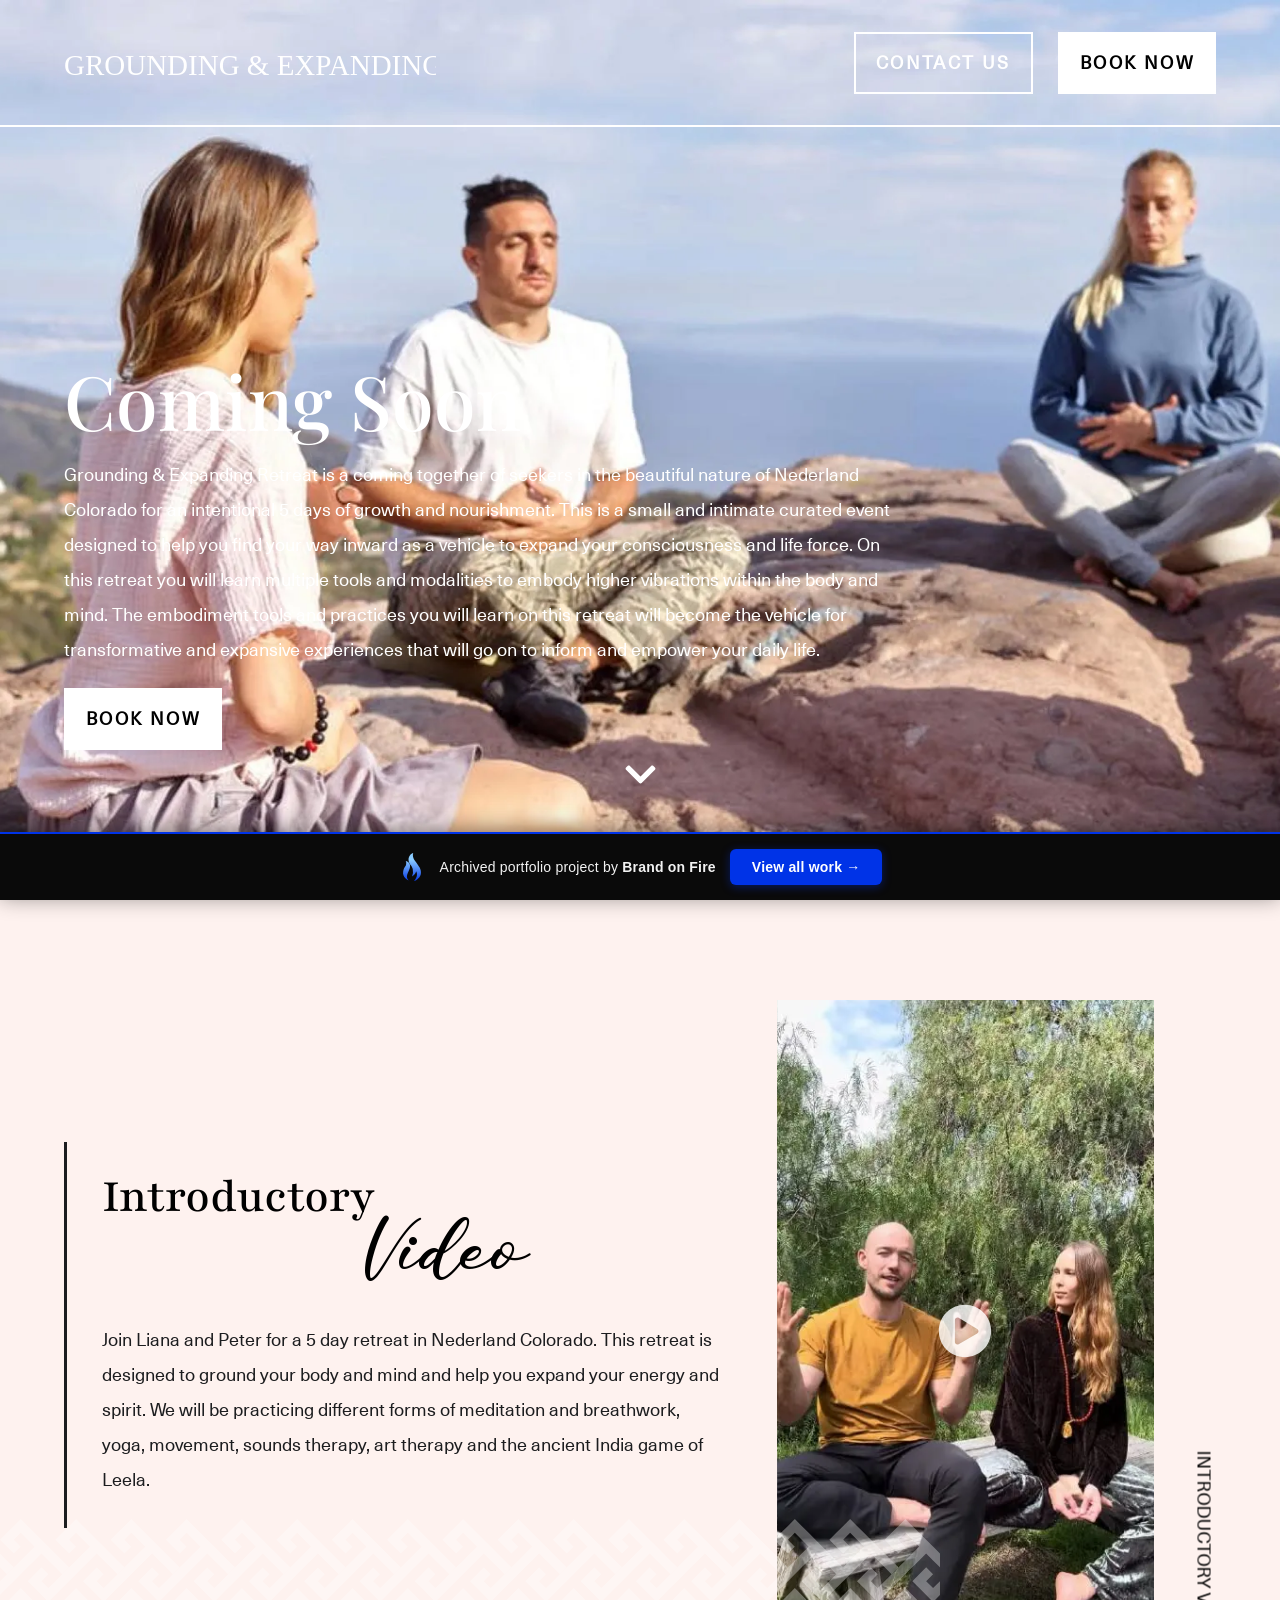
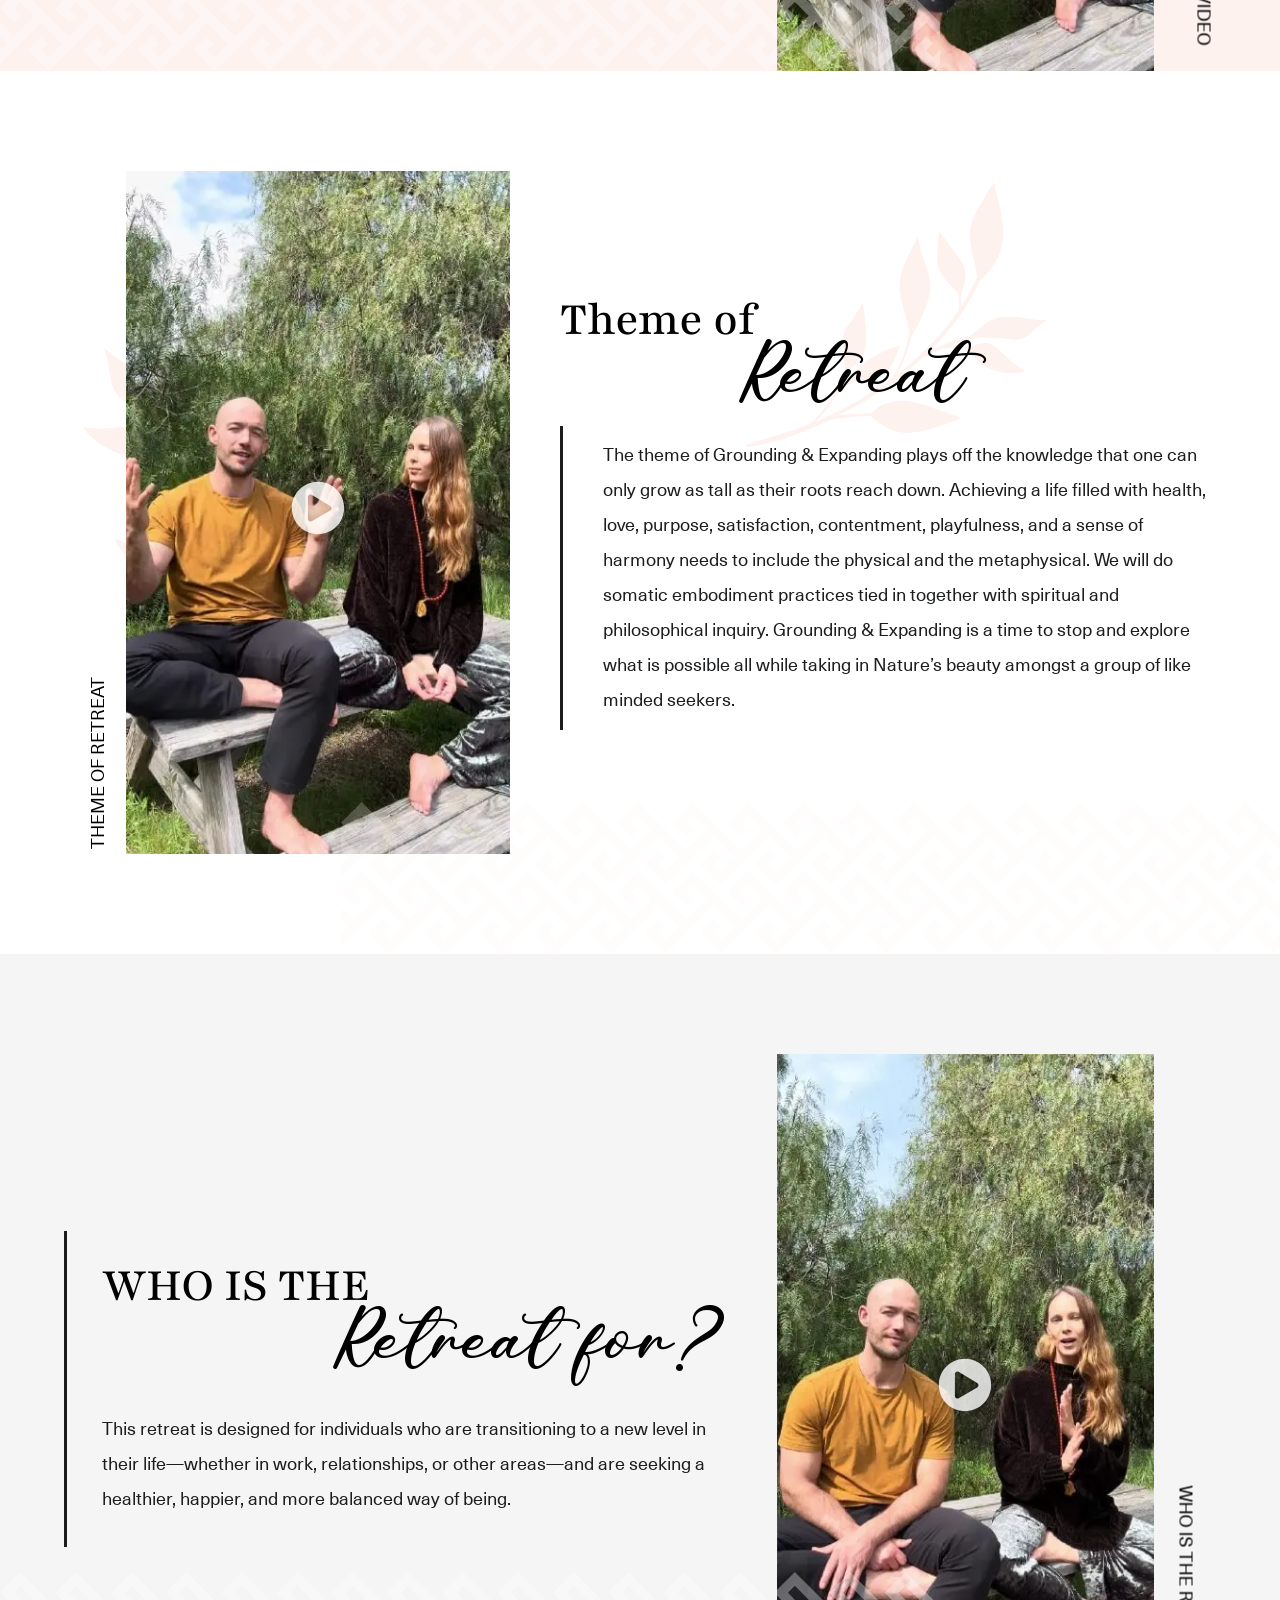
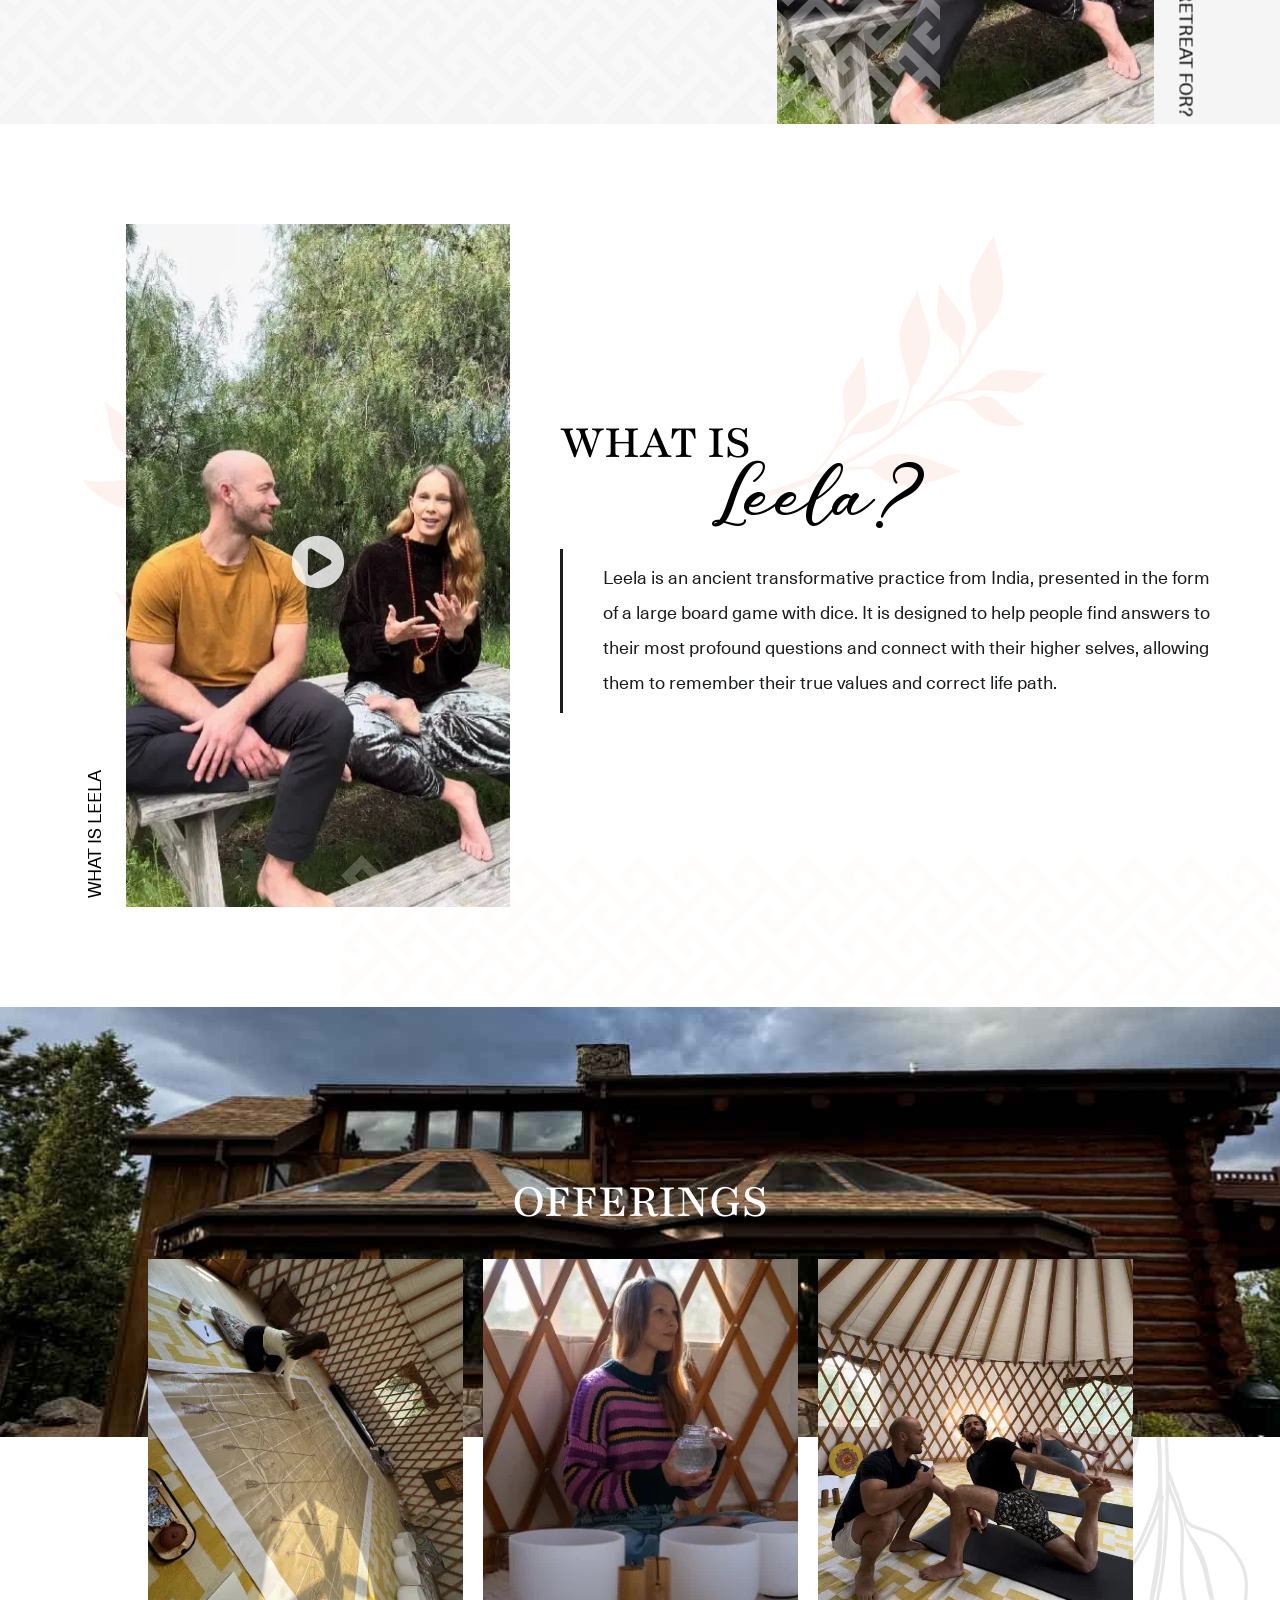
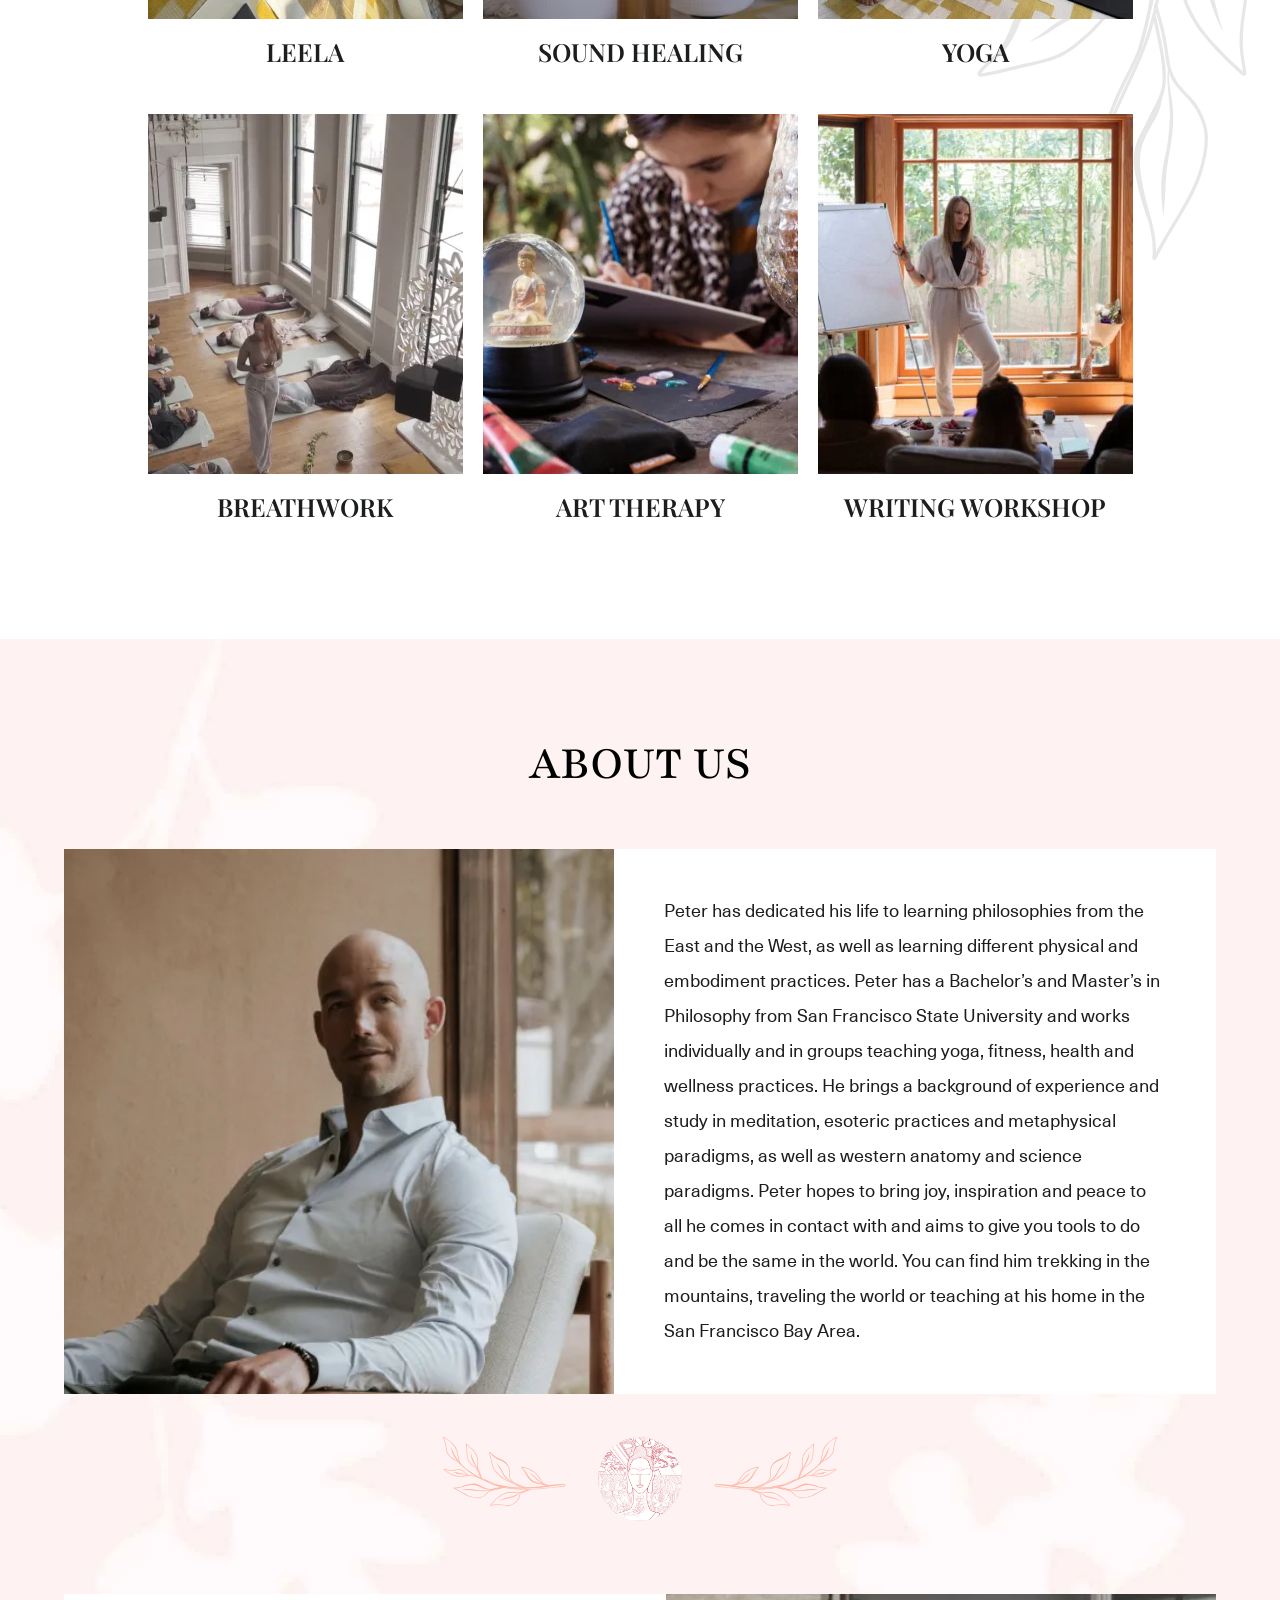
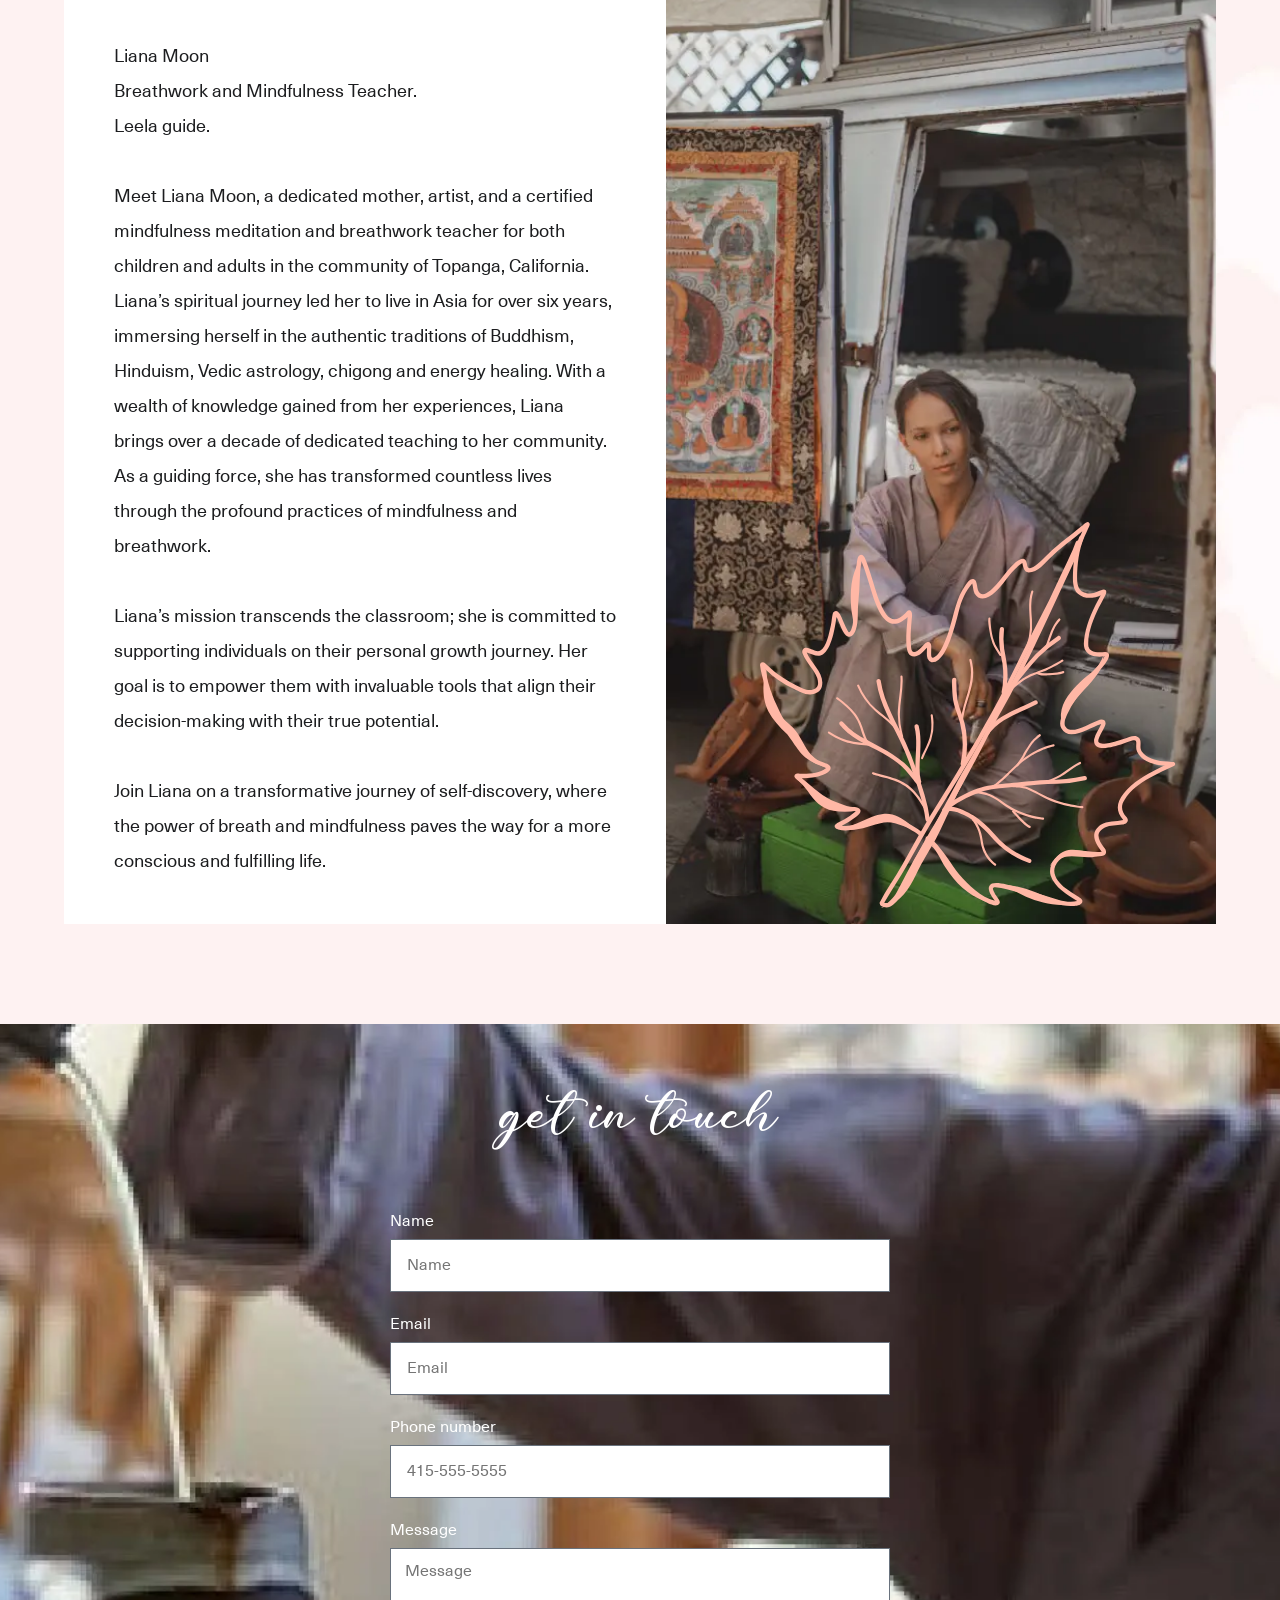
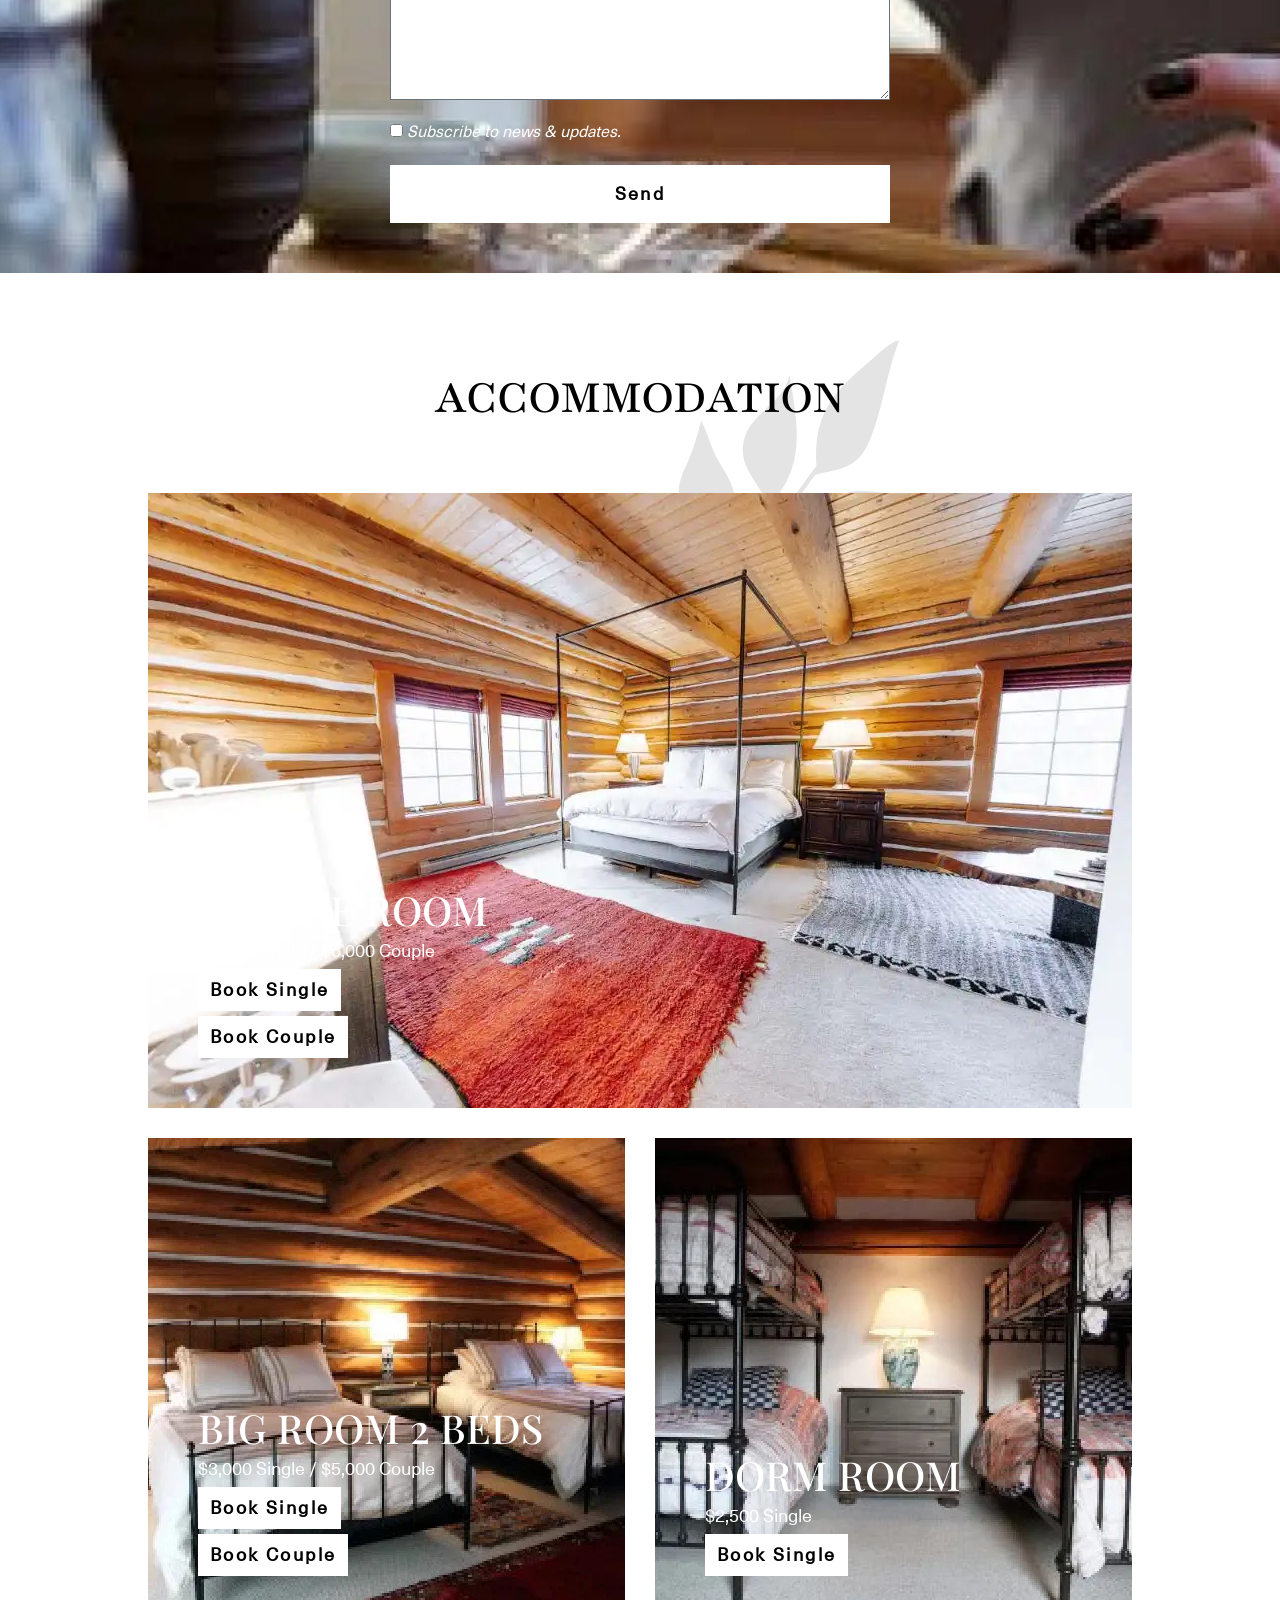
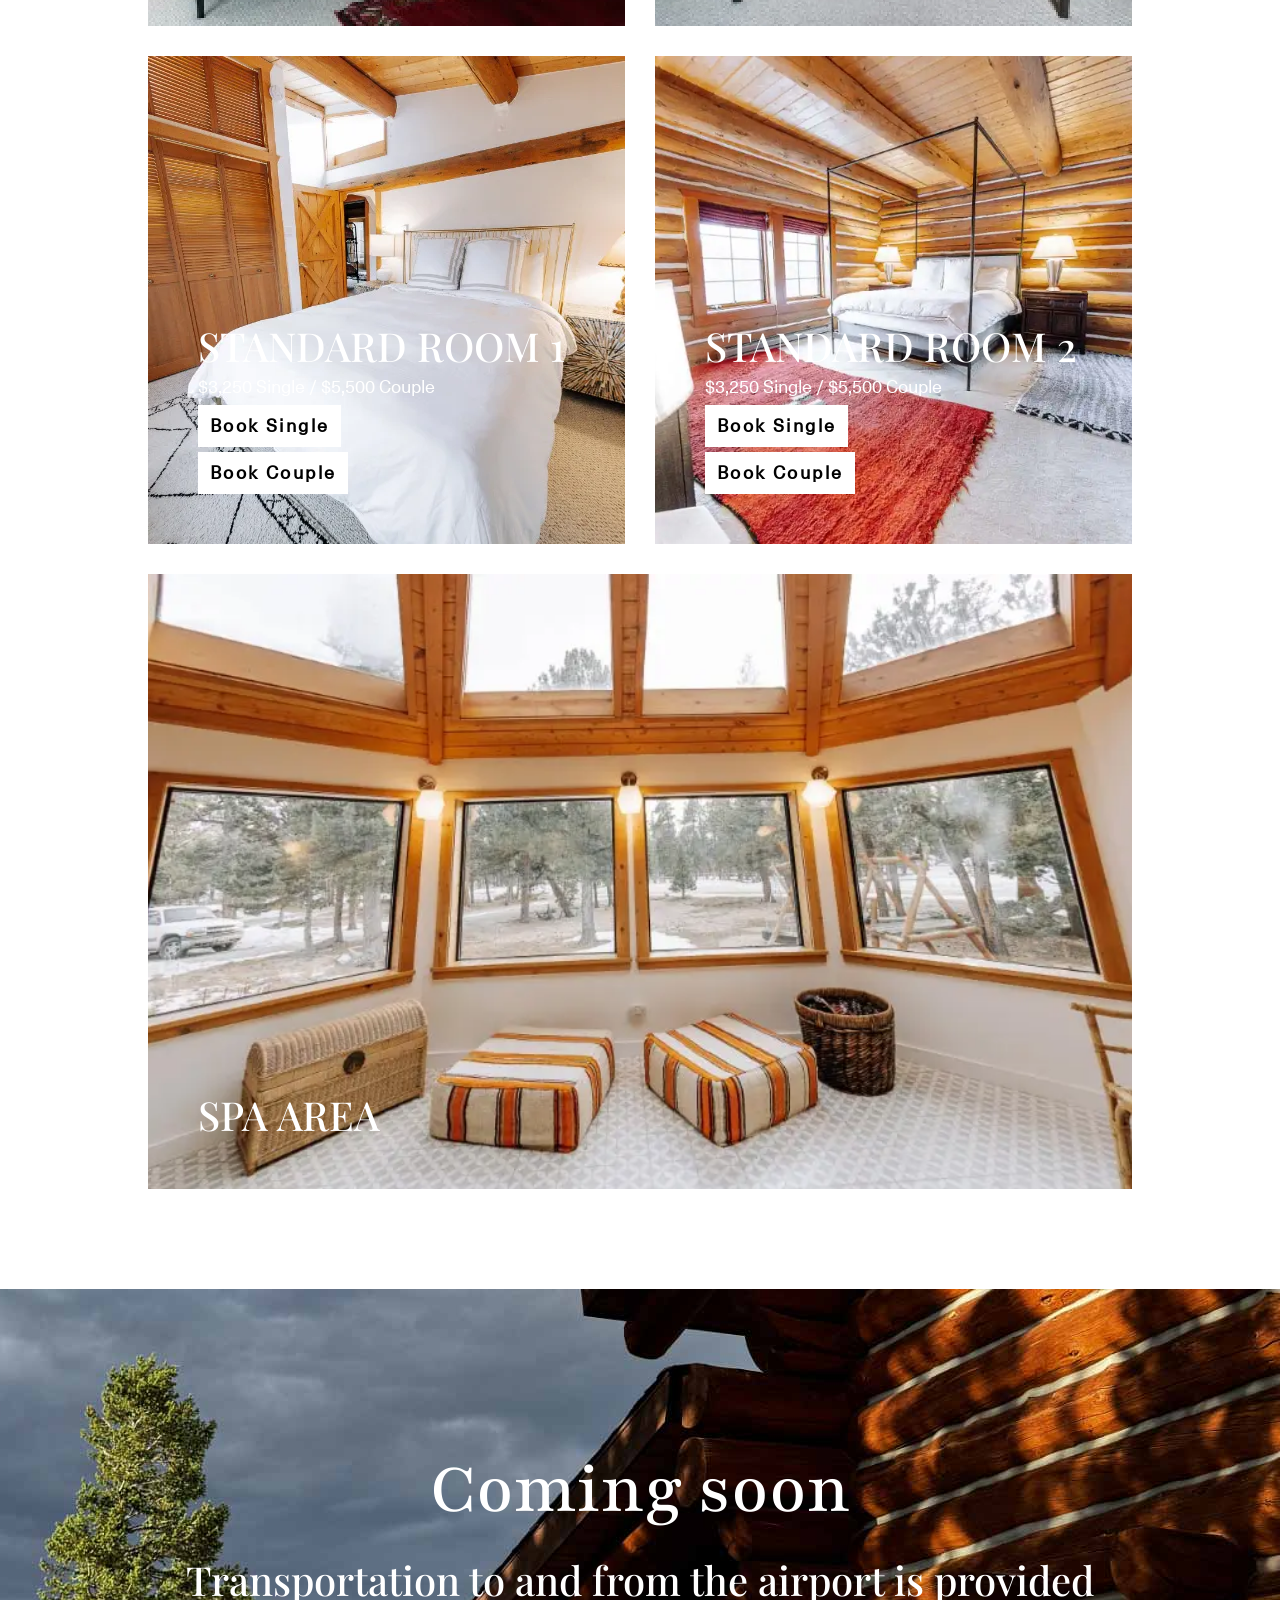
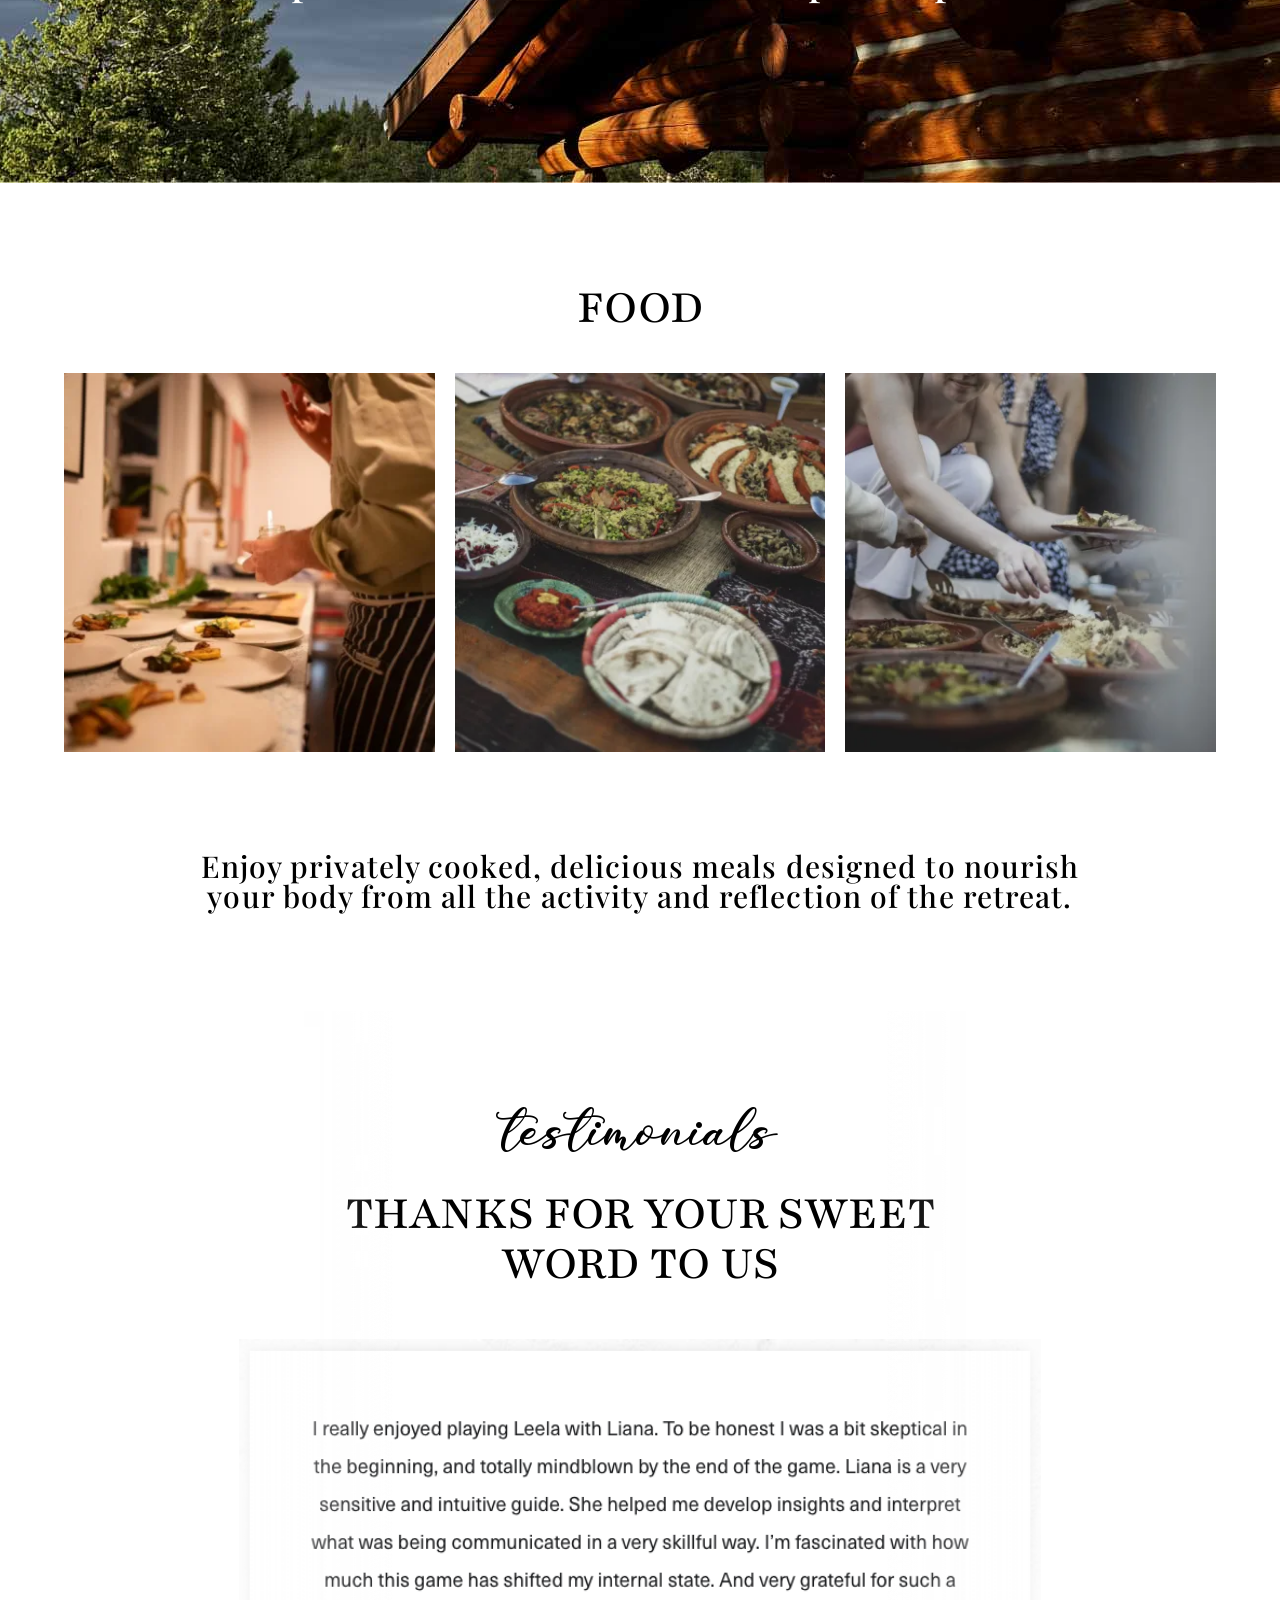
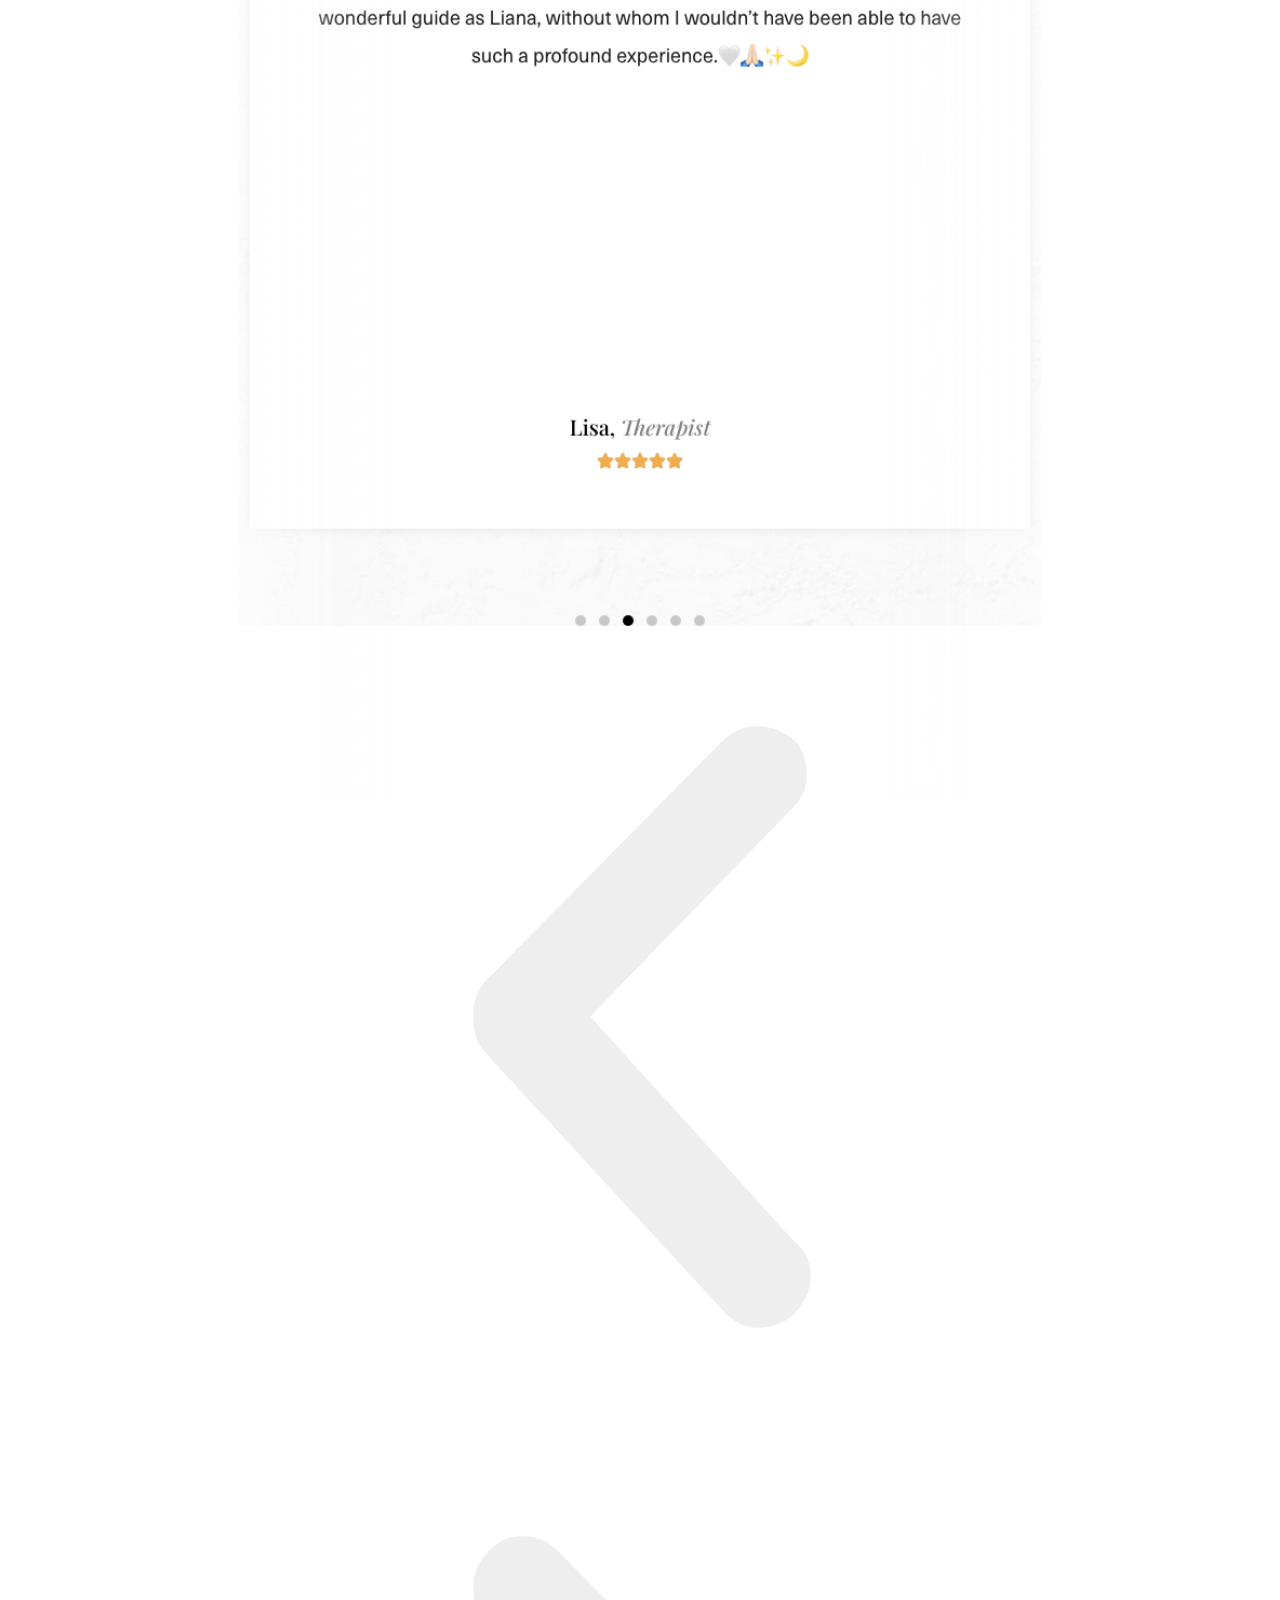
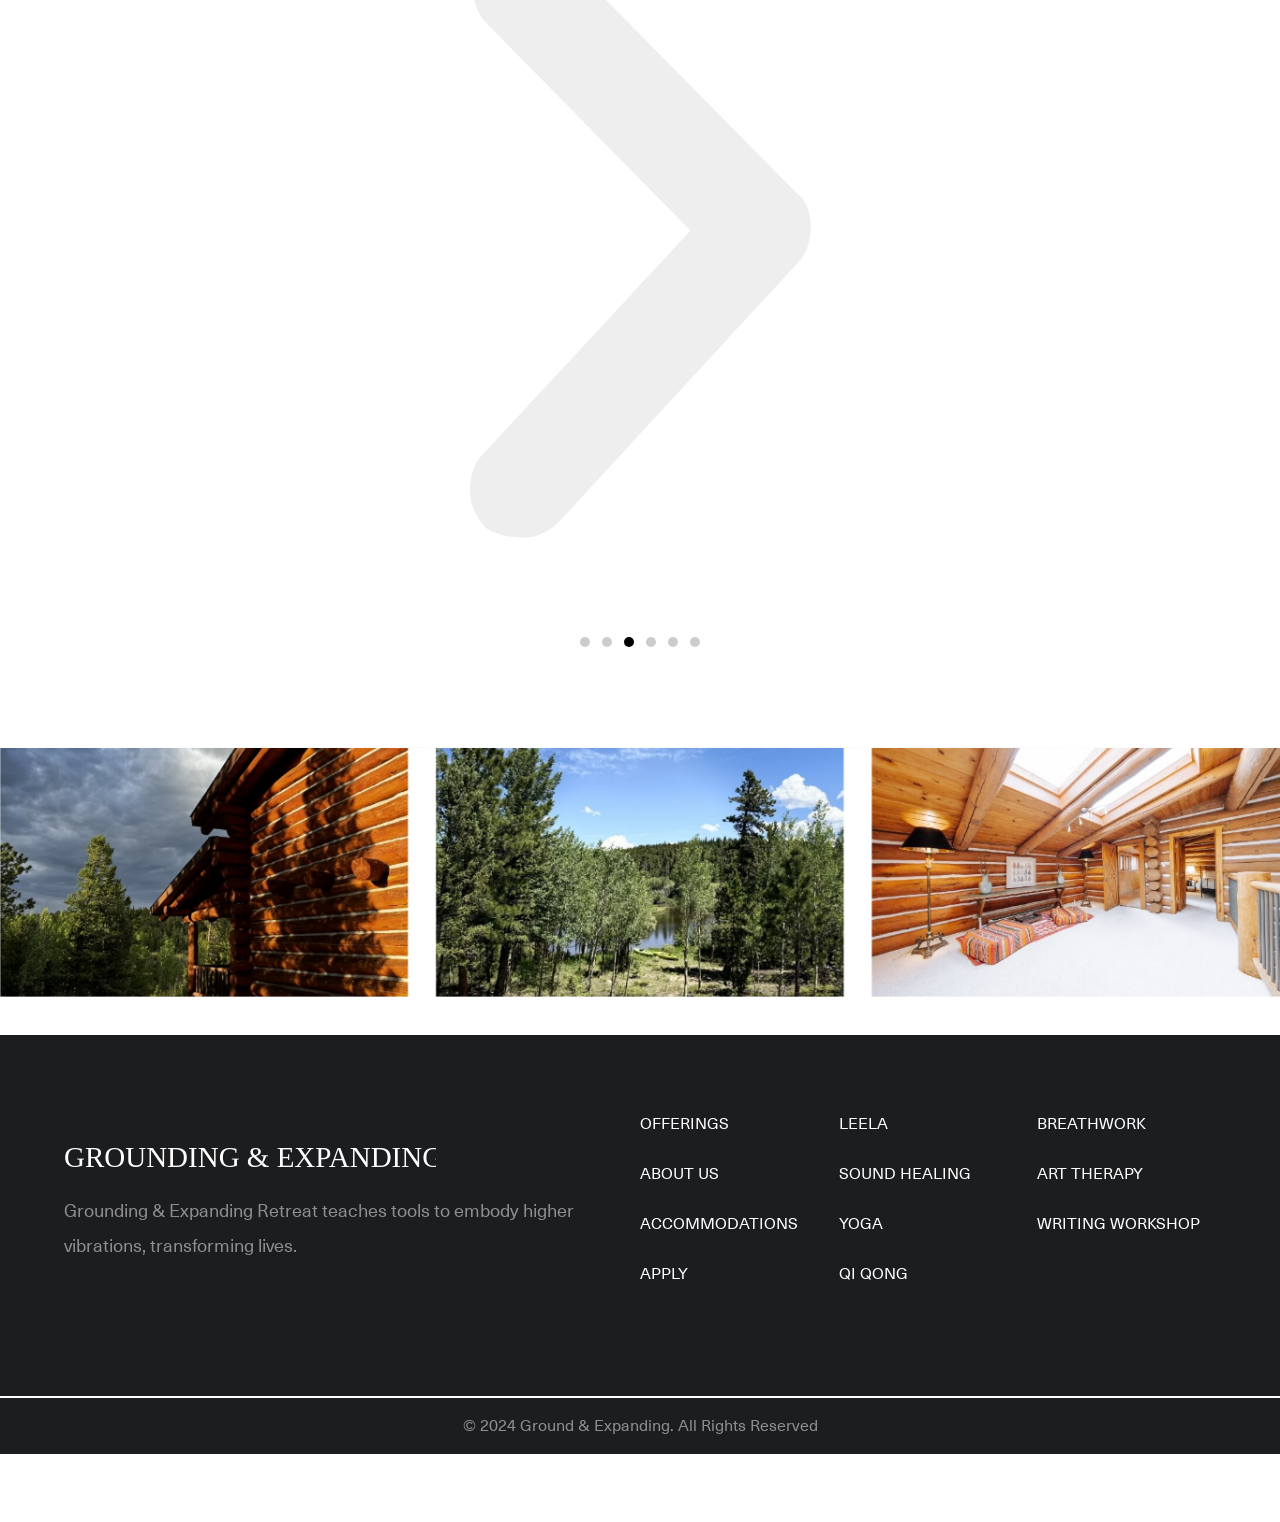
==== index.html @ 9d627736 "Lightweight pixel-faithful portfolio snapshot (used-CSS, WebP, no 3rd-party)" ====
<!doctype html><html lang="en-US" data-bofp="0"><head><meta name="robots" content="noindex, nofollow"><meta charset="UTF-8"><meta name="viewport" content="width=device-width, initial-scale=1"><link rel="profile" href="https://gmpg.org/xfn/11"><meta name="robots" content="index, follow, max-image-preview:large, max-snippet:-1, max-video-preview:-1"><title>Home - Grounding &amp; Expanding</title><link rel="canonical" href="index.html"><meta property="og:locale" content="en_US"><meta property="og:type" content="website"><meta property="og:title" content="Home - Grounding &amp; Expanding"><meta property="og:description" content="Coming Soon Grounding &amp; Expanding Retreat is a coming together of seekers in the beautiful nature of Nederland Colorado for an intentional 5 days of growth and nourishment. This is a small and intimate curated event designed to help you find your way inward as a vehicle to expand your consciousness and life force. On […]"><meta property="og:url" content=""><meta property="og:site_name" content="Grounding &amp; Expanding"><meta property="article:modified_time" content="2024-09-17T10:23:43+00:00"><meta property="og:image" content="wp-content/uploads/2024/07/White-plant.svg"><meta name="twitter:card" content="summary_large_image"><link rel="alternate" type="application/rss+xml" title="Grounding &amp; Expanding » Feed" href="feed/"><link rel="https://api.w.org/" href="wp-json/"><link rel="alternate" title="JSON" type="application/json" href="wp-json/wp/v2/pages/2"><link rel="EditURI" type="application/rsd+xml" title="RSD" href="xmlrpc.php?rsd"><meta name="generator" content="WordPress 6.8.1"><link rel="shortlink" href="index.html"><link rel="alternate" title="oEmbed (JSON)" type="application/json+oembed" href="wp-json/oembed/1.0/embed?url=http%3A%2F%2Flocalhost%3A8680%2F"><link rel="alternate" title="oEmbed (XML)" type="text/xml+oembed" href="wp-json/oembed/1.0/embed?url=http%3A%2F%2Flocalhost%3A8680%2F&amp;format=xml"><meta name="generator" content="Elementor 3.28.4; features: e_font_icon_svg, additional_custom_breakpoints, e_local_google_fonts, e_element_cache; settings: css_print_method-internal, google_font-enabled, font_display-swap"><link rel="stylesheet" href="style.css"><style>[data-bofp="1"]{background-color:rgb(255, 255, 255)!important;color:rgb(51, 51, 51)!important}[data-bofp="2"]{background-color:rgba(255, 255, 255, 0)!important;color:rgb(51, 51, 51)!important}[data-bofp="3"]{background-color:rgb(254, 242, 239)!important;color:rgb(51, 51, 51)!important}[data-bofp="4"]{background-color:rgb(245, 245, 245)!important;color:rgb(51, 51, 51)!important}[data-bofp="5"]{background-color:rgba(255, 255, 255, 0)!important;color:rgb(255, 255, 255)!important}[data-bofp="6"]{background-color:rgb(255, 255, 255)!important;color:rgb(51, 51, 51)!important}[data-bofp="7"]{background-color:rgb(255, 255, 255)!important;color:rgb(51, 51, 51)!important}[data-bofp="8"]{background-color:rgb(255, 255, 255)!important;color:rgb(51, 51, 51)!important}[data-bofp="9"]{background-color:rgb(255, 255, 255)!important;color:rgb(51, 51, 51)!important}[data-bofp="10"]{background-color:rgb(255, 255, 255)!important;color:rgb(51, 51, 51)!important}[data-bofp="11"]{background-color:rgb(255, 255, 255)!important;color:rgb(51, 51, 51)!important}[data-bofp="12"]{background-color:rgb(255, 255, 255)!important;color:rgb(51, 51, 51)!important}[data-bofp="13"]{background-color:rgb(255, 255, 255)!important;color:rgb(51, 51, 51)!important}[data-bofp="14"]{background-color:rgb(28, 29, 31)!important;color:rgb(51, 51, 51)!important}</style><meta name="robots" content="noindex, nofollow"></head><body class="home wp-singular page-template-default page page-id-2 wp-custom-logo wp-embed-responsive wp-theme-hello-elementor hello-elementor-default elementor-default elementor-kit-6 elementor-page elementor-page-2 e--ua-blink e--ua-mac e--ua-webkit" data-elementor-device-mode="laptop" data-bofp="1"><a class="skip-link screen-reader-text" href="index.html">Skip to content</a><div data-elementor-type="header" data-elementor-id="31" class="elementor elementor-31 elementor-location-header" data-elementor-post-type="elementor_library"><div class="elementor-element elementor-element-1d7677d e-con-full e-flex e-con e-parent e-lazyloaded" data-id="1d7677d" data-element_type="container" data-settings="{&quot;background_background&quot;:&quot;classic&quot;,&quot;position&quot;:&quot;absolute&quot;}" data-bofp="2"><div class="elementor-element elementor-element-0113d57 e-flex e-con-boxed e-con e-child" data-id="0113d57" data-element_type="container" data-settings="{&quot;background_background&quot;:&quot;classic&quot;}"><div class="e-con-inner"><div class="elementor-element elementor-element-47c0a1a e-con-full e-flex e-con e-child" data-id="47c0a1a" data-element_type="container"><div class="elementor-element elementor-element-097dd28 elementor-widget elementor-widget-theme-site-logo elementor-widget-image" data-id="097dd28" data-element_type="widget" data-widget_type="theme-site-logo.default"><div class="elementor-widget-container"><a href="index.html"><img width="372" height="38" src="_a/6c73f73cfd53.svg" class="attachment-full size-full wp-image-42" alt="" decoding="sync">				</a></div></div></div><div class="elementor-element elementor-element-b218fe2 e-con-full e-flex e-con e-child" data-id="b218fe2" data-element_type="container"><div class="elementor-element elementor-element-4243405 elementor-widget elementor-widget-button" data-id="4243405" data-element_type="widget" data-widget_type="button.default"><div class="elementor-widget-container"><div class="elementor-button-wrapper"><a class="elementor-button elementor-button-link elementor-size-sm" href="index.html"><span class="elementor-button-content-wrapper"><span class="elementor-button-text">CONTACT US</span></span></a></div></div></div><div class="elementor-element elementor-element-ae60f16 elementor-widget elementor-widget-button" data-id="ae60f16" data-element_type="widget" data-widget_type="button.default"><div class="elementor-widget-container"><div class="elementor-button-wrapper"><a class="elementor-button elementor-button-link elementor-size-sm" href="index.html"><span class="elementor-button-content-wrapper"><span class="elementor-button-text">BOOK NOW</span></span></a></div></div></div></div></div></div></div></div><main id="content" class="site-main post-2 page type-page status-publish hentry"><div class="page-content"><div data-elementor-type="wp-page" data-elementor-id="2" class="elementor elementor-2" data-elementor-post-type="page"><div class="elementor-element elementor-element-52901b17 e-con-full e-flex e-con e-parent e-lazyloaded" data-id="52901b17" data-element_type="container" data-settings="{&quot;background_background&quot;:&quot;classic&quot;}"><div class="elementor-element elementor-element-9bb29f7 elementor-absolute elementor-view-default elementor-widget elementor-widget-icon" data-id="9bb29f7" data-element_type="widget" data-settings="{&quot;_position&quot;:&quot;absolute&quot;}" data-widget_type="icon.default"><div class="elementor-widget-container"><div class="elementor-icon-wrapper"><a class="elementor-icon" href="index.html"><svg aria-hidden="true" class="e-font-icon-svg e-fas-chevron-down" viewBox="0 0 448 512" xmlns="http://www.w3.org/2000/svg"><path d="M207.029 381.476L12.686 187.132c-9.373-9.373-9.373-24.569 0-33.941l22.667-22.667c9.357-9.357 24.522-9.375 33.901-.04L224 284.505l154.745-154.021c9.379-9.335 24.544-9.317 33.901.04l22.667 22.667c9.373 9.373 9.373 24.569 0 33.941L240.971 381.476c-9.373 9.372-24.569 9.372-33.942 0z"></path></svg>			</a></div></div></div><div class="elementor-element elementor-element-cfdc770 e-flex e-con-boxed e-con e-child" data-id="cfdc770" data-element_type="container"><div class="e-con-inner"><div class="elementor-element elementor-element-1c991f6 e-con-full e-flex e-con e-child" data-id="1c991f6" data-element_type="container"><div class="elementor-element elementor-element-3f8ab9b elementor-widget elementor-widget-heading" data-id="3f8ab9b" data-element_type="widget" data-widget_type="heading.default"><div class="elementor-widget-container"><h1 class="elementor-heading-title elementor-size-default">Coming Soon</h1>				</div></div><div class="elementor-element elementor-element-e0ef3e1 elementor-widget elementor-widget-text-editor" data-id="e0ef3e1" data-element_type="widget" data-widget_type="text-editor.default"><div class="elementor-widget-container"><p>Grounding &amp; Expanding Retreat is a coming together of seekers in the beautiful nature of Nederland Colorado for an intentional 5 days of growth and nourishment. This is a small and intimate curated event designed to help you find your way inward as a vehicle to expand your consciousness and life force. On this retreat you will learn multiple tools and modalities to embody higher vibrations within the body and mind. The embodiment tools and practices you will learn on this retreat will become the vehicle for transformative and expansive experiences that will go on to inform and empower your daily life.</p>								</div></div><div class="elementor-element elementor-element-22a562d elementor-tablet-align-center elementor-widget elementor-widget-button" data-id="22a562d" data-element_type="widget" data-widget_type="button.default"><div class="elementor-widget-container"><div class="elementor-button-wrapper"><a class="elementor-button elementor-button-link elementor-size-sm" href="index.html"><span class="elementor-button-content-wrapper"><span class="elementor-button-text">BOOK NOW</span></span></a></div></div></div></div></div></div></div><div class="elementor-element elementor-element-833d313 e-con-full e-flex e-con e-parent e-lazyloaded" data-id="833d313" data-element_type="container" data-settings="{&quot;background_background&quot;:&quot;classic&quot;}" data-bofp="3"><div class="elementor-element elementor-element-f29e193 elementor-widget elementor-widget-menu-anchor" data-id="f29e193" data-element_type="widget" data-widget_type="menu-anchor.default"><div class="elementor-widget-container"><div class="elementor-menu-anchor" id="intro"></div></div></div><div class="elementor-element elementor-element-613d622 e-flex e-con-boxed e-con e-child" data-id="613d622" data-element_type="container"><div class="e-con-inner"><div class="elementor-element elementor-element-ac48ec9 e-con-full e-flex e-con e-child" data-id="ac48ec9" data-element_type="container"><div class="elementor-element elementor-element-4dc7eb0 elementor-absolute elementor-widget elementor-widget-image" data-id="4dc7eb0" data-element_type="widget" data-settings="{&quot;_position&quot;:&quot;absolute&quot;}" data-widget_type="image.default"><div class="elementor-widget-container"><img fetchpriority="high" decoding="sync" width="451" height="538" src="_a/c5d5649e8bc2.svg" class="attachment-full size-full wp-image-55" alt="">															</div></div><div class="elementor-element elementor-element-0fa015d e-flex e-con-boxed e-con e-child" data-id="0fa015d" data-element_type="container"><div class="e-con-inner"><div class="elementor-element elementor-element-956207a e-con-full e-flex e-con e-child" data-id="956207a" data-element_type="container"><div class="elementor-element elementor-element-d455e89 e-con-full e-flex e-con e-child" data-id="d455e89" data-element_type="container"><div class="elementor-element elementor-element-cc9d693 elementor-widget elementor-widget-heading" data-id="cc9d693" data-element_type="widget" data-widget_type="heading.default"><div class="elementor-widget-container"><h2 class="elementor-heading-title elementor-size-default">Introductory</h2>				</div></div><div class="elementor-element elementor-element-d6260e1 elementor-widget-laptop__width-initial elementor-widget elementor-widget-heading" data-id="d6260e1" data-element_type="widget" data-widget_type="heading.default"><div class="elementor-widget-container"><h2 class="elementor-heading-title elementor-size-default">Video</h2>				</div></div></div><div class="elementor-element elementor-element-23b8ef2 elementor-widget elementor-widget-text-editor" data-id="23b8ef2" data-element_type="widget" data-widget_type="text-editor.default"><div class="elementor-widget-container"><p>Join Liana and Peter for a 5 day retreat in Nederland Colorado. This retreat is designed to ground your body and mind and help you expand your energy and spirit. We will be practicing different forms of meditation and breathwork, yoga, movement, sounds therapy, art therapy and the ancient India game of Leela.</p>								</div></div></div><div class="elementor-element elementor-element-a6479bc e-con-full e-flex e-con e-child" data-id="a6479bc" data-element_type="container"><div class="elementor-element elementor-element-9fed9a2 elementor-widget elementor-widget-video" data-id="9fed9a2" data-element_type="widget" data-settings="{&quot;youtube_url&quot;:&quot;https:\/\/youtu.be\/lTCuOfk2yDc?si=MZzvStZqptZoL3ED&quot;,&quot;show_image_overlay&quot;:&quot;yes&quot;,&quot;image_overlay&quot;:{&quot;url&quot;:&quot;wp-content\/uploads\/2024\/07\/Theme-of-retreat.jpg&quot;,&quot;id&quot;:136,&quot;size&quot;:&quot;&quot;,&quot;alt&quot;:&quot;&quot;,&quot;source&quot;:&quot;library&quot;},&quot;video_type&quot;:&quot;youtube&quot;,&quot;controls&quot;:&quot;yes&quot;}" data-widget_type="video.default"><div class="elementor-widget-container"><div class="elementor-wrapper elementor-open-inline"><div class="elementor-video"></div>				<div class="elementor-custom-embed-image-overlay" style="background-image: url(_a/ea91e301e82b.webp);"><div class="elementor-custom-embed-play" role="button" aria-label="Play Video" tabindex="0"><svg aria-hidden="true" class="e-font-icon-svg e-fas-play-circle" viewBox="0 0 512 512" xmlns="http://www.w3.org/2000/svg"><path d="M256 8C119 8 8 119 8 256s111 248 248 248 248-111 248-248S393 8 256 8zm115.7 272l-176 101c-15.8 8.8-35.7-2.5-35.7-21V152c0-18.4 19.8-29.8 35.7-21l176 107c16.4 9.2 16.4 32.9 0 42z"></path></svg>						</div></div></div></div></div><div class="elementor-element elementor-element-d1732bd elementor-absolute text-rotate e-transform elementor-widget elementor-widget-heading" data-id="d1732bd" data-element_type="widget" data-settings="{&quot;_position&quot;:&quot;absolute&quot;,&quot;_transform_rotateZ_effect&quot;:{&quot;unit&quot;:&quot;px&quot;,&quot;size&quot;:90,&quot;sizes&quot;:[]},&quot;_transform_rotateZ_effect_laptop&quot;:{&quot;unit&quot;:&quot;deg&quot;,&quot;size&quot;:&quot;&quot;,&quot;sizes&quot;:[]},&quot;_transform_rotateZ_effect_tablet&quot;:{&quot;unit&quot;:&quot;deg&quot;,&quot;size&quot;:&quot;&quot;,&quot;sizes&quot;:[]},&quot;_transform_rotateZ_effect_mobile&quot;:{&quot;unit&quot;:&quot;deg&quot;,&quot;size&quot;:&quot;&quot;,&quot;sizes&quot;:[]}}" data-widget_type="heading.default"><div class="elementor-widget-container"><p class="elementor-heading-title elementor-size-default">INTRODUCTORY VIDEO</p>				</div></div></div></div></div></div></div></div><div class="elementor-element elementor-element-960ae5b elementor-absolute elementor-hidden-tablet elementor-hidden-mobile elementor-widget elementor-widget-image" data-id="960ae5b" data-element_type="widget" data-settings="{&quot;_position&quot;:&quot;absolute&quot;}" data-widget_type="image.default"><div class="elementor-widget-container"><img decoding="sync" width="939" height="151" src="_a/744ed4a67b7a.svg" class="attachment-full size-full wp-image-74" alt="">															</div></div></div><div class="elementor-element elementor-element-0f35768 e-con-full e-flex e-con e-parent e-lazyloaded" data-id="0f35768" data-element_type="container" data-settings="{&quot;background_background&quot;:&quot;classic&quot;}"><div class="elementor-element elementor-element-705be52 e-flex e-con-boxed e-con e-child" data-id="705be52" data-element_type="container"><div class="e-con-inner"><div class="elementor-element elementor-element-9c8f9fc e-con-full e-flex e-con e-child" data-id="9c8f9fc" data-element_type="container"><div class="elementor-element elementor-element-f63e143 elementor-absolute elementor-hidden-mobile elementor-widget elementor-widget-image" data-id="f63e143" data-element_type="widget" data-settings="{&quot;_position&quot;:&quot;absolute&quot;}" data-widget_type="image.default"><div class="elementor-widget-container"><img decoding="sync" width="376" height="376" src="_a/7c930afed912.svg" class="attachment-full size-full wp-image-73" alt="">															</div></div><div class="elementor-element elementor-element-ba1f443 elementor-absolute elementor-widget elementor-widget-image" data-id="ba1f443" data-element_type="widget" data-settings="{&quot;_position&quot;:&quot;absolute&quot;}" data-widget_type="image.default"><div class="elementor-widget-container"><img decoding="sync" width="312" height="557" src="_a/30b07096cb6c.svg" class="attachment-full size-full wp-image-72" alt="">															</div></div><div class="elementor-element elementor-element-2428f29 e-flex e-con-boxed e-con e-child" data-id="2428f29" data-element_type="container"><div class="e-con-inner"><div class="elementor-element elementor-element-ef42ff4 e-con-full e-flex e-con e-child" data-id="ef42ff4" data-element_type="container"><div class="elementor-element elementor-element-0b6c369 elementor-widget elementor-widget-video" data-id="0b6c369" data-element_type="widget" data-settings="{&quot;youtube_url&quot;:&quot;https:\/\/youtu.be\/7KX2f-lytc0?si=L_520lB82u_W0Dvr&quot;,&quot;show_image_overlay&quot;:&quot;yes&quot;,&quot;image_overlay&quot;:{&quot;url&quot;:&quot;wp-content\/uploads\/2024\/07\/Theme-of-retreat.jpg&quot;,&quot;id&quot;:136,&quot;size&quot;:&quot;&quot;,&quot;alt&quot;:&quot;&quot;,&quot;source&quot;:&quot;library&quot;},&quot;video_type&quot;:&quot;youtube&quot;,&quot;controls&quot;:&quot;yes&quot;}" data-widget_type="video.default"><div class="elementor-widget-container"><div class="elementor-wrapper elementor-open-inline"><div class="elementor-video"></div>				<div class="elementor-custom-embed-image-overlay" style="background-image: url(_a/ea91e301e82b.webp);"><div class="elementor-custom-embed-play" role="button" aria-label="Play Video" tabindex="0"><svg aria-hidden="true" class="e-font-icon-svg e-fas-play-circle" viewBox="0 0 512 512" xmlns="http://www.w3.org/2000/svg"><path d="M256 8C119 8 8 119 8 256s111 248 248 248 248-111 248-248S393 8 256 8zm115.7 272l-176 101c-15.8 8.8-35.7-2.5-35.7-21V152c0-18.4 19.8-29.8 35.7-21l176 107c16.4 9.2 16.4 32.9 0 42z"></path></svg>						</div></div></div></div></div><div class="elementor-element elementor-element-d3a1512 elementor-absolute text-rotate e-transform elementor-widget elementor-widget-heading" data-id="d3a1512" data-element_type="widget" data-settings="{&quot;_position&quot;:&quot;absolute&quot;,&quot;_transform_rotateZ_effect&quot;:{&quot;unit&quot;:&quot;px&quot;,&quot;size&quot;:270,&quot;sizes&quot;:[]},&quot;_transform_rotateZ_effect_laptop&quot;:{&quot;unit&quot;:&quot;deg&quot;,&quot;size&quot;:&quot;&quot;,&quot;sizes&quot;:[]},&quot;_transform_rotateZ_effect_tablet&quot;:{&quot;unit&quot;:&quot;deg&quot;,&quot;size&quot;:&quot;&quot;,&quot;sizes&quot;:[]},&quot;_transform_rotateZ_effect_mobile&quot;:{&quot;unit&quot;:&quot;deg&quot;,&quot;size&quot;:&quot;&quot;,&quot;sizes&quot;:[]}}" data-widget_type="heading.default"><div class="elementor-widget-container"><p class="elementor-heading-title elementor-size-default">THEME OF RETREAT</p>				</div></div></div><div class="elementor-element elementor-element-31296fc e-con-full e-flex e-con e-child" data-id="31296fc" data-element_type="container"><div class="elementor-element elementor-element-c84d63b e-con-full e-flex e-con e-child" data-id="c84d63b" data-element_type="container"><div class="elementor-element elementor-element-25ca77b elementor-widget elementor-widget-heading" data-id="25ca77b" data-element_type="widget" data-widget_type="heading.default"><div class="elementor-widget-container"><h2 class="elementor-heading-title elementor-size-default">Theme of</h2>				</div></div><div class="elementor-element elementor-element-46306d5 elementor-widget elementor-widget-heading" data-id="46306d5" data-element_type="widget" data-widget_type="heading.default"><div class="elementor-widget-container"><h2 class="elementor-heading-title elementor-size-default">Retreat</h2>				</div></div></div><div class="elementor-element elementor-element-db2b39d e-con-full e-flex e-con e-child" data-id="db2b39d" data-element_type="container"><div class="elementor-element elementor-element-0f54eed elementor-widget elementor-widget-text-editor" data-id="0f54eed" data-element_type="widget" data-widget_type="text-editor.default"><div class="elementor-widget-container"><p>The theme of Grounding &amp; Expanding plays off the knowledge that one can only grow as tall as their roots reach down. Achieving a life filled with health, love, purpose, satisfaction, contentment, playfulness, and a sense of harmony needs to include the physical and the metaphysical. We will do somatic embodiment practices tied in together with spiritual and philosophical inquiry. Grounding &amp; Expanding is a time to stop and explore what is possible all while taking in Nature’s beauty amongst a group of like minded seekers.</p>								</div></div></div></div></div></div></div></div></div><div class="elementor-element elementor-element-aa21d4c elementor-absolute elementor-hidden-tablet elementor-hidden-mobile elementor-widget elementor-widget-image" data-id="aa21d4c" data-element_type="widget" data-settings="{&quot;_position&quot;:&quot;absolute&quot;}" data-widget_type="image.default"><div class="elementor-widget-container"><img decoding="sync" width="939" height="151" src="_a/354bf52fba42.svg" class="attachment-full size-full wp-image-75" alt="">															</div></div></div><div class="elementor-element elementor-element-95c9548 e-con-full e-flex e-con e-parent e-lazyloaded" data-id="95c9548" data-element_type="container" data-settings="{&quot;background_background&quot;:&quot;classic&quot;}" data-bofp="4"><div class="elementor-element elementor-element-e528740 e-flex e-con-boxed e-con e-child" data-id="e528740" data-element_type="container"><div class="e-con-inner"><div class="elementor-element elementor-element-8d1497f e-con-full e-flex e-con e-child" data-id="8d1497f" data-element_type="container"><div class="elementor-element elementor-element-034c18d elementor-absolute elementor-widget elementor-widget-image" data-id="034c18d" data-element_type="widget" data-settings="{&quot;_position&quot;:&quot;absolute&quot;}" data-widget_type="image.default"><div class="elementor-widget-container"><img fetchpriority="high" decoding="sync" width="451" height="538" src="_a/c5d5649e8bc2.svg" class="attachment-full size-full wp-image-55" alt="">															</div></div><div class="elementor-element elementor-element-26560b5 e-flex e-con-boxed e-con e-child" data-id="26560b5" data-element_type="container"><div class="e-con-inner"><div class="elementor-element elementor-element-79c80cb e-con-full e-flex e-con e-child" data-id="79c80cb" data-element_type="container"><div class="elementor-element elementor-element-e6ad697 e-con-full e-flex e-con e-child" data-id="e6ad697" data-element_type="container"><div class="elementor-element elementor-element-4f1b5ba elementor-widget elementor-widget-heading" data-id="4f1b5ba" data-element_type="widget" data-widget_type="heading.default"><div class="elementor-widget-container"><h2 class="elementor-heading-title elementor-size-default">WHO IS THE</h2>				</div></div><div class="elementor-element elementor-element-0625bb5 elementor-widget elementor-widget-heading" data-id="0625bb5" data-element_type="widget" data-widget_type="heading.default"><div class="elementor-widget-container"><h2 class="elementor-heading-title elementor-size-default">Retreat for?</h2>				</div></div></div><div class="elementor-element elementor-element-b8f047e elementor-widget elementor-widget-text-editor" data-id="b8f047e" data-element_type="widget" data-widget_type="text-editor.default"><div class="elementor-widget-container"><p>This retreat is designed for individuals who are transitioning to a new level in their life—whether in work, relationships, or other areas—and are seeking a healthier, happier, and more balanced way of being.</p>								</div></div></div><div class="elementor-element elementor-element-55df4bd e-con-full e-flex e-con e-child" data-id="55df4bd" data-element_type="container"><div class="elementor-element elementor-element-35d315b elementor-widget elementor-widget-video" data-id="35d315b" data-element_type="widget" data-settings="{&quot;youtube_url&quot;:&quot;https:\/\/youtu.be\/AiWs752Rhq4?si=4-PlO6SIzdwIgkZa&quot;,&quot;show_image_overlay&quot;:&quot;yes&quot;,&quot;image_overlay&quot;:{&quot;url&quot;:&quot;wp-content\/uploads\/2024\/07\/Who-is-the-retreat-for.jpg&quot;,&quot;id&quot;:135,&quot;size&quot;:&quot;&quot;,&quot;alt&quot;:&quot;&quot;,&quot;source&quot;:&quot;library&quot;},&quot;video_type&quot;:&quot;youtube&quot;,&quot;controls&quot;:&quot;yes&quot;}" data-widget_type="video.default"><div class="elementor-widget-container"><div class="elementor-wrapper elementor-open-inline"><div class="elementor-video"></div>				<div class="elementor-custom-embed-image-overlay" style="background-image: url(_a/05608b853867.webp);"><div class="elementor-custom-embed-play" role="button" aria-label="Play Video" tabindex="0"><svg aria-hidden="true" class="e-font-icon-svg e-fas-play-circle" viewBox="0 0 512 512" xmlns="http://www.w3.org/2000/svg"><path d="M256 8C119 8 8 119 8 256s111 248 248 248 248-111 248-248S393 8 256 8zm115.7 272l-176 101c-15.8 8.8-35.7-2.5-35.7-21V152c0-18.4 19.8-29.8 35.7-21l176 107c16.4 9.2 16.4 32.9 0 42z"></path></svg>						</div></div></div></div></div><div class="elementor-element elementor-element-dbb45eb elementor-absolute text-rotate e-transform elementor-widget elementor-widget-heading" data-id="dbb45eb" data-element_type="widget" data-settings="{&quot;_position&quot;:&quot;absolute&quot;,&quot;_transform_rotateZ_effect&quot;:{&quot;unit&quot;:&quot;px&quot;,&quot;size&quot;:90,&quot;sizes&quot;:[]},&quot;_transform_rotateZ_effect_laptop&quot;:{&quot;unit&quot;:&quot;deg&quot;,&quot;size&quot;:&quot;&quot;,&quot;sizes&quot;:[]},&quot;_transform_rotateZ_effect_tablet&quot;:{&quot;unit&quot;:&quot;deg&quot;,&quot;size&quot;:&quot;&quot;,&quot;sizes&quot;:[]},&quot;_transform_rotateZ_effect_mobile&quot;:{&quot;unit&quot;:&quot;deg&quot;,&quot;size&quot;:&quot;&quot;,&quot;sizes&quot;:[]}}" data-widget_type="heading.default"><div class="elementor-widget-container"><p class="elementor-heading-title elementor-size-default">WHO IS THE RETREAT FOR?</p>				</div></div></div></div></div></div></div></div><div class="elementor-element elementor-element-af0b11c elementor-absolute elementor-hidden-tablet elementor-hidden-mobile elementor-widget elementor-widget-image" data-id="af0b11c" data-element_type="widget" data-settings="{&quot;_position&quot;:&quot;absolute&quot;}" data-widget_type="image.default"><div class="elementor-widget-container"><img decoding="sync" width="939" height="151" src="_a/744ed4a67b7a.svg" class="attachment-full size-full wp-image-74" alt="">															</div></div></div><div class="elementor-element elementor-element-b736aaa e-con-full e-flex e-con e-parent e-lazyloaded" data-id="b736aaa" data-element_type="container" data-settings="{&quot;background_background&quot;:&quot;classic&quot;}"><div class="elementor-element elementor-element-343a5ae elementor-widget elementor-widget-menu-anchor" data-id="343a5ae" data-element_type="widget" data-widget_type="menu-anchor.default"><div class="elementor-widget-container"><div class="elementor-menu-anchor" id="leela"></div></div></div><div class="elementor-element elementor-element-35aeb18 e-flex e-con-boxed e-con e-child" data-id="35aeb18" data-element_type="container"><div class="e-con-inner"><div class="elementor-element elementor-element-65d5dfc e-con-full e-flex e-con e-child" data-id="65d5dfc" data-element_type="container"><div class="elementor-element elementor-element-027150a elementor-absolute elementor-widget elementor-widget-image" data-id="027150a" data-element_type="widget" data-settings="{&quot;_position&quot;:&quot;absolute&quot;}" data-widget_type="image.default"><div class="elementor-widget-container"><img decoding="sync" width="376" height="376" src="_a/7c930afed912.svg" class="attachment-full size-full wp-image-73" alt="">															</div></div><div class="elementor-element elementor-element-8e362bd elementor-absolute elementor-hidden-mobile elementor-widget elementor-widget-image" data-id="8e362bd" data-element_type="widget" data-settings="{&quot;_position&quot;:&quot;absolute&quot;}" data-widget_type="image.default"><div class="elementor-widget-container"><img decoding="sync" width="312" height="557" src="_a/30b07096cb6c.svg" class="attachment-full size-full wp-image-72" alt="">															</div></div><div class="elementor-element elementor-element-be15a46 e-flex e-con-boxed e-con e-child" data-id="be15a46" data-element_type="container"><div class="e-con-inner"><div class="elementor-element elementor-element-b72f0f0 e-con-full e-flex e-con e-child" data-id="b72f0f0" data-element_type="container"><div class="elementor-element elementor-element-9ae6f92 elementor-widget elementor-widget-video" data-id="9ae6f92" data-element_type="widget" data-settings="{&quot;youtube_url&quot;:&quot;https:\/\/youtu.be\/qQ-z0O9KgQc&quot;,&quot;show_image_overlay&quot;:&quot;yes&quot;,&quot;image_overlay&quot;:{&quot;url&quot;:&quot;wp-content\/uploads\/2024\/07\/What-is-leela.jpg&quot;,&quot;id&quot;:137,&quot;size&quot;:&quot;&quot;,&quot;alt&quot;:&quot;&quot;,&quot;source&quot;:&quot;library&quot;},&quot;video_type&quot;:&quot;youtube&quot;,&quot;controls&quot;:&quot;yes&quot;}" data-widget_type="video.default"><div class="elementor-widget-container"><div class="elementor-wrapper elementor-open-inline"><div class="elementor-video"></div>				<div class="elementor-custom-embed-image-overlay" style="background-image: url(_a/3356e752ec9f.webp);"><div class="elementor-custom-embed-play" role="button" aria-label="Play Video" tabindex="0"><svg aria-hidden="true" class="e-font-icon-svg e-fas-play-circle" viewBox="0 0 512 512" xmlns="http://www.w3.org/2000/svg"><path d="M256 8C119 8 8 119 8 256s111 248 248 248 248-111 248-248S393 8 256 8zm115.7 272l-176 101c-15.8 8.8-35.7-2.5-35.7-21V152c0-18.4 19.8-29.8 35.7-21l176 107c16.4 9.2 16.4 32.9 0 42z"></path></svg>						</div></div></div></div></div><div class="elementor-element elementor-element-722534b elementor-absolute text-rotate e-transform elementor-widget elementor-widget-heading" data-id="722534b" data-element_type="widget" data-settings="{&quot;_position&quot;:&quot;absolute&quot;,&quot;_transform_rotateZ_effect&quot;:{&quot;unit&quot;:&quot;px&quot;,&quot;size&quot;:270,&quot;sizes&quot;:[]},&quot;_transform_rotateZ_effect_laptop&quot;:{&quot;unit&quot;:&quot;deg&quot;,&quot;size&quot;:&quot;&quot;,&quot;sizes&quot;:[]},&quot;_transform_rotateZ_effect_tablet&quot;:{&quot;unit&quot;:&quot;deg&quot;,&quot;size&quot;:&quot;&quot;,&quot;sizes&quot;:[]},&quot;_transform_rotateZ_effect_mobile&quot;:{&quot;unit&quot;:&quot;deg&quot;,&quot;size&quot;:&quot;&quot;,&quot;sizes&quot;:[]}}" data-widget_type="heading.default"><div class="elementor-widget-container"><p class="elementor-heading-title elementor-size-default">WHAT IS LEELA</p>				</div></div></div><div class="elementor-element elementor-element-9df9a51 e-con-full e-flex e-con e-child" data-id="9df9a51" data-element_type="container"><div class="elementor-element elementor-element-b2a88b4 e-con-full e-flex e-con e-child" data-id="b2a88b4" data-element_type="container"><div class="elementor-element elementor-element-1725ec7 elementor-widget elementor-widget-heading" data-id="1725ec7" data-element_type="widget" data-widget_type="heading.default"><div class="elementor-widget-container"><h2 class="elementor-heading-title elementor-size-default">WHAT IS </h2>				</div></div><div class="elementor-element elementor-element-0d718d5 elementor-widget elementor-widget-heading" data-id="0d718d5" data-element_type="widget" data-widget_type="heading.default"><div class="elementor-widget-container"><h2 class="elementor-heading-title elementor-size-default">Leela?</h2>				</div></div></div><div class="elementor-element elementor-element-421b72b e-con-full e-flex e-con e-child" data-id="421b72b" data-element_type="container"><div class="elementor-element elementor-element-dffa412 elementor-widget elementor-widget-text-editor" data-id="dffa412" data-element_type="widget" data-widget_type="text-editor.default"><div class="elementor-widget-container"><p>Leela is an ancient transformative practice from India, presented in the form of a large board game with dice. It is designed to help people find answers to their most profound questions and connect with their higher selves, allowing them to remember their true values and correct life path.</p>								</div></div></div></div></div></div></div></div></div><div class="elementor-element elementor-element-15ce671 elementor-absolute elementor-hidden-tablet elementor-hidden-mobile elementor-widget elementor-widget-image" data-id="15ce671" data-element_type="widget" data-settings="{&quot;_position&quot;:&quot;absolute&quot;}" data-widget_type="image.default"><div class="elementor-widget-container"><img decoding="sync" width="939" height="151" src="_a/354bf52fba42.svg" class="attachment-full size-full wp-image-75" alt="">															</div></div></div><div class="elementor-element elementor-element-e0c7c20 e-con-full e-flex e-con e-parent e-lazyloaded" data-id="e0c7c20" data-element_type="container" data-settings="{&quot;background_background&quot;:&quot;classic&quot;}"><div class="elementor-element elementor-element-0b188cc elementor-widget elementor-widget-menu-anchor" data-id="0b188cc" data-element_type="widget" data-widget_type="menu-anchor.default"><div class="elementor-widget-container"><div class="elementor-menu-anchor" id="offerings"></div></div></div></div><div class="elementor-element elementor-element-ee5699e e-con-full e-flex e-con e-parent e-lazyloaded" data-id="ee5699e" data-element_type="container"><div class="elementor-element elementor-element-660ed72 elementor-absolute elementor-widget elementor-widget-image" data-id="660ed72" data-element_type="widget" data-settings="{&quot;_position&quot;:&quot;absolute&quot;}" data-widget_type="image.default"><div class="elementor-widget-container"><img decoding="sync" width="352" height="619" src="_a/68ae4414cc18.svg" class="attachment-full size-full wp-image-83" alt="">															</div></div><div class="elementor-element elementor-element-6760738 e-flex e-con-boxed e-con e-child" data-id="6760738" data-element_type="container"><div class="e-con-inner"><div class="elementor-element elementor-element-1cebbe0 elementor-widget elementor-widget-heading" data-id="1cebbe0" data-element_type="widget" data-widget_type="heading.default"><div class="elementor-widget-container"><h2 class="elementor-heading-title elementor-size-default">OFFERINGS</h2>				</div></div><div class="elementor-element elementor-element-a8a08c1 e-grid e-con-boxed e-con e-child" data-id="a8a08c1" data-element_type="container"><div class="e-con-inner"><div class="elementor-element elementor-element-8cd267d e-con-full e-flex e-con e-child" data-id="8cd267d" data-element_type="container"><div class="elementor-element elementor-element-9a61470 elementor-widget-mobile__width-inherit elementor-widget elementor-widget-image" data-id="9a61470" data-element_type="widget" data-widget_type="image.default"><div class="elementor-widget-container"><img decoding="sync" width="315" height="360" src="_a/82c64a2d2e4c.webp" class="attachment-full size-full wp-image-82" alt="">															</div></div><div class="elementor-element elementor-element-ee0b117 elementor-widget elementor-widget-heading" data-id="ee0b117" data-element_type="widget" data-widget_type="heading.default"><div class="elementor-widget-container"><h5 class="elementor-heading-title elementor-size-default">Leela</h5>				</div></div></div><div class="elementor-element elementor-element-4fa9f26 e-con-full e-flex e-con e-child" data-id="4fa9f26" data-element_type="container"><div class="elementor-element elementor-element-4ad3a78 elementor-widget-mobile__width-inherit elementor-widget elementor-widget-image" data-id="4ad3a78" data-element_type="widget" data-widget_type="image.default"><div class="elementor-widget-container"><img decoding="sync" width="315" height="360" src="_a/f51c59327980.webp" class="attachment-full size-full wp-image-81" alt="">															</div></div><div class="elementor-element elementor-element-f754c3e elementor-widget elementor-widget-heading" data-id="f754c3e" data-element_type="widget" data-widget_type="heading.default"><div class="elementor-widget-container"><h5 class="elementor-heading-title elementor-size-default">Sound Healing</h5>				</div></div></div><div class="elementor-element elementor-element-82042ab e-con-full e-flex e-con e-child" data-id="82042ab" data-element_type="container"><div class="elementor-element elementor-element-5db32fe elementor-widget-mobile__width-inherit elementor-widget elementor-widget-image" data-id="5db32fe" data-element_type="widget" data-widget_type="image.default"><div class="elementor-widget-container"><img decoding="sync" width="315" height="360" src="_a/4f80b5c83618.webp" class="attachment-full size-full wp-image-80" alt="">															</div></div><div class="elementor-element elementor-element-0b273fa elementor-widget elementor-widget-heading" data-id="0b273fa" data-element_type="widget" data-widget_type="heading.default"><div class="elementor-widget-container"><h5 class="elementor-heading-title elementor-size-default">YOGA</h5>				</div></div></div><div class="elementor-element elementor-element-5083492 e-con-full e-flex e-con e-child" data-id="5083492" data-element_type="container"><div class="elementor-element elementor-element-bd79504 elementor-widget-mobile__width-inherit elementor-widget elementor-widget-image" data-id="bd79504" data-element_type="widget" data-widget_type="image.default"><div class="elementor-widget-container"><img decoding="sync" width="315" height="360" src="_a/bcba7396cad2.webp" class="attachment-full size-full wp-image-79" alt="">															</div></div><div class="elementor-element elementor-element-e1c5681 elementor-widget elementor-widget-heading" data-id="e1c5681" data-element_type="widget" data-widget_type="heading.default"><div class="elementor-widget-container"><h5 class="elementor-heading-title elementor-size-default">Breathwork</h5>				</div></div></div><div class="elementor-element elementor-element-f29fe57 e-con-full e-flex e-con e-child" data-id="f29fe57" data-element_type="container"><div class="elementor-element elementor-element-b7b001d elementor-widget-mobile__width-inherit elementor-widget elementor-widget-image" data-id="b7b001d" data-element_type="widget" data-widget_type="image.default"><div class="elementor-widget-container"><img decoding="sync" width="315" height="360" src="_a/15711b732584.webp" class="attachment-full size-full wp-image-77" alt="">															</div></div><div class="elementor-element elementor-element-2a39f0d elementor-widget elementor-widget-heading" data-id="2a39f0d" data-element_type="widget" data-widget_type="heading.default"><div class="elementor-widget-container"><h5 class="elementor-heading-title elementor-size-default">Art Therapy</h5>				</div></div></div><div class="elementor-element elementor-element-1c6ecca e-con-full e-flex e-con e-child" data-id="1c6ecca" data-element_type="container"><div class="elementor-element elementor-element-1dc9b4c elementor-widget-mobile__width-inherit elementor-widget elementor-widget-image" data-id="1dc9b4c" data-element_type="widget" data-widget_type="image.default"><div class="elementor-widget-container"><img decoding="sync" width="315" height="360" src="_a/c5295ead3055.webp" class="attachment-full size-full wp-image-78" alt="">															</div></div><div class="elementor-element elementor-element-e3a97fc elementor-widget elementor-widget-heading" data-id="e3a97fc" data-element_type="widget" data-widget_type="heading.default"><div class="elementor-widget-container"><h5 class="elementor-heading-title elementor-size-default">Writing Workshop</h5>				</div></div></div></div></div></div></div></div><div class="elementor-element elementor-element-41ec996 e-con-full e-flex e-con e-parent e-lazyloaded" data-id="41ec996" data-element_type="container" data-settings="{&quot;background_background&quot;:&quot;classic&quot;}"><div class="elementor-element elementor-element-bb0d2fb elementor-widget elementor-widget-menu-anchor" data-id="bb0d2fb" data-element_type="widget" data-widget_type="menu-anchor.default"><div class="elementor-widget-container"><div class="elementor-menu-anchor" id="about"></div></div></div><div class="elementor-element elementor-element-63db259 e-flex e-con-boxed e-con e-child" data-id="63db259" data-element_type="container"><div class="e-con-inner"><div class="elementor-element elementor-element-ecbfef1 elementor-absolute elementor-hidden-tablet elementor-hidden-mobile elementor-widget elementor-widget-image" data-id="ecbfef1" data-element_type="widget" data-settings="{&quot;_position&quot;:&quot;absolute&quot;}" data-widget_type="image.default"><div class="elementor-widget-container"><img decoding="sync" width="483" height="468" src="_a/7448ceca0f4e.svg" class="attachment-full size-full wp-image-89" alt="">															</div></div><div class="elementor-element elementor-element-d9eef9d elementor-widget elementor-widget-heading" data-id="d9eef9d" data-element_type="widget" data-widget_type="heading.default"><div class="elementor-widget-container"><h2 class="elementor-heading-title elementor-size-default">ABOUT US</h2>				</div></div><div class="elementor-element elementor-element-3aab2aa e-con-full e-flex e-con e-child" data-id="3aab2aa" data-element_type="container"><div class="elementor-element elementor-element-51ef06f e-con-full e-flex e-con e-child" data-id="51ef06f" data-element_type="container" data-settings="{&quot;background_background&quot;:&quot;classic&quot;}"><div class="elementor-element elementor-element-6a12473 elementor-hidden-desktop elementor-hidden-laptop elementor-widget elementor-widget-image" data-id="6a12473" data-element_type="widget" data-widget_type="image.default"><div class="elementor-widget-container"><img decoding="sync" width="630" height="477" src="_a/3999ddbf844a.webp" class="attachment-full size-full wp-image-85" alt="">															</div></div></div><div class="elementor-element elementor-element-75e01ba e-con-full e-flex e-con e-child" data-id="75e01ba" data-element_type="container" data-settings="{&quot;background_background&quot;:&quot;classic&quot;}"><div class="elementor-element elementor-element-f208f5c elementor-widget elementor-widget-text-editor" data-id="f208f5c" data-element_type="widget" data-widget_type="text-editor.default"><div class="elementor-widget-container"><p>Peter has dedicated his life to learning philosophies from the East and the West, as well as learning different physical and embodiment practices. Peter has a Bachelor’s and Master’s in Philosophy from San Francisco State University and works individually and in groups teaching yoga, fitness, health and wellness practices. He brings a background of experience and study in meditation, esoteric practices and metaphysical paradigms, as well as western anatomy and science paradigms. Peter hopes to bring joy, inspiration and peace to all he comes in contact with and aims to give you tools to do and be the same in the world. You can find him trekking in the mountains, traveling the world or teaching at his home in the San Francisco Bay Area.</p>								</div></div></div></div><div class="elementor-element elementor-element-cd0fc7d elementor-widget elementor-widget-image" data-id="cd0fc7d" data-element_type="widget" data-widget_type="image.default"><div class="elementor-widget-container"><img decoding="sync" width="394" height="84" src="_a/7e86b34526f1.svg" class="attachment-full size-full wp-image-87" alt="">															</div></div><div class="elementor-element elementor-element-021839d e-con-full e-flex e-con e-child" data-id="021839d" data-element_type="container"><div class="elementor-element elementor-element-fd39c6a e-con-full e-flex e-con e-child" data-id="fd39c6a" data-element_type="container" data-settings="{&quot;background_background&quot;:&quot;classic&quot;}"><div class="elementor-element elementor-element-dde4171 elementor-widget elementor-widget-text-editor" data-id="dde4171" data-element_type="widget" data-widget_type="text-editor.default"><div class="elementor-widget-container"><p>Liana Moon<br>Breathwork and Mindfulness Teacher.<br>Leela guide.<br><br></p><p>Meet Liana Moon, a dedicated mother, artist, and a certified mindfulness meditation and breathwork teacher for both children and adults in the community of Topanga, California. Liana’s spiritual journey led her to live in Asia for over six years, immersing herself in the authentic traditions of Buddhism, Hinduism, Vedic astrology, chigong and energy healing. With a wealth of knowledge gained from her experiences, Liana brings over a decade of dedicated teaching to her community. As a guiding force, she has transformed countless lives through the profound practices of mindfulness and breathwork.<br><br></p><p>Liana’s mission transcends the classroom; she is committed to supporting individuals on their personal growth journey. Her goal is to empower them with invaluable tools that align their decision-making with their true potential.<br><br></p><p>Join Liana on a transformative journey of self-discovery, where the power of breath and mindfulness paves the way for a more conscious and fulfilling life.</p>								</div></div></div><div class="elementor-element elementor-element-35a103e e-con-full e-flex e-con e-child" data-id="35a103e" data-element_type="container" data-settings="{&quot;background_background&quot;:&quot;classic&quot;}"><div class="elementor-element elementor-element-ad29a4b elementor-hidden-desktop elementor-hidden-laptop elementor-widget elementor-widget-image" data-id="ad29a4b" data-element_type="widget" data-widget_type="image.default"><div class="elementor-widget-container"><img decoding="sync" width="630" height="897" src="_a/18e65b0230da.webp" class="attachment-full size-full wp-image-88" alt="">															</div></div></div></div></div></div></div><div class="elementor-element elementor-element-1532d80 e-con-full e-flex e-con e-parent e-lazyloaded" data-id="1532d80" data-element_type="container" data-settings="{&quot;background_background&quot;:&quot;classic&quot;}"><div class="elementor-element elementor-element-f2d7383 e-flex e-con-boxed e-con e-child" data-id="f2d7383" data-element_type="container" data-settings="{&quot;background_background&quot;:&quot;classic&quot;}"><div class="e-con-inner"><div class="elementor-element elementor-element-cd02cd4 elementor-widget elementor-widget-menu-anchor" data-id="cd02cd4" data-element_type="widget" data-widget_type="menu-anchor.default"><div class="elementor-widget-container"><div class="elementor-menu-anchor" id="contact"></div></div></div><div class="elementor-element elementor-element-41d909d elementor-widget elementor-widget-heading" data-id="41d909d" data-element_type="widget" data-widget_type="heading.default"><div class="elementor-widget-container"><h2 class="elementor-heading-title elementor-size-default">get in touch</h2>				</div></div><div class="elementor-element elementor-element-9a99c3a e-con-full e-flex e-con e-child" data-id="9a99c3a" data-element_type="container"><div class="elementor-element elementor-element-cb0ea9a gne-form elementor-button-align-stretch elementor-widget elementor-widget-form" data-id="cb0ea9a" data-element_type="widget" data-settings="{&quot;step_next_label&quot;:&quot;Next&quot;,&quot;step_previous_label&quot;:&quot;Previous&quot;,&quot;button_width&quot;:&quot;100&quot;,&quot;step_type&quot;:&quot;number_text&quot;,&quot;step_icon_shape&quot;:&quot;circle&quot;}" data-widget_type="form.default"><div class="elementor-widget-container"><form class="elementor-form" method="post" name="New Form"><input type="hidden" name="post_id" value="2" style=""><input type="hidden" name="form_id" value="cb0ea9a" style=""><input type="hidden" name="referer_title" value="Home - Grounding &amp; Expanding" style=""><input type="hidden" name="queried_id" value="2" style=""><div class="elementor-form-fields-wrapper elementor-labels-above"><div class="elementor-field-type-text elementor-field-group elementor-column elementor-field-group-name elementor-col-100 elementor-field-required"><label for="form-field-name" class="elementor-field-label">
								Name							</label><input size="1" type="text" name="form_fields[name]" id="form-field-name" class="elementor-field elementor-size-sm  elementor-field-textual" placeholder="Name" required="required" style=""></div><div class="elementor-field-type-email elementor-field-group elementor-column elementor-field-group-email elementor-col-100 elementor-field-required"><label for="form-field-email" class="elementor-field-label">
								Email							</label><input size="1" type="email" name="form_fields[email]" id="form-field-email" class="elementor-field elementor-size-sm  elementor-field-textual" placeholder="Email" required="required" style=""></div><div class="elementor-field-type-tel elementor-field-group elementor-column elementor-field-group-field_6f14913 elementor-col-100"><label for="form-field-field_6f14913" class="elementor-field-label">
								Phone number							</label><input size="1" type="tel" name="form_fields[field_6f14913]" id="form-field-field_6f14913" class="elementor-field elementor-size-sm  elementor-field-textual" placeholder="415-555-5555" pattern="[0-9()#&amp;+*-=.]+" title="Only numbers and phone characters (#, -, *, etc) are accepted." style=""></div><div class="elementor-field-type-textarea elementor-field-group elementor-column elementor-field-group-message elementor-col-100 elementor-field-required"><label for="form-field-message" class="elementor-field-label">
								Message							</label><textarea class="elementor-field-textual elementor-field  elementor-size-sm" name="form_fields[message]" id="form-field-message" rows="4" placeholder="Message" required="required" style=""></textarea>				</div><div class="elementor-field-type-checkbox elementor-field-group elementor-column elementor-field-group-field_d539c54 elementor-col-100"><div class="elementor-field-subgroup  "><span class="elementor-field-option"><input type="checkbox" value="Subscribe to news &amp; updates." id="form-field-field_d539c54-0" name="form_fields[field_d539c54]" style=""> <label for="form-field-field_d539c54-0">Subscribe to news &amp; updates.</label></span></div>				</div><div class="elementor-field-type-hidden elementor-field-group elementor-column elementor-field-group-newsletter_optin_field elementor-col-100"><input size="1" type="hidden" name="form_fields[newsletter_optin_field]" id="form-field-newsletter_optin_field" class="elementor-field elementor-size-sm  elementor-field-textual" value="field_d539c54" style=""></div><div class="elementor-field-group elementor-column elementor-field-type-submit elementor-col-100 e-form__buttons"><button class="elementor-button elementor-size-sm" type="submit"><span class="elementor-button-content-wrapper"><span class="elementor-button-text">Send</span></span></button></div></div></form></div></div></div></div></div></div><div class="elementor-element elementor-element-9aa71b9 e-con-full e-flex e-con e-parent e-lazyloaded" data-id="9aa71b9" data-element_type="container"><div class="elementor-element elementor-element-3cdfa1d elementor-widget elementor-widget-menu-anchor" data-id="3cdfa1d" data-element_type="widget" data-widget_type="menu-anchor.default"><div class="elementor-widget-container"><div class="elementor-menu-anchor" id="accommodations"></div></div></div><div class="elementor-element elementor-element-9175c6b e-flex e-con-boxed e-con e-child" data-id="9175c6b" data-element_type="container"><div class="e-con-inner"><div class="elementor-element elementor-element-1a379a4 elementor-widget elementor-widget-heading" data-id="1a379a4" data-element_type="widget" data-widget_type="heading.default"><div class="elementor-widget-container"><h2 class="elementor-heading-title elementor-size-default">ACCOMMODATION</h2>				</div></div><div class="elementor-element elementor-element-bb32ed3 e-con-full e-flex e-con e-child" data-id="bb32ed3" data-element_type="container" data-settings="{&quot;background_background&quot;:&quot;classic&quot;}"><div class="elementor-element elementor-element-0fac597 elementor-cta--layout-image-left elementor-cta--valign-bottom elementor-cta--skin-classic elementor-animated-content elementor-bg-transform elementor-bg-transform-zoom-in elementor-widget elementor-widget-call-to-action" data-id="0fac597" data-element_type="widget" data-widget_type="call-to-action.default"><div class="elementor-widget-container"><div class="elementor-cta"><div class="elementor-cta__content" data-bofp="5"><h3 class="elementor-cta__title elementor-cta__content-item elementor-content-item">
						DELUXE  ROOM					</h3><div class="elementor-cta__description elementor-cta__content-item elementor-content-item">
						$3,500 Single / $6,000 Couple					</div><div class="elementor-cta__button-wrapper elementor-cta__content-item elementor-content-item "><a class="elementor-cta__button elementor-button elementor-size-" href="https://buy.stripe.com/7sIeW7gWr5U7eAM7sw" target="_blank">
						Book Single					</a></div></div></div></div></div><div class="elementor-element elementor-element-764c9a6 elementor-widget elementor-widget-button" data-id="764c9a6" data-element_type="widget" data-widget_type="button.default"><div class="elementor-widget-container"><div class="elementor-button-wrapper"><a class="elementor-button elementor-button-link elementor-size-sm" href="https://buy.stripe.com/3cs8xJ5dJgyLeAMaEM" target="_blank"><span class="elementor-button-content-wrapper"><span class="elementor-button-text">Book Couple</span></span></a></div></div></div></div><div class="elementor-element elementor-element-d6c2227 e-con-full e-grid e-con e-child" data-id="d6c2227" data-element_type="container"><div class="elementor-element elementor-element-97f787b e-con-full e-flex e-con e-child" data-id="97f787b" data-element_type="container" data-settings="{&quot;background_background&quot;:&quot;classic&quot;}"><div class="elementor-element elementor-element-a3060fd elementor-cta--layout-image-left elementor-cta--valign-bottom elementor-cta--skin-classic elementor-animated-content elementor-bg-transform elementor-bg-transform-zoom-in elementor-widget elementor-widget-call-to-action" data-id="a3060fd" data-element_type="widget" data-widget_type="call-to-action.default"><div class="elementor-widget-container"><div class="elementor-cta"><div class="elementor-cta__content"><h3 class="elementor-cta__title elementor-cta__content-item elementor-content-item">
						Big room 2 beds					</h3><div class="elementor-cta__description elementor-cta__content-item elementor-content-item">
						$3,000 Single / $5,000 Couple					</div><div class="elementor-cta__button-wrapper elementor-cta__content-item elementor-content-item "><a class="elementor-cta__button elementor-button elementor-size-" href="https://buy.stripe.com/6oE9BN7lRdmzakw5km" target="_blank">
						Book Single					</a></div></div></div></div></div><div class="elementor-element elementor-element-a15488b elementor-widget elementor-widget-button" data-id="a15488b" data-element_type="widget" data-widget_type="button.default"><div class="elementor-widget-container"><div class="elementor-button-wrapper"><a class="elementor-button elementor-button-link elementor-size-sm" href="https://buy.stripe.com/5kAaFRdKfciveAM6ou" target="_blank"><span class="elementor-button-content-wrapper"><span class="elementor-button-text">Book Couple</span></span></a></div></div></div></div><div class="elementor-element elementor-element-853a9f2 e-con-full e-flex e-con e-child" data-id="853a9f2" data-element_type="container" data-settings="{&quot;background_background&quot;:&quot;classic&quot;}"><div class="elementor-element elementor-element-ab8bfb2 elementor-cta--layout-image-left elementor-cta--valign-bottom elementor-cta--skin-classic elementor-animated-content elementor-bg-transform elementor-bg-transform-zoom-in elementor-widget elementor-widget-call-to-action" data-id="ab8bfb2" data-element_type="widget" data-widget_type="call-to-action.default"><div class="elementor-widget-container"><div class="elementor-cta"><div class="elementor-cta__content"><h3 class="elementor-cta__title elementor-cta__content-item elementor-content-item">
						DORM ROOM					</h3><div class="elementor-cta__description elementor-cta__content-item elementor-content-item">
						$2,500 Single					</div><div class="elementor-cta__button-wrapper elementor-cta__content-item elementor-content-item "><a class="elementor-cta__button elementor-button elementor-size-" href="https://buy.stripe.com/14k8xJ7lR0zNdwIeUV" target="_blank">
						Book Single					</a></div></div></div></div></div></div></div><div class="elementor-element elementor-element-1ead09f e-con-full e-grid e-con e-child" data-id="1ead09f" data-element_type="container"><div class="elementor-element elementor-element-654001a e-con-full e-flex e-con e-child" data-id="654001a" data-element_type="container" data-settings="{&quot;background_background&quot;:&quot;classic&quot;}"><div class="elementor-element elementor-element-4e0dbf5 elementor-cta--layout-image-left elementor-cta--valign-bottom elementor-cta--skin-classic elementor-animated-content elementor-bg-transform elementor-bg-transform-zoom-in elementor-widget elementor-widget-call-to-action" data-id="4e0dbf5" data-element_type="widget" data-widget_type="call-to-action.default"><div class="elementor-widget-container"><div class="elementor-cta"><div class="elementor-cta__content"><h3 class="elementor-cta__title elementor-cta__content-item elementor-content-item">
						STANDARD ROOM 1					</h3><div class="elementor-cta__description elementor-cta__content-item elementor-content-item">
						$3,250 Single / $5,500 Couple					</div><div class="elementor-cta__button-wrapper elementor-cta__content-item elementor-content-item "><a class="elementor-cta__button elementor-button elementor-size-" href="https://buy.stripe.com/dR68xJ6hN96jcsE000" target="_blank">
						Book Single					</a></div></div></div></div></div><div class="elementor-element elementor-element-93fb34d elementor-widget elementor-widget-button" data-id="93fb34d" data-element_type="widget" data-widget_type="button.default"><div class="elementor-widget-container"><div class="elementor-button-wrapper"><a class="elementor-button elementor-button-link elementor-size-sm" href="https://buy.stripe.com/14k7tF21x1DR78keV1" target="_blank"><span class="elementor-button-content-wrapper"><span class="elementor-button-text">Book Couple</span></span></a></div></div></div></div><div class="elementor-element elementor-element-0eeee6e e-con-full e-flex e-con e-child" data-id="0eeee6e" data-element_type="container" data-settings="{&quot;background_background&quot;:&quot;classic&quot;}"><div class="elementor-element elementor-element-20946a5 elementor-cta--layout-image-left elementor-cta--valign-bottom elementor-cta--skin-classic elementor-animated-content elementor-bg-transform elementor-bg-transform-zoom-in elementor-widget elementor-widget-call-to-action" data-id="20946a5" data-element_type="widget" data-widget_type="call-to-action.default"><div class="elementor-widget-container"><div class="elementor-cta"><div class="elementor-cta__content"><h3 class="elementor-cta__title elementor-cta__content-item elementor-content-item">
						STANDARD ROOM 2					</h3><div class="elementor-cta__description elementor-cta__content-item elementor-content-item">
						$3,250 Single / $5,500 Couple					</div><div class="elementor-cta__button-wrapper elementor-cta__content-item elementor-content-item "><a class="elementor-cta__button elementor-button elementor-size-" href="https://buy.stripe.com/dR68xJ6hN96jcsE000" target="_blank">
						Book Single					</a></div></div></div></div></div><div class="elementor-element elementor-element-8d6babc elementor-widget elementor-widget-button" data-id="8d6babc" data-element_type="widget" data-widget_type="button.default"><div class="elementor-widget-container"><div class="elementor-button-wrapper"><a class="elementor-button elementor-button-link elementor-size-sm" href="https://buy.stripe.com/aEUeW76hN82ffEQ9AF" target="_blank"><span class="elementor-button-content-wrapper"><span class="elementor-button-text">Book Couple</span></span></a></div></div></div></div></div><div class="elementor-element elementor-element-f62eed7 e-con-full e-flex e-con e-child" data-id="f62eed7" data-element_type="container" data-settings="{&quot;background_background&quot;:&quot;classic&quot;}"><div class="elementor-element elementor-element-9cc5ece elementor-cta--layout-image-left elementor-cta--valign-bottom elementor-cta--skin-classic elementor-animated-content elementor-bg-transform elementor-bg-transform-zoom-in elementor-widget elementor-widget-call-to-action" data-id="9cc5ece" data-element_type="widget" data-widget_type="call-to-action.default"><div class="elementor-widget-container"><div class="elementor-cta"><div class="elementor-cta__content"><h3 class="elementor-cta__title elementor-cta__content-item elementor-content-item">
						SPA AREA					</h3></div></div></div></div></div></div></div><div class="elementor-element elementor-element-9bca7db elementor-absolute elementor-hidden-mobile elementor-widget elementor-widget-image" data-id="9bca7db" data-element_type="widget" data-settings="{&quot;_position&quot;:&quot;absolute&quot;}" data-widget_type="image.default"><div class="elementor-widget-container"><img decoding="sync" width="847" height="834" src="_a/4ea587c100b9.svg" class="attachment-full size-full wp-image-141" alt="">															</div></div></div><div class="elementor-element elementor-element-fcf32ee e-con-full e-flex e-con e-parent e-lazyloaded" data-id="fcf32ee" data-element_type="container" data-settings="{&quot;background_background&quot;:&quot;classic&quot;}"><div class="elementor-element elementor-element-1d14bfb elementor-widget elementor-widget-heading" data-id="1d14bfb" data-element_type="widget" data-widget_type="heading.default"><div class="elementor-widget-container"><h2 class="elementor-heading-title elementor-size-default">Coming soon</h2>				</div></div><div class="elementor-element elementor-element-17b710f elementor-headline--style-highlight elementor-widget elementor-widget-animated-headline" data-id="17b710f" data-element_type="widget" data-settings="{&quot;headline_style&quot;:&quot;highlight&quot;,&quot;marker&quot;:&quot;circle&quot;,&quot;loop&quot;:&quot;yes&quot;,&quot;highlight_animation_duration&quot;:1200,&quot;highlight_iteration_delay&quot;:8000}" data-widget_type="animated-headline.default"><div class="elementor-widget-container"><h3 class="elementor-headline e-animated"><span class="elementor-headline-plain-text elementor-headline-text-wrapper">Transportation to and from the airport is provided</span><span class="elementor-headline-dynamic-wrapper elementor-headline-text-wrapper"><svg xmlns="http://www.w3.org/2000/svg" viewBox="0 0 500 150" preserveAspectRatio="none"><path d="M325,18C228.7-8.3,118.5,8.3,78,21C22.4,38.4,4.6,54.6,5.6,77.6c1.4,32.4,52.2,54,142.6,63.7 c66.2,7.1,212.2,7.5,273.5-8.3c64.4-16.6,104.3-57.6,33.8-98.2C386.7-4.9,179.4-1.4,126.3,20.7"></path></svg></span></h3></div></div></div><div class="elementor-element elementor-element-b51132a e-con-full e-flex e-con e-parent e-lazyloaded" data-id="b51132a" data-element_type="container"><div class="elementor-element elementor-element-1f95b7c e-flex e-con-boxed e-con e-child" data-id="1f95b7c" data-element_type="container"><div class="e-con-inner"><div class="elementor-element elementor-element-9569ac5 elementor-widget elementor-widget-heading" data-id="9569ac5" data-element_type="widget" data-widget_type="heading.default"><div class="elementor-widget-container"><h2 class="elementor-heading-title elementor-size-default">FOOD</h2>				</div></div><div class="elementor-element elementor-element-8a794b6 e-grid e-con-boxed e-con e-child" data-id="8a794b6" data-element_type="container"><div class="e-con-inner"><div class="elementor-element elementor-element-72235ae elementor-widget elementor-widget-image" data-id="72235ae" data-element_type="widget" data-widget_type="image.default"><div class="elementor-widget-container"><img decoding="sync" width="381" height="390" src="_a/57cd4c39397c.webp" class="attachment-full size-full wp-image-100" alt="">															</div></div><div class="elementor-element elementor-element-719ec16 elementor-widget elementor-widget-image" data-id="719ec16" data-element_type="widget" data-widget_type="image.default"><div class="elementor-widget-container"><img decoding="sync" width="381" height="390" src="_a/add59b0229df.webp" class="attachment-full size-full wp-image-99" alt="">															</div></div><div class="elementor-element elementor-element-fc562d6 elementor-widget elementor-widget-image" data-id="fc562d6" data-element_type="widget" data-widget_type="image.default"><div class="elementor-widget-container"><img decoding="sync" width="381" height="390" src="_a/790b6569b5e0.webp" class="attachment-full size-full wp-image-101" alt="">															</div></div></div></div><div class="elementor-element elementor-element-1d2ec74 elementor-widget__width-initial elementor-widget-mobile__width-inherit elementor-widget elementor-widget-heading" data-id="1d2ec74" data-element_type="widget" data-widget_type="heading.default"><div class="elementor-widget-container"><h4 class="elementor-heading-title elementor-size-default">Enjoy privately cooked, delicious meals designed to nourish your body from all the activity and reflection of the retreat.</h4>				</div></div></div></div></div><div class="elementor-element elementor-element-89c74d0 e-con-full e-flex e-con e-parent e-lazyloaded" data-id="89c74d0" data-element_type="container"><div class="elementor-element elementor-element-30666b1 elementor-absolute elementor-hidden-tablet elementor-hidden-mobile elementor-widget elementor-widget-image" data-id="30666b1" data-element_type="widget" data-settings="{&quot;_position&quot;:&quot;absolute&quot;}" data-widget_type="image.default"><div class="elementor-widget-container"><img decoding="sync" width="394" height="1390" src="_a/3ab4f7c2635e.webp" class="attachment-full size-full wp-image-120" alt="">															</div></div><div class="elementor-element elementor-element-ca046c3 elementor-absolute elementor-hidden-tablet elementor-hidden-mobile elementor-widget elementor-widget-image" data-id="ca046c3" data-element_type="widget" data-settings="{&quot;_position&quot;:&quot;absolute&quot;}" data-widget_type="image.default"><div class="elementor-widget-container"><img decoding="sync" width="394" height="1390" src="_a/3bb6d33ef149.webp" class="attachment-full size-full wp-image-121" alt="">															</div></div><div class="elementor-element elementor-element-adb48ad e-flex e-con-boxed e-con e-child" data-id="adb48ad" data-element_type="container"><div class="e-con-inner"><div class="elementor-element elementor-element-325095d e-con-full e-flex e-con e-child" data-id="325095d" data-element_type="container"><div class="elementor-element elementor-element-f9b4bc9 elementor-widget elementor-widget-heading" data-id="f9b4bc9" data-element_type="widget" data-widget_type="heading.default"><div class="elementor-widget-container"><h2 class="elementor-heading-title elementor-size-default">testimonials</h2>				</div></div><div class="elementor-element elementor-element-3ef2d9d elementor-widget__width-initial elementor-widget elementor-widget-heading" data-id="3ef2d9d" data-element_type="widget" data-widget_type="heading.default"><div class="elementor-widget-container"><h2 class="elementor-heading-title elementor-size-default">THANKS FOR YOUR SWEET WORD TO US</h2>				</div></div></div><div class="elementor-element elementor-element-420f50e e-con-full e-flex e-con e-child" data-id="420f50e" data-element_type="container"><div class="elementor-element elementor-element-312790e cstm-testi elementor-arrows-position-outside elementor-widget__width-initial elementor-pagination-type-bullets elementor-pagination-position-outside elementor-widget elementor-widget-n-carousel e-widget-swiper" data-id="312790e" data-element_type="widget" id="cstm-testi" data-settings="{&quot;carousel_items&quot;:[{&quot;slide_title&quot;:&quot;Slide #1&quot;,&quot;_id&quot;:&quot;1cd36a2&quot;},{&quot;slide_title&quot;:&quot;Slide #1&quot;,&quot;_id&quot;:&quot;f1086b7&quot;},{&quot;slide_title&quot;:&quot;Slide #1&quot;,&quot;_id&quot;:&quot;3ba4b43&quot;},{&quot;slide_title&quot;:&quot;Slide #1&quot;,&quot;_id&quot;:&quot;75eaea3&quot;},{&quot;slide_title&quot;:&quot;Slide #1&quot;,&quot;_id&quot;:&quot;2cc7ca2&quot;},{&quot;slide_title&quot;:&quot;Slide #1&quot;,&quot;_id&quot;:&quot;f184869&quot;}],&quot;slides_to_show&quot;:&quot;1&quot;,&quot;image_spacing_custom&quot;:{&quot;unit&quot;:&quot;px&quot;,&quot;size&quot;:80,&quot;sizes&quot;:[]},&quot;slides_to_show_tablet&quot;:&quot;1&quot;,&quot;image_spacing_custom_mobile&quot;:{&quot;unit&quot;:&quot;px&quot;,&quot;size&quot;:10,&quot;sizes&quot;:[]},&quot;slides_to_show_mobile&quot;:&quot;1&quot;,&quot;autoplay&quot;:&quot;yes&quot;,&quot;autoplay_speed&quot;:5000,&quot;pause_on_hover&quot;:&quot;yes&quot;,&quot;pause_on_interaction&quot;:&quot;yes&quot;,&quot;infinite&quot;:&quot;yes&quot;,&quot;speed&quot;:500,&quot;offset_sides&quot;:&quot;none&quot;,&quot;arrows&quot;:&quot;yes&quot;,&quot;pagination&quot;:&quot;bullets&quot;,&quot;image_spacing_custom_laptop&quot;:{&quot;unit&quot;:&quot;px&quot;,&quot;size&quot;:&quot;&quot;,&quot;sizes&quot;:[]},&quot;image_spacing_custom_tablet&quot;:{&quot;unit&quot;:&quot;px&quot;,&quot;size&quot;:&quot;&quot;,&quot;sizes&quot;:[]}}" data-widget_type="nested-carousel.default"><div class="elementor-widget-container"><img src="_a/e54e8bb5258a.bin" alt="" style="display: block; width: 100%; height: auto; max-width: 100%; margin: 0px;"><div class="elementor-swiper-button elementor-swiper-button-prev" role="button" tabindex="0" aria-label="Previous slide" aria-controls="swiper-wrapper-476fdbaa1b17610a4"><svg aria-hidden="true" class="e-font-icon-svg e-eicon-chevron-left" viewBox="0 0 1000 1000" xmlns="http://www.w3.org/2000/svg"><path d="M646 125C629 125 613 133 604 142L308 442C296 454 292 471 292 487 292 504 296 521 308 533L604 854C617 867 629 875 646 875 663 875 679 871 692 858 704 846 713 829 713 812 713 796 708 779 692 767L438 487 692 225C700 217 708 204 708 187 708 171 704 154 692 142 675 129 663 125 646 125Z"></path></svg>			</div><div class="elementor-swiper-button elementor-swiper-button-next" role="button" tabindex="0" aria-label="Next slide" aria-controls="swiper-wrapper-476fdbaa1b17610a4"><svg aria-hidden="true" class="e-font-icon-svg e-eicon-chevron-right" viewBox="0 0 1000 1000" xmlns="http://www.w3.org/2000/svg"><path d="M696 533C708 521 713 504 713 487 713 471 708 454 696 446L400 146C388 133 375 125 354 125 338 125 325 129 313 142 300 154 292 171 292 187 292 204 296 221 308 233L563 492 304 771C292 783 288 800 288 817 288 833 296 850 308 863 321 871 338 875 354 875 371 875 388 867 400 854L696 533Z"></path></svg>			</div><div class="swiper-pagination swiper-pagination-clickable swiper-pagination-bullets swiper-pagination-horizontal"><span class="swiper-pagination-bullet" role="button" data-bullet-index="0" aria-label="Go to slide 1"></span><span class="swiper-pagination-bullet" role="button" data-bullet-index="1" aria-label="Go to slide 2"></span><span class="swiper-pagination-bullet swiper-pagination-bullet-active" role="button" data-bullet-index="2" aria-label="Go to slide 3" tabindex="0" aria-current="true"></span><span class="swiper-pagination-bullet" role="button" data-bullet-index="3" aria-label="Go to slide 4"></span><span class="swiper-pagination-bullet" role="button" data-bullet-index="4" aria-label="Go to slide 5"></span><span class="swiper-pagination-bullet" role="button" data-bullet-index="5" aria-label="Go to slide 6"></span></div></div></div></div></div></div></div><div class="elementor-element elementor-element-535c8ff e-con-full e-flex e-con e-parent e-lazyloaded" data-id="535c8ff" data-element_type="container"><div class="elementor-element elementor-element-03b1cf5 elementor-widget elementor-widget-image-carousel e-widget-swiper" data-id="03b1cf5" data-element_type="widget" data-settings="{&quot;slides_to_show&quot;:&quot;3&quot;,&quot;navigation&quot;:&quot;none&quot;,&quot;image_spacing_custom&quot;:{&quot;unit&quot;:&quot;px&quot;,&quot;size&quot;:30,&quot;sizes&quot;:[]},&quot;autoplay&quot;:&quot;yes&quot;,&quot;pause_on_hover&quot;:&quot;yes&quot;,&quot;pause_on_interaction&quot;:&quot;yes&quot;,&quot;autoplay_speed&quot;:5000,&quot;infinite&quot;:&quot;yes&quot;,&quot;speed&quot;:500,&quot;image_spacing_custom_laptop&quot;:{&quot;unit&quot;:&quot;px&quot;,&quot;size&quot;:&quot;&quot;,&quot;sizes&quot;:[]},&quot;image_spacing_custom_tablet&quot;:{&quot;unit&quot;:&quot;px&quot;,&quot;size&quot;:&quot;&quot;,&quot;sizes&quot;:[]},&quot;image_spacing_custom_mobile&quot;:{&quot;unit&quot;:&quot;px&quot;,&quot;size&quot;:&quot;&quot;,&quot;sizes&quot;:[]}}" data-widget_type="image-carousel.default"><div class="elementor-widget-container"><img src="_a/f6485b1f17da.bin" alt="" style="display: block; width: 100%; height: auto; max-width: 100%; margin: 0px;"></div></div></div></div></div></main><div data-elementor-type="footer" data-elementor-id="40" class="elementor elementor-40 elementor-location-footer" data-elementor-post-type="elementor_library"><div class="elementor-element elementor-element-ad32279 e-con-full e-flex e-con e-parent e-lazyloaded" data-id="ad32279" data-element_type="container" data-settings="{&quot;background_background&quot;:&quot;classic&quot;}" data-bofp="14"><div class="elementor-element elementor-element-fc1d890 e-flex e-con-boxed e-con e-child" data-id="fc1d890" data-element_type="container"><div class="e-con-inner"><div class="elementor-element elementor-element-91387b0 e-con-full e-flex e-con e-child" data-id="91387b0" data-element_type="container"><div class="elementor-element elementor-element-d6e4417 elementor-widget elementor-widget-theme-site-logo elementor-widget-image" data-id="d6e4417" data-element_type="widget" data-widget_type="theme-site-logo.default"><div class="elementor-widget-container"><a href="index.html"><img width="372" height="38" src="_a/6c73f73cfd53.svg" class="attachment-full size-full wp-image-42" alt="" decoding="sync">				</a></div></div><div class="elementor-element elementor-element-cd42cbb elementor-widget__width-initial elementor-widget elementor-widget-heading" data-id="cd42cbb" data-element_type="widget" data-widget_type="heading.default"><div class="elementor-widget-container"><p class="elementor-heading-title elementor-size-default">Grounding &amp; Expanding Retreat teaches tools to embody higher vibrations, transforming lives.</p>				</div></div></div><div class="elementor-element elementor-element-4f00c02 e-con-full e-flex e-con e-child" data-id="4f00c02" data-element_type="container"><div class="elementor-element elementor-element-d2e2236 e-con-full e-flex e-con e-child" data-id="d2e2236" data-element_type="container"><div class="elementor-element elementor-element-47a6e21 elementor-mobile-align-center elementor-icon-list--layout-traditional elementor-list-item-link-full_width elementor-widget elementor-widget-icon-list" data-id="47a6e21" data-element_type="widget" data-widget_type="icon-list.default"><div class="elementor-widget-container"><ul class="elementor-icon-list-items"><li class="elementor-icon-list-item"><a href="index.html"><span class="elementor-icon-list-text">OFFERINGS</span></a></li><li class="elementor-icon-list-item"><a href="index.html"><span class="elementor-icon-list-text">ABOUT US</span></a></li><li class="elementor-icon-list-item"><a href="index.html"><span class="elementor-icon-list-text">ACCOMMODATIONS</span></a></li><li class="elementor-icon-list-item"><a href="index.html"><span class="elementor-icon-list-text">APPLY</span></a></li></ul></div></div></div><div class="elementor-element elementor-element-900e721 e-con-full e-flex e-con e-child" data-id="900e721" data-element_type="container"><div class="elementor-element elementor-element-c5c0d2d elementor-mobile-align-center elementor-icon-list--layout-traditional elementor-list-item-link-full_width elementor-widget elementor-widget-icon-list" data-id="c5c0d2d" data-element_type="widget" data-widget_type="icon-list.default"><div class="elementor-widget-container"><ul class="elementor-icon-list-items"><li class="elementor-icon-list-item"><a href="index.html"><span class="elementor-icon-list-text">LEELA</span></a></li><li class="elementor-icon-list-item"><a href="index.html"><span class="elementor-icon-list-text">SOUND HEALING</span></a></li><li class="elementor-icon-list-item"><a href="index.html"><span class="elementor-icon-list-text">YOGA</span></a></li><li class="elementor-icon-list-item"><a href="index.html"><span class="elementor-icon-list-text">QI QONG</span></a></li></ul></div></div></div><div class="elementor-element elementor-element-081b027 e-con-full e-flex e-con e-child" data-id="081b027" data-element_type="container"><div class="elementor-element elementor-element-b21e905 elementor-mobile-align-center elementor-icon-list--layout-traditional elementor-list-item-link-full_width elementor-widget elementor-widget-icon-list" data-id="b21e905" data-element_type="widget" data-widget_type="icon-list.default"><div class="elementor-widget-container"><ul class="elementor-icon-list-items"><li class="elementor-icon-list-item"><a href="index.html"><span class="elementor-icon-list-text">BREATHWORK</span></a></li><li class="elementor-icon-list-item"><a href="index.html"><span class="elementor-icon-list-text">ART THERAPY</span></a></li><li class="elementor-icon-list-item"><a href="index.html"><span class="elementor-icon-list-text">WRITING WORKSHOP</span></a></li></ul></div></div></div></div></div></div></div><div class="elementor-element elementor-element-7798741 e-con-full e-flex e-con e-parent e-lazyloaded" data-id="7798741" data-element_type="container" data-settings="{&quot;background_background&quot;:&quot;classic&quot;}"><div class="elementor-element elementor-element-86d02ce e-flex e-con-boxed e-con e-child" data-id="86d02ce" data-element_type="container"><div class="e-con-inner"><div class="elementor-element elementor-element-321928b e-con-full e-flex e-con e-child" data-id="321928b" data-element_type="container"><div class="elementor-element elementor-element-36d9984 elementor-widget elementor-widget-heading" data-id="36d9984" data-element_type="widget" data-widget_type="heading.default"><div class="elementor-widget-container"><h6 class="elementor-heading-title elementor-size-default">© 2024 Ground &amp; Expanding. All Rights Reserved</h6>				</div></div></div></div></div></div></div><span id="elementor-device-mode" class="elementor-screen-only"></span><svg style="display: none;" class="e-font-icon-svg-symbols"></svg><!-- bof-portfolio-bar --><a href="https://brandonfire.com/portfolio/" id="bof-portfolio-bar" rel="noopener" style="position:fixed;left:0;right:0;bottom:0;z-index:2147483647;display:flex;align-items:center;justify-content:center;gap:14px;flex-wrap:wrap;background:#0a0a0a;color:#ffffff !important;font-family:Inter,-apple-system,BlinkMacSystemFont,'Segoe UI',Roboto,Helvetica,Arial,sans-serif;font-size:14px;font-weight:500;line-height:1;letter-spacing:.2px;padding:15px 18px;text-decoration:none !important;box-shadow:0 -3px 22px rgba(0,0,0,.45);border-top:2px solid #0033e7;box-sizing:border-box;"><img src="[data-uri]" alt="" width="28" height="28" style="display:block;flex:0 0 auto;width:28px;height:28px;"><span style="opacity:.95;color:#fff;">Archived portfolio project by <strong style="font-weight:700;color:#fff;">Brand&nbsp;on&nbsp;Fire</strong></span><span style="background:#0033e7;color:#fff;padding:11px 22px;border-radius:6px;font-weight:700;font-size:14px;white-space:nowrap;box-shadow:0 2px 10px rgba(0,51,231,.4);">View&nbsp;all&nbsp;work&nbsp;&rarr;</span></a><script>(function(){function p(){var b=document.getElementById("bof-portfolio-bar");if(b&&document.body)document.body.style.setProperty("padding-bottom",b.offsetHeight+"px","important");}if(document.readyState!=="loading")p();else document.addEventListener("DOMContentLoaded",p);window.addEventListener("resize",p);})();</script><!-- /bof-portfolio-bar --></body></html>
---- style.css ----
:root{--wp--preset--aspect-ratio--square:1;--wp--preset--aspect-ratio--4-3:4/3;--wp--preset--aspect-ratio--3-4:3/4;--wp--preset--aspect-ratio--3-2:3/2;--wp--preset--aspect-ratio--2-3:2/3;--wp--preset--aspect-ratio--16-9:16/9;--wp--preset--aspect-ratio--9-16:9/16;--wp--preset--color--black:#000000;--wp--preset--color--cyan-bluish-gray:#abb8c3;--wp--preset--color--white:#ffffff;--wp--preset--color--pale-pink:#f78da7;--wp--preset--color--vivid-red:#cf2e2e;--wp--preset--color--luminous-vivid-orange:#ff6900;--wp--preset--color--luminous-vivid-amber:#fcb900;--wp--preset--color--light-green-cyan:#7bdcb5;--wp--preset--color--vivid-green-cyan:#00d084;--wp--preset--color--pale-cyan-blue:#8ed1fc;--wp--preset--color--vivid-cyan-blue:#0693e3;--wp--preset--color--vivid-purple:#9b51e0;--wp--preset--gradient--vivid-cyan-blue-to-vivid-purple:linear-gradient(135deg,rgba(6,147,227,1) 0%,rgb(155,81,224) 100%);--wp--preset--gradient--light-green-cyan-to-vivid-green-cyan:linear-gradient(135deg,rgb(122,220,180) 0%,rgb(0,208,130) 100%);--wp--preset--gradient--luminous-vivid-amber-to-luminous-vivid-orange:linear-gradient(135deg,rgba(252,185,0,1) 0%,rgba(255,105,0,1) 100%);--wp--preset--gradient--luminous-vivid-orange-to-vivid-red:linear-gradient(135deg,rgba(255,105,0,1) 0%,rgb(207,46,46) 100%);--wp--preset--gradient--very-light-gray-to-cyan-bluish-gray:linear-gradient(135deg,rgb(238,238,238) 0%,rgb(169,184,195) 100%);--wp--preset--gradient--cool-to-warm-spectrum:linear-gradient(135deg,rgb(74,234,220) 0%,rgb(151,120,209) 20%,rgb(207,42,186) 40%,rgb(238,44,130) 60%,rgb(251,105,98) 80%,rgb(254,248,76) 100%);--wp--preset--gradient--blush-light-purple:linear-gradient(135deg,rgb(255,206,236) 0%,rgb(152,150,240) 100%);--wp--preset--gradient--blush-bordeaux:linear-gradient(135deg,rgb(254,205,165) 0%,rgb(254,45,45) 50%,rgb(107,0,62) 100%);--wp--preset--gradient--luminous-dusk:linear-gradient(135deg,rgb(255,203,112) 0%,rgb(199,81,192) 50%,rgb(65,88,208) 100%);--wp--preset--gradient--pale-ocean:linear-gradient(135deg,rgb(255,245,203) 0%,rgb(182,227,212) 50%,rgb(51,167,181) 100%);--wp--preset--gradient--electric-grass:linear-gradient(135deg,rgb(202,248,128) 0%,rgb(113,206,126) 100%);--wp--preset--gradient--midnight:linear-gradient(135deg,rgb(2,3,129) 0%,rgb(40,116,252) 100%);--wp--preset--font-size--small:13px;--wp--preset--font-size--medium:20px;--wp--preset--font-size--large:36px;--wp--preset--font-size--x-large:42px;--wp--preset--spacing--20:0.44rem;--wp--preset--spacing--30:0.67rem;--wp--preset--spacing--40:1rem;--wp--preset--spacing--50:1.5rem;--wp--preset--spacing--60:2.25rem;--wp--preset--spacing--70:3.38rem;--wp--preset--spacing--80:5.06rem;--wp--preset--shadow--natural:6px 6px 9px rgba(0,0,0,0.2);--wp--preset--shadow--deep:12px 12px 50px rgba(0,0,0,0.4);--wp--preset--shadow--sharp:6px 6px 0px rgba(0,0,0,0.2);--wp--preset--shadow--outlined:6px 6px 0px -3px rgba(255,255,255,1),6px 6px rgba(0,0,0,1);--wp--preset--shadow--crisp:6px 6px 0px rgba(0,0,0,1);}:root{--wp--style--global--content-size:800px;--wp--style--global--wide-size:1200px;}:where(body){margin:0px;}:root{--wp--style--block-gap:24px;}body{padding:0px;}a:where(:not(.wp-element-button)){text-decoration:underline;}html{line-height:1.15;text-size-adjust:100%;}*,::after,::before{box-sizing:border-box;}body{margin:0px;font-family:-apple-system,BlinkMacSystemFont,"Segoe UI",Roboto,"Helvetica Neue",Arial,"Noto Sans",sans-serif,"Apple Color Emoji","Segoe UI Emoji","Segoe UI Symbol","Noto Color Emoji";font-size:1rem;font-weight:400;line-height:1.5;color:rgb(51,51,51);background-color:rgb(255,255,255);-webkit-font-smoothing:antialiased;}h1,h2,h3,h4,h5,h6{margin-block:0.5rem 1rem;font-family:inherit;font-weight:500;line-height:1.2;color:inherit;}h1{font-size:2.5rem;}h2{font-size:2rem;}h3{font-size:1.75rem;}h4{font-size:1.5rem;}h5{font-size:1.25rem;}h6{font-size:1rem;}p{margin-block:0px 0.9rem;}a{background-color:transparent;text-decoration:none;color:rgb(204,51,102);}img{border-style:none;height:auto;max-width:100%;}@media print{*,::after,::before{background:transparent !important;color:rgb(0,0,0) !important;box-shadow:none !important;text-shadow:none !important;}a,a:visited{text-decoration:underline;}img,tr{break-inside:avoid;}h2,h3,p{orphans:3;widows:3;}h2,h3{break-after:avoid;}}label{display:inline-block;line-height:1;vertical-align:middle;}button,input,optgroup,select,textarea{font-family:inherit;font-size:1rem;line-height:1.5;margin:0px;}input[type="date"],input[type="email"],input[type="number"],input[type="password"],input[type="search"],input[type="tel"],input[type="text"],input[type="url"],select,textarea{width:100%;border:1px solid rgb(102,102,102);border-radius:3px;padding:0.5rem 1rem;transition:0.3s;}button,input{overflow:visible;}button,select{text-transform:none;}[type="button"],[type="reset"],[type="submit"],button{width:auto;appearance:button;}[type="button"],[type="submit"],button{display:inline-block;font-weight:400;color:rgb(204,51,102);text-align:center;white-space:nowrap;user-select:none;background-color:transparent;border:1px solid rgb(204,51,102);padding:0.5rem 1rem;font-size:1rem;border-radius:3px;transition:0.3s;}[type="button"]:not(:disabled),[type="submit"]:not(:disabled),button:not(:disabled){cursor:pointer;}textarea{overflow:auto;resize:vertical;}[type="checkbox"],[type="radio"]{box-sizing:border-box;padding:0px;}dd,dl,dt,li,ol,ul{margin-block:0px;border:0px;outline:0px;font-size:100%;vertical-align:baseline;background:transparent;}.comments-area a,.page-content a{text-decoration:underline;}.screen-reader-text{clip:rect(1px,1px,1px,1px);height:1px;overflow:hidden;width:1px;position:absolute !important;overflow-wrap:normal !important;}.elementor-screen-only,.screen-reader-text,.screen-reader-text span,.ui-helper-hidden-accessible{height:1px;margin:-1px;overflow:hidden;padding:0px;position:absolute;top:-10000em;width:1px;clip:rect(0px,0px,0px,0px);border:0px;}.elementor *,.elementor::after,.elementor::before{box-sizing:border-box;}.elementor a{box-shadow:none;text-decoration:none;}.elementor img{border-width:medium;border-style:none;border-color:currentcolor;border-image:initial;border-radius:0px;box-shadow:none;height:auto;max-width:100%;}.elementor .elementor-widget:not(.elementor-widget-text-editor):not(.elementor-widget-theme-post-content) figure{margin:0px;}.e-con-inner > .elementor-element.elementor-absolute,.e-con > .elementor-element.elementor-absolute,.elementor-widget-wrap > .elementor-element.elementor-absolute{position:absolute;}.elementor-element{--flex-direction:initial;--flex-wrap:initial;--justify-content:initial;--align-items:initial;--align-content:initial;--gap:initial;--flex-basis:initial;--flex-grow:initial;--flex-shrink:initial;--order:initial;--align-self:initial;align-self:var(--align-self);flex-basis:var(--flex-basis);flex-grow:var(--flex-grow);flex-shrink:var(--flex-shrink);order:var(--order);}.elementor-element.elementor-absolute,.elementor-element.elementor-fixed{z-index:1;}.elementor-element:where(.e-con-full,.elementor-widget){align-content:var(--align-content);align-items:var(--align-items);flex-direction:var(--flex-direction);flex-wrap:var(--flex-wrap);gap:var(--row-gap) var(--column-gap);justify-content:var(--justify-content);}.elementor-custom-embed-play{left:50%;position:absolute;top:50%;transform:translate(-50%,-50%);}.elementor-custom-embed-play svg{height:100px;width:100px;fill:rgb(255,255,255);filter:drop-shadow(rgba(0,0,0,0.3) 1px 0px 6px);}.elementor-custom-embed-play i,.elementor-custom-embed-play svg{opacity:0.8;transition:0.5s;}@media (max-width:1024px){.elementor-tablet-align-center{text-align:center;}.elementor-tablet-align-center .elementor-button,.elementor-tablet-align-left .elementor-button,.elementor-tablet-align-right .elementor-button{width:auto;}}@media (max-width:767px){.elementor-mobile-align-center{text-align:center;}}:root{--page-title-display:block;}@keyframes eicon-spin{0%{transform:rotate(0deg);}100%{transform:rotate(359deg);}}.elementor-widget{position:relative;}.elementor-widget:not(:last-child){margin-bottom:var(--kit-widget-spacing,20px);}.elementor-widget:not(:last-child).elementor-absolute,.elementor-widget:not(:last-child).elementor-widget__width-auto,.elementor-widget:not(:last-child).elementor-widget__width-initial{margin-bottom:0px;}.elementor-column{display:flex;min-height:1px;position:relative;}@media (min-width:768px){.elementor-column.elementor-col-100,.elementor-column[data-col="100"]{width:100%;}}@media (max-width:767px){.elementor-column{width:100%;}}@media (prefers-reduced-motion:no-preference){html{scroll-behavior:smooth;}}.e-con{--border-radius:0;--border-top-width:0px;--border-right-width:0px;--border-bottom-width:0px;--border-left-width:0px;--border-style:initial;--border-color:initial;--container-widget-width:100%;--container-widget-height:initial;--container-widget-flex-grow:0;--container-widget-align-self:initial;--content-width:min(100%,var(--container-max-width,1140px));--width:100%;--min-height:initial;--height:auto;--text-align:initial;--margin-top:0px;--margin-right:0px;--margin-bottom:0px;--margin-left:0px;--padding-top:var(--container-default-padding-top,10px);--padding-right:var(--container-default-padding-right,10px);--padding-bottom:var(--container-default-padding-bottom,10px);--padding-left:var(--container-default-padding-left,10px);--position:relative;--z-index:revert;--overflow:visible;--gap:var(--widgets-spacing,20px);--row-gap:var(--widgets-spacing-row,20px);--column-gap:var(--widgets-spacing-column,20px);--overlay-mix-blend-mode:initial;--overlay-opacity:1;--overlay-transition:0.3s;--e-con-grid-template-columns:repeat(3,1fr);--e-con-grid-template-rows:repeat(2,1fr);border-radius:var(--border-radius);height:var(--height);min-height:var(--min-height);min-width:0px;overflow:var(--overflow);position:var(--position);transition:background var(--background-transition,.3s),border var(--border-transition,.3s),box-shadow var(--border-transition,.3s),transform var(--e-con-transform-transition-duration,.4s);width:var(--width);z-index:var(--z-index);--flex-wrap-mobile:wrap;margin-block-end:var(--margin-block-end);margin-block-start:var(--margin-block-start);margin-inline-end:var(--margin-inline-end);margin-inline-start:var(--margin-inline-start);padding-inline-end:var(--padding-inline-end);padding-inline-start:var(--padding-inline-start);--margin-block-start:var(--margin-top);--margin-block-end:var(--margin-bottom);--margin-inline-start:var(--margin-left);--margin-inline-end:var(--margin-right);--padding-inline-start:var(--padding-left);--padding-inline-end:var(--padding-right);--padding-block-start:var(--padding-top);--padding-block-end:var(--padding-bottom);--border-block-start-width:var(--border-top-width);--border-block-end-width:var(--border-bottom-width);--border-inline-start-width:var(--border-left-width);--border-inline-end-width:var(--border-right-width);}.e-con.e-flex{--flex-direction:column;--flex-basis:auto;--flex-grow:0;--flex-shrink:1;flex:var(--flex-grow) var(--flex-shrink) var(--flex-basis);}.e-con-full,.e-con > .e-con-inner{padding-block-end:var(--padding-block-end);padding-block-start:var(--padding-block-start);text-align:var(--text-align);}.e-con-full.e-flex,.e-con.e-flex > .e-con-inner{flex-direction:var(--flex-direction);}.e-con,.e-con > .e-con-inner{display:var(--display);}.e-con.e-grid{--grid-justify-content:start;--grid-align-content:start;--grid-auto-flow:row;}.e-con.e-grid,.e-con.e-grid > .e-con-inner{align-content:var(--grid-align-content);align-items:var(--align-items);grid-auto-flow:var(--grid-auto-flow);grid-template-columns:var(--e-con-grid-template-columns);grid-template-rows:var(--e-con-grid-template-rows);justify-content:var(--grid-justify-content);justify-items:var(--justify-items);}.e-con-boxed.e-flex{place-content:normal;align-items:normal;flex-flow:column;}.e-con-boxed.e-grid{grid-template-columns:1fr;grid-template-rows:1fr;justify-items:legacy;}.e-con-boxed{gap:initial;text-align:initial;}.e-con.e-flex > .e-con-inner{align-content:var(--align-content);align-items:var(--align-items);align-self:auto;flex:1 1 auto;flex-wrap:var(--flex-wrap);justify-content:var(--justify-content);}.e-con.e-grid > .e-con-inner{align-items:var(--align-items);justify-items:var(--justify-items);}.e-con > .e-con-inner{gap:var(--row-gap) var(--column-gap);height:100%;margin:0px auto;max-width:var(--content-width);padding-inline:0px;width:100%;}:is(.elementor-section-wrap,[data-elementor-id]) > .e-con{--margin-left:auto;--margin-right:auto;max-width:min(100%,var(--width));}.e-con .elementor-widget.elementor-widget{margin-block-end:0px;}.e-con .elementor-widget{min-width:0px;}.e-con .elementor-widget-empty,.e-con .elementor-widget-google_maps,.e-con .elementor-widget-video,.e-con .elementor-widget.e-widget-swiper{width:100%;}.e-con > .e-con-inner > .elementor-widget > .elementor-widget-container,.e-con > .elementor-widget > .elementor-widget-container{height:100%;}.e-con.e-con > .e-con-inner > .elementor-widget,.elementor.elementor .e-con > .elementor-widget{max-width:100%;}.e-con .elementor-widget:not(:last-child){--kit-widget-spacing:0px;}@media (max-width:767px){.e-con.e-flex{--width:100%;--flex-wrap:var(--flex-wrap-mobile);}}.elementor-form-fields-wrapper{display:flex;flex-wrap:wrap;}.elementor-form-fields-wrapper.elementor-labels-above .elementor-field-group .elementor-field-subgroup,.elementor-form-fields-wrapper.elementor-labels-above .elementor-field-group > .elementor-select-wrapper,.elementor-form-fields-wrapper.elementor-labels-above .elementor-field-group > input,.elementor-form-fields-wrapper.elementor-labels-above .elementor-field-group > textarea{flex-basis:100%;max-width:100%;}.elementor-field-group{align-items:center;flex-wrap:wrap;}.elementor-field-group.elementor-field-type-submit{align-items:flex-end;}.elementor-field-group .elementor-field-textual{background-color:transparent;border:1px solid rgb(105,114,125);color:rgb(31,33,36);flex-grow:1;max-width:100%;vertical-align:middle;width:100%;}.elementor-field-subgroup{display:flex;flex-wrap:wrap;}.elementor-field-subgroup .elementor-field-option label{display:inline-block;}.elementor-field-subgroup:not(.elementor-subgroup-inline) .elementor-field-option{flex-basis:100%;}.elementor-field-type-acceptance .elementor-field-subgroup .elementor-field-option input,.elementor-field-type-acceptance .elementor-field-subgroup .elementor-field-option label,.elementor-field-type-checkbox .elementor-field-subgroup .elementor-field-option input,.elementor-field-type-checkbox .elementor-field-subgroup .elementor-field-option label,.elementor-field-type-radio .elementor-field-subgroup .elementor-field-option input,.elementor-field-type-radio .elementor-field-subgroup .elementor-field-option label{display:inline;}.elementor-field-label{cursor:pointer;}.elementor-field-textual{border-radius:3px;font-size:15px;line-height:1.4;min-height:40px;padding:5px 14px;}.elementor-button-align-stretch .elementor-field-type-submit:not(.e-form__buttons__wrapper) .elementor-button{flex-basis:100%;}.elementor-form .elementor-button{border-width:medium;border-style:none;border-color:currentcolor;border-image:initial;padding-block:0px;}.elementor-form .elementor-button-content-wrapper,.elementor-form .elementor-button > span{display:flex;flex-direction:row;gap:5px;justify-content:center;}.elementor-form .elementor-button.elementor-size-sm{min-height:40px;}.elementor-element .elementor-widget-container,.elementor-element:not(:has(.elementor-widget-container)){transition:background .3s,border .3s,border-radius .3s,box-shadow .3s,transform var(--e-transform-transition-duration,.4s);}.elementor-heading-title{line-height:1;margin:0px;padding:0px;}.elementor-button{background-color:rgb(105,114,125);border-radius:3px;color:rgb(255,255,255);display:inline-block;font-size:15px;line-height:1;padding:12px 24px;fill:rgb(255,255,255);text-align:center;transition:0.3s;}.elementor-button-content-wrapper{display:flex;flex-direction:row;gap:5px;justify-content:center;}.elementor-button-text{display:inline-block;}.elementor-button span{text-decoration:inherit;}.elementor-icon{color:rgb(105,114,125);display:inline-block;font-size:50px;line-height:1;text-align:center;transition:0.3s;}.elementor-icon i,.elementor-icon svg{display:block;height:1em;position:relative;width:1em;}.e-transform .elementor-widget-container,.e-transform:not(:has(.elementor-widget-container)){transform:perspective(var(--e-transform-perspective,0)) rotate(var(--e-transform-rotateZ,0)) rotateX(var(--e-transform-rotateX,0)) rotateY(var(--e-transform-rotateY,0)) translate(var(--e-transform-translate,0)) translateX(var(--e-transform-translateX,0)) translateY(var(--e-transform-translateY,0)) scaleX(calc(var(--e-transform-flipX,1) * var(--e-transform-scaleX,var(--e-transform-scale,1)))) scaleY(calc(var(--e-transform-flipY,1) * var(--e-transform-scaleY,var(--e-transform-scale,1)))) skewX(var(--e-transform-skewX,0)) skewY(var(--e-transform-skewY,0));transform-origin:var(--e-transform-origin-y) var(--e-transform-origin-x);}@media (max-width:767px){.elementor .elementor-hidden-mobile,.elementor .elementor-hidden-phone{display:none;}}@media (min-width:768px) and (max-width:1024px){.elementor .elementor-hidden-tablet{display:none;}}@media (min-width:1025px) and (max-width:1440px){.elementor .elementor-hidden-laptop{display:none;}}@media (min-width:1441px) and (max-width:99999px){.elementor .elementor-hidden-desktop{display:none;}}.elementor-kit-6{--e-global-color-primary:#FFFFFF;--e-global-color-secondary:#000000;--e-global-color-text:#1C1D1F;--e-global-color-accent:#FEF2EF;--e-global-color-4c8152c:#FFFFFF00;--e-global-color-e3e6e76:#FFFFFF80;--e-global-color-b554249:#F5F5F5;--e-global-color-ef65b3b:#00000080;--e-global-typography-primary-font-weight:500;--e-global-typography-secondary-font-weight:500;--e-global-typography-text-font-weight:400;--e-global-typography-text-line-height:35px;--e-global-typography-accent-font-family:"Neue Haas Unica";--e-global-typography-accent-font-size:18px;--e-global-typography-accent-font-weight:800;--e-global-typography-accent-letter-spacing:2.4px;--e-global-typography-2067c6b-font-family:"Neue Haas Unica";--e-global-typography-2067c6b-font-size:16px;--e-global-typography-2067c6b-font-weight:500;--e-global-typography-18eb5d2-font-family:"Playfair Display";--e-global-typography-18eb5d2-font-size:25px;--e-global-typography-18eb5d2-font-weight:600;--e-global-typography-18eb5d2-text-transform:uppercase;--e-global-typography-d53aadf-font-family:"Cathalia";--e-global-typography-d53aadf-font-size:79px;--e-global-typography-632303b-font-size:100px;--e-global-typography-632303b-font-weight:500;--e-global-typography-9772543-font-weight:600;--e-global-typography-9772543-font-style:italic;--e-global-typography-2b23eb5-font-family:"Cathalia";--e-global-typography-2b23eb5-font-size:50px;--e-global-typography-2b23eb5-font-weight:500;font-family:"Neue Haas Unica",sans-serif;font-size:18px;}.elementor-kit-6 p{margin-bottom:0px;}.elementor-kit-6 h1{font-family:"Playfair Display",sans-serif;font-size:100px;}.elementor-kit-6 h2{font-family:Playfair,sans-serif;font-size:50px;}.elementor-kit-6 h3{font-family:"Playfair Display",sans-serif;font-size:40px;}.elementor-kit-6 h4{font-family:"Playfair Display",sans-serif;font-size:30px;}.elementor-kit-6 h5{font-family:"Playfair Display",sans-serif;font-size:20px;}.elementor-kit-6 h6{font-family:"Playfair Display",sans-serif;font-size:20px;}.e-con{--container-max-width:1320px;--container-default-padding-top:0px;--container-default-padding-right:0px;--container-default-padding-bottom:0px;--container-default-padding-left:0px;}.elementor-widget:not(:last-child){margin-block-end:0px;}.elementor-element{--widgets-spacing:0px 0px;--widgets-spacing-row:0px;--widgets-spacing-column:0px;}@media (max-width:1440px){.elementor-kit-6{--e-global-typography-d53aadf-font-size:69px;--e-global-typography-632303b-font-size:75px;}.elementor-kit-6 h1{font-size:75px;}}@media (max-width:1024px){.elementor-kit-6{--e-global-typography-accent-font-size:16px;--e-global-typography-2067c6b-font-size:14px;--e-global-typography-18eb5d2-font-size:23px;--e-global-typography-d53aadf-font-size:49px;--e-global-typography-632303b-font-size:60px;--e-global-typography-2b23eb5-font-size:40px;font-size:16px;}.elementor-kit-6 h1{font-size:60px;}.elementor-kit-6 h2{font-size:40px;}.elementor-kit-6 h3{font-size:35px;}.elementor-kit-6 h4{font-size:28px;}.elementor-kit-6 h5{font-size:18px;}.elementor-kit-6 h6{font-size:18px;}.e-con{--container-max-width:1024px;}}@media (max-width:767px){.elementor-kit-6{--e-global-typography-18eb5d2-font-size:20px;--e-global-typography-d53aadf-font-size:39px;--e-global-typography-2b23eb5-font-size:30px;}.elementor-kit-6 h1{font-size:50px;}.elementor-kit-6 h2{font-size:35px;}.elementor-kit-6 h3{font-size:30px;}.elementor-kit-6 h4{font-size:25px;}.e-con{--container-max-width:767px;}}@font-face{font-family:"Neue Haas Unica";font-style:normal;font-weight:normal;font-display:auto;src:url(_a/b656e9605948.ttf) format("truetype");}@font-face{font-family:Cathalia;font-style:normal;font-weight:normal;font-display:auto;src:url(_a/ad3de66518d4.ttf) format("truetype");}.elementor-2 .elementor-element.elementor-element-52901b17{--display:flex;--justify-content:center;--align-items:center;--container-widget-width:calc( ( 1 - var( --container-widget-flex-grow ) ) * 100% );--overlay-opacity:0.5;--padding-top:0%;--padding-bottom:0%;--padding-left:5%;--padding-right:5%;}.elementor-2 .elementor-element.elementor-element-52901b17:not(.elementor-motion-effects-element-type-background),.elementor-2 .elementor-element.elementor-element-52901b17 > .elementor-motion-effects-container > .elementor-motion-effects-layer{background-image:url(_a/fca38b92992f.webp);background-position:center center;background-repeat:no-repeat;background-size:cover;}.elementor-widget-icon.elementor-view-framed .elementor-icon,.elementor-widget-icon.elementor-view-default .elementor-icon{color:var( --e-global-color-primary );border-color:var( --e-global-color-primary );}.elementor-widget-icon.elementor-view-framed .elementor-icon,.elementor-widget-icon.elementor-view-default .elementor-icon svg{fill:var( --e-global-color-primary );}.elementor-2 .elementor-element.elementor-element-9bb29f7{bottom:100px;}.elementor-2 .elementor-element.elementor-element-9bb29f7 .elementor-icon-wrapper{text-align:center;}.elementor-2 .elementor-element.elementor-element-9bb29f7 .elementor-icon{font-size:35px;}.elementor-2 .elementor-element.elementor-element-9bb29f7 .elementor-icon svg{height:35px;}.elementor-2 .elementor-element.elementor-element-cfdc770{--display:flex;--min-height:100vh;--justify-content:flex-end;--padding-top:100px;--padding-bottom:150px;--padding-left:0px;--padding-right:0px;}.elementor-2 .elementor-element.elementor-element-1c991f6{--display:flex;--gap:20px 20px;--row-gap:20px;--column-gap:20px;}.elementor-widget-heading .elementor-heading-title{font-weight:var( --e-global-typography-primary-font-weight );color:var( --e-global-color-primary );}.elementor-widget-text-editor{font-weight:var( --e-global-typography-text-font-weight );line-height:var( --e-global-typography-text-line-height );color:var( --e-global-color-text );}.elementor-2 .elementor-element.elementor-element-e0ef3e1{color:var( --e-global-color-primary );}.elementor-widget-button .elementor-button{background-color:var( --e-global-color-accent );font-family:var( --e-global-typography-accent-font-family ),Sans-serif;font-size:var( --e-global-typography-accent-font-size );font-weight:var( --e-global-typography-accent-font-weight );letter-spacing:var( --e-global-typography-accent-letter-spacing );}.elementor-2 .elementor-element.elementor-element-22a562d .elementor-button{background-color:var( --e-global-color-primary );font-family:var( --e-global-typography-accent-font-family ),Sans-serif;font-size:var( --e-global-typography-accent-font-size );font-weight:var( --e-global-typography-accent-font-weight );letter-spacing:var( --e-global-typography-accent-letter-spacing );fill:var( --e-global-color-secondary );color:var( --e-global-color-secondary );border-style:solid;border-width:2px;border-color:var( --e-global-color-primary );border-radius:0px;padding:20px;}.elementor-2 .elementor-element.elementor-element-833d313{--display:flex;--flex-direction:column;--container-widget-width:100%;--container-widget-height:initial;--container-widget-flex-grow:0;--container-widget-align-self:initial;--flex-wrap-mobile:wrap;--overflow:hidden;--padding-top:0%;--padding-bottom:0%;--padding-left:5%;--padding-right:5%;}.elementor-2 .elementor-element.elementor-element-833d313:not(.elementor-motion-effects-element-type-background),.elementor-2 .elementor-element.elementor-element-833d313 > .elementor-motion-effects-container > .elementor-motion-effects-layer{background-color:var( --e-global-color-accent );}.elementor-2 .elementor-element.elementor-element-613d622{--display:flex;--justify-content:center;--align-items:center;--container-widget-width:calc( ( 1 - var( --container-widget-flex-grow ) ) * 100% );--padding-top:120px;--padding-bottom:120px;--padding-left:0px;--padding-right:0px;}.elementor-2 .elementor-element.elementor-element-ac48ec9{--display:flex;--justify-content:center;}body:not(.rtl) .elementor-2 .elementor-element.elementor-element-4dc7eb0{right:47px;}.elementor-2 .elementor-element.elementor-element-4dc7eb0{z-index:0;}.elementor-2 .elementor-element.elementor-element-4dc7eb0 img{width:295.6px;height:459.67px;object-fit:cover;object-position:center center;}.elementor-2 .elementor-element.elementor-element-0fa015d{--display:flex;--flex-direction:row;--container-widget-width:initial;--container-widget-height:100%;--container-widget-flex-grow:1;--container-widget-align-self:stretch;--flex-wrap-mobile:wrap;--gap:100px 100px;--row-gap:100px;--column-gap:100px;}.elementor-2 .elementor-element.elementor-element-956207a{--display:flex;--gap:32px 32px;--row-gap:32px;--column-gap:32px;border-style:solid;--border-style:solid;border-width:0px 0px 0px 3px;--border-top-width:0px;--border-right-width:0px;--border-bottom-width:0px;--border-left-width:3px;border-color:var( --e-global-color-text );--border-color:var( --e-global-color-text );--border-radius:0px 0px 0px 0px;--padding-top:30px;--padding-bottom:30px;--padding-left:35px;--padding-right:0px;}.elementor-2 .elementor-element.elementor-element-956207a.e-con{--align-self:center;}.elementor-2 .elementor-element.elementor-element-d455e89{--display:flex;}.elementor-2 .elementor-element.elementor-element-cc9d693{text-align:left;}.elementor-2 .elementor-element.elementor-element-cc9d693 .elementor-heading-title{color:var( --e-global-color-secondary );}.elementor-2 .elementor-element.elementor-element-d6260e1.elementor-element{--flex-grow:0;--flex-shrink:0;}.elementor-2 .elementor-element.elementor-element-d6260e1{text-align:right;}.elementor-2 .elementor-element.elementor-element-d6260e1 .elementor-heading-title{font-family:var( --e-global-typography-d53aadf-font-family ),Sans-serif;font-size:var( --e-global-typography-d53aadf-font-size );color:var( --e-global-color-secondary );}.elementor-2 .elementor-element.elementor-element-a6479bc{--display:flex;--flex-direction:row;--container-widget-width:calc( ( 1 - var( --container-widget-flex-grow ) ) * 100% );--container-widget-height:100%;--container-widget-flex-grow:1;--container-widget-align-self:stretch;--flex-wrap-mobile:wrap;--justify-content:flex-end;--align-items:center;}.elementor-2 .elementor-element.elementor-element-9fed9a2 > .elementor-widget-container{margin:0px 62px 0px 0px;}.elementor-2 .elementor-element.elementor-element-9fed9a2.elementor-element{--flex-grow:1;--flex-shrink:0;}.elementor-2 .elementor-element.elementor-element-9fed9a2 .elementor-wrapper{--video-aspect-ratio:0.5625;}.elementor-2 .elementor-element.elementor-element-9fed9a2 .elementor-custom-embed-play svg{fill:var( --e-global-color-primary );width:54px;height:54px;}.elementor-2 .elementor-element.elementor-element-d1732bd > .elementor-widget-container{--e-transform-rotateZ:90deg;margin:0px;}body:not(.rtl) .elementor-2 .elementor-element.elementor-element-d1732bd{right:-85px;}.elementor-2 .elementor-element.elementor-element-d1732bd{bottom:114px;}.elementor-2 .elementor-element.elementor-element-d1732bd .elementor-heading-title{color:var( --e-global-color-secondary );}body:not(.rtl) .elementor-2 .elementor-element.elementor-element-960ae5b{left:0px;}.elementor-2 .elementor-element.elementor-element-960ae5b{bottom:0px;}.elementor-2 .elementor-element.elementor-element-0f35768{--display:flex;--flex-direction:column;--container-widget-width:100%;--container-widget-height:initial;--container-widget-flex-grow:0;--container-widget-align-self:initial;--flex-wrap-mobile:wrap;--padding-top:0%;--padding-bottom:0%;--padding-left:5%;--padding-right:5%;}.elementor-2 .elementor-element.elementor-element-705be52{--display:flex;--justify-content:center;--align-items:center;--container-widget-width:calc( ( 1 - var( --container-widget-flex-grow ) ) * 100% );--padding-top:120px;--padding-bottom:120px;--padding-left:0px;--padding-right:0px;}.elementor-2 .elementor-element.elementor-element-9c8f9fc{--display:flex;--justify-content:center;}body:not(.rtl) .elementor-2 .elementor-element.elementor-element-f63e143{right:112px;}.elementor-2 .elementor-element.elementor-element-f63e143{top:0px;z-index:0;}.elementor-2 .elementor-element.elementor-element-f63e143 img{max-width:100%;height:362.64px;object-fit:cover;object-position:center center;}body:not(.rtl) .elementor-2 .elementor-element.elementor-element-ba1f443{left:0px;}.elementor-2 .elementor-element.elementor-element-ba1f443{z-index:0;}.elementor-2 .elementor-element.elementor-element-ba1f443 img{width:295px;max-width:100%;height:100%;object-fit:cover;object-position:center center;}.elementor-2 .elementor-element.elementor-element-2428f29{--display:flex;--flex-direction:row;--container-widget-width:initial;--container-widget-height:100%;--container-widget-flex-grow:1;--container-widget-align-self:stretch;--flex-wrap-mobile:wrap;--gap:100px 100px;--row-gap:100px;--column-gap:100px;}.elementor-2 .elementor-element.elementor-element-ef42ff4{--display:flex;--flex-direction:row;--container-widget-width:calc( ( 1 - var( --container-widget-flex-grow ) ) * 100% );--container-widget-height:100%;--container-widget-flex-grow:1;--container-widget-align-self:stretch;--flex-wrap-mobile:wrap;--justify-content:flex-start;--align-items:center;--overflow:hidden;}.elementor-2 .elementor-element.elementor-element-0b6c369 > .elementor-widget-container{margin:0px 0px 0px 62px;}.elementor-2 .elementor-element.elementor-element-0b6c369.elementor-element{--flex-grow:1;--flex-shrink:0;}.elementor-2 .elementor-element.elementor-element-0b6c369 .elementor-wrapper{--video-aspect-ratio:0.5625;}.elementor-2 .elementor-element.elementor-element-0b6c369 .elementor-custom-embed-play svg{fill:var( --e-global-color-primary );width:54px;height:54px;}.elementor-2 .elementor-element.elementor-element-d3a1512 > .elementor-widget-container{--e-transform-rotateZ:270deg;margin:0px;}body:not(.rtl) .elementor-2 .elementor-element.elementor-element-d3a1512{left:-52px;}.elementor-2 .elementor-element.elementor-element-d3a1512{bottom:82px;}.elementor-2 .elementor-element.elementor-element-d3a1512 .elementor-heading-title{color:var( --e-global-color-secondary );}.elementor-2 .elementor-element.elementor-element-31296fc{--display:flex;--gap:12px 12px;--row-gap:12px;--column-gap:12px;border-style:none;--border-style:none;--border-radius:0px 0px 0px 0px;--padding-top:0px;--padding-bottom:0px;--padding-left:0px;--padding-right:0px;}.elementor-2 .elementor-element.elementor-element-31296fc.e-con{--align-self:center;}.elementor-2 .elementor-element.elementor-element-c84d63b{--display:flex;}.elementor-2 .elementor-element.elementor-element-25ca77b .elementor-heading-title{color:var( --e-global-color-secondary );}.elementor-2 .elementor-element.elementor-element-46306d5{text-align:right;}.elementor-2 .elementor-element.elementor-element-46306d5 .elementor-heading-title{font-family:var( --e-global-typography-d53aadf-font-family ),Sans-serif;font-size:var( --e-global-typography-d53aadf-font-size );color:var( --e-global-color-secondary );}.elementor-2 .elementor-element.elementor-element-db2b39d{--display:flex;border-style:solid;--border-style:solid;border-width:0px 0px 0px 3px;--border-top-width:0px;--border-right-width:0px;--border-bottom-width:0px;--border-left-width:3px;border-color:var( --e-global-color-text );--border-color:var( --e-global-color-text );--margin-top:0px;--margin-bottom:0px;--margin-left:40px;--margin-right:0px;--padding-top:12px;--padding-bottom:12px;--padding-left:40px;--padding-right:0px;}body:not(.rtl) .elementor-2 .elementor-element.elementor-element-aa21d4c{right:0px;}.elementor-2 .elementor-element.elementor-element-aa21d4c{bottom:0px;}.elementor-2 .elementor-element.elementor-element-95c9548{--display:flex;--flex-direction:column;--container-widget-width:100%;--container-widget-height:initial;--container-widget-flex-grow:0;--container-widget-align-self:initial;--flex-wrap-mobile:wrap;--overflow:hidden;--padding-top:0%;--padding-bottom:0%;--padding-left:5%;--padding-right:5%;}.elementor-2 .elementor-element.elementor-element-95c9548:not(.elementor-motion-effects-element-type-background),.elementor-2 .elementor-element.elementor-element-95c9548 > .elementor-motion-effects-container > .elementor-motion-effects-layer{background-color:var( --e-global-color-b554249 );}.elementor-2 .elementor-element.elementor-element-e528740{--display:flex;--justify-content:center;--align-items:center;--container-widget-width:calc( ( 1 - var( --container-widget-flex-grow ) ) * 100% );--padding-top:120px;--padding-bottom:120px;--padding-left:0px;--padding-right:0px;}.elementor-2 .elementor-element.elementor-element-8d1497f{--display:flex;--justify-content:center;}body:not(.rtl) .elementor-2 .elementor-element.elementor-element-034c18d{right:47px;}.elementor-2 .elementor-element.elementor-element-034c18d{z-index:0;}.elementor-2 .elementor-element.elementor-element-034c18d img{width:295.6px;height:459.67px;object-fit:cover;object-position:center center;}.elementor-2 .elementor-element.elementor-element-26560b5{--display:flex;--flex-direction:row;--container-widget-width:initial;--container-widget-height:100%;--container-widget-flex-grow:1;--container-widget-align-self:stretch;--flex-wrap-mobile:wrap;--gap:100px 100px;--row-gap:100px;--column-gap:100px;}.elementor-2 .elementor-element.elementor-element-79c80cb{--display:flex;--gap:32px 32px;--row-gap:32px;--column-gap:32px;border-style:solid;--border-style:solid;border-width:0px 0px 0px 3px;--border-top-width:0px;--border-right-width:0px;--border-bottom-width:0px;--border-left-width:3px;border-color:var( --e-global-color-text );--border-color:var( --e-global-color-text );--border-radius:0px 0px 0px 0px;--padding-top:30px;--padding-bottom:30px;--padding-left:35px;--padding-right:0px;}.elementor-2 .elementor-element.elementor-element-79c80cb.e-con{--align-self:center;}.elementor-2 .elementor-element.elementor-element-e6ad697{--display:flex;}.elementor-2 .elementor-element.elementor-element-4f1b5ba .elementor-heading-title{color:var( --e-global-color-secondary );}.elementor-2 .elementor-element.elementor-element-0625bb5{text-align:right;}.elementor-2 .elementor-element.elementor-element-0625bb5 .elementor-heading-title{font-family:var( --e-global-typography-d53aadf-font-family ),Sans-serif;font-size:var( --e-global-typography-d53aadf-font-size );color:var( --e-global-color-secondary );}.elementor-2 .elementor-element.elementor-element-55df4bd{--display:flex;--flex-direction:row;--container-widget-width:calc( ( 1 - var( --container-widget-flex-grow ) ) * 100% );--container-widget-height:100%;--container-widget-flex-grow:1;--container-widget-align-self:stretch;--flex-wrap-mobile:wrap;--justify-content:flex-end;--align-items:center;}.elementor-2 .elementor-element.elementor-element-35d315b > .elementor-widget-container{margin:0px 62px 0px 0px;}.elementor-2 .elementor-element.elementor-element-35d315b.elementor-element{--flex-grow:1;--flex-shrink:0;}.elementor-2 .elementor-element.elementor-element-35d315b .elementor-wrapper{--video-aspect-ratio:0.5625;}.elementor-2 .elementor-element.elementor-element-35d315b .elementor-custom-embed-play svg{fill:var( --e-global-color-primary );width:54px;height:54px;}.elementor-2 .elementor-element.elementor-element-dbb45eb > .elementor-widget-container{--e-transform-rotateZ:90deg;margin:0px;}body:not(.rtl) .elementor-2 .elementor-element.elementor-element-dbb45eb{right:-85px;}.elementor-2 .elementor-element.elementor-element-dbb45eb{bottom:114px;}.elementor-2 .elementor-element.elementor-element-dbb45eb .elementor-heading-title{color:var( --e-global-color-secondary );}body:not(.rtl) .elementor-2 .elementor-element.elementor-element-af0b11c{left:0px;}.elementor-2 .elementor-element.elementor-element-af0b11c{bottom:0px;}.elementor-2 .elementor-element.elementor-element-b736aaa{--display:flex;--flex-direction:column;--container-widget-width:100%;--container-widget-height:initial;--container-widget-flex-grow:0;--container-widget-align-self:initial;--flex-wrap-mobile:wrap;--padding-top:0%;--padding-bottom:0%;--padding-left:5%;--padding-right:5%;}.elementor-2 .elementor-element.elementor-element-35aeb18{--display:flex;--justify-content:center;--align-items:center;--container-widget-width:calc( ( 1 - var( --container-widget-flex-grow ) ) * 100% );--padding-top:120px;--padding-bottom:120px;--padding-left:0px;--padding-right:0px;}.elementor-2 .elementor-element.elementor-element-65d5dfc{--display:flex;--justify-content:center;}body:not(.rtl) .elementor-2 .elementor-element.elementor-element-027150a{right:112px;}.elementor-2 .elementor-element.elementor-element-027150a{top:0px;z-index:0;}.elementor-2 .elementor-element.elementor-element-027150a img{max-width:100%;height:362.64px;object-fit:cover;object-position:center center;}body:not(.rtl) .elementor-2 .elementor-element.elementor-element-8e362bd{left:0px;}.elementor-2 .elementor-element.elementor-element-8e362bd{z-index:0;}.elementor-2 .elementor-element.elementor-element-8e362bd img{width:295px;max-width:100%;height:100%;object-fit:cover;object-position:center center;}.elementor-2 .elementor-element.elementor-element-be15a46{--display:flex;--flex-direction:row;--container-widget-width:initial;--container-widget-height:100%;--container-widget-flex-grow:1;--container-widget-align-self:stretch;--flex-wrap-mobile:wrap;--gap:100px 100px;--row-gap:100px;--column-gap:100px;}.elementor-2 .elementor-element.elementor-element-b72f0f0{--display:flex;--flex-direction:row;--container-widget-width:calc( ( 1 - var( --container-widget-flex-grow ) ) * 100% );--container-widget-height:100%;--container-widget-flex-grow:1;--container-widget-align-self:stretch;--flex-wrap-mobile:wrap;--justify-content:flex-start;--align-items:center;}.elementor-2 .elementor-element.elementor-element-9ae6f92 > .elementor-widget-container{margin:0px 0px 0px 62px;}.elementor-2 .elementor-element.elementor-element-9ae6f92.elementor-element{--flex-grow:1;--flex-shrink:0;}.elementor-2 .elementor-element.elementor-element-9ae6f92 .elementor-wrapper{--video-aspect-ratio:0.5625;}.elementor-2 .elementor-element.elementor-element-9ae6f92 .elementor-custom-embed-play svg{fill:var( --e-global-color-primary );width:54px;height:54px;}.elementor-2 .elementor-element.elementor-element-722534b > .elementor-widget-container{--e-transform-rotateZ:270deg;margin:0px;}body:not(.rtl) .elementor-2 .elementor-element.elementor-element-722534b{left:-33px;}.elementor-2 .elementor-element.elementor-element-722534b{bottom:64px;}.elementor-2 .elementor-element.elementor-element-722534b .elementor-heading-title{color:var( --e-global-color-secondary );}.elementor-2 .elementor-element.elementor-element-9df9a51{--display:flex;--gap:12px 12px;--row-gap:12px;--column-gap:12px;border-style:none;--border-style:none;--border-radius:0px 0px 0px 0px;--padding-top:0px;--padding-bottom:0px;--padding-left:0px;--padding-right:0px;}.elementor-2 .elementor-element.elementor-element-9df9a51.e-con{--align-self:center;}.elementor-2 .elementor-element.elementor-element-b2a88b4{--display:flex;}.elementor-2 .elementor-element.elementor-element-1725ec7 .elementor-heading-title{color:var( --e-global-color-secondary );}.elementor-2 .elementor-element.elementor-element-0d718d5{text-align:right;}.elementor-2 .elementor-element.elementor-element-0d718d5 .elementor-heading-title{font-family:var( --e-global-typography-d53aadf-font-family ),Sans-serif;font-size:var( --e-global-typography-d53aadf-font-size );color:var( --e-global-color-secondary );}.elementor-2 .elementor-element.elementor-element-421b72b{--display:flex;border-style:solid;--border-style:solid;border-width:0px 0px 0px 3px;--border-top-width:0px;--border-right-width:0px;--border-bottom-width:0px;--border-left-width:3px;border-color:var( --e-global-color-text );--border-color:var( --e-global-color-text );--margin-top:0px;--margin-bottom:0px;--margin-left:40px;--margin-right:0px;--padding-top:12px;--padding-bottom:12px;--padding-left:40px;--padding-right:0px;}body:not(.rtl) .elementor-2 .elementor-element.elementor-element-15ce671{right:0px;}.elementor-2 .elementor-element.elementor-element-15ce671{bottom:0px;}.elementor-2 .elementor-element.elementor-element-e0c7c20{--display:flex;--min-height:430px;--flex-direction:column;--container-widget-width:100%;--container-widget-height:initial;--container-widget-flex-grow:0;--container-widget-align-self:initial;--flex-wrap-mobile:wrap;--overflow:hidden;--overlay-opacity:0.5;--padding-top:0%;--padding-bottom:0%;--padding-left:0%;--padding-right:0%;--z-index:0;}.elementor-2 .elementor-element.elementor-element-e0c7c20:not(.elementor-motion-effects-element-type-background),.elementor-2 .elementor-element.elementor-element-e0c7c20 > .elementor-motion-effects-container > .elementor-motion-effects-layer{background-image:url(_a/82a8c1d8f521.jpg);background-position:center center;background-repeat:no-repeat;background-size:cover;}.elementor-2 .elementor-element.elementor-element-ee5699e{--display:flex;--flex-direction:column;--container-widget-width:100%;--container-widget-height:initial;--container-widget-flex-grow:0;--container-widget-align-self:initial;--flex-wrap-mobile:wrap;--padding-top:0%;--padding-bottom:0%;--padding-left:5%;--padding-right:5%;}body:not(.rtl) .elementor-2 .elementor-element.elementor-element-660ed72{right:30px;}.elementor-2 .elementor-element.elementor-element-660ed72{top:-145px;}.elementor-2 .elementor-element.elementor-element-6760738{--display:flex;--gap:32px 32px;--row-gap:32px;--column-gap:32px;--margin-top:-260px;--margin-bottom:0px;--margin-left:0px;--margin-right:0px;--padding-top:0px;--padding-bottom:120px;--padding-left:0px;--padding-right:0px;}.elementor-2 .elementor-element.elementor-element-1cebbe0{text-align:center;}.elementor-2 .elementor-element.elementor-element-a8a08c1{--display:grid;--e-con-grid-template-columns:repeat(3,1fr);--e-con-grid-template-rows:repeat(2,1fr);--gap:50px 20px;--row-gap:50px;--column-gap:20px;--grid-auto-flow:row;--z-index:1;}.elementor-2 .elementor-element.elementor-element-8cd267d{--display:flex;--gap:20px 20px;--row-gap:20px;--column-gap:20px;}.elementor-2 .elementor-element.elementor-element-ee0b117{text-align:center;}.elementor-2 .elementor-element.elementor-element-ee0b117 .elementor-heading-title{font-family:var( --e-global-typography-18eb5d2-font-family ),Sans-serif;font-size:var( --e-global-typography-18eb5d2-font-size );font-weight:var( --e-global-typography-18eb5d2-font-weight );text-transform:var( --e-global-typography-18eb5d2-text-transform );color:var( --e-global-color-text );}.elementor-2 .elementor-element.elementor-element-4fa9f26{--display:flex;--gap:20px 20px;--row-gap:20px;--column-gap:20px;}.elementor-2 .elementor-element.elementor-element-f754c3e{text-align:center;}.elementor-2 .elementor-element.elementor-element-f754c3e .elementor-heading-title{font-family:var( --e-global-typography-18eb5d2-font-family ),Sans-serif;font-size:var( --e-global-typography-18eb5d2-font-size );font-weight:var( --e-global-typography-18eb5d2-font-weight );text-transform:var( --e-global-typography-18eb5d2-text-transform );color:var( --e-global-color-text );}.elementor-2 .elementor-element.elementor-element-82042ab{--display:flex;--gap:20px 20px;--row-gap:20px;--column-gap:20px;}.elementor-2 .elementor-element.elementor-element-0b273fa{text-align:center;}.elementor-2 .elementor-element.elementor-element-0b273fa .elementor-heading-title{font-family:var( --e-global-typography-18eb5d2-font-family ),Sans-serif;font-size:var( --e-global-typography-18eb5d2-font-size );font-weight:var( --e-global-typography-18eb5d2-font-weight );text-transform:var( --e-global-typography-18eb5d2-text-transform );color:var( --e-global-color-text );}.elementor-2 .elementor-element.elementor-element-5083492{--display:flex;--gap:20px 20px;--row-gap:20px;--column-gap:20px;}.elementor-2 .elementor-element.elementor-element-e1c5681{text-align:center;}.elementor-2 .elementor-element.elementor-element-e1c5681 .elementor-heading-title{font-family:var( --e-global-typography-18eb5d2-font-family ),Sans-serif;font-size:var( --e-global-typography-18eb5d2-font-size );font-weight:var( --e-global-typography-18eb5d2-font-weight );text-transform:var( --e-global-typography-18eb5d2-text-transform );color:var( --e-global-color-text );}.elementor-2 .elementor-element.elementor-element-f29fe57{--display:flex;--gap:20px 20px;--row-gap:20px;--column-gap:20px;}.elementor-2 .elementor-element.elementor-element-2a39f0d{text-align:center;}.elementor-2 .elementor-element.elementor-element-2a39f0d .elementor-heading-title{font-family:var( --e-global-typography-18eb5d2-font-family ),Sans-serif;font-size:var( --e-global-typography-18eb5d2-font-size );font-weight:var( --e-global-typography-18eb5d2-font-weight );text-transform:var( --e-global-typography-18eb5d2-text-transform );color:var( --e-global-color-text );}.elementor-2 .elementor-element.elementor-element-1c6ecca{--display:flex;--gap:20px 20px;--row-gap:20px;--column-gap:20px;}.elementor-2 .elementor-element.elementor-element-e3a97fc{text-align:center;}.elementor-2 .elementor-element.elementor-element-e3a97fc .elementor-heading-title{font-family:var( --e-global-typography-18eb5d2-font-family ),Sans-serif;font-size:var( --e-global-typography-18eb5d2-font-size );font-weight:var( --e-global-typography-18eb5d2-font-weight );text-transform:var( --e-global-typography-18eb5d2-text-transform );color:var( --e-global-color-text );}.elementor-2 .elementor-element.elementor-element-41ec996{--display:flex;--flex-direction:column;--container-widget-width:100%;--container-widget-height:initial;--container-widget-flex-grow:0;--container-widget-align-self:initial;--flex-wrap-mobile:wrap;--padding-top:0%;--padding-bottom:0%;--padding-left:5%;--padding-right:5%;}.elementor-2 .elementor-element.elementor-element-41ec996:not(.elementor-motion-effects-element-type-background),.elementor-2 .elementor-element.elementor-element-41ec996 > .elementor-motion-effects-container > .elementor-motion-effects-layer{background-image:url(_a/b8962206b92b.webp);background-position:center center;background-repeat:no-repeat;background-size:cover;}.elementor-2 .elementor-element.elementor-element-63db259{--display:flex;--padding-top:120px;--padding-bottom:120px;--padding-left:0px;--padding-right:0px;}body:not(.rtl) .elementor-2 .elementor-element.elementor-element-ecbfef1{right:0px;}.elementor-2 .elementor-element.elementor-element-ecbfef1{bottom:90px;}.elementor-2 .elementor-element.elementor-element-d9eef9d > .elementor-widget-container{padding:0px 0px 60px;}.elementor-2 .elementor-element.elementor-element-d9eef9d{text-align:center;}.elementor-2 .elementor-element.elementor-element-d9eef9d .elementor-heading-title{color:var( --e-global-color-secondary );}.elementor-2 .elementor-element.elementor-element-3aab2aa{--display:flex;--flex-direction:row;--container-widget-width:initial;--container-widget-height:100%;--container-widget-flex-grow:1;--container-widget-align-self:stretch;--flex-wrap-mobile:wrap;}.elementor-2 .elementor-element.elementor-element-51ef06f{--display:flex;}.elementor-2 .elementor-element.elementor-element-51ef06f:not(.elementor-motion-effects-element-type-background),.elementor-2 .elementor-element.elementor-element-51ef06f > .elementor-motion-effects-container > .elementor-motion-effects-layer{background-image:url(_a/3999ddbf844a.webp);background-position:center center;background-repeat:no-repeat;background-size:cover;}.elementor-2 .elementor-element.elementor-element-6a12473.elementor-element{--flex-grow:1;--flex-shrink:0;}.elementor-2 .elementor-element.elementor-element-75e01ba{--display:flex;--justify-content:center;--padding-top:45px;--padding-bottom:45px;--padding-left:50px;--padding-right:50px;}.elementor-2 .elementor-element.elementor-element-75e01ba:not(.elementor-motion-effects-element-type-background),.elementor-2 .elementor-element.elementor-element-75e01ba > .elementor-motion-effects-container > .elementor-motion-effects-layer{background-color:var( --e-global-color-primary );}.elementor-2 .elementor-element.elementor-element-cd0fc7d > .elementor-widget-container{padding:43px 0px 73px;}.elementor-2 .elementor-element.elementor-element-cd0fc7d{text-align:center;}.elementor-2 .elementor-element.elementor-element-021839d{--display:flex;--flex-direction:row;--container-widget-width:initial;--container-widget-height:100%;--container-widget-flex-grow:1;--container-widget-align-self:stretch;--flex-wrap-mobile:wrap;}.elementor-2 .elementor-element.elementor-element-fd39c6a{--display:flex;--justify-content:center;--padding-top:45px;--padding-bottom:45px;--padding-left:50px;--padding-right:50px;}.elementor-2 .elementor-element.elementor-element-fd39c6a:not(.elementor-motion-effects-element-type-background),.elementor-2 .elementor-element.elementor-element-fd39c6a > .elementor-motion-effects-container > .elementor-motion-effects-layer{background-color:var( --e-global-color-primary );}.elementor-2 .elementor-element.elementor-element-35a103e{--display:flex;}.elementor-2 .elementor-element.elementor-element-35a103e:not(.elementor-motion-effects-element-type-background),.elementor-2 .elementor-element.elementor-element-35a103e > .elementor-motion-effects-container > .elementor-motion-effects-layer{background-image:url(_a/18e65b0230da.webp);background-position:center center;background-repeat:no-repeat;background-size:cover;}.elementor-2 .elementor-element.elementor-element-ad29a4b.elementor-element{--flex-grow:1;--flex-shrink:0;}.elementor-2 .elementor-element.elementor-element-1532d80{--display:flex;--flex-direction:column;--container-widget-width:calc( ( 1 - var( --container-widget-flex-grow ) ) * 100% );--container-widget-height:initial;--container-widget-flex-grow:0;--container-widget-align-self:initial;--flex-wrap-mobile:wrap;--align-items:center;--overlay-opacity:0.5;--margin-top:0px;--margin-bottom:0px;--margin-left:0px;--margin-right:0px;--padding-top:50px;--padding-bottom:0px;--padding-left:0px;--padding-right:0px;}.elementor-2 .elementor-element.elementor-element-1532d80:not(.elementor-motion-effects-element-type-background),.elementor-2 .elementor-element.elementor-element-1532d80 > .elementor-motion-effects-container > .elementor-motion-effects-layer{background-image:url(_a/75356cef18bd.webp);background-position:center center;background-repeat:no-repeat;background-size:cover;}.elementor-2 .elementor-element.elementor-element-f2d7383{--display:flex;--min-height:630px;--justify-content:center;--align-items:center;--container-widget-width:calc( ( 1 - var( --container-widget-flex-grow ) ) * 100% );--gap:20px 20px;--row-gap:20px;--column-gap:20px;}.elementor-2 .elementor-element.elementor-element-41d909d{text-align:center;}.elementor-2 .elementor-element.elementor-element-41d909d .elementor-heading-title{font-family:var( --e-global-typography-2b23eb5-font-family ),Sans-serif;font-size:var( --e-global-typography-2b23eb5-font-size );font-weight:var( --e-global-typography-2b23eb5-font-weight );color:var( --e-global-color-primary );}.elementor-2 .elementor-element.elementor-element-9a99c3a{--display:flex;--flex-direction:column;--container-widget-width:100%;--container-widget-height:initial;--container-widget-flex-grow:0;--container-widget-align-self:initial;--flex-wrap-mobile:wrap;--padding-top:40px;--padding-bottom:0px;--padding-left:0px;--padding-right:0px;}.elementor-widget-form .elementor-field-group > label,.elementor-widget-form .elementor-field-subgroup label{color:var( --e-global-color-text );}.elementor-widget-form .elementor-field-group > label{font-weight:var( --e-global-typography-text-font-weight );line-height:var( --e-global-typography-text-line-height );}.elementor-widget-form .elementor-field-group .elementor-field{color:var( --e-global-color-text );}.elementor-widget-form .elementor-field-group .elementor-field,.elementor-widget-form .elementor-field-subgroup label{font-weight:var( --e-global-typography-text-font-weight );line-height:var( --e-global-typography-text-line-height );}.elementor-widget-form .elementor-button{font-family:var( --e-global-typography-accent-font-family ),Sans-serif;font-size:var( --e-global-typography-accent-font-size );font-weight:var( --e-global-typography-accent-font-weight );letter-spacing:var( --e-global-typography-accent-letter-spacing );}.elementor-widget-form .elementor-button[type="submit"]{background-color:var( --e-global-color-accent );}.elementor-widget-form{--e-form-steps-indicator-inactive-primary-color:var( --e-global-color-text );--e-form-steps-indicator-active-primary-color:var( --e-global-color-accent );--e-form-steps-indicator-completed-primary-color:var( --e-global-color-accent );--e-form-steps-indicator-progress-color:var( --e-global-color-accent );--e-form-steps-indicator-progress-background-color:var( --e-global-color-text );--e-form-steps-indicator-progress-meter-color:var( --e-global-color-text );}.elementor-2 .elementor-element.elementor-element-cb0ea9a > .elementor-widget-container{margin:0px 0px 50px;}.elementor-2 .elementor-element.elementor-element-cb0ea9a .elementor-field-group{padding-right:calc(5px);padding-left:calc(5px);margin-bottom:15px;}.elementor-2 .elementor-element.elementor-element-cb0ea9a .elementor-form-fields-wrapper{margin-left:calc(-5px);margin-right:calc(-5px);margin-bottom:-15px;}body .elementor-2 .elementor-element.elementor-element-cb0ea9a .elementor-labels-above .elementor-field-group > label{padding-bottom:0px;}.elementor-2 .elementor-element.elementor-element-cb0ea9a .elementor-field-group > label,.elementor-2 .elementor-element.elementor-element-cb0ea9a .elementor-field-subgroup label{color:rgb(255,255,255);}.elementor-2 .elementor-element.elementor-element-cb0ea9a .elementor-field-group > label{font-family:"Neue Haas Unica",sans-serif;font-size:16px;font-weight:500;}.elementor-2 .elementor-element.elementor-element-cb0ea9a .elementor-field-group .elementor-field,.elementor-2 .elementor-element.elementor-element-cb0ea9a .elementor-field-subgroup label{font-family:var( --e-global-typography-2067c6b-font-family ),Sans-serif;font-size:var( --e-global-typography-2067c6b-font-size );font-weight:var( --e-global-typography-2067c6b-font-weight );}.elementor-2 .elementor-element.elementor-element-cb0ea9a .elementor-field-group .elementor-field:not(.elementor-select-wrapper){background-color:rgb(255,255,255);border-radius:0px;}.elementor-2 .elementor-element.elementor-element-cb0ea9a .elementor-button[type="submit"]{background-color:var( --e-global-color-primary );color:var( --e-global-color-secondary );}.elementor-2 .elementor-element.elementor-element-cb0ea9a .elementor-button{border-radius:0px;padding:20px;}.elementor-2 .elementor-element.elementor-element-cb0ea9a{--e-form-steps-indicators-spacing:20px;--e-form-steps-indicator-padding:30px;--e-form-steps-indicator-inactive-secondary-color:#ffffff;--e-form-steps-indicator-active-secondary-color:#ffffff;--e-form-steps-indicator-completed-secondary-color:#ffffff;--e-form-steps-divider-width:1px;--e-form-steps-divider-gap:10px;}.elementor-2 .elementor-element.elementor-element-9aa71b9{--display:flex;--flex-direction:column;--container-widget-width:100%;--container-widget-height:initial;--container-widget-flex-grow:0;--container-widget-align-self:initial;--flex-wrap-mobile:wrap;--padding-top:0%;--padding-bottom:0%;--padding-left:5%;--padding-right:5%;}.elementor-2 .elementor-element.elementor-element-9175c6b{--display:flex;--align-items:center;--container-widget-width:calc( ( 1 - var( --container-widget-flex-grow ) ) * 100% );--gap:30px 30px;--row-gap:30px;--column-gap:30px;--padding-top:120px;--padding-bottom:120px;--padding-left:0px;--padding-right:0px;}.elementor-2 .elementor-element.elementor-element-1a379a4 > .elementor-widget-container{padding:0px 0px 40px;}.elementor-2 .elementor-element.elementor-element-1a379a4{text-align:center;}.elementor-2 .elementor-element.elementor-element-1a379a4 .elementor-heading-title{color:var( --e-global-color-secondary );}.elementor-2 .elementor-element.elementor-element-bb32ed3{--display:flex;--min-height:615px;--justify-content:flex-end;--overlay-opacity:0.7;--padding-top:50px;--padding-bottom:50px;--padding-left:50px;--padding-right:50px;--z-index:1;}.elementor-2 .elementor-element.elementor-element-bb32ed3:not(.elementor-motion-effects-element-type-background),.elementor-2 .elementor-element.elementor-element-bb32ed3 > .elementor-motion-effects-container > .elementor-motion-effects-layer{background-image:url(_a/951d96ebfd17.webp);background-position:center center;background-repeat:no-repeat;background-size:cover;}.elementor-widget-call-to-action .elementor-cta__title{font-weight:var( --e-global-typography-primary-font-weight );}.elementor-widget-call-to-action .elementor-cta__description{font-weight:var( --e-global-typography-text-font-weight );line-height:var( --e-global-typography-text-line-height );}.elementor-widget-call-to-action .elementor-cta__button{font-family:var( --e-global-typography-accent-font-family ),Sans-serif;font-size:var( --e-global-typography-accent-font-size );font-weight:var( --e-global-typography-accent-font-weight );letter-spacing:var( --e-global-typography-accent-letter-spacing );}.elementor-2 .elementor-element.elementor-element-0fac597 .elementor-cta__content{text-align:left;padding:0px;background-color:var( --e-global-color-4c8152c );}.elementor-2 .elementor-element.elementor-element-0fac597 .elementor-cta__title:not(:last-child){margin-bottom:0px;}.elementor-2 .elementor-element.elementor-element-0fac597 .elementor-cta__description:not(:last-child){margin-bottom:0px;}.elementor-2 .elementor-element.elementor-element-0fac597 .elementor-cta__title{color:var( --e-global-color-primary );}.elementor-2 .elementor-element.elementor-element-0fac597 .elementor-cta__description{color:var( --e-global-color-primary );}.elementor-2 .elementor-element.elementor-element-0fac597 .elementor-cta__button{color:var( --e-global-color-secondary );border-color:var( --e-global-color-primary );background-color:var( --e-global-color-primary );border-width:2px;border-radius:0px;padding:10px;}.elementor-2 .elementor-element.elementor-element-764c9a6 .elementor-button{background-color:rgb(255,255,255);fill:rgb(0,0,0);color:rgb(0,0,0);border-style:solid;border-width:2px;border-color:rgb(255,255,255);border-radius:0px;padding:10px;}.elementor-2 .elementor-element.elementor-element-764c9a6 > .elementor-widget-container{margin:5px 0px 0px;padding:0px;}.elementor-2 .elementor-element.elementor-element-d6c2227{--display:grid;--e-con-grid-template-columns:repeat(2,1fr);--e-con-grid-template-rows:repeat(1,1fr);--gap:30px 30px;--row-gap:30px;--column-gap:30px;--grid-auto-flow:row;}.elementor-2 .elementor-element.elementor-element-97f787b{--display:flex;--min-height:488px;--justify-content:flex-end;--overlay-opacity:0.7;--padding-top:50px;--padding-bottom:50px;--padding-left:50px;--padding-right:50px;}.elementor-2 .elementor-element.elementor-element-97f787b:not(.elementor-motion-effects-element-type-background),.elementor-2 .elementor-element.elementor-element-97f787b > .elementor-motion-effects-container > .elementor-motion-effects-layer{background-image:url(_a/6d352d0db5e4.webp);background-position:center center;background-repeat:no-repeat;background-size:cover;}.elementor-2 .elementor-element.elementor-element-a3060fd .elementor-cta__content{text-align:left;padding:0px;background-color:var( --e-global-color-4c8152c );}.elementor-2 .elementor-element.elementor-element-a3060fd .elementor-cta__title{font-weight:500;text-transform:uppercase;-webkit-text-stroke-color:rgb(0,0,0);stroke:rgb(0,0,0);color:var( --e-global-color-primary );}.elementor-2 .elementor-element.elementor-element-a3060fd .elementor-cta__title:not(:last-child){margin-bottom:0px;}.elementor-2 .elementor-element.elementor-element-a3060fd .elementor-cta__description:not(:last-child){margin-bottom:0px;}.elementor-2 .elementor-element.elementor-element-a3060fd .elementor-cta__description{color:var( --e-global-color-primary );}.elementor-2 .elementor-element.elementor-element-a3060fd .elementor-cta__button{color:var( --e-global-color-secondary );border-color:var( --e-global-color-primary );background-color:var( --e-global-color-primary );border-width:2px;border-radius:0px;padding:10px;}.elementor-2 .elementor-element.elementor-element-a15488b .elementor-button{background-color:rgb(255,255,255);fill:rgb(0,0,0);color:rgb(0,0,0);border-style:solid;border-width:2px;border-color:rgb(255,255,255);border-radius:0px;padding:10px;}.elementor-2 .elementor-element.elementor-element-a15488b > .elementor-widget-container{margin:5px 0px 0px;padding:0px;}.elementor-2 .elementor-element.elementor-element-853a9f2{--display:flex;--min-height:488px;--justify-content:flex-end;--overlay-opacity:0.7;--padding-top:50px;--padding-bottom:50px;--padding-left:50px;--padding-right:50px;}.elementor-2 .elementor-element.elementor-element-853a9f2:not(.elementor-motion-effects-element-type-background),.elementor-2 .elementor-element.elementor-element-853a9f2 > .elementor-motion-effects-container > .elementor-motion-effects-layer{background-image:url(_a/ed3032b12b83.webp);background-position:center center;background-repeat:no-repeat;background-size:cover;}.elementor-2 .elementor-element.elementor-element-ab8bfb2 .elementor-cta__content{text-align:left;padding:0px;background-color:var( --e-global-color-4c8152c );}.elementor-2 .elementor-element.elementor-element-ab8bfb2 .elementor-cta__title:not(:last-child){margin-bottom:0px;}.elementor-2 .elementor-element.elementor-element-ab8bfb2 .elementor-cta__description:not(:last-child){margin-bottom:0px;}.elementor-2 .elementor-element.elementor-element-ab8bfb2 .elementor-cta__title{color:var( --e-global-color-primary );}.elementor-2 .elementor-element.elementor-element-ab8bfb2 .elementor-cta__description{color:var( --e-global-color-primary );}.elementor-2 .elementor-element.elementor-element-ab8bfb2 .elementor-cta__button{color:var( --e-global-color-secondary );border-color:var( --e-global-color-primary );background-color:var( --e-global-color-primary );border-width:2px;border-radius:0px;padding:10px;}.elementor-2 .elementor-element.elementor-element-1ead09f{--display:grid;--e-con-grid-template-columns:repeat(2,1fr);--e-con-grid-template-rows:repeat(1,1fr);--gap:30px 30px;--row-gap:30px;--column-gap:30px;--grid-auto-flow:row;}.elementor-2 .elementor-element.elementor-element-654001a{--display:flex;--min-height:488px;--justify-content:flex-end;--overlay-opacity:0.7;--padding-top:50px;--padding-bottom:50px;--padding-left:50px;--padding-right:50px;}.elementor-2 .elementor-element.elementor-element-654001a:not(.elementor-motion-effects-element-type-background),.elementor-2 .elementor-element.elementor-element-654001a > .elementor-motion-effects-container > .elementor-motion-effects-layer{background-image:url(_a/745a131a2a73.webp);background-position:center center;background-repeat:no-repeat;background-size:cover;}.elementor-2 .elementor-element.elementor-element-4e0dbf5 .elementor-cta__content{text-align:left;padding:0px;background-color:var( --e-global-color-4c8152c );}.elementor-2 .elementor-element.elementor-element-4e0dbf5 .elementor-cta__title:not(:last-child){margin-bottom:0px;}.elementor-2 .elementor-element.elementor-element-4e0dbf5 .elementor-cta__description:not(:last-child){margin-bottom:0px;}.elementor-2 .elementor-element.elementor-element-4e0dbf5 .elementor-cta__title{color:var( --e-global-color-primary );}.elementor-2 .elementor-element.elementor-element-4e0dbf5 .elementor-cta__description{color:var( --e-global-color-primary );}.elementor-2 .elementor-element.elementor-element-4e0dbf5 .elementor-cta__button{color:var( --e-global-color-secondary );border-color:var( --e-global-color-primary );background-color:var( --e-global-color-primary );border-width:2px;border-radius:0px;padding:10px;}.elementor-2 .elementor-element.elementor-element-93fb34d .elementor-button{background-color:rgb(255,255,255);fill:rgb(0,0,0);color:rgb(0,0,0);border-style:solid;border-width:2px;border-color:rgb(255,255,255);border-radius:0px;padding:10px;}.elementor-2 .elementor-element.elementor-element-93fb34d > .elementor-widget-container{margin:5px 0px 0px;padding:0px;}.elementor-2 .elementor-element.elementor-element-0eeee6e{--display:flex;--min-height:488px;--justify-content:flex-end;--overlay-opacity:0.7;--padding-top:50px;--padding-bottom:50px;--padding-left:50px;--padding-right:50px;}.elementor-2 .elementor-element.elementor-element-0eeee6e:not(.elementor-motion-effects-element-type-background),.elementor-2 .elementor-element.elementor-element-0eeee6e > .elementor-motion-effects-container > .elementor-motion-effects-layer{background-image:url(_a/951d96ebfd17.webp);background-position:center center;background-repeat:no-repeat;background-size:cover;}.elementor-2 .elementor-element.elementor-element-20946a5 .elementor-cta__content{text-align:left;padding:0px;background-color:var( --e-global-color-4c8152c );}.elementor-2 .elementor-element.elementor-element-20946a5 .elementor-cta__title:not(:last-child){margin-bottom:0px;}.elementor-2 .elementor-element.elementor-element-20946a5 .elementor-cta__description:not(:last-child){margin-bottom:0px;}.elementor-2 .elementor-element.elementor-element-20946a5 .elementor-cta__title{color:var( --e-global-color-primary );}.elementor-2 .elementor-element.elementor-element-20946a5 .elementor-cta__description{color:var( --e-global-color-primary );}.elementor-2 .elementor-element.elementor-element-20946a5 .elementor-cta__button{color:var( --e-global-color-secondary );border-color:var( --e-global-color-primary );background-color:var( --e-global-color-primary );border-width:2px;border-radius:0px;padding:10px;}.elementor-2 .elementor-element.elementor-element-8d6babc .elementor-button{background-color:rgb(255,255,255);fill:rgb(0,0,0);color:rgb(0,0,0);border-style:solid;border-width:2px;border-color:rgb(255,255,255);border-radius:0px;padding:10px;}.elementor-2 .elementor-element.elementor-element-8d6babc > .elementor-widget-container{margin:5px 0px 0px;padding:0px;}.elementor-2 .elementor-element.elementor-element-f62eed7{--display:flex;--min-height:615px;--justify-content:flex-end;--overlay-opacity:0.7;--padding-top:50px;--padding-bottom:50px;--padding-left:50px;--padding-right:50px;}.elementor-2 .elementor-element.elementor-element-f62eed7:not(.elementor-motion-effects-element-type-background),.elementor-2 .elementor-element.elementor-element-f62eed7 > .elementor-motion-effects-container > .elementor-motion-effects-layer{background-image:url(_a/3859a4791123.webp);background-position:center center;background-repeat:no-repeat;background-size:cover;}.elementor-2 .elementor-element.elementor-element-9cc5ece .elementor-cta__content{text-align:left;padding:0px;background-color:var( --e-global-color-4c8152c );}.elementor-2 .elementor-element.elementor-element-9cc5ece .elementor-cta__title{color:var( --e-global-color-primary );}body:not(.rtl) .elementor-2 .elementor-element.elementor-element-9bca7db{right:210px;}.elementor-2 .elementor-element.elementor-element-9bca7db{top:0px;z-index:0;}.elementor-2 .elementor-element.elementor-element-fcf32ee{--display:flex;--min-height:494px;--flex-direction:column;--container-widget-width:100%;--container-widget-height:initial;--container-widget-flex-grow:0;--container-widget-align-self:initial;--flex-wrap-mobile:wrap;--justify-content:center;--gap:20px 20px;--row-gap:20px;--column-gap:20px;--overlay-opacity:0.5;--padding-top:0%;--padding-bottom:0%;--padding-left:5%;--padding-right:5%;}.elementor-2 .elementor-element.elementor-element-fcf32ee:not(.elementor-motion-effects-element-type-background),.elementor-2 .elementor-element.elementor-element-fcf32ee > .elementor-motion-effects-container > .elementor-motion-effects-layer{background-image:url(_a/d4cad2d88b16.jpg);background-position:center center;background-repeat:no-repeat;background-size:cover;}.elementor-2 .elementor-element.elementor-element-1d14bfb{text-align:center;}.elementor-2 .elementor-element.elementor-element-1d14bfb .elementor-heading-title{font-size:var( --e-global-typography-632303b-font-size );font-weight:var( --e-global-typography-632303b-font-weight );}.elementor-widget-animated-headline .elementor-headline-dynamic-wrapper path{stroke:var( --e-global-color-accent );}.elementor-widget-animated-headline .elementor-headline-plain-text{color:var( --e-global-color-secondary );}.elementor-widget-animated-headline .elementor-headline{font-weight:var( --e-global-typography-primary-font-weight );}.elementor-widget-animated-headline{--dynamic-text-color:var( --e-global-color-secondary );}.elementor-widget-animated-headline .elementor-headline-dynamic-text{font-weight:var( --e-global-typography-primary-font-weight );}.elementor-2 .elementor-element.elementor-element-17b710f{--iteration-count:infinite;--animation-duration:1200ms;--dynamic-text-color:var( --e-global-color-primary );}.elementor-2 .elementor-element.elementor-element-17b710f > .elementor-widget-container{padding:0px;}.elementor-2 .elementor-element.elementor-element-17b710f .elementor-headline{text-align:center;}.elementor-2 .elementor-element.elementor-element-17b710f .elementor-headline-dynamic-wrapper path{stroke:var( --e-global-color-4c8152c );}.elementor-2 .elementor-element.elementor-element-17b710f .elementor-headline-plain-text{color:var( --e-global-color-primary );}.elementor-2 .elementor-element.elementor-element-b51132a{--display:flex;--flex-direction:column;--container-widget-width:100%;--container-widget-height:initial;--container-widget-flex-grow:0;--container-widget-align-self:initial;--flex-wrap-mobile:wrap;--padding-top:0%;--padding-bottom:0%;--padding-left:5%;--padding-right:5%;}.elementor-2 .elementor-element.elementor-element-1f95b7c{--display:flex;--align-items:center;--container-widget-width:calc( ( 1 - var( --container-widget-flex-grow ) ) * 100% );--padding-top:120px;--padding-bottom:120px;--padding-left:0px;--padding-right:0px;}.elementor-2 .elementor-element.elementor-element-9569ac5 > .elementor-widget-container{padding:0px 0px 40px;}.elementor-2 .elementor-element.elementor-element-9569ac5{text-align:center;}.elementor-2 .elementor-element.elementor-element-9569ac5 .elementor-heading-title{color:var( --e-global-color-secondary );}.elementor-2 .elementor-element.elementor-element-8a794b6{--display:grid;--e-con-grid-template-columns:repeat(3,1fr);--e-con-grid-template-rows:repeat(1,1fr);--gap:20px 20px;--row-gap:20px;--column-gap:20px;--grid-auto-flow:row;}.elementor-2 .elementor-element.elementor-element-1d2ec74{width:var( --container-widget-width,928px );max-width:928px;--container-widget-width:928px;--container-widget-flex-grow:0;text-align:center;}.elementor-2 .elementor-element.elementor-element-1d2ec74 > .elementor-widget-container{padding:99px 0px 0px;}.elementor-2 .elementor-element.elementor-element-1d2ec74 .elementor-heading-title{font-weight:500;letter-spacing:1.1px;color:var( --e-global-color-secondary );}.elementor-2 .elementor-element.elementor-element-89c74d0{--display:flex;--flex-direction:column;--container-widget-width:100%;--container-widget-height:initial;--container-widget-flex-grow:0;--container-widget-align-self:initial;--flex-wrap-mobile:wrap;--overflow:hidden;--overlay-opacity:0.5;--padding-top:0%;--padding-bottom:0%;--padding-left:5%;--padding-right:5%;}body:not(.rtl) .elementor-2 .elementor-element.elementor-element-30666b1{right:0px;}.elementor-2 .elementor-element.elementor-element-30666b1{top:0px;z-index:10;}.elementor-2 .elementor-element.elementor-element-30666b1 img{height:100%;}body:not(.rtl) .elementor-2 .elementor-element.elementor-element-ca046c3{left:0px;}.elementor-2 .elementor-element.elementor-element-ca046c3{top:0px;z-index:10;}.elementor-2 .elementor-element.elementor-element-ca046c3 img{height:100%;}.elementor-2 .elementor-element.elementor-element-adb48ad{--display:flex;--gap:50px 50px;--row-gap:50px;--column-gap:50px;--padding-top:120px;--padding-bottom:120px;--padding-left:0px;--padding-right:0px;}.elementor-2 .elementor-element.elementor-element-325095d{--display:flex;--align-items:center;--container-widget-width:calc( ( 1 - var( --container-widget-flex-grow ) ) * 100% );--gap:28px 28px;--row-gap:28px;--column-gap:28px;}.elementor-2 .elementor-element.elementor-element-f9b4bc9{text-align:center;}.elementor-2 .elementor-element.elementor-element-f9b4bc9 .elementor-heading-title{font-family:var( --e-global-typography-2b23eb5-font-family ),Sans-serif;font-size:var( --e-global-typography-2b23eb5-font-size );font-weight:var( --e-global-typography-2b23eb5-font-weight );color:var( --e-global-color-secondary );}.elementor-2 .elementor-element.elementor-element-3ef2d9d{width:var( --container-widget-width,730px );max-width:730px;--container-widget-width:730px;--container-widget-flex-grow:0;text-align:center;}.elementor-2 .elementor-element.elementor-element-3ef2d9d .elementor-heading-title{color:var( --e-global-color-secondary );}.elementor-2 .elementor-element.elementor-element-420f50e{--display:flex;--align-items:center;--container-widget-width:calc( ( 1 - var( --container-widget-flex-grow ) ) * 100% );}.elementor-2 .elementor-element.elementor-element-7fe9d01{--display:flex;--justify-content:center;--align-items:center;--container-widget-width:calc( ( 1 - var( --container-widget-flex-grow ) ) * 100% );--gap:60px 60px;--row-gap:60px;--column-gap:60px;--padding-top:10px;--padding-bottom:10px;--padding-left:10px;--padding-right:10px;}.elementor-2 .elementor-element.elementor-element-7fe9d01.e-con{--flex-grow:1;--flex-shrink:0;}.elementor-2 .elementor-element.elementor-element-458937f{--display:flex;--justify-content:space-between;--gap:60px 60px;--row-gap:60px;--column-gap:60px;box-shadow:rgba(0,0,0,0.09) 0px 0px 10px 0px;--padding-top:55px;--padding-bottom:55px;--padding-left:55px;--padding-right:55px;}.elementor-2 .elementor-element.elementor-element-458937f:not(.elementor-motion-effects-element-type-background),.elementor-2 .elementor-element.elementor-element-458937f > .elementor-motion-effects-container > .elementor-motion-effects-layer{background-color:var( --e-global-color-primary );}.elementor-2 .elementor-element.elementor-element-458937f.e-con{--flex-grow:1;--flex-shrink:0;}.elementor-2 .elementor-element.elementor-element-0b9af4f{text-align:center;}.elementor-2 .elementor-element.elementor-element-6b9a688{--display:flex;}.elementor-2 .elementor-element.elementor-element-142d693{--iteration-count:infinite;--animation-duration:1200ms;--dynamic-text-color:var( --e-global-color-ef65b3b );}.elementor-2 .elementor-element.elementor-element-142d693 > .elementor-widget-container{margin:0px 0px -5px;padding:0px;}.elementor-2 .elementor-element.elementor-element-142d693 .elementor-headline{text-align:center;}.elementor-2 .elementor-element.elementor-element-142d693 .elementor-headline-dynamic-wrapper path{stroke:var( --e-global-color-4c8152c );stroke-width:0px;}.elementor-2 .elementor-element.elementor-element-142d693 .elementor-headline-dynamic-text{font-weight:500;font-style:italic;}.elementor-2 .elementor-element.elementor-element-b9e37ba{--e-rating-justify-content:center;}.elementor-2 .elementor-element.elementor-element-eb07c3b{--display:flex;--justify-content:center;--align-items:center;--container-widget-width:calc( ( 1 - var( --container-widget-flex-grow ) ) * 100% );--gap:60px 60px;--row-gap:60px;--column-gap:60px;--padding-top:10px;--padding-bottom:10px;--padding-left:10px;--padding-right:10px;}.elementor-2 .elementor-element.elementor-element-eb07c3b.e-con{--flex-grow:1;--flex-shrink:0;}.elementor-2 .elementor-element.elementor-element-49071ec{--display:flex;--justify-content:space-between;--gap:60px 60px;--row-gap:60px;--column-gap:60px;box-shadow:rgba(0,0,0,0.09) 0px 0px 10px 0px;--padding-top:55px;--padding-bottom:55px;--padding-left:55px;--padding-right:55px;}.elementor-2 .elementor-element.elementor-element-49071ec:not(.elementor-motion-effects-element-type-background),.elementor-2 .elementor-element.elementor-element-49071ec > .elementor-motion-effects-container > .elementor-motion-effects-layer{background-color:var( --e-global-color-primary );}.elementor-2 .elementor-element.elementor-element-49071ec.e-con{--flex-grow:1;--flex-shrink:0;}.elementor-2 .elementor-element.elementor-element-645f4f8{text-align:center;}.elementor-2 .elementor-element.elementor-element-08a5b24{--display:flex;}.elementor-2 .elementor-element.elementor-element-bdd125a{--iteration-count:infinite;--animation-duration:1200ms;--dynamic-text-color:var( --e-global-color-ef65b3b );}.elementor-2 .elementor-element.elementor-element-bdd125a > .elementor-widget-container{margin:0px 0px -5px;padding:0px;}.elementor-2 .elementor-element.elementor-element-bdd125a .elementor-headline{text-align:center;}.elementor-2 .elementor-element.elementor-element-bdd125a .elementor-headline-dynamic-wrapper path{stroke:var( --e-global-color-4c8152c );stroke-width:0px;}.elementor-2 .elementor-element.elementor-element-bdd125a .elementor-headline-dynamic-text{font-weight:500;font-style:italic;}.elementor-2 .elementor-element.elementor-element-1421ad4{--e-rating-justify-content:center;}.elementor-2 .elementor-element.elementor-element-dd6f4c2{--display:flex;--justify-content:center;--align-items:center;--container-widget-width:calc( ( 1 - var( --container-widget-flex-grow ) ) * 100% );--gap:60px 60px;--row-gap:60px;--column-gap:60px;--padding-top:10px;--padding-bottom:10px;--padding-left:10px;--padding-right:10px;}.elementor-2 .elementor-element.elementor-element-dd6f4c2.e-con{--flex-grow:1;--flex-shrink:0;}.elementor-2 .elementor-element.elementor-element-90ed097{--display:flex;--justify-content:space-between;--gap:60px 60px;--row-gap:60px;--column-gap:60px;box-shadow:rgba(0,0,0,0.09) 0px 0px 10px 0px;--padding-top:55px;--padding-bottom:55px;--padding-left:55px;--padding-right:55px;}.elementor-2 .elementor-element.elementor-element-90ed097:not(.elementor-motion-effects-element-type-background),.elementor-2 .elementor-element.elementor-element-90ed097 > .elementor-motion-effects-container > .elementor-motion-effects-layer{background-color:var( --e-global-color-primary );}.elementor-2 .elementor-element.elementor-element-90ed097.e-con{--flex-grow:1;--flex-shrink:0;}.elementor-2 .elementor-element.elementor-element-6198a05{text-align:center;}.elementor-2 .elementor-element.elementor-element-48368b7{--display:flex;}.elementor-2 .elementor-element.elementor-element-13848c7{--iteration-count:infinite;--animation-duration:1200ms;--dynamic-text-color:var( --e-global-color-ef65b3b );}.elementor-2 .elementor-element.elementor-element-13848c7 > .elementor-widget-container{margin:0px 0px -5px;padding:0px;}.elementor-2 .elementor-element.elementor-element-13848c7 .elementor-headline{text-align:center;}.elementor-2 .elementor-element.elementor-element-13848c7 .elementor-headline-dynamic-wrapper path{stroke:var( --e-global-color-4c8152c );stroke-width:0px;}.elementor-2 .elementor-element.elementor-element-13848c7 .elementor-headline-dynamic-text{font-weight:500;font-style:italic;}.elementor-2 .elementor-element.elementor-element-2345e4f{--e-rating-justify-content:center;}.elementor-2 .elementor-element.elementor-element-ae6c8ec{--display:flex;--justify-content:center;--align-items:center;--container-widget-width:calc( ( 1 - var( --container-widget-flex-grow ) ) * 100% );--gap:60px 60px;--row-gap:60px;--column-gap:60px;--padding-top:10px;--padding-bottom:10px;--padding-left:10px;--padding-right:10px;}.elementor-2 .elementor-element.elementor-element-ae6c8ec.e-con{--flex-grow:1;--flex-shrink:0;}.elementor-2 .elementor-element.elementor-element-5277b88{--display:flex;--justify-content:space-between;--gap:60px 60px;--row-gap:60px;--column-gap:60px;box-shadow:rgba(0,0,0,0.09) 0px 0px 10px 0px;--padding-top:55px;--padding-bottom:55px;--padding-left:55px;--padding-right:55px;}.elementor-2 .elementor-element.elementor-element-5277b88:not(.elementor-motion-effects-element-type-background),.elementor-2 .elementor-element.elementor-element-5277b88 > .elementor-motion-effects-container > .elementor-motion-effects-layer{background-color:var( --e-global-color-primary );}.elementor-2 .elementor-element.elementor-element-5277b88.e-con{--flex-grow:1;--flex-shrink:0;}.elementor-2 .elementor-element.elementor-element-227195b{text-align:center;}.elementor-2 .elementor-element.elementor-element-afc0e9b{--display:flex;}.elementor-2 .elementor-element.elementor-element-dff1baa{--iteration-count:infinite;--animation-duration:1200ms;--dynamic-text-color:var( --e-global-color-ef65b3b );}.elementor-2 .elementor-element.elementor-element-dff1baa > .elementor-widget-container{margin:0px 0px -5px;padding:0px;}.elementor-2 .elementor-element.elementor-element-dff1baa .elementor-headline{text-align:center;}.elementor-2 .elementor-element.elementor-element-dff1baa .elementor-headline-dynamic-wrapper path{stroke:var( --e-global-color-4c8152c );stroke-width:0px;}.elementor-2 .elementor-element.elementor-element-a0c9ada{--e-rating-justify-content:center;}.elementor-2 .elementor-element.elementor-element-33df510{--display:flex;--justify-content:center;--align-items:center;--container-widget-width:calc( ( 1 - var( --container-widget-flex-grow ) ) * 100% );--gap:60px 60px;--row-gap:60px;--column-gap:60px;--padding-top:10px;--padding-bottom:10px;--padding-left:10px;--padding-right:10px;}.elementor-2 .elementor-element.elementor-element-33df510.e-con{--flex-grow:1;--flex-shrink:0;}.elementor-2 .elementor-element.elementor-element-29387b0{--display:flex;--justify-content:space-between;--gap:60px 60px;--row-gap:60px;--column-gap:60px;box-shadow:rgba(0,0,0,0.09) 0px 0px 10px 0px;--padding-top:55px;--padding-bottom:55px;--padding-left:55px;--padding-right:55px;}.elementor-2 .elementor-element.elementor-element-29387b0:not(.elementor-motion-effects-element-type-background),.elementor-2 .elementor-element.elementor-element-29387b0 > .elementor-motion-effects-container > .elementor-motion-effects-layer{background-color:var( --e-global-color-primary );}.elementor-2 .elementor-element.elementor-element-29387b0.e-con{--flex-grow:1;--flex-shrink:0;}.elementor-2 .elementor-element.elementor-element-14720a1{text-align:center;}.elementor-2 .elementor-element.elementor-element-1d71a24{--display:flex;}.elementor-2 .elementor-element.elementor-element-7554cef{--iteration-count:infinite;--animation-duration:1200ms;--dynamic-text-color:var( --e-global-color-ef65b3b );}.elementor-2 .elementor-element.elementor-element-7554cef > .elementor-widget-container{margin:0px 0px -5px;padding:0px;}.elementor-2 .elementor-element.elementor-element-7554cef .elementor-headline{text-align:center;}.elementor-2 .elementor-element.elementor-element-d142c37{--e-rating-justify-content:center;}.elementor-2 .elementor-element.elementor-element-ccb6022{--display:flex;--justify-content:center;--align-items:center;--container-widget-width:calc( ( 1 - var( --container-widget-flex-grow ) ) * 100% );--gap:60px 60px;--row-gap:60px;--column-gap:60px;--padding-top:10px;--padding-bottom:10px;--padding-left:10px;--padding-right:10px;}.elementor-2 .elementor-element.elementor-element-ccb6022.e-con{--flex-grow:1;--flex-shrink:0;}.elementor-2 .elementor-element.elementor-element-ce14645{--display:flex;--justify-content:space-between;--gap:60px 60px;--row-gap:60px;--column-gap:60px;box-shadow:rgba(0,0,0,0.09) 0px 0px 10px 0px;--padding-top:55px;--padding-bottom:55px;--padding-left:55px;--padding-right:55px;}.elementor-2 .elementor-element.elementor-element-ce14645:not(.elementor-motion-effects-element-type-background),.elementor-2 .elementor-element.elementor-element-ce14645 > .elementor-motion-effects-container > .elementor-motion-effects-layer{background-color:var( --e-global-color-primary );}.elementor-2 .elementor-element.elementor-element-ce14645.e-con{--flex-grow:1;--flex-shrink:0;}.elementor-2 .elementor-element.elementor-element-4958909{text-align:center;}.elementor-2 .elementor-element.elementor-element-2a8ec55{--display:flex;}.elementor-2 .elementor-element.elementor-element-48f6f25{--iteration-count:infinite;--animation-duration:1200ms;--dynamic-text-color:var( --e-global-color-ef65b3b );}.elementor-2 .elementor-element.elementor-element-48f6f25 > .elementor-widget-container{margin:0px 0px -5px;padding:0px;}.elementor-2 .elementor-element.elementor-element-48f6f25 .elementor-headline{text-align:center;}.elementor-2 .elementor-element.elementor-element-0511b4c{--e-rating-justify-content:center;}.elementor-2 .elementor-element.elementor-element-312790e{--e-n-carousel-swiper-slides-to-display:1;--e-n-carousel-swiper-slides-gap:80px;width:var( --container-widget-width,802px );max-width:802px;--container-widget-width:802px;--container-widget-flex-grow:0;--e-n-carousel-slide-height:auto;--e-n-carousel-slide-container-height:100%;--e-n-carousel-arrow-prev-left-align:0%;--e-n-carousel-arrow-prev-translate-x:0px;--e-n-carousel-arrow-prev-left-position:-200px;--e-n-carousel-arrow-prev-top-align:50%;--e-n-carousel-arrow-prev-translate-y:-50%;--e-n-carousel-arrow-prev-top-position:0px;--e-n-carousel-arrow-next-right-align:0%;--e-n-carousel-arrow-next-translate-x:0%;--e-n-carousel-arrow-next-right-position:-200px;--e-n-carousel-arrow-next-top-align:50%;--e-n-carousel-arrow-next-translate-y:-50%;--e-n-carousel-arrow-size:19px;--e-n-carousel-swiper-pagination-size:10px;--e-n-carousel-swiper-pagination-spacing:70px;}.elementor-2 .elementor-element.elementor-element-312790e:is(.elementor-swiper-button-prev,.elementor-swiper-button-next){background-color:var( --e-global-color-secondary );padding:15px;}.elementor-2 .elementor-element.elementor-element-535c8ff{--display:flex;--flex-direction:column;--container-widget-width:100%;--container-widget-height:initial;--container-widget-flex-grow:0;--container-widget-align-self:initial;--flex-wrap-mobile:wrap;--overflow:hidden;--padding-top:0px;--padding-bottom:30px;--padding-left:0px;--padding-right:0px;}.elementor-2 .elementor-element.elementor-element-03b1cf5{--e-image-carousel-slides-to-show:3;}:root{--page-title-display:none;}@media (min-width:768px){.elementor-2 .elementor-element.elementor-element-cfdc770{--content-width:1720px;}.elementor-2 .elementor-element.elementor-element-1c991f6{--width:834px;}.elementor-2 .elementor-element.elementor-element-613d622{--content-width:1720px;}.elementor-2 .elementor-element.elementor-element-0fa015d{--content-width:1270px;}.elementor-2 .elementor-element.elementor-element-956207a{--width:100%;}.elementor-2 .elementor-element.elementor-element-d455e89{--width:549px;}.elementor-2 .elementor-element.elementor-element-a6479bc{--width:68%;}.elementor-2 .elementor-element.elementor-element-705be52{--content-width:1720px;}.elementor-2 .elementor-element.elementor-element-2428f29{--content-width:1270px;}.elementor-2 .elementor-element.elementor-element-ef42ff4{--width:68%;}.elementor-2 .elementor-element.elementor-element-31296fc{--width:100%;}.elementor-2 .elementor-element.elementor-element-c84d63b{--width:405px;}.elementor-2 .elementor-element.elementor-element-e528740{--content-width:1720px;}.elementor-2 .elementor-element.elementor-element-26560b5{--content-width:1270px;}.elementor-2 .elementor-element.elementor-element-79c80cb{--width:100%;}.elementor-2 .elementor-element.elementor-element-e6ad697{--width:549px;}.elementor-2 .elementor-element.elementor-element-55df4bd{--width:68%;}.elementor-2 .elementor-element.elementor-element-35aeb18{--content-width:1720px;}.elementor-2 .elementor-element.elementor-element-be15a46{--content-width:1270px;}.elementor-2 .elementor-element.elementor-element-b72f0f0{--width:68%;}.elementor-2 .elementor-element.elementor-element-9df9a51{--width:100%;}.elementor-2 .elementor-element.elementor-element-b2a88b4{--width:367px;}.elementor-2 .elementor-element.elementor-element-a8a08c1{--content-width:985px;}.elementor-2 .elementor-element.elementor-element-f2d7383{--content-width:905px;}.elementor-2 .elementor-element.elementor-element-9a99c3a{--width:500px;}.elementor-2 .elementor-element.elementor-element-9175c6b{--content-width:984px;}.elementor-2 .elementor-element.elementor-element-1f95b7c{--content-width:1720px;}.elementor-2 .elementor-element.elementor-element-8a794b6{--content-width:1183px;}.elementor-2 .elementor-element.elementor-element-adb48ad{--content-width:1406px;}}@media (max-width:1440px) and (min-width:768px){.elementor-2 .elementor-element.elementor-element-d455e89{--width:100%;}.elementor-2 .elementor-element.elementor-element-e6ad697{--width:100%;}.elementor-2 .elementor-element.elementor-element-421b72b{--width:100%;}}@media (max-width:1024px) and (min-width:768px){.elementor-2 .elementor-element.elementor-element-1c991f6{--width:100%;}.elementor-2 .elementor-element.elementor-element-a6479bc{--width:100%;}.elementor-2 .elementor-element.elementor-element-ef42ff4{--width:100%;}.elementor-2 .elementor-element.elementor-element-55df4bd{--width:100%;}.elementor-2 .elementor-element.elementor-element-b72f0f0{--width:100%;}}@media (max-width:1440px){.elementor-widget-text-editor{line-height:var( --e-global-typography-text-line-height );}.elementor-widget-button .elementor-button{font-size:var( --e-global-typography-accent-font-size );letter-spacing:var( --e-global-typography-accent-letter-spacing );}.elementor-2 .elementor-element.elementor-element-22a562d .elementor-button{font-size:var( --e-global-typography-accent-font-size );letter-spacing:var( --e-global-typography-accent-letter-spacing );}.elementor-2 .elementor-element.elementor-element-613d622{--padding-top:100px;--padding-bottom:00px;--padding-left:0px;--padding-right:0px;}.elementor-2 .elementor-element.elementor-element-0fa015d{--gap:50px 50px;--row-gap:50px;--column-gap:50px;}.elementor-2 .elementor-element.elementor-element-d6260e1{width:var( --container-widget-width,427.43px );max-width:427.43px;--container-widget-width:427.43px;--container-widget-flex-grow:0;}.elementor-2 .elementor-element.elementor-element-d6260e1 .elementor-heading-title{font-size:var( --e-global-typography-d53aadf-font-size );}.elementor-2 .elementor-element.elementor-element-705be52{--padding-top:100px;--padding-bottom:100px;--padding-left:0px;--padding-right:0px;}.elementor-2 .elementor-element.elementor-element-2428f29{--gap:50px 50px;--row-gap:50px;--column-gap:50px;}.elementor-2 .elementor-element.elementor-element-46306d5 .elementor-heading-title{font-size:var( --e-global-typography-d53aadf-font-size );}.elementor-2 .elementor-element.elementor-element-db2b39d{--margin-top:0px;--margin-bottom:0px;--margin-left:0px;--margin-right:0px;}.elementor-2 .elementor-element.elementor-element-e528740{--padding-top:100px;--padding-bottom:00px;--padding-left:0px;--padding-right:0px;}.elementor-2 .elementor-element.elementor-element-26560b5{--gap:50px 50px;--row-gap:50px;--column-gap:50px;}.elementor-2 .elementor-element.elementor-element-0625bb5 .elementor-heading-title{font-size:var( --e-global-typography-d53aadf-font-size );}.elementor-2 .elementor-element.elementor-element-35aeb18{--padding-top:100px;--padding-bottom:100px;--padding-left:0px;--padding-right:0px;}.elementor-2 .elementor-element.elementor-element-be15a46{--gap:50px 50px;--row-gap:50px;--column-gap:50px;}.elementor-2 .elementor-element.elementor-element-0d718d5 .elementor-heading-title{font-size:var( --e-global-typography-d53aadf-font-size );}.elementor-2 .elementor-element.elementor-element-421b72b{--margin-top:0px;--margin-bottom:0px;--margin-left:0px;--margin-right:0px;}.elementor-2 .elementor-element.elementor-element-a8a08c1{--grid-auto-flow:row;}.elementor-2 .elementor-element.elementor-element-ee0b117 .elementor-heading-title{font-size:var( --e-global-typography-18eb5d2-font-size );}.elementor-2 .elementor-element.elementor-element-f754c3e .elementor-heading-title{font-size:var( --e-global-typography-18eb5d2-font-size );}.elementor-2 .elementor-element.elementor-element-0b273fa .elementor-heading-title{font-size:var( --e-global-typography-18eb5d2-font-size );}.elementor-2 .elementor-element.elementor-element-e1c5681 .elementor-heading-title{font-size:var( --e-global-typography-18eb5d2-font-size );}.elementor-2 .elementor-element.elementor-element-2a39f0d .elementor-heading-title{font-size:var( --e-global-typography-18eb5d2-font-size );}.elementor-2 .elementor-element.elementor-element-e3a97fc .elementor-heading-title{font-size:var( --e-global-typography-18eb5d2-font-size );}.elementor-2 .elementor-element.elementor-element-63db259{--padding-top:100px;--padding-bottom:100px;--padding-left:0px;--padding-right:0px;}.elementor-2 .elementor-element.elementor-element-ecbfef1{text-align:right;}.elementor-2 .elementor-element.elementor-element-ecbfef1 img{width:75%;}.elementor-2 .elementor-element.elementor-element-51ef06f:not(.elementor-motion-effects-element-type-background),.elementor-2 .elementor-element.elementor-element-51ef06f > .elementor-motion-effects-container > .elementor-motion-effects-layer{background-image:url(_a/3999ddbf844a.webp);background-position:right center;background-repeat:no-repeat;background-size:cover;}.elementor-2 .elementor-element.elementor-element-35a103e:not(.elementor-motion-effects-element-type-background),.elementor-2 .elementor-element.elementor-element-35a103e > .elementor-motion-effects-container > .elementor-motion-effects-layer{background-image:url(_a/18e65b0230da.webp);background-position:center center;background-repeat:no-repeat;background-size:cover;}.elementor-2 .elementor-element.elementor-element-41d909d .elementor-heading-title{font-size:var( --e-global-typography-2b23eb5-font-size );}.elementor-widget-form .elementor-field-group > label{line-height:var( --e-global-typography-text-line-height );}.elementor-widget-form .elementor-field-group .elementor-field,.elementor-widget-form .elementor-field-subgroup label{line-height:var( --e-global-typography-text-line-height );}.elementor-widget-form .elementor-button{font-size:var( --e-global-typography-accent-font-size );letter-spacing:var( --e-global-typography-accent-letter-spacing );}.elementor-2 .elementor-element.elementor-element-cb0ea9a .elementor-field-group .elementor-field,.elementor-2 .elementor-element.elementor-element-cb0ea9a .elementor-field-subgroup label{font-size:var( --e-global-typography-2067c6b-font-size );}.elementor-2 .elementor-element.elementor-element-9175c6b{--padding-top:100px;--padding-bottom:100px;--padding-left:0px;--padding-right:0px;}.elementor-widget-call-to-action .elementor-cta__description{line-height:var( --e-global-typography-text-line-height );}.elementor-widget-call-to-action .elementor-cta__button{font-size:var( --e-global-typography-accent-font-size );letter-spacing:var( --e-global-typography-accent-letter-spacing );}.elementor-2 .elementor-element.elementor-element-d6c2227{--grid-auto-flow:row;}.elementor-2 .elementor-element.elementor-element-1ead09f{--grid-auto-flow:row;}.elementor-2 .elementor-element.elementor-element-1d14bfb .elementor-heading-title{font-size:var( --e-global-typography-632303b-font-size );}.elementor-2 .elementor-element.elementor-element-1f95b7c{--padding-top:100px;--padding-bottom:100px;--padding-left:0px;--padding-right:0px;}.elementor-2 .elementor-element.elementor-element-8a794b6{--grid-auto-flow:row;}.elementor-2 .elementor-element.elementor-element-adb48ad{--padding-top:100px;--padding-bottom:100px;--padding-left:0px;--padding-right:0px;}.elementor-2 .elementor-element.elementor-element-f9b4bc9 .elementor-heading-title{font-size:var( --e-global-typography-2b23eb5-font-size );}}@media (max-width:1024px){.elementor-2 .elementor-element.elementor-element-cfdc770{--justify-content:center;}.elementor-2 .elementor-element.elementor-element-1c991f6{--gap:30px 30px;--row-gap:30px;--column-gap:30px;}.elementor-2 .elementor-element.elementor-element-3f8ab9b{text-align:center;}.elementor-widget-text-editor{line-height:var( --e-global-typography-text-line-height );}.elementor-2 .elementor-element.elementor-element-e0ef3e1{text-align:center;}.elementor-widget-button .elementor-button{font-size:var( --e-global-typography-accent-font-size );letter-spacing:var( --e-global-typography-accent-letter-spacing );}.elementor-2 .elementor-element.elementor-element-22a562d .elementor-button{font-size:var( --e-global-typography-accent-font-size );letter-spacing:var( --e-global-typography-accent-letter-spacing );padding:20px 30px;}.elementor-2 .elementor-element.elementor-element-613d622{--padding-top:80px;--padding-bottom:80px;--padding-left:0px;--padding-right:0px;}.elementor-2 .elementor-element.elementor-element-0fa015d{--flex-direction:column;--container-widget-width:100%;--container-widget-height:initial;--container-widget-flex-grow:0;--container-widget-align-self:initial;--flex-wrap-mobile:wrap;}.elementor-2 .elementor-element.elementor-element-d6260e1 .elementor-heading-title{font-size:var( --e-global-typography-d53aadf-font-size );}.elementor-2 .elementor-element.elementor-element-705be52{--padding-top:80px;--padding-bottom:80px;--padding-left:0px;--padding-right:0px;}body:not(.rtl) .elementor-2 .elementor-element.elementor-element-f63e143{right:0px;}.elementor-2 .elementor-element.elementor-element-2428f29{--flex-direction:column-reverse;--container-widget-width:100%;--container-widget-height:initial;--container-widget-flex-grow:0;--container-widget-align-self:initial;--flex-wrap-mobile:wrap;}.elementor-2 .elementor-element.elementor-element-31296fc{--align-items:center;--container-widget-width:calc( ( 1 - var( --container-widget-flex-grow ) ) * 100% );}.elementor-2 .elementor-element.elementor-element-46306d5 .elementor-heading-title{font-size:var( --e-global-typography-d53aadf-font-size );}.elementor-2 .elementor-element.elementor-element-e528740{--padding-top:80px;--padding-bottom:80px;--padding-left:0px;--padding-right:0px;}.elementor-2 .elementor-element.elementor-element-26560b5{--flex-direction:column;--container-widget-width:100%;--container-widget-height:initial;--container-widget-flex-grow:0;--container-widget-align-self:initial;--flex-wrap-mobile:wrap;}.elementor-2 .elementor-element.elementor-element-0625bb5 .elementor-heading-title{font-size:var( --e-global-typography-d53aadf-font-size );}.elementor-2 .elementor-element.elementor-element-35aeb18{--padding-top:80px;--padding-bottom:80px;--padding-left:0px;--padding-right:0px;}body:not(.rtl) .elementor-2 .elementor-element.elementor-element-027150a{right:0px;}.elementor-2 .elementor-element.elementor-element-be15a46{--flex-direction:column-reverse;--container-widget-width:100%;--container-widget-height:initial;--container-widget-flex-grow:0;--container-widget-align-self:initial;--flex-wrap-mobile:wrap;--gap:30px 30px;--row-gap:30px;--column-gap:30px;}.elementor-2 .elementor-element.elementor-element-9df9a51{--align-items:center;--container-widget-width:calc( ( 1 - var( --container-widget-flex-grow ) ) * 100% );}.elementor-2 .elementor-element.elementor-element-0d718d5 .elementor-heading-title{font-size:var( --e-global-typography-d53aadf-font-size );}.elementor-2 .elementor-element.elementor-element-6760738{--padding-top:0px;--padding-bottom:80px;--padding-left:0px;--padding-right:0px;}.elementor-2 .elementor-element.elementor-element-a8a08c1{--e-con-grid-template-columns:repeat(2,1fr);--grid-auto-flow:row;}.elementor-2 .elementor-element.elementor-element-9a61470 img{width:100%;}.elementor-2 .elementor-element.elementor-element-ee0b117 .elementor-heading-title{font-size:var( --e-global-typography-18eb5d2-font-size );}.elementor-2 .elementor-element.elementor-element-4ad3a78 img{width:100%;}.elementor-2 .elementor-element.elementor-element-f754c3e .elementor-heading-title{font-size:var( --e-global-typography-18eb5d2-font-size );}.elementor-2 .elementor-element.elementor-element-5db32fe img{width:100%;}.elementor-2 .elementor-element.elementor-element-0b273fa .elementor-heading-title{font-size:var( --e-global-typography-18eb5d2-font-size );}.elementor-2 .elementor-element.elementor-element-bd79504 img{width:100%;}.elementor-2 .elementor-element.elementor-element-e1c5681 .elementor-heading-title{font-size:var( --e-global-typography-18eb5d2-font-size );}.elementor-2 .elementor-element.elementor-element-b7b001d img{width:100%;}.elementor-2 .elementor-element.elementor-element-2a39f0d .elementor-heading-title{font-size:var( --e-global-typography-18eb5d2-font-size );}.elementor-2 .elementor-element.elementor-element-1dc9b4c img{width:100%;}.elementor-2 .elementor-element.elementor-element-e3a97fc .elementor-heading-title{font-size:var( --e-global-typography-18eb5d2-font-size );}.elementor-2 .elementor-element.elementor-element-63db259{--padding-top:80px;--padding-bottom:80px;--padding-left:0px;--padding-right:0px;}.elementor-2 .elementor-element.elementor-element-3aab2aa{--flex-direction:column;--container-widget-width:100%;--container-widget-height:initial;--container-widget-flex-grow:0;--container-widget-align-self:initial;--flex-wrap-mobile:wrap;}.elementor-2 .elementor-element.elementor-element-6a12473 img{width:100%;}.elementor-2 .elementor-element.elementor-element-021839d{--flex-direction:column-reverse;--container-widget-width:100%;--container-widget-height:initial;--container-widget-flex-grow:0;--container-widget-align-self:initial;--flex-wrap-mobile:wrap;}.elementor-2 .elementor-element.elementor-element-ad29a4b img{width:100%;height:550px;object-fit:cover;}.elementor-2 .elementor-element.elementor-element-f2d7383{--min-height:500px;}.elementor-2 .elementor-element.elementor-element-41d909d .elementor-heading-title{font-size:var( --e-global-typography-2b23eb5-font-size );}.elementor-widget-form .elementor-field-group > label{line-height:var( --e-global-typography-text-line-height );}.elementor-widget-form .elementor-field-group .elementor-field,.elementor-widget-form .elementor-field-subgroup label{line-height:var( --e-global-typography-text-line-height );}.elementor-widget-form .elementor-button{font-size:var( --e-global-typography-accent-font-size );letter-spacing:var( --e-global-typography-accent-letter-spacing );}.elementor-2 .elementor-element.elementor-element-cb0ea9a .elementor-field-group > label{font-size:14px;}.elementor-2 .elementor-element.elementor-element-cb0ea9a .elementor-field-group .elementor-field,.elementor-2 .elementor-element.elementor-element-cb0ea9a .elementor-field-subgroup label{font-size:var( --e-global-typography-2067c6b-font-size );}.elementor-2 .elementor-element.elementor-element-9175c6b{--padding-top:80px;--padding-bottom:80px;--padding-left:0px;--padding-right:0px;}.elementor-2 .elementor-element.elementor-element-bb32ed3{--padding-top:30px;--padding-bottom:30px;--padding-left:30px;--padding-right:30px;}.elementor-widget-call-to-action .elementor-cta__description{line-height:var( --e-global-typography-text-line-height );}.elementor-widget-call-to-action .elementor-cta__button{font-size:var( --e-global-typography-accent-font-size );letter-spacing:var( --e-global-typography-accent-letter-spacing );}.elementor-2 .elementor-element.elementor-element-d6c2227{--grid-auto-flow:row;}.elementor-2 .elementor-element.elementor-element-97f787b{--padding-top:30px;--padding-bottom:30px;--padding-left:30px;--padding-right:30px;}.elementor-2 .elementor-element.elementor-element-853a9f2{--padding-top:30px;--padding-bottom:30px;--padding-left:30px;--padding-right:30px;}.elementor-2 .elementor-element.elementor-element-1ead09f{--grid-auto-flow:row;}.elementor-2 .elementor-element.elementor-element-654001a{--padding-top:30px;--padding-bottom:30px;--padding-left:30px;--padding-right:30px;}.elementor-2 .elementor-element.elementor-element-0eeee6e{--padding-top:30px;--padding-bottom:30px;--padding-left:30px;--padding-right:30px;}.elementor-2 .elementor-element.elementor-element-f62eed7{--padding-top:30px;--padding-bottom:30px;--padding-left:30px;--padding-right:30px;}body:not(.rtl) .elementor-2 .elementor-element.elementor-element-9bca7db{right:0px;}.elementor-2 .elementor-element.elementor-element-9bca7db{text-align:right;}.elementor-2 .elementor-element.elementor-element-9bca7db img{width:59%;}.elementor-2 .elementor-element.elementor-element-1d14bfb .elementor-heading-title{font-size:var( --e-global-typography-632303b-font-size );}.elementor-2 .elementor-element.elementor-element-1f95b7c{--padding-top:80px;--padding-bottom:80px;--padding-left:0px;--padding-right:0px;}.elementor-2 .elementor-element.elementor-element-8a794b6{--grid-auto-flow:row;}.elementor-2 .elementor-element.elementor-element-adb48ad{--padding-top:80px;--padding-bottom:80px;--padding-left:0px;--padding-right:0px;}.elementor-2 .elementor-element.elementor-element-f9b4bc9 .elementor-heading-title{font-size:var( --e-global-typography-2b23eb5-font-size );}.elementor-2 .elementor-element.elementor-element-312790e{--e-n-carousel-swiper-slides-to-display:1;}}@media (max-width:767px){.elementor-2 .elementor-element.elementor-element-cfdc770{--min-height:1200px;--justify-content:flex-end;--padding-top:200px;--padding-bottom:200px;--padding-left:0px;--padding-right:0px;}.elementor-widget-text-editor{line-height:var( --e-global-typography-text-line-height );}.elementor-widget-button .elementor-button{font-size:var( --e-global-typography-accent-font-size );letter-spacing:var( --e-global-typography-accent-letter-spacing );}.elementor-2 .elementor-element.elementor-element-22a562d .elementor-button{font-size:var( --e-global-typography-accent-font-size );letter-spacing:var( --e-global-typography-accent-letter-spacing );padding:20px;}.elementor-2 .elementor-element.elementor-element-956207a{--align-items:center;--container-widget-width:calc( ( 1 - var( --container-widget-flex-grow ) ) * 100% );}.elementor-2 .elementor-element.elementor-element-d455e89{--width:68%;}.elementor-2 .elementor-element.elementor-element-cc9d693{text-align:left;}.elementor-2 .elementor-element.elementor-element-d6260e1{text-align:right;}.elementor-2 .elementor-element.elementor-element-d6260e1 .elementor-heading-title{font-size:var( --e-global-typography-d53aadf-font-size );}body:not(.rtl) .elementor-2 .elementor-element.elementor-element-d1732bd{right:-55px;}.elementor-2 .elementor-element.elementor-element-d1732bd{bottom:82px;}.elementor-2 .elementor-element.elementor-element-c84d63b{--width:220px;}.elementor-2 .elementor-element.elementor-element-46306d5 .elementor-heading-title{font-size:var( --e-global-typography-d53aadf-font-size );}.elementor-2 .elementor-element.elementor-element-79c80cb{--align-items:center;--container-widget-width:calc( ( 1 - var( --container-widget-flex-grow ) ) * 100% );}.elementor-2 .elementor-element.elementor-element-0625bb5 .elementor-heading-title{font-size:var( --e-global-typography-d53aadf-font-size );}body:not(.rtl) .elementor-2 .elementor-element.elementor-element-dbb45eb{right:-71px;}.elementor-2 .elementor-element.elementor-element-dbb45eb{bottom:101px;}.elementor-2 .elementor-element.elementor-element-b2a88b4{--width:220px;}.elementor-2 .elementor-element.elementor-element-0d718d5 .elementor-heading-title{font-size:var( --e-global-typography-d53aadf-font-size );}.elementor-2 .elementor-element.elementor-element-a8a08c1{--e-con-grid-template-columns:repeat(1,1fr);--grid-auto-flow:row;}.elementor-2 .elementor-element.elementor-element-9a61470{width:100%;max-width:100%;}.elementor-2 .elementor-element.elementor-element-ee0b117 .elementor-heading-title{font-size:var( --e-global-typography-18eb5d2-font-size );}.elementor-2 .elementor-element.elementor-element-4ad3a78{width:100%;max-width:100%;}.elementor-2 .elementor-element.elementor-element-f754c3e .elementor-heading-title{font-size:var( --e-global-typography-18eb5d2-font-size );}.elementor-2 .elementor-element.elementor-element-5db32fe{width:100%;max-width:100%;}.elementor-2 .elementor-element.elementor-element-0b273fa .elementor-heading-title{font-size:var( --e-global-typography-18eb5d2-font-size );}.elementor-2 .elementor-element.elementor-element-bd79504{width:100%;max-width:100%;}.elementor-2 .elementor-element.elementor-element-e1c5681 .elementor-heading-title{font-size:var( --e-global-typography-18eb5d2-font-size );}.elementor-2 .elementor-element.elementor-element-b7b001d{width:100%;max-width:100%;}.elementor-2 .elementor-element.elementor-element-2a39f0d .elementor-heading-title{font-size:var( --e-global-typography-18eb5d2-font-size );}.elementor-2 .elementor-element.elementor-element-1dc9b4c{width:100%;max-width:100%;}.elementor-2 .elementor-element.elementor-element-e3a97fc .elementor-heading-title{font-size:var( --e-global-typography-18eb5d2-font-size );}.elementor-2 .elementor-element.elementor-element-75e01ba{--padding-top:30px;--padding-bottom:30px;--padding-left:30px;--padding-right:30px;}.elementor-2 .elementor-element.elementor-element-fd39c6a{--padding-top:30px;--padding-bottom:30px;--padding-left:30px;--padding-right:30px;}.elementor-2 .elementor-element.elementor-element-ad29a4b img{height:400px;}.elementor-2 .elementor-element.elementor-element-1532d80:not(.elementor-motion-effects-element-type-background),.elementor-2 .elementor-element.elementor-element-1532d80 > .elementor-motion-effects-container > .elementor-motion-effects-layer{background-image:url(_a/75356cef18bd.webp);}.elementor-2 .elementor-element.elementor-element-1532d80{--padding-top:20%;--padding-bottom:0%;--padding-left:5%;--padding-right:5%;}.elementor-2 .elementor-element.elementor-element-f2d7383{--min-height:600px;}.elementor-2 .elementor-element.elementor-element-41d909d .elementor-heading-title{font-size:var( --e-global-typography-2b23eb5-font-size );}.elementor-widget-form .elementor-field-group > label{line-height:var( --e-global-typography-text-line-height );}.elementor-widget-form .elementor-field-group .elementor-field,.elementor-widget-form .elementor-field-subgroup label{line-height:var( --e-global-typography-text-line-height );}.elementor-widget-form .elementor-button{font-size:var( --e-global-typography-accent-font-size );letter-spacing:var( --e-global-typography-accent-letter-spacing );}.elementor-2 .elementor-element.elementor-element-cb0ea9a .elementor-field-group .elementor-field,.elementor-2 .elementor-element.elementor-element-cb0ea9a .elementor-field-subgroup label{font-size:var( --e-global-typography-2067c6b-font-size );}.elementor-2 .elementor-element.elementor-element-bb32ed3{--min-height:488px;--padding-top:30px;--padding-bottom:30px;--padding-left:30px;--padding-right:30px;}.elementor-widget-call-to-action .elementor-cta__description{line-height:var( --e-global-typography-text-line-height );}.elementor-widget-call-to-action .elementor-cta__button{font-size:var( --e-global-typography-accent-font-size );letter-spacing:var( --e-global-typography-accent-letter-spacing );}.elementor-2 .elementor-element.elementor-element-d6c2227{--e-con-grid-template-columns:repeat(1,1fr);--grid-auto-flow:row;}.elementor-2 .elementor-element.elementor-element-97f787b{--padding-top:30px;--padding-bottom:30px;--padding-left:30px;--padding-right:30px;}.elementor-2 .elementor-element.elementor-element-853a9f2{--padding-top:30px;--padding-bottom:30px;--padding-left:30px;--padding-right:30px;}.elementor-2 .elementor-element.elementor-element-1ead09f{--e-con-grid-template-columns:repeat(1,1fr);--grid-auto-flow:row;}.elementor-2 .elementor-element.elementor-element-654001a{--padding-top:30px;--padding-bottom:30px;--padding-left:30px;--padding-right:30px;}.elementor-2 .elementor-element.elementor-element-0eeee6e{--padding-top:30px;--padding-bottom:30px;--padding-left:30px;--padding-right:30px;}.elementor-2 .elementor-element.elementor-element-f62eed7{--min-height:488px;--padding-top:30px;--padding-bottom:30px;--padding-left:30px;--padding-right:30px;}.elementor-2 .elementor-element.elementor-element-1d14bfb .elementor-heading-title{font-size:var( --e-global-typography-632303b-font-size );}.elementor-2 .elementor-element.elementor-element-8a794b6{--e-con-grid-template-columns:repeat(1,1fr);--grid-auto-flow:row;}.elementor-2 .elementor-element.elementor-element-1d2ec74{width:100%;max-width:100%;}.elementor-2 .elementor-element.elementor-element-1d2ec74 > .elementor-widget-container{padding:50px 0px 0px;}.elementor-2 .elementor-element.elementor-element-f9b4bc9 .elementor-heading-title{font-size:var( --e-global-typography-2b23eb5-font-size );}.elementor-2 .elementor-element.elementor-element-7fe9d01{--padding-top:5px;--padding-bottom:5px;--padding-left:5px;--padding-right:5px;}.elementor-2 .elementor-element.elementor-element-458937f{--gap:30px 30px;--row-gap:30px;--column-gap:30px;--padding-top:20px;--padding-bottom:20px;--padding-left:20px;--padding-right:20px;}.elementor-2 .elementor-element.elementor-element-eb07c3b{--padding-top:5px;--padding-bottom:5px;--padding-left:5px;--padding-right:5px;}.elementor-2 .elementor-element.elementor-element-49071ec{--gap:30px 30px;--row-gap:30px;--column-gap:30px;--padding-top:20px;--padding-bottom:20px;--padding-left:20px;--padding-right:20px;}.elementor-2 .elementor-element.elementor-element-dd6f4c2{--padding-top:5px;--padding-bottom:5px;--padding-left:5px;--padding-right:5px;}.elementor-2 .elementor-element.elementor-element-90ed097{--gap:30px 30px;--row-gap:30px;--column-gap:30px;--padding-top:20px;--padding-bottom:20px;--padding-left:20px;--padding-right:20px;}.elementor-2 .elementor-element.elementor-element-ae6c8ec{--padding-top:5px;--padding-bottom:5px;--padding-left:5px;--padding-right:5px;}.elementor-2 .elementor-element.elementor-element-5277b88{--gap:30px 30px;--row-gap:30px;--column-gap:30px;--padding-top:20px;--padding-bottom:20px;--padding-left:20px;--padding-right:20px;}.elementor-2 .elementor-element.elementor-element-33df510{--padding-top:5px;--padding-bottom:5px;--padding-left:5px;--padding-right:5px;}.elementor-2 .elementor-element.elementor-element-29387b0{--gap:30px 30px;--row-gap:30px;--column-gap:30px;--padding-top:20px;--padding-bottom:20px;--padding-left:20px;--padding-right:20px;}.elementor-2 .elementor-element.elementor-element-ccb6022{--padding-top:5px;--padding-bottom:5px;--padding-left:5px;--padding-right:5px;}.elementor-2 .elementor-element.elementor-element-ce14645{--justify-content:space-between;--gap:30px 30px;--row-gap:30px;--column-gap:30px;--padding-top:20px;--padding-bottom:20px;--padding-left:20px;--padding-right:20px;}.elementor-2 .elementor-element.elementor-element-312790e{--e-n-carousel-swiper-slides-to-display:1;--e-n-carousel-swiper-slides-gap:10px;}}.elementor-31 .elementor-element.elementor-element-1d7677d{--display:flex;--position:absolute;--flex-direction:column;--container-widget-width:100%;--container-widget-height:initial;--container-widget-flex-grow:0;--container-widget-align-self:initial;--flex-wrap-mobile:wrap;border-style:solid;--border-style:solid;border-width:0px 0px 2px;--border-top-width:0px;--border-right-width:0px;--border-bottom-width:2px;--border-left-width:0px;border-color:var( --e-global-color-primary );--border-color:var( --e-global-color-primary );--padding-top:0%;--padding-bottom:0%;--padding-left:5%;--padding-right:5%;top:0px;--z-index:99;}.elementor-31 .elementor-element.elementor-element-1d7677d:not(.elementor-motion-effects-element-type-background),.elementor-31 .elementor-element.elementor-element-1d7677d > .elementor-motion-effects-container > .elementor-motion-effects-layer{background-color:var( --e-global-color-4c8152c );}body:not(.rtl) .elementor-31 .elementor-element.elementor-element-1d7677d{left:0px;}.elementor-31 .elementor-element.elementor-element-0113d57{--display:flex;--min-height:125px;--flex-direction:row;--container-widget-width:initial;--container-widget-height:100%;--container-widget-flex-grow:1;--container-widget-align-self:stretch;--flex-wrap-mobile:wrap;--gap:20px 20px;--row-gap:20px;--column-gap:20px;border-style:none;--border-style:none;--padding-top:30px;--padding-bottom:30px;--padding-left:0px;--padding-right:0px;}.elementor-31 .elementor-element.elementor-element-47c0a1a{--display:flex;--justify-content:center;}.elementor-31 .elementor-element.elementor-element-097dd28{text-align:left;}.elementor-31 .elementor-element.elementor-element-097dd28 img{width:100%;}.elementor-31 .elementor-element.elementor-element-b218fe2{--display:flex;--flex-direction:row;--container-widget-width:calc( ( 1 - var( --container-widget-flex-grow ) ) * 100% );--container-widget-height:100%;--container-widget-flex-grow:1;--container-widget-align-self:stretch;--flex-wrap-mobile:wrap;--justify-content:flex-end;--align-items:center;--gap:25px 25px;--row-gap:25px;--column-gap:25px;}.elementor-31 .elementor-element.elementor-element-4243405 .elementor-button{background-color:var( --e-global-color-4c8152c );font-family:var( --e-global-typography-accent-font-family ),Sans-serif;font-size:var( --e-global-typography-accent-font-size );font-weight:var( --e-global-typography-accent-font-weight );letter-spacing:var( --e-global-typography-accent-letter-spacing );fill:var( --e-global-color-primary );color:var( --e-global-color-primary );border-style:solid;border-width:2px;border-color:var( --e-global-color-primary );border-radius:0px;padding:20px;}.elementor-31 .elementor-element.elementor-element-ae60f16 .elementor-button{background-color:var( --e-global-color-primary );font-family:var( --e-global-typography-accent-font-family ),Sans-serif;font-size:var( --e-global-typography-accent-font-size );font-weight:var( --e-global-typography-accent-font-weight );letter-spacing:var( --e-global-typography-accent-letter-spacing );fill:var( --e-global-color-secondary );color:var( --e-global-color-secondary );border-style:solid;border-width:2px;border-color:var( --e-global-color-primary );border-radius:0px;padding:20px;}@media (max-width:1440px){.elementor-31 .elementor-element.elementor-element-47c0a1a.e-con{--flex-grow:1;--flex-shrink:0;}.elementor-widget-button .elementor-button{font-size:var( --e-global-typography-accent-font-size );letter-spacing:var( --e-global-typography-accent-letter-spacing );}.elementor-31 .elementor-element.elementor-element-4243405 .elementor-button{font-size:var( --e-global-typography-accent-font-size );letter-spacing:var( --e-global-typography-accent-letter-spacing );}.elementor-31 .elementor-element.elementor-element-ae60f16 .elementor-button{font-size:var( --e-global-typography-accent-font-size );letter-spacing:var( --e-global-typography-accent-letter-spacing );}}@media (max-width:1024px){.elementor-31 .elementor-element.elementor-element-0113d57{--gap:0px 0px;--row-gap:0px;--column-gap:0px;}.elementor-31 .elementor-element.elementor-element-47c0a1a.e-con{--flex-grow:0;--flex-shrink:1;}.elementor-31 .elementor-element.elementor-element-097dd28{text-align:left;}.elementor-31 .elementor-element.elementor-element-b218fe2{--gap:10px 10px;--row-gap:10px;--column-gap:10px;}.elementor-widget-button .elementor-button{font-size:var( --e-global-typography-accent-font-size );letter-spacing:var( --e-global-typography-accent-letter-spacing );}.elementor-31 .elementor-element.elementor-element-4243405 .elementor-button{font-size:var( --e-global-typography-accent-font-size );letter-spacing:var( --e-global-typography-accent-letter-spacing );padding:20px 30px;}.elementor-31 .elementor-element.elementor-element-ae60f16 .elementor-button{font-size:var( --e-global-typography-accent-font-size );letter-spacing:var( --e-global-typography-accent-letter-spacing );padding:20px 30px;}}@media (max-width:767px){.elementor-31 .elementor-element.elementor-element-0113d57{--flex-direction:column;--container-widget-width:100%;--container-widget-height:initial;--container-widget-flex-grow:0;--container-widget-align-self:initial;--flex-wrap-mobile:wrap;--gap:30px 30px;--row-gap:30px;--column-gap:30px;}.elementor-31 .elementor-element.elementor-element-097dd28{text-align:center;}.elementor-31 .elementor-element.elementor-element-b218fe2{--flex-direction:row;--container-widget-width:initial;--container-widget-height:100%;--container-widget-flex-grow:1;--container-widget-align-self:stretch;--flex-wrap-mobile:wrap;--justify-content:center;--gap:10px 10px;--row-gap:10px;--column-gap:10px;}.elementor-widget-button .elementor-button{font-size:var( --e-global-typography-accent-font-size );letter-spacing:var( --e-global-typography-accent-letter-spacing );}.elementor-31 .elementor-element.elementor-element-4243405 .elementor-button{font-size:var( --e-global-typography-accent-font-size );letter-spacing:var( --e-global-typography-accent-letter-spacing );padding:20px;}.elementor-31 .elementor-element.elementor-element-ae60f16 .elementor-button{font-size:var( --e-global-typography-accent-font-size );letter-spacing:var( --e-global-typography-accent-letter-spacing );padding:20px;}}@media (min-width:768px){.elementor-31 .elementor-element.elementor-element-0113d57{--content-width:1720px;}}@media (max-width:1440px) and (min-width:768px){.elementor-31 .elementor-element.elementor-element-47c0a1a{--width:auto;}}.elementor-40 .elementor-element.elementor-element-ad32279{--display:flex;--flex-direction:column;--container-widget-width:100%;--container-widget-height:initial;--container-widget-flex-grow:0;--container-widget-align-self:initial;--flex-wrap-mobile:wrap;--padding-top:0%;--padding-bottom:0%;--padding-left:5%;--padding-right:5%;}.elementor-40 .elementor-element.elementor-element-ad32279:not(.elementor-motion-effects-element-type-background),.elementor-40 .elementor-element.elementor-element-ad32279 > .elementor-motion-effects-container > .elementor-motion-effects-layer{background-color:var( --e-global-color-text );}.elementor-40 .elementor-element.elementor-element-fc1d890{--display:flex;--flex-direction:row;--container-widget-width:initial;--container-widget-height:100%;--container-widget-flex-grow:1;--container-widget-align-self:stretch;--flex-wrap-mobile:wrap;--gap:60px 60px;--row-gap:60px;--column-gap:60px;--padding-top:72px;--padding-bottom:104px;--padding-left:0px;--padding-right:0px;}.elementor-40 .elementor-element.elementor-element-91387b0{--display:flex;--justify-content:center;--gap:20px 20px;--row-gap:20px;--column-gap:20px;}.elementor-40 .elementor-element.elementor-element-d6e4417{text-align:left;}.elementor-40 .elementor-element.elementor-element-d6e4417 img{width:100%;max-width:372px;}.elementor-40 .elementor-element.elementor-element-cd42cbb{width:var( --container-widget-width,551px );max-width:551px;--container-widget-width:551px;--container-widget-flex-grow:0;}.elementor-40 .elementor-element.elementor-element-cd42cbb .elementor-heading-title{font-weight:var( --e-global-typography-text-font-weight );line-height:var( --e-global-typography-text-line-height );color:var( --e-global-color-e3e6e76 );}.elementor-40 .elementor-element.elementor-element-4f00c02{--display:flex;--flex-direction:row;--container-widget-width:initial;--container-widget-height:100%;--container-widget-flex-grow:1;--container-widget-align-self:stretch;--flex-wrap-mobile:wrap;}.elementor-40 .elementor-element.elementor-element-d2e2236{--display:flex;}.elementor-widget-icon-list .elementor-icon-list-item > .elementor-icon-list-text,.elementor-widget-icon-list .elementor-icon-list-item > a{font-weight:var( --e-global-typography-text-font-weight );line-height:var( --e-global-typography-text-line-height );}.elementor-widget-icon-list .elementor-icon-list-text{color:var( --e-global-color-secondary );}.elementor-40 .elementor-element.elementor-element-47a6e21 .elementor-icon-list-items:not(.elementor-inline-items) .elementor-icon-list-item:not(:last-child){padding-bottom:calc(7.5px);}.elementor-40 .elementor-element.elementor-element-47a6e21 .elementor-icon-list-items:not(.elementor-inline-items) .elementor-icon-list-item:not(:first-child){margin-top:calc(7.5px);}.elementor-40 .elementor-element.elementor-element-47a6e21{--e-icon-list-icon-size:14px;--icon-vertical-offset:0px;}.elementor-40 .elementor-element.elementor-element-47a6e21 .elementor-icon-list-item > .elementor-icon-list-text,.elementor-40 .elementor-element.elementor-element-47a6e21 .elementor-icon-list-item > a{font-family:var( --e-global-typography-2067c6b-font-family ),Sans-serif;font-size:var( --e-global-typography-2067c6b-font-size );font-weight:var( --e-global-typography-2067c6b-font-weight );}.elementor-40 .elementor-element.elementor-element-47a6e21 .elementor-icon-list-text{color:var( --e-global-color-primary );transition:color 0.3s;}.elementor-40 .elementor-element.elementor-element-900e721{--display:flex;}.elementor-40 .elementor-element.elementor-element-c5c0d2d .elementor-icon-list-items:not(.elementor-inline-items) .elementor-icon-list-item:not(:last-child){padding-bottom:calc(7.5px);}.elementor-40 .elementor-element.elementor-element-c5c0d2d .elementor-icon-list-items:not(.elementor-inline-items) .elementor-icon-list-item:not(:first-child){margin-top:calc(7.5px);}.elementor-40 .elementor-element.elementor-element-c5c0d2d{--e-icon-list-icon-size:14px;--icon-vertical-offset:0px;}.elementor-40 .elementor-element.elementor-element-c5c0d2d .elementor-icon-list-item > .elementor-icon-list-text,.elementor-40 .elementor-element.elementor-element-c5c0d2d .elementor-icon-list-item > a{font-family:var( --e-global-typography-2067c6b-font-family ),Sans-serif;font-size:var( --e-global-typography-2067c6b-font-size );font-weight:var( --e-global-typography-2067c6b-font-weight );}.elementor-40 .elementor-element.elementor-element-c5c0d2d .elementor-icon-list-text{color:var( --e-global-color-primary );transition:color 0.3s;}.elementor-40 .elementor-element.elementor-element-081b027{--display:flex;}.elementor-40 .elementor-element.elementor-element-b21e905 .elementor-icon-list-items:not(.elementor-inline-items) .elementor-icon-list-item:not(:last-child){padding-bottom:calc(7.5px);}.elementor-40 .elementor-element.elementor-element-b21e905 .elementor-icon-list-items:not(.elementor-inline-items) .elementor-icon-list-item:not(:first-child){margin-top:calc(7.5px);}.elementor-40 .elementor-element.elementor-element-b21e905{--e-icon-list-icon-size:14px;--icon-vertical-offset:0px;}.elementor-40 .elementor-element.elementor-element-b21e905 .elementor-icon-list-item > .elementor-icon-list-text,.elementor-40 .elementor-element.elementor-element-b21e905 .elementor-icon-list-item > a{font-family:var( --e-global-typography-2067c6b-font-family ),Sans-serif;font-size:var( --e-global-typography-2067c6b-font-size );font-weight:var( --e-global-typography-2067c6b-font-weight );}.elementor-40 .elementor-element.elementor-element-b21e905 .elementor-icon-list-text{color:var( --e-global-color-primary );transition:color 0.3s;}.elementor-40 .elementor-element.elementor-element-7798741{--display:flex;--flex-direction:column;--container-widget-width:100%;--container-widget-height:initial;--container-widget-flex-grow:0;--container-widget-align-self:initial;--flex-wrap-mobile:wrap;border-style:solid;--border-style:solid;border-width:2px 0px 0px;--border-top-width:2px;--border-right-width:0px;--border-bottom-width:0px;--border-left-width:0px;border-color:var( --e-global-color-primary );--border-color:var( --e-global-color-primary );--padding-top:0%;--padding-bottom:0%;--padding-left:5%;--padding-right:5%;}.elementor-40 .elementor-element.elementor-element-7798741:not(.elementor-motion-effects-element-type-background),.elementor-40 .elementor-element.elementor-element-7798741 > .elementor-motion-effects-container > .elementor-motion-effects-layer{background-color:var( --e-global-color-text );}.elementor-40 .elementor-element.elementor-element-86d02ce{--display:flex;--flex-direction:row;--container-widget-width:initial;--container-widget-height:100%;--container-widget-flex-grow:1;--container-widget-align-self:stretch;--flex-wrap-mobile:wrap;--gap:60px 60px;--row-gap:60px;--column-gap:60px;--padding-top:20px;--padding-bottom:20px;--padding-left:0px;--padding-right:0px;}.elementor-40 .elementor-element.elementor-element-321928b{--display:flex;--justify-content:center;}.elementor-40 .elementor-element.elementor-element-36d9984{text-align:center;}.elementor-40 .elementor-element.elementor-element-36d9984 .elementor-heading-title{font-family:var( --e-global-typography-2067c6b-font-family ),Sans-serif;font-size:var( --e-global-typography-2067c6b-font-size );font-weight:var( --e-global-typography-2067c6b-font-weight );color:var( --e-global-color-e3e6e76 );}@media (min-width:768px){.elementor-40 .elementor-element.elementor-element-fc1d890{--content-width:1720px;}.elementor-40 .elementor-element.elementor-element-86d02ce{--content-width:1720px;}}@media (max-width:1440px){.elementor-40 .elementor-element.elementor-element-fc1d890{--gap:0px 0px;--row-gap:0px;--column-gap:0px;}.elementor-40 .elementor-element.elementor-element-cd42cbb .elementor-heading-title{line-height:var( --e-global-typography-text-line-height );}.elementor-40 .elementor-element.elementor-element-4f00c02{--gap:20px 20px;--row-gap:20px;--column-gap:20px;}.elementor-widget-icon-list .elementor-icon-list-item > .elementor-icon-list-text,.elementor-widget-icon-list .elementor-icon-list-item > a{line-height:var( --e-global-typography-text-line-height );}.elementor-40 .elementor-element.elementor-element-47a6e21 .elementor-icon-list-item > .elementor-icon-list-text,.elementor-40 .elementor-element.elementor-element-47a6e21 .elementor-icon-list-item > a{font-size:var( --e-global-typography-2067c6b-font-size );}.elementor-40 .elementor-element.elementor-element-c5c0d2d .elementor-icon-list-item > .elementor-icon-list-text,.elementor-40 .elementor-element.elementor-element-c5c0d2d .elementor-icon-list-item > a{font-size:var( --e-global-typography-2067c6b-font-size );}.elementor-40 .elementor-element.elementor-element-b21e905 .elementor-icon-list-item > .elementor-icon-list-text,.elementor-40 .elementor-element.elementor-element-b21e905 .elementor-icon-list-item > a{font-size:var( --e-global-typography-2067c6b-font-size );}.elementor-40 .elementor-element.elementor-element-36d9984 .elementor-heading-title{font-size:var( --e-global-typography-2067c6b-font-size );}}@media (max-width:1024px){.elementor-40 .elementor-element.elementor-element-fc1d890{--flex-direction:column;--container-widget-width:100%;--container-widget-height:initial;--container-widget-flex-grow:0;--container-widget-align-self:initial;--flex-wrap-mobile:wrap;--gap:50px 50px;--row-gap:50px;--column-gap:50px;}.elementor-40 .elementor-element.elementor-element-cd42cbb .elementor-heading-title{line-height:var( --e-global-typography-text-line-height );}.elementor-widget-icon-list .elementor-icon-list-item > .elementor-icon-list-text,.elementor-widget-icon-list .elementor-icon-list-item > a{line-height:var( --e-global-typography-text-line-height );}.elementor-40 .elementor-element.elementor-element-47a6e21 .elementor-icon-list-item > .elementor-icon-list-text,.elementor-40 .elementor-element.elementor-element-47a6e21 .elementor-icon-list-item > a{font-size:var( --e-global-typography-2067c6b-font-size );}.elementor-40 .elementor-element.elementor-element-c5c0d2d .elementor-icon-list-item > .elementor-icon-list-text,.elementor-40 .elementor-element.elementor-element-c5c0d2d .elementor-icon-list-item > a{font-size:var( --e-global-typography-2067c6b-font-size );}.elementor-40 .elementor-element.elementor-element-b21e905 .elementor-icon-list-item > .elementor-icon-list-text,.elementor-40 .elementor-element.elementor-element-b21e905 .elementor-icon-list-item > a{font-size:var( --e-global-typography-2067c6b-font-size );}.elementor-40 .elementor-element.elementor-element-86d02ce{--gap:30px 30px;--row-gap:30px;--column-gap:30px;}.elementor-40 .elementor-element.elementor-element-36d9984 .elementor-heading-title{font-size:var( --e-global-typography-2067c6b-font-size );}}@media (max-width:767px){.elementor-40 .elementor-element.elementor-element-d6e4417{text-align:center;}.elementor-40 .elementor-element.elementor-element-cd42cbb{text-align:center;}.elementor-40 .elementor-element.elementor-element-cd42cbb .elementor-heading-title{line-height:var( --e-global-typography-text-line-height );}.elementor-widget-icon-list .elementor-icon-list-item > .elementor-icon-list-text,.elementor-widget-icon-list .elementor-icon-list-item > a{line-height:var( --e-global-typography-text-line-height );}.elementor-40 .elementor-element.elementor-element-47a6e21 .elementor-icon-list-item > .elementor-icon-list-text,.elementor-40 .elementor-element.elementor-element-47a6e21 .elementor-icon-list-item > a{font-size:var( --e-global-typography-2067c6b-font-size );}.elementor-40 .elementor-element.elementor-element-c5c0d2d .elementor-icon-list-item > .elementor-icon-list-text,.elementor-40 .elementor-element.elementor-element-c5c0d2d .elementor-icon-list-item > a{font-size:var( --e-global-typography-2067c6b-font-size );}.elementor-40 .elementor-element.elementor-element-b21e905 .elementor-icon-list-item > .elementor-icon-list-text,.elementor-40 .elementor-element.elementor-element-b21e905 .elementor-icon-list-item > a{font-size:var( --e-global-typography-2067c6b-font-size );}.elementor-40 .elementor-element.elementor-element-36d9984{text-align:center;}.elementor-40 .elementor-element.elementor-element-36d9984 .elementor-heading-title{font-size:var( --e-global-typography-2067c6b-font-size );}}.elementor-widget-image{text-align:center;}.elementor-widget-image a{display:inline-block;}.elementor-widget-image a img[src$=".svg"]{width:48px;}.elementor-widget-image img{display:inline-block;vertical-align:middle;}.elementor-widget .elementor-icon-list-items{list-style-type:none;margin:0px;padding:0px;}.elementor-widget .elementor-icon-list-item{margin:0px;padding:0px;position:relative;}.elementor-widget .elementor-icon-list-item,.elementor-widget .elementor-icon-list-item a{align-items:var(--icon-vertical-align,center);display:flex;font-size:inherit;}.elementor-widget.elementor-list-item-link-full_width a{width:100%;}@media (max-width:767px){.elementor-widget.elementor-mobile-align-center .elementor-icon-list-item,.elementor-widget.elementor-mobile-align-center .elementor-icon-list-item a{justify-content:center;}}#left-area ul.elementor-icon-list-items,.elementor .elementor-element ul.elementor-icon-list-items,.elementor-edit-area .elementor-element ul.elementor-icon-list-items{padding:0px;}body.elementor-page .elementor-widget-menu-anchor{margin-bottom:0px;}.elementor-widget-video .elementor-widget-container,.elementor-widget-video:not(:has(.elementor-widget-container)){overflow:hidden;transform:translateZ(0px);}.elementor-widget-video .elementor-wrapper{aspect-ratio:var(--video-aspect-ratio);}.elementor-widget-video .elementor-open-inline .elementor-custom-embed-image-overlay{background-position:50% center;background-size:cover;inset:0px;position:absolute;}.elementor-widget-video .elementor-custom-embed-image-overlay{cursor:pointer;text-align:center;}.e-con-inner > .elementor-widget-video,.e-con > .elementor-widget-video{width:var(--container-widget-width);--flex-grow:var( --container-widget-flex-grow );}.e-form__buttons{flex-wrap:wrap;}.e-form__buttons,.e-form__buttons__wrapper{display:flex;}.elementor-field-type-hidden{display:none;}.elementor-field-type-tel input{direction:inherit;}.elementor-form .elementor-button .elementor-button-content-wrapper{align-items:center;}.elementor-form .elementor-button .elementor-button-text{white-space:normal;}.elementor-form .elementor-button .elementor-button-content-wrapper{gap:5px;}.elementor-form .elementor-button .elementor-button-icon,.elementor-form .elementor-button .elementor-button-text{flex-grow:unset;order:unset;}.elementor-widget-call-to-action .elementor-widget-container,.elementor-widget-call-to-action:not(:has(.elementor-widget-container)){overflow:hidden;}.elementor-cta{display:flex;overflow:hidden;position:relative;transition:0.5s;}.elementor-cta--skin-classic .elementor-cta{flex-wrap:wrap;}.elementor-cta--skin-classic .elementor-cta__content{background-color:rgb(249,250,250);transition:0.4s;width:100%;}.elementor-cta--skin-classic .elementor-cta__content-item,.elementor-cta--skin-classic .elementor-cta__content-item .elementor-icon{border-color:rgb(63,68,75);color:rgb(63,68,75);fill:rgb(63,68,75);}.elementor-cta--skin-classic .elementor-cta__button.elementor-button{border-color:rgb(63,68,75);color:rgb(63,68,75);}.elementor-cta--layout-image-left .elementor-cta,.elementor-cta--layout-image-right .elementor-cta{flex-wrap:nowrap;}.elementor-cta--layout-image-left .elementor-cta__content,.elementor-cta--layout-image-right .elementor-cta__content{flex-grow:1;}.elementor-cta--layout-image-left .elementor-cta{flex-direction:row;}.elementor-cta__button.elementor-button{align-self:center;background:transparent;border:2px solid rgb(255,255,255);cursor:pointer;margin-left:auto;margin-right:auto;}.elementor-cta__title{font-size:23px;}.elementor-cta__content{align-content:center;align-items:center;display:flex;flex-wrap:wrap;overflow:hidden;padding:35px;width:100%;z-index:1;}.elementor-cta__content,.elementor-cta__content-item{color:rgb(255,255,255);position:relative;transition:0.5s;}.elementor-cta__content-item{margin:0px;width:100%;}.elementor-cta__content-item:not(:last-child){margin-bottom:15px;}.elementor-cta--valign-bottom .elementor-cta__content{align-content:flex-end;align-items:flex-end;}@media (max-width:1024px){.elementor-cta{cursor:pointer;}}.elementor-animated-content{--translate:0,0;}.elementor-headline{display:block;font-size:43px;line-height:1.2;}.elementor-headline-dynamic-text{color:var(--dynamic-text-color,#aebcb9);}.elementor-headline--style-highlight .elementor-headline-dynamic-wrapper{overflow:visible;text-align:inherit;}.elementor-headline--style-highlight .elementor-headline-dynamic-text{z-index:1;}.elementor-headline--style-highlight .elementor-headline-plain-text{position:relative;z-index:1;}.elementor-headline--style-highlight svg{height:calc(100% + 20px);left:50%;overflow:visible;position:absolute;top:50%;transform:translate(-50%,-50%);width:calc(100% + 20px);}.elementor-headline--style-highlight svg path{stroke:red;stroke-width:9;fill:none;opacity:0;stroke-dasharray:0,1500;transition:0.3s;}.elementor-headline.e-animated svg path{animation-timing-function:ease;animation-delay:0s;animation-direction:normal;animation-fill-mode:forwards;animation-play-state:running;animation-name:elementor-headline-dash;animation-timeline:auto;animation-range:normal;animation-duration:var(--animation-duration,1.2s);animation-iteration-count:1;}@keyframes elementor-headline-dash{0%{stroke-dasharray:0,1500;opacity:1;}100%{stroke-dasharray:1500,1500;opacity:1;}}@keyframes hide-highlight{0%{opacity:1;stroke-dasharray:1500,1500;}100%{filter:blur(10px);opacity:0;}}.elementor-headline-text-wrapper{vertical-align:bottom;}.elementor-headline-dynamic-wrapper{display:inline-block;position:relative;}.elementor-headline-dynamic-wrapper .elementor-headline-dynamic-text{display:inline-block;left:0px;position:absolute;top:0px;}.elementor-headline-dynamic-wrapper .elementor-headline-dynamic-text.elementor-headline-text-active{position:relative;}@keyframes elementor-headline-flip-in{0%{opacity:0;transform:rotateX(180deg);}35%{opacity:0;transform:rotateX(120deg);}65%{opacity:0;}100%{opacity:1;transform:rotateX(1turn);}}@keyframes elementor-headline-flip-out{0%{opacity:1;transform:rotateX(0deg);}35%{opacity:1;transform:rotateX(-40deg);}65%{opacity:0;}100%{opacity:0;transform:rotateX(180deg);}}@keyframes elementor-headline-pulse{0%{opacity:1;transform:translateY(-50%) scale(1);}40%{opacity:0;transform:translateY(-50%) scale(0.9);}100%{opacity:0;transform:translateY(-50%) scale(0);}}@keyframes elementor-headline-swirl-in{0%{opacity:0;transform:translateZ(-20px) rotateX(90deg);}60%{opacity:1;transform:translateZ(-20px) rotateX(-10deg);}100%{opacity:1;transform:translateZ(-20px) rotateX(0deg);}}@keyframes elementor-headline-swirl-out{0%{opacity:1;transform:translateZ(-20px) rotateX(0deg);}60%{opacity:0;transform:translateZ(-20px) rotateX(-100deg);}100%{opacity:0;transform:translateZ(-20px) rotateX(-90deg);}}@keyframes elementor-headline-slide-down-in{0%{opacity:0;transform:translateY(-100%);}60%{opacity:1;transform:translateY(20%);}100%{opacity:1;transform:translateY(0px);}}@keyframes elementor-headline-slide-down-out{0%{opacity:1;transform:translateY(0px);}60%{opacity:0;transform:translateY(120%);}100%{opacity:0;transform:translateY(100%);}}@keyframes elementor-headline-drop-in-in{0%{opacity:0;transform:translateZ(100px);}100%{opacity:1;transform:translateZ(0px);}}@keyframes elementor-headline-drop-in-out{0%{opacity:1;transform:translateZ(0px);}100%{opacity:0;transform:translateZ(-100px);}}@keyframes elementor-headline-blinds-in{0%{transform:rotateY(180deg);}100%{transform:rotateY(0deg);}}@keyframes elementor-headline-blinds-out{0%{transform:rotateY(0deg);}100%{transform:rotateY(-180deg);}}@keyframes elementor-headline-wave-up{0%{opacity:0;transform:scale(0);}60%{opacity:1;transform:scale(1.2);}100%{opacity:1;transform:scale(1);}}@keyframes elementor-headline-wave-down{0%{opacity:1;transform:scale(1);}60%{opacity:0;transform:scale(0);}}@keyframes elementor-headline-slide-in{0%{opacity:0;transform:translateX(-100%);}60%{opacity:1;transform:translateX(10%);}100%{opacity:1;transform:translateX(0px);}}@keyframes elementor-headline-slide-out{0%{opacity:1;transform:translateX(0px);}60%{opacity:0;transform:translateX(110%);}100%{opacity:0;transform:translateX(100%);}}.elementor-widget-rating{--e-rating-gap:0px;--e-rating-icon-font-size:16px;--e-rating-icon-color:#ccd6df;--e-rating-icon-marked-color:#f0ad4e;--e-rating-icon-marked-width:100%;--e-rating-justify-content:flex-start;}.elementor-widget-rating .e-rating{display:flex;justify-content:var(--e-rating-justify-content);}.elementor-widget-rating .e-rating-wrapper{display:flex;flex-flow:wrap;justify-content:inherit;margin-block-end:calc(0px - var(--e-rating-gap));margin-inline-end:calc(0px - var(--e-rating-gap));width:fit-content;}.elementor-widget-rating .e-rating .e-icon{margin-block-end:var(--e-rating-gap);margin-inline-end:var(--e-rating-gap);position:relative;}.elementor-widget-rating .e-rating .e-icon-wrapper.e-icon-marked{--e-rating-icon-color:var(--e-rating-icon-marked-color);height:100%;left:0px;overflow:hidden;position:absolute;top:0px;width:var(--e-rating-icon-marked-width);z-index:1;}.elementor-widget-rating .e-rating .e-icon-wrapper:is(i,svg){display:flex;flex-shrink:0;}.elementor-widget-rating .e-rating .e-icon-wrapper svg{height:var(--e-rating-icon-font-size);width:auto;fill:var(--e-rating-icon-color);}@font-face{font-family:swiper-icons;src:url("[data-uri]");font-weight:400;font-style:normal;}:root{--swiper-theme-color:#007aff;}.swiper{margin-left:auto;margin-right:auto;position:relative;overflow:hidden;list-style:none;padding:0px;z-index:1;}.swiper-wrapper{position:relative;width:100%;height:100%;z-index:1;display:flex;transition-property:transform;box-sizing:content-box;}.swiper-android .swiper-slide,.swiper-wrapper{transform:translate3d(0px,0px,0px);}.swiper-pointer-events{touch-action:pan-y;}.swiper-slide{flex-shrink:0;width:100%;height:100%;position:relative;transition-property:transform;}:root{--swiper-navigation-size:44px;}.swiper-pagination{position:absolute;text-align:center;transition:opacity 0.3s;transform:translate3d(0px,0px,0px);z-index:10;}.swiper-horizontal > .swiper-pagination-bullets,.swiper-pagination-bullets.swiper-pagination-horizontal,.swiper-pagination-custom,.swiper-pagination-fraction{bottom:10px;left:0px;width:100%;}.swiper-pagination-bullet{width:var(--swiper-pagination-bullet-width,var(--swiper-pagination-bullet-size,8px));height:var(--swiper-pagination-bullet-height,var(--swiper-pagination-bullet-size,8px));display:inline-block;border-radius:50%;background:var(--swiper-pagination-bullet-inactive-color,#000);opacity:var(--swiper-pagination-bullet-inactive-opacity,.2);}.swiper-pagination-clickable .swiper-pagination-bullet{cursor:pointer;}.swiper-pagination-bullet-active{opacity:var(--swiper-pagination-bullet-opacity,1);background:var(--swiper-pagination-color,var(--swiper-theme-color));}.swiper-horizontal > .swiper-pagination-bullets .swiper-pagination-bullet,.swiper-pagination-horizontal.swiper-pagination-bullets .swiper-pagination-bullet{margin:0 var(--swiper-pagination-bullet-horizontal-gap,4px);}@keyframes swiper-preloader-spin{0%{transform:rotate(0deg);}100%{transform:rotate(360deg);}}.swiper .swiper-notification{position:absolute;left:0px;top:0px;pointer-events:none;opacity:0;z-index:-1000;}.elementor-element,.elementor-lightbox{--swiper-theme-color:#000;--swiper-navigation-size:44px;--swiper-pagination-bullet-size:6px;--swiper-pagination-bullet-horizontal-gap:6px;}.elementor-element .swiper .swiper-slide figure,.elementor-lightbox .swiper .swiper-slide figure{line-height:0;}.elementor-element .swiper .elementor-swiper-button,.elementor-element .swiper ~ .elementor-swiper-button,.elementor-lightbox .swiper .elementor-swiper-button,.elementor-lightbox .swiper ~ .elementor-swiper-button{color:rgba(237,237,237,0.9);cursor:pointer;display:inline-flex;font-size:25px;position:absolute;top:50%;transform:translateY(-50%);z-index:1;}.elementor-element .swiper .elementor-swiper-button svg,.elementor-element .swiper ~ .elementor-swiper-button svg,.elementor-lightbox .swiper .elementor-swiper-button svg,.elementor-lightbox .swiper ~ .elementor-swiper-button svg{fill:rgba(237,237,237,0.9);height:1em;width:1em;}.elementor-element .swiper .elementor-swiper-button-prev,.elementor-element .swiper ~ .elementor-swiper-button-prev,.elementor-lightbox .swiper .elementor-swiper-button-prev,.elementor-lightbox .swiper ~ .elementor-swiper-button-prev{left:10px;}.elementor-element .swiper .elementor-swiper-button-next,.elementor-element .swiper ~ .elementor-swiper-button-next,.elementor-lightbox .swiper .elementor-swiper-button-next,.elementor-lightbox .swiper ~ .elementor-swiper-button-next{right:10px;}.elementor-element .swiper .swiper-horizontal > .swiper-pagination-bullets,.elementor-element .swiper .swiper-pagination-bullets.swiper-pagination-horizontal,.elementor-element .swiper .swiper-pagination-custom,.elementor-element .swiper .swiper-pagination-fraction,.elementor-element .swiper ~ .swiper-pagination-bullets.swiper-pagination-horizontal,.elementor-element .swiper ~ .swiper-pagination-custom,.elementor-element .swiper ~ .swiper-pagination-fraction,.elementor-lightbox .swiper .swiper-horizontal > .swiper-pagination-bullets,.elementor-lightbox .swiper .swiper-pagination-bullets.swiper-pagination-horizontal,.elementor-lightbox .swiper .swiper-pagination-custom,.elementor-lightbox .swiper .swiper-pagination-fraction,.elementor-lightbox .swiper ~ .swiper-pagination-bullets.swiper-pagination-horizontal,.elementor-lightbox .swiper ~ .swiper-pagination-custom,.elementor-lightbox .swiper ~ .swiper-pagination-fraction{bottom:5px;}.elementor-element:where(.swiper-horizontal) ~ .swiper-pagination-bullets,.elementor-lightbox:where(.swiper-horizontal) ~ .swiper-pagination-bullets{bottom:5px;left:0px;width:100%;}.elementor-element:where(.swiper-horizontal) ~ .swiper-pagination-bullets .swiper-pagination-bullet,.elementor-lightbox:where(.swiper-horizontal) ~ .swiper-pagination-bullets .swiper-pagination-bullet{margin:0 var(--swiper-pagination-bullet-horizontal-gap,4px);}.elementor-element.elementor-pagination-position-outside .swiper,.elementor-lightbox.elementor-pagination-position-outside .swiper{padding-bottom:30px;}.elementor-element.elementor-pagination-position-outside .swiper .elementor-swiper-button,.elementor-element.elementor-pagination-position-outside .swiper ~ .elementor-swiper-button,.elementor-lightbox.elementor-pagination-position-outside .swiper .elementor-swiper-button,.elementor-lightbox.elementor-pagination-position-outside .swiper ~ .elementor-swiper-button{top:calc(50% - 15px);}.elementor-element.elementor-arrows-position-outside .swiper,.elementor-lightbox.elementor-arrows-position-outside .swiper{width:calc(100% - 60px);}.elementor-element.elementor-arrows-position-outside .swiper .elementor-swiper-button-prev,.elementor-element.elementor-arrows-position-outside .swiper ~ .elementor-swiper-button-prev,.elementor-lightbox.elementor-arrows-position-outside .swiper .elementor-swiper-button-prev,.elementor-lightbox.elementor-arrows-position-outside .swiper ~ .elementor-swiper-button-prev{left:0px;}.elementor-element.elementor-arrows-position-outside .swiper .elementor-swiper-button-next,.elementor-element.elementor-arrows-position-outside .swiper ~ .elementor-swiper-button-next,.elementor-lightbox.elementor-arrows-position-outside .swiper .elementor-swiper-button-next,.elementor-lightbox.elementor-arrows-position-outside .swiper ~ .elementor-swiper-button-next{right:0px;}.elementor-widget-n-carousel{--e-n-carousel-slides-to-show:3;--e-n-carousel-swiper-slides-gap:10px;--e-n-carousel-swiper-slides-to-display:3;--e-n-carousel-swiper-pagination-size:0;--e-n-carousel-swiper-pagination-spacing:10px;--e-n-carousel-swiper-offset-size:0;height:fit-content;--e-n-carousel-arrow-prev-top-align:50%;--e-n-carousel-arrow-prev-top-position:0px;--e-n-carousel-arrow-prev-caption-spacing:15px;--e-n-carousel-arrow-next-top-align:50%;--e-n-carousel-arrow-next-top-position:0px;--e-n-carousel-arrow-next-caption-spacing:15px;--e-n-carousel-arrow-prev-left-align:0px;--e-n-carousel-arrow-prev-left-position:0px;--e-n-carousel-arrow-next-right-align:0px;--e-n-carousel-arrow-next-right-position:0px;--e-n-carousel-arrow-next-translate-x:0px;--e-n-carousel-arrow-next-translate-y:0px;--e-n-carousel-arrow-prev-translate-x:0px;--e-n-carousel-arrow-prev-translate-y:0px;--e-n-carousel-swiper-padding-bottom:calc(var(--e-n-carousel-swiper-pagination-size) + var(--e-n-carousel-swiper-pagination-spacing));--e-n-carousel-dots-vertical-position:100%;--e-n-carousel-dots-vertical-offset:0px;--e-n-carousel-dots-horizontal-position:50%;--e-n-carousel-dots-horizontal-offset:0px;--e-n-carousel-dots-horizontal-transform:-50%;--e-n-carousel-dots-vertical-transform:-100%;--e-n-carousel-fraction-vertical-position:100%;--e-n-carousel-fraction-vertical-offset:0px;--e-n-carousel-fraction-horizontal-position:50%;--e-n-carousel-fraction-horizontal-offset:0px;--e-n-carousel-fraction-horizontal-transform:-50%;--e-n-carousel-fraction-vertical-transform:-100%;--e-n-carousel-horizontal-transform-modifier:1;}.elementor-widget-n-carousel .e-n-carousel{display:flex;min-width:0px;}.elementor-widget-n-carousel .e-n-carousel > .swiper-wrapper > .swiper-slide{flex-shrink:0;height:var(--e-n-carousel-slide-height,initial);}.elementor-widget-n-carousel .e-n-carousel > .swiper-wrapper > .swiper-slide > .e-con{height:var(--e-n-carousel-slide-container-height,initial);max-width:calc(100% - var(--margin-inline-start,var(--margin-left)) - var(--margin-inline-end,var(--margin-right)));}.elementor-widget-n-carousel .elementor-swiper-button.elementor-swiper-button-next,.elementor-widget-n-carousel .elementor-swiper-button.elementor-swiper-button-prev{border-style:var(--e-n-carousel-arrow-normal-border-type);color:var(--e-n-carousel-arrow-normal-color,hsla(0,0%,93%,.9));font-size:var(--e-n-carousel-arrow-size,25px);transition-duration:0.25s;z-index:2;}.elementor-widget-n-carousel .elementor-swiper-button.elementor-swiper-button-next svg,.elementor-widget-n-carousel .elementor-swiper-button.elementor-swiper-button-prev svg{fill:var(--e-n-carousel-arrow-normal-color,hsla(0,0%,93%,.9));}.elementor-widget-n-carousel.elementor-element:is(.swiper,.swiper-container) ~ .elementor-swiper-button-next{right:calc(var(--e-n-carousel-arrow-next-right-align) + var(--e-n-carousel-arrow-next-right-position));top:calc(var(--e-n-carousel-arrow-next-top-align) + var(--e-n-carousel-arrow-next-top-position) - var(--e-n-carousel-arrow-next-caption-spacing));transform:translate(var(--e-n-carousel-arrow-next-translate-x),var(--e-n-carousel-arrow-next-translate-y));}.elementor-widget-n-carousel.elementor-element:is(.swiper,.swiper-container) ~ .elementor-swiper-button-prev{left:calc(var(--e-n-carousel-arrow-prev-left-align) + var(--e-n-carousel-arrow-prev-left-position));top:calc(var(--e-n-carousel-arrow-prev-top-align) + var(--e-n-carousel-arrow-prev-top-position) - var(--e-n-carousel-arrow-prev-caption-spacing));transform:translate(var(--e-n-carousel-arrow-prev-translate-x),var(--e-n-carousel-arrow-prev-translate-y));}.elementor-widget-n-carousel.elementor-pagination-type-bullets{--e-n-carousel-swiper-pagination-size:6px;}.elementor-widget-n-carousel .swiper-pagination-bullet{background:var(--e-n-carousel-dots-normal-color,#000);height:var(--e-n-carousel-swiper-pagination-size);width:var(--e-n-carousel-swiper-pagination-size);}.elementor-widget-n-carousel .swiper-horizontal > .swiper-pagination-bullets,.elementor-widget-n-carousel .swiper-pagination,.elementor-widget-n-carousel .swiper-pagination-bullets.swiper-pagination-horizontal,.elementor-widget-n-carousel .swiper-pagination-custom,.elementor-widget-n-carousel .swiper-pagination-fraction{font-size:var(--e-n-carousel-swiper-pagination-size);line-height:var(--e-n-carousel-swiper-pagination-size);}.elementor-widget-n-carousel.elementor-pagination-position-outside:not(:has(> .elementor-widget-container)) > .swiper,.elementor-widget-n-carousel.elementor-pagination-position-outside:not(:has(> .elementor-widget-container)) > .swiper-container,.elementor-widget-n-carousel.elementor-pagination-position-outside > .elementor-widget-container > .swiper,.elementor-widget-n-carousel.elementor-pagination-position-outside > .elementor-widget-container > .swiper-container{padding-bottom:var(--e-n-carousel-swiper-padding-bottom);}.elementor-widget-n-carousel.elementor-pagination-position-outside:not(:has(> .elementor-widget-container)) .swiper-pagination-bullet,.elementor-widget-n-carousel.elementor-pagination-position-outside > .elementor-widget-container .swiper-pagination-bullet{vertical-align:top;}.elementor-widget-n-carousel .swiper-pagination-bullets{height:max-content;left:calc(var(--e-n-carousel-dots-horizontal-position) + var(--e-n-carousel-dots-horizontal-offset));top:calc(var(--e-n-carousel-dots-vertical-position) + var(--e-n-carousel-dots-vertical-offset));transform:translate(calc(var(--e-n-carousel-dots-horizontal-transform) * var(--e-n-carousel-horizontal-transform-modifier)),var(--e-n-carousel-dots-vertical-transform));width:max-content;z-index:3;}.elementor-widget-image-carousel .swiper{position:static;}.elementor-widget-image-carousel .swiper .swiper-slide figure{line-height:inherit;}.elementor-widget-image-carousel .swiper-slide{text-align:center;}@font-face{font-family:"Playfair Display";font-style:italic;font-weight:400;font-display:swap;unicode-range:U+301,U+400-45F,U+490-491,U+4B0-4B1,U+2116;}@font-face{font-family:"Playfair Display";font-style:italic;font-weight:400;font-display:swap;unicode-range:U+102-103,U+110-111,U+128-129,U+168-169,U+1A0-1A1,U+1AF-1B0,U+300-301,U+303-304,U+308-309,U+323,U+329,U+1EA0-1EF9,U+20AB;}@font-face{font-family:"Playfair Display";font-style:italic;font-weight:400;font-display:swap;unicode-range:U+100-2BA,U+2BD-2C5,U+2C7-2CC,U+2CE-2D7,U+2DD-2FF,U+304,U+308,U+329,U+1D00-1DBF,U+1E00-1E9F,U+1EF2-1EFF,U+2020,U+20A0-20AB,U+20AD-20C0,U+2113,U+2C60-2C7F,U+A720-A7FF;}@font-face{font-family:"Playfair Display";font-style:italic;font-weight:400;font-display:swap;src:url(_a/df1d203c01e2.woff2) format("woff2");unicode-range:U+0-FF,U+131,U+152-153,U+2BB-2BC,U+2C6,U+2DA,U+2DC,U+304,U+308,U+329,U+2000-206F,U+20AC,U+2122,U+2191,U+2193,U+2212,U+2215,U+FEFF,U+FFFD;}@font-face{font-family:"Playfair Display";font-style:italic;font-weight:500;font-display:swap;unicode-range:U+301,U+400-45F,U+490-491,U+4B0-4B1,U+2116;}@font-face{font-family:"Playfair Display";font-style:italic;font-weight:500;font-display:swap;unicode-range:U+102-103,U+110-111,U+128-129,U+168-169,U+1A0-1A1,U+1AF-1B0,U+300-301,U+303-304,U+308-309,U+323,U+329,U+1EA0-1EF9,U+20AB;}@font-face{font-family:"Playfair Display";font-style:italic;font-weight:500;font-display:swap;unicode-range:U+100-2BA,U+2BD-2C5,U+2C7-2CC,U+2CE-2D7,U+2DD-2FF,U+304,U+308,U+329,U+1D00-1DBF,U+1E00-1E9F,U+1EF2-1EFF,U+2020,U+20A0-20AB,U+20AD-20C0,U+2113,U+2C60-2C7F,U+A720-A7FF;}@font-face{font-family:"Playfair Display";font-style:italic;font-weight:500;font-display:swap;src:url(_a/df1d203c01e2.woff2) format("woff2");unicode-range:U+0-FF,U+131,U+152-153,U+2BB-2BC,U+2C6,U+2DA,U+2DC,U+304,U+308,U+329,U+2000-206F,U+20AC,U+2122,U+2191,U+2193,U+2212,U+2215,U+FEFF,U+FFFD;}@font-face{font-family:"Playfair Display";font-style:italic;font-weight:600;font-display:swap;unicode-range:U+301,U+400-45F,U+490-491,U+4B0-4B1,U+2116;}@font-face{font-family:"Playfair Display";font-style:italic;font-weight:600;font-display:swap;unicode-range:U+102-103,U+110-111,U+128-129,U+168-169,U+1A0-1A1,U+1AF-1B0,U+300-301,U+303-304,U+308-309,U+323,U+329,U+1EA0-1EF9,U+20AB;}@font-face{font-family:"Playfair Display";font-style:italic;font-weight:600;font-display:swap;unicode-range:U+100-2BA,U+2BD-2C5,U+2C7-2CC,U+2CE-2D7,U+2DD-2FF,U+304,U+308,U+329,U+1D00-1DBF,U+1E00-1E9F,U+1EF2-1EFF,U+2020,U+20A0-20AB,U+20AD-20C0,U+2113,U+2C60-2C7F,U+A720-A7FF;}@font-face{font-family:"Playfair Display";font-style:italic;font-weight:600;font-display:swap;src:url(_a/df1d203c01e2.woff2) format("woff2");unicode-range:U+0-FF,U+131,U+152-153,U+2BB-2BC,U+2C6,U+2DA,U+2DC,U+304,U+308,U+329,U+2000-206F,U+20AC,U+2122,U+2191,U+2193,U+2212,U+2215,U+FEFF,U+FFFD;}@font-face{font-family:"Playfair Display";font-style:italic;font-weight:700;font-display:swap;unicode-range:U+301,U+400-45F,U+490-491,U+4B0-4B1,U+2116;}@font-face{font-family:"Playfair Display";font-style:italic;font-weight:700;font-display:swap;unicode-range:U+102-103,U+110-111,U+128-129,U+168-169,U+1A0-1A1,U+1AF-1B0,U+300-301,U+303-304,U+308-309,U+323,U+329,U+1EA0-1EF9,U+20AB;}@font-face{font-family:"Playfair Display";font-style:italic;font-weight:700;font-display:swap;unicode-range:U+100-2BA,U+2BD-2C5,U+2C7-2CC,U+2CE-2D7,U+2DD-2FF,U+304,U+308,U+329,U+1D00-1DBF,U+1E00-1E9F,U+1EF2-1EFF,U+2020,U+20A0-20AB,U+20AD-20C0,U+2113,U+2C60-2C7F,U+A720-A7FF;}@font-face{font-family:"Playfair Display";font-style:italic;font-weight:700;font-display:swap;src:url(_a/df1d203c01e2.woff2) format("woff2");unicode-range:U+0-FF,U+131,U+152-153,U+2BB-2BC,U+2C6,U+2DA,U+2DC,U+304,U+308,U+329,U+2000-206F,U+20AC,U+2122,U+2191,U+2193,U+2212,U+2215,U+FEFF,U+FFFD;}@font-face{font-family:"Playfair Display";font-style:italic;font-weight:800;font-display:swap;unicode-range:U+301,U+400-45F,U+490-491,U+4B0-4B1,U+2116;}@font-face{font-family:"Playfair Display";font-style:italic;font-weight:800;font-display:swap;unicode-range:U+102-103,U+110-111,U+128-129,U+168-169,U+1A0-1A1,U+1AF-1B0,U+300-301,U+303-304,U+308-309,U+323,U+329,U+1EA0-1EF9,U+20AB;}@font-face{font-family:"Playfair Display";font-style:italic;font-weight:800;font-display:swap;unicode-range:U+100-2BA,U+2BD-2C5,U+2C7-2CC,U+2CE-2D7,U+2DD-2FF,U+304,U+308,U+329,U+1D00-1DBF,U+1E00-1E9F,U+1EF2-1EFF,U+2020,U+20A0-20AB,U+20AD-20C0,U+2113,U+2C60-2C7F,U+A720-A7FF;}@font-face{font-family:"Playfair Display";font-style:italic;font-weight:800;font-display:swap;src:url(_a/df1d203c01e2.woff2) format("woff2");unicode-range:U+0-FF,U+131,U+152-153,U+2BB-2BC,U+2C6,U+2DA,U+2DC,U+304,U+308,U+329,U+2000-206F,U+20AC,U+2122,U+2191,U+2193,U+2212,U+2215,U+FEFF,U+FFFD;}@font-face{font-family:"Playfair Display";font-style:italic;font-weight:900;font-display:swap;unicode-range:U+301,U+400-45F,U+490-491,U+4B0-4B1,U+2116;}@font-face{font-family:"Playfair Display";font-style:italic;font-weight:900;font-display:swap;unicode-range:U+102-103,U+110-111,U+128-129,U+168-169,U+1A0-1A1,U+1AF-1B0,U+300-301,U+303-304,U+308-309,U+323,U+329,U+1EA0-1EF9,U+20AB;}@font-face{font-family:"Playfair Display";font-style:italic;font-weight:900;font-display:swap;unicode-range:U+100-2BA,U+2BD-2C5,U+2C7-2CC,U+2CE-2D7,U+2DD-2FF,U+304,U+308,U+329,U+1D00-1DBF,U+1E00-1E9F,U+1EF2-1EFF,U+2020,U+20A0-20AB,U+20AD-20C0,U+2113,U+2C60-2C7F,U+A720-A7FF;}@font-face{font-family:"Playfair Display";font-style:italic;font-weight:900;font-display:swap;src:url(_a/df1d203c01e2.woff2) format("woff2");unicode-range:U+0-FF,U+131,U+152-153,U+2BB-2BC,U+2C6,U+2DA,U+2DC,U+304,U+308,U+329,U+2000-206F,U+20AC,U+2122,U+2191,U+2193,U+2212,U+2215,U+FEFF,U+FFFD;}@font-face{font-family:"Playfair Display";font-style:normal;font-weight:400;font-display:swap;unicode-range:U+301,U+400-45F,U+490-491,U+4B0-4B1,U+2116;}@font-face{font-family:"Playfair Display";font-style:normal;font-weight:400;font-display:swap;unicode-range:U+102-103,U+110-111,U+128-129,U+168-169,U+1A0-1A1,U+1AF-1B0,U+300-301,U+303-304,U+308-309,U+323,U+329,U+1EA0-1EF9,U+20AB;}@font-face{font-family:"Playfair Display";font-style:normal;font-weight:400;font-display:swap;unicode-range:U+100-2BA,U+2BD-2C5,U+2C7-2CC,U+2CE-2D7,U+2DD-2FF,U+304,U+308,U+329,U+1D00-1DBF,U+1E00-1E9F,U+1EF2-1EFF,U+2020,U+20A0-20AB,U+20AD-20C0,U+2113,U+2C60-2C7F,U+A720-A7FF;}@font-face{font-family:"Playfair Display";font-style:normal;font-weight:400;font-display:swap;src:url(_a/e9830d496381.woff2) format("woff2");unicode-range:U+0-FF,U+131,U+152-153,U+2BB-2BC,U+2C6,U+2DA,U+2DC,U+304,U+308,U+329,U+2000-206F,U+20AC,U+2122,U+2191,U+2193,U+2212,U+2215,U+FEFF,U+FFFD;}@font-face{font-family:"Playfair Display";font-style:normal;font-weight:500;font-display:swap;unicode-range:U+301,U+400-45F,U+490-491,U+4B0-4B1,U+2116;}@font-face{font-family:"Playfair Display";font-style:normal;font-weight:500;font-display:swap;unicode-range:U+102-103,U+110-111,U+128-129,U+168-169,U+1A0-1A1,U+1AF-1B0,U+300-301,U+303-304,U+308-309,U+323,U+329,U+1EA0-1EF9,U+20AB;}@font-face{font-family:"Playfair Display";font-style:normal;font-weight:500;font-display:swap;unicode-range:U+100-2BA,U+2BD-2C5,U+2C7-2CC,U+2CE-2D7,U+2DD-2FF,U+304,U+308,U+329,U+1D00-1DBF,U+1E00-1E9F,U+1EF2-1EFF,U+2020,U+20A0-20AB,U+20AD-20C0,U+2113,U+2C60-2C7F,U+A720-A7FF;}@font-face{font-family:"Playfair Display";font-style:normal;font-weight:500;font-display:swap;src:url(_a/e9830d496381.woff2) format("woff2");unicode-range:U+0-FF,U+131,U+152-153,U+2BB-2BC,U+2C6,U+2DA,U+2DC,U+304,U+308,U+329,U+2000-206F,U+20AC,U+2122,U+2191,U+2193,U+2212,U+2215,U+FEFF,U+FFFD;}@font-face{font-family:"Playfair Display";font-style:normal;font-weight:600;font-display:swap;unicode-range:U+301,U+400-45F,U+490-491,U+4B0-4B1,U+2116;}@font-face{font-family:"Playfair Display";font-style:normal;font-weight:600;font-display:swap;unicode-range:U+102-103,U+110-111,U+128-129,U+168-169,U+1A0-1A1,U+1AF-1B0,U+300-301,U+303-304,U+308-309,U+323,U+329,U+1EA0-1EF9,U+20AB;}@font-face{font-family:"Playfair Display";font-style:normal;font-weight:600;font-display:swap;unicode-range:U+100-2BA,U+2BD-2C5,U+2C7-2CC,U+2CE-2D7,U+2DD-2FF,U+304,U+308,U+329,U+1D00-1DBF,U+1E00-1E9F,U+1EF2-1EFF,U+2020,U+20A0-20AB,U+20AD-20C0,U+2113,U+2C60-2C7F,U+A720-A7FF;}@font-face{font-family:"Playfair Display";font-style:normal;font-weight:600;font-display:swap;src:url(_a/e9830d496381.woff2) format("woff2");unicode-range:U+0-FF,U+131,U+152-153,U+2BB-2BC,U+2C6,U+2DA,U+2DC,U+304,U+308,U+329,U+2000-206F,U+20AC,U+2122,U+2191,U+2193,U+2212,U+2215,U+FEFF,U+FFFD;}@font-face{font-family:"Playfair Display";font-style:normal;font-weight:700;font-display:swap;unicode-range:U+301,U+400-45F,U+490-491,U+4B0-4B1,U+2116;}@font-face{font-family:"Playfair Display";font-style:normal;font-weight:700;font-display:swap;unicode-range:U+102-103,U+110-111,U+128-129,U+168-169,U+1A0-1A1,U+1AF-1B0,U+300-301,U+303-304,U+308-309,U+323,U+329,U+1EA0-1EF9,U+20AB;}@font-face{font-family:"Playfair Display";font-style:normal;font-weight:700;font-display:swap;unicode-range:U+100-2BA,U+2BD-2C5,U+2C7-2CC,U+2CE-2D7,U+2DD-2FF,U+304,U+308,U+329,U+1D00-1DBF,U+1E00-1E9F,U+1EF2-1EFF,U+2020,U+20A0-20AB,U+20AD-20C0,U+2113,U+2C60-2C7F,U+A720-A7FF;}@font-face{font-family:"Playfair Display";font-style:normal;font-weight:700;font-display:swap;src:url(_a/e9830d496381.woff2) format("woff2");unicode-range:U+0-FF,U+131,U+152-153,U+2BB-2BC,U+2C6,U+2DA,U+2DC,U+304,U+308,U+329,U+2000-206F,U+20AC,U+2122,U+2191,U+2193,U+2212,U+2215,U+FEFF,U+FFFD;}@font-face{font-family:"Playfair Display";font-style:normal;font-weight:800;font-display:swap;unicode-range:U+301,U+400-45F,U+490-491,U+4B0-4B1,U+2116;}@font-face{font-family:"Playfair Display";font-style:normal;font-weight:800;font-display:swap;unicode-range:U+102-103,U+110-111,U+128-129,U+168-169,U+1A0-1A1,U+1AF-1B0,U+300-301,U+303-304,U+308-309,U+323,U+329,U+1EA0-1EF9,U+20AB;}@font-face{font-family:"Playfair Display";font-style:normal;font-weight:800;font-display:swap;unicode-range:U+100-2BA,U+2BD-2C5,U+2C7-2CC,U+2CE-2D7,U+2DD-2FF,U+304,U+308,U+329,U+1D00-1DBF,U+1E00-1E9F,U+1EF2-1EFF,U+2020,U+20A0-20AB,U+20AD-20C0,U+2113,U+2C60-2C7F,U+A720-A7FF;}@font-face{font-family:"Playfair Display";font-style:normal;font-weight:800;font-display:swap;src:url(_a/e9830d496381.woff2) format("woff2");unicode-range:U+0-FF,U+131,U+152-153,U+2BB-2BC,U+2C6,U+2DA,U+2DC,U+304,U+308,U+329,U+2000-206F,U+20AC,U+2122,U+2191,U+2193,U+2212,U+2215,U+FEFF,U+FFFD;}@font-face{font-family:"Playfair Display";font-style:normal;font-weight:900;font-display:swap;unicode-range:U+301,U+400-45F,U+490-491,U+4B0-4B1,U+2116;}@font-face{font-family:"Playfair Display";font-style:normal;font-weight:900;font-display:swap;unicode-range:U+102-103,U+110-111,U+128-129,U+168-169,U+1A0-1A1,U+1AF-1B0,U+300-301,U+303-304,U+308-309,U+323,U+329,U+1EA0-1EF9,U+20AB;}@font-face{font-family:"Playfair Display";font-style:normal;font-weight:900;font-display:swap;unicode-range:U+100-2BA,U+2BD-2C5,U+2C7-2CC,U+2CE-2D7,U+2DD-2FF,U+304,U+308,U+329,U+1D00-1DBF,U+1E00-1E9F,U+1EF2-1EFF,U+2020,U+20A0-20AB,U+20AD-20C0,U+2113,U+2C60-2C7F,U+A720-A7FF;}@font-face{font-family:"Playfair Display";font-style:normal;font-weight:900;font-display:swap;src:url(_a/e9830d496381.woff2) format("woff2");unicode-range:U+0-FF,U+131,U+152-153,U+2BB-2BC,U+2C6,U+2DA,U+2DC,U+304,U+308,U+329,U+2000-206F,U+20AC,U+2122,U+2191,U+2193,U+2212,U+2215,U+FEFF,U+FFFD;}@font-face{font-family:Playfair;font-style:italic;font-weight:300;font-stretch:100%;font-display:swap;unicode-range:U+460-52F,U+1C80-1C8A,U+20B4,U+2DE0-2DFF,U+A640-A69F,U+FE2E-FE2F;}@font-face{font-family:Playfair;font-style:italic;font-weight:300;font-stretch:100%;font-display:swap;unicode-range:U+301,U+400-45F,U+490-491,U+4B0-4B1,U+2116;}@font-face{font-family:Playfair;font-style:italic;font-weight:300;font-stretch:100%;font-display:swap;unicode-range:U+102-103,U+110-111,U+128-129,U+168-169,U+1A0-1A1,U+1AF-1B0,U+300-301,U+303-304,U+308-309,U+323,U+329,U+1EA0-1EF9,U+20AB;}@font-face{font-family:Playfair;font-style:italic;font-weight:300;font-stretch:100%;font-display:swap;unicode-range:U+100-2BA,U+2BD-2C5,U+2C7-2CC,U+2CE-2D7,U+2DD-2FF,U+304,U+308,U+329,U+1D00-1DBF,U+1E00-1E9F,U+1EF2-1EFF,U+2020,U+20A0-20AB,U+20AD-20C0,U+2113,U+2C60-2C7F,U+A720-A7FF;}@font-face{font-family:Playfair;font-style:italic;font-weight:300;font-stretch:100%;font-display:swap;unicode-range:U+0-FF,U+131,U+152-153,U+2BB-2BC,U+2C6,U+2DA,U+2DC,U+304,U+308,U+329,U+2000-206F,U+20AC,U+2122,U+2191,U+2193,U+2212,U+2215,U+FEFF,U+FFFD;}@font-face{font-family:Playfair;font-style:italic;font-weight:400;font-stretch:100%;font-display:swap;unicode-range:U+460-52F,U+1C80-1C8A,U+20B4,U+2DE0-2DFF,U+A640-A69F,U+FE2E-FE2F;}@font-face{font-family:Playfair;font-style:italic;font-weight:400;font-stretch:100%;font-display:swap;unicode-range:U+301,U+400-45F,U+490-491,U+4B0-4B1,U+2116;}@font-face{font-family:Playfair;font-style:italic;font-weight:400;font-stretch:100%;font-display:swap;unicode-range:U+102-103,U+110-111,U+128-129,U+168-169,U+1A0-1A1,U+1AF-1B0,U+300-301,U+303-304,U+308-309,U+323,U+329,U+1EA0-1EF9,U+20AB;}@font-face{font-family:Playfair;font-style:italic;font-weight:400;font-stretch:100%;font-display:swap;unicode-range:U+100-2BA,U+2BD-2C5,U+2C7-2CC,U+2CE-2D7,U+2DD-2FF,U+304,U+308,U+329,U+1D00-1DBF,U+1E00-1E9F,U+1EF2-1EFF,U+2020,U+20A0-20AB,U+20AD-20C0,U+2113,U+2C60-2C7F,U+A720-A7FF;}@font-face{font-family:Playfair;font-style:italic;font-weight:400;font-stretch:100%;font-display:swap;unicode-range:U+0-FF,U+131,U+152-153,U+2BB-2BC,U+2C6,U+2DA,U+2DC,U+304,U+308,U+329,U+2000-206F,U+20AC,U+2122,U+2191,U+2193,U+2212,U+2215,U+FEFF,U+FFFD;}@font-face{font-family:Playfair;font-style:italic;font-weight:500;font-stretch:100%;font-display:swap;unicode-range:U+460-52F,U+1C80-1C8A,U+20B4,U+2DE0-2DFF,U+A640-A69F,U+FE2E-FE2F;}@font-face{font-family:Playfair;font-style:italic;font-weight:500;font-stretch:100%;font-display:swap;unicode-range:U+301,U+400-45F,U+490-491,U+4B0-4B1,U+2116;}@font-face{font-family:Playfair;font-style:italic;font-weight:500;font-stretch:100%;font-display:swap;unicode-range:U+102-103,U+110-111,U+128-129,U+168-169,U+1A0-1A1,U+1AF-1B0,U+300-301,U+303-304,U+308-309,U+323,U+329,U+1EA0-1EF9,U+20AB;}@font-face{font-family:Playfair;font-style:italic;font-weight:500;font-stretch:100%;font-display:swap;unicode-range:U+100-2BA,U+2BD-2C5,U+2C7-2CC,U+2CE-2D7,U+2DD-2FF,U+304,U+308,U+329,U+1D00-1DBF,U+1E00-1E9F,U+1EF2-1EFF,U+2020,U+20A0-20AB,U+20AD-20C0,U+2113,U+2C60-2C7F,U+A720-A7FF;}@font-face{font-family:Playfair;font-style:italic;font-weight:500;font-stretch:100%;font-display:swap;unicode-range:U+0-FF,U+131,U+152-153,U+2BB-2BC,U+2C6,U+2DA,U+2DC,U+304,U+308,U+329,U+2000-206F,U+20AC,U+2122,U+2191,U+2193,U+2212,U+2215,U+FEFF,U+FFFD;}@font-face{font-family:Playfair;font-style:italic;font-weight:600;font-stretch:100%;font-display:swap;unicode-range:U+460-52F,U+1C80-1C8A,U+20B4,U+2DE0-2DFF,U+A640-A69F,U+FE2E-FE2F;}@font-face{font-family:Playfair;font-style:italic;font-weight:600;font-stretch:100%;font-display:swap;unicode-range:U+301,U+400-45F,U+490-491,U+4B0-4B1,U+2116;}@font-face{font-family:Playfair;font-style:italic;font-weight:600;font-stretch:100%;font-display:swap;unicode-range:U+102-103,U+110-111,U+128-129,U+168-169,U+1A0-1A1,U+1AF-1B0,U+300-301,U+303-304,U+308-309,U+323,U+329,U+1EA0-1EF9,U+20AB;}@font-face{font-family:Playfair;font-style:italic;font-weight:600;font-stretch:100%;font-display:swap;unicode-range:U+100-2BA,U+2BD-2C5,U+2C7-2CC,U+2CE-2D7,U+2DD-2FF,U+304,U+308,U+329,U+1D00-1DBF,U+1E00-1E9F,U+1EF2-1EFF,U+2020,U+20A0-20AB,U+20AD-20C0,U+2113,U+2C60-2C7F,U+A720-A7FF;}@font-face{font-family:Playfair;font-style:italic;font-weight:600;font-stretch:100%;font-display:swap;unicode-range:U+0-FF,U+131,U+152-153,U+2BB-2BC,U+2C6,U+2DA,U+2DC,U+304,U+308,U+329,U+2000-206F,U+20AC,U+2122,U+2191,U+2193,U+2212,U+2215,U+FEFF,U+FFFD;}@font-face{font-family:Playfair;font-style:italic;font-weight:700;font-stretch:100%;font-display:swap;unicode-range:U+460-52F,U+1C80-1C8A,U+20B4,U+2DE0-2DFF,U+A640-A69F,U+FE2E-FE2F;}@font-face{font-family:Playfair;font-style:italic;font-weight:700;font-stretch:100%;font-display:swap;unicode-range:U+301,U+400-45F,U+490-491,U+4B0-4B1,U+2116;}@font-face{font-family:Playfair;font-style:italic;font-weight:700;font-stretch:100%;font-display:swap;unicode-range:U+102-103,U+110-111,U+128-129,U+168-169,U+1A0-1A1,U+1AF-1B0,U+300-301,U+303-304,U+308-309,U+323,U+329,U+1EA0-1EF9,U+20AB;}@font-face{font-family:Playfair;font-style:italic;font-weight:700;font-stretch:100%;font-display:swap;unicode-range:U+100-2BA,U+2BD-2C5,U+2C7-2CC,U+2CE-2D7,U+2DD-2FF,U+304,U+308,U+329,U+1D00-1DBF,U+1E00-1E9F,U+1EF2-1EFF,U+2020,U+20A0-20AB,U+20AD-20C0,U+2113,U+2C60-2C7F,U+A720-A7FF;}@font-face{font-family:Playfair;font-style:italic;font-weight:700;font-stretch:100%;font-display:swap;unicode-range:U+0-FF,U+131,U+152-153,U+2BB-2BC,U+2C6,U+2DA,U+2DC,U+304,U+308,U+329,U+2000-206F,U+20AC,U+2122,U+2191,U+2193,U+2212,U+2215,U+FEFF,U+FFFD;}@font-face{font-family:Playfair;font-style:italic;font-weight:800;font-stretch:100%;font-display:swap;unicode-range:U+460-52F,U+1C80-1C8A,U+20B4,U+2DE0-2DFF,U+A640-A69F,U+FE2E-FE2F;}@font-face{font-family:Playfair;font-style:italic;font-weight:800;font-stretch:100%;font-display:swap;unicode-range:U+301,U+400-45F,U+490-491,U+4B0-4B1,U+2116;}@font-face{font-family:Playfair;font-style:italic;font-weight:800;font-stretch:100%;font-display:swap;unicode-range:U+102-103,U+110-111,U+128-129,U+168-169,U+1A0-1A1,U+1AF-1B0,U+300-301,U+303-304,U+308-309,U+323,U+329,U+1EA0-1EF9,U+20AB;}@font-face{font-family:Playfair;font-style:italic;font-weight:800;font-stretch:100%;font-display:swap;unicode-range:U+100-2BA,U+2BD-2C5,U+2C7-2CC,U+2CE-2D7,U+2DD-2FF,U+304,U+308,U+329,U+1D00-1DBF,U+1E00-1E9F,U+1EF2-1EFF,U+2020,U+20A0-20AB,U+20AD-20C0,U+2113,U+2C60-2C7F,U+A720-A7FF;}@font-face{font-family:Playfair;font-style:italic;font-weight:800;font-stretch:100%;font-display:swap;unicode-range:U+0-FF,U+131,U+152-153,U+2BB-2BC,U+2C6,U+2DA,U+2DC,U+304,U+308,U+329,U+2000-206F,U+20AC,U+2122,U+2191,U+2193,U+2212,U+2215,U+FEFF,U+FFFD;}@font-face{font-family:Playfair;font-style:italic;font-weight:900;font-stretch:100%;font-display:swap;unicode-range:U+460-52F,U+1C80-1C8A,U+20B4,U+2DE0-2DFF,U+A640-A69F,U+FE2E-FE2F;}@font-face{font-family:Playfair;font-style:italic;font-weight:900;font-stretch:100%;font-display:swap;unicode-range:U+301,U+400-45F,U+490-491,U+4B0-4B1,U+2116;}@font-face{font-family:Playfair;font-style:italic;font-weight:900;font-stretch:100%;font-display:swap;unicode-range:U+102-103,U+110-111,U+128-129,U+168-169,U+1A0-1A1,U+1AF-1B0,U+300-301,U+303-304,U+308-309,U+323,U+329,U+1EA0-1EF9,U+20AB;}@font-face{font-family:Playfair;font-style:italic;font-weight:900;font-stretch:100%;font-display:swap;unicode-range:U+100-2BA,U+2BD-2C5,U+2C7-2CC,U+2CE-2D7,U+2DD-2FF,U+304,U+308,U+329,U+1D00-1DBF,U+1E00-1E9F,U+1EF2-1EFF,U+2020,U+20A0-20AB,U+20AD-20C0,U+2113,U+2C60-2C7F,U+A720-A7FF;}@font-face{font-family:Playfair;font-style:italic;font-weight:900;font-stretch:100%;font-display:swap;unicode-range:U+0-FF,U+131,U+152-153,U+2BB-2BC,U+2C6,U+2DA,U+2DC,U+304,U+308,U+329,U+2000-206F,U+20AC,U+2122,U+2191,U+2193,U+2212,U+2215,U+FEFF,U+FFFD;}@font-face{font-family:Playfair;font-style:normal;font-weight:300;font-stretch:100%;font-display:swap;unicode-range:U+460-52F,U+1C80-1C8A,U+20B4,U+2DE0-2DFF,U+A640-A69F,U+FE2E-FE2F;}@font-face{font-family:Playfair;font-style:normal;font-weight:300;font-stretch:100%;font-display:swap;unicode-range:U+301,U+400-45F,U+490-491,U+4B0-4B1,U+2116;}@font-face{font-family:Playfair;font-style:normal;font-weight:300;font-stretch:100%;font-display:swap;unicode-range:U+102-103,U+110-111,U+128-129,U+168-169,U+1A0-1A1,U+1AF-1B0,U+300-301,U+303-304,U+308-309,U+323,U+329,U+1EA0-1EF9,U+20AB;}@font-face{font-family:Playfair;font-style:normal;font-weight:300;font-stretch:100%;font-display:swap;unicode-range:U+100-2BA,U+2BD-2C5,U+2C7-2CC,U+2CE-2D7,U+2DD-2FF,U+304,U+308,U+329,U+1D00-1DBF,U+1E00-1E9F,U+1EF2-1EFF,U+2020,U+20A0-20AB,U+20AD-20C0,U+2113,U+2C60-2C7F,U+A720-A7FF;}@font-face{font-family:Playfair;font-style:normal;font-weight:300;font-stretch:100%;font-display:swap;src:url(_a/4fac3995158d.woff2) format("woff2");unicode-range:U+0-FF,U+131,U+152-153,U+2BB-2BC,U+2C6,U+2DA,U+2DC,U+304,U+308,U+329,U+2000-206F,U+20AC,U+2122,U+2191,U+2193,U+2212,U+2215,U+FEFF,U+FFFD;}@font-face{font-family:Playfair;font-style:normal;font-weight:400;font-stretch:100%;font-display:swap;unicode-range:U+460-52F,U+1C80-1C8A,U+20B4,U+2DE0-2DFF,U+A640-A69F,U+FE2E-FE2F;}@font-face{font-family:Playfair;font-style:normal;font-weight:400;font-stretch:100%;font-display:swap;unicode-range:U+301,U+400-45F,U+490-491,U+4B0-4B1,U+2116;}@font-face{font-family:Playfair;font-style:normal;font-weight:400;font-stretch:100%;font-display:swap;unicode-range:U+102-103,U+110-111,U+128-129,U+168-169,U+1A0-1A1,U+1AF-1B0,U+300-301,U+303-304,U+308-309,U+323,U+329,U+1EA0-1EF9,U+20AB;}@font-face{font-family:Playfair;font-style:normal;font-weight:400;font-stretch:100%;font-display:swap;unicode-range:U+100-2BA,U+2BD-2C5,U+2C7-2CC,U+2CE-2D7,U+2DD-2FF,U+304,U+308,U+329,U+1D00-1DBF,U+1E00-1E9F,U+1EF2-1EFF,U+2020,U+20A0-20AB,U+20AD-20C0,U+2113,U+2C60-2C7F,U+A720-A7FF;}@font-face{font-family:Playfair;font-style:normal;font-weight:400;font-stretch:100%;font-display:swap;src:url(_a/4fac3995158d.woff2) format("woff2");unicode-range:U+0-FF,U+131,U+152-153,U+2BB-2BC,U+2C6,U+2DA,U+2DC,U+304,U+308,U+329,U+2000-206F,U+20AC,U+2122,U+2191,U+2193,U+2212,U+2215,U+FEFF,U+FFFD;}@font-face{font-family:Playfair;font-style:normal;font-weight:500;font-stretch:100%;font-display:swap;unicode-range:U+460-52F,U+1C80-1C8A,U+20B4,U+2DE0-2DFF,U+A640-A69F,U+FE2E-FE2F;}@font-face{font-family:Playfair;font-style:normal;font-weight:500;font-stretch:100%;font-display:swap;unicode-range:U+301,U+400-45F,U+490-491,U+4B0-4B1,U+2116;}@font-face{font-family:Playfair;font-style:normal;font-weight:500;font-stretch:100%;font-display:swap;unicode-range:U+102-103,U+110-111,U+128-129,U+168-169,U+1A0-1A1,U+1AF-1B0,U+300-301,U+303-304,U+308-309,U+323,U+329,U+1EA0-1EF9,U+20AB;}@font-face{font-family:Playfair;font-style:normal;font-weight:500;font-stretch:100%;font-display:swap;unicode-range:U+100-2BA,U+2BD-2C5,U+2C7-2CC,U+2CE-2D7,U+2DD-2FF,U+304,U+308,U+329,U+1D00-1DBF,U+1E00-1E9F,U+1EF2-1EFF,U+2020,U+20A0-20AB,U+20AD-20C0,U+2113,U+2C60-2C7F,U+A720-A7FF;}@font-face{font-family:Playfair;font-style:normal;font-weight:500;font-stretch:100%;font-display:swap;src:url(_a/4fac3995158d.woff2) format("woff2");unicode-range:U+0-FF,U+131,U+152-153,U+2BB-2BC,U+2C6,U+2DA,U+2DC,U+304,U+308,U+329,U+2000-206F,U+20AC,U+2122,U+2191,U+2193,U+2212,U+2215,U+FEFF,U+FFFD;}@font-face{font-family:Playfair;font-style:normal;font-weight:600;font-stretch:100%;font-display:swap;unicode-range:U+460-52F,U+1C80-1C8A,U+20B4,U+2DE0-2DFF,U+A640-A69F,U+FE2E-FE2F;}@font-face{font-family:Playfair;font-style:normal;font-weight:600;font-stretch:100%;font-display:swap;unicode-range:U+301,U+400-45F,U+490-491,U+4B0-4B1,U+2116;}@font-face{font-family:Playfair;font-style:normal;font-weight:600;font-stretch:100%;font-display:swap;unicode-range:U+102-103,U+110-111,U+128-129,U+168-169,U+1A0-1A1,U+1AF-1B0,U+300-301,U+303-304,U+308-309,U+323,U+329,U+1EA0-1EF9,U+20AB;}@font-face{font-family:Playfair;font-style:normal;font-weight:600;font-stretch:100%;font-display:swap;unicode-range:U+100-2BA,U+2BD-2C5,U+2C7-2CC,U+2CE-2D7,U+2DD-2FF,U+304,U+308,U+329,U+1D00-1DBF,U+1E00-1E9F,U+1EF2-1EFF,U+2020,U+20A0-20AB,U+20AD-20C0,U+2113,U+2C60-2C7F,U+A720-A7FF;}@font-face{font-family:Playfair;font-style:normal;font-weight:600;font-stretch:100%;font-display:swap;src:url(_a/4fac3995158d.woff2) format("woff2");unicode-range:U+0-FF,U+131,U+152-153,U+2BB-2BC,U+2C6,U+2DA,U+2DC,U+304,U+308,U+329,U+2000-206F,U+20AC,U+2122,U+2191,U+2193,U+2212,U+2215,U+FEFF,U+FFFD;}@font-face{font-family:Playfair;font-style:normal;font-weight:700;font-stretch:100%;font-display:swap;unicode-range:U+460-52F,U+1C80-1C8A,U+20B4,U+2DE0-2DFF,U+A640-A69F,U+FE2E-FE2F;}@font-face{font-family:Playfair;font-style:normal;font-weight:700;font-stretch:100%;font-display:swap;unicode-range:U+301,U+400-45F,U+490-491,U+4B0-4B1,U+2116;}@font-face{font-family:Playfair;font-style:normal;font-weight:700;font-stretch:100%;font-display:swap;unicode-range:U+102-103,U+110-111,U+128-129,U+168-169,U+1A0-1A1,U+1AF-1B0,U+300-301,U+303-304,U+308-309,U+323,U+329,U+1EA0-1EF9,U+20AB;}@font-face{font-family:Playfair;font-style:normal;font-weight:700;font-stretch:100%;font-display:swap;unicode-range:U+100-2BA,U+2BD-2C5,U+2C7-2CC,U+2CE-2D7,U+2DD-2FF,U+304,U+308,U+329,U+1D00-1DBF,U+1E00-1E9F,U+1EF2-1EFF,U+2020,U+20A0-20AB,U+20AD-20C0,U+2113,U+2C60-2C7F,U+A720-A7FF;}@font-face{font-family:Playfair;font-style:normal;font-weight:700;font-stretch:100%;font-display:swap;src:url(_a/4fac3995158d.woff2) format("woff2");unicode-range:U+0-FF,U+131,U+152-153,U+2BB-2BC,U+2C6,U+2DA,U+2DC,U+304,U+308,U+329,U+2000-206F,U+20AC,U+2122,U+2191,U+2193,U+2212,U+2215,U+FEFF,U+FFFD;}@font-face{font-family:Playfair;font-style:normal;font-weight:800;font-stretch:100%;font-display:swap;unicode-range:U+460-52F,U+1C80-1C8A,U+20B4,U+2DE0-2DFF,U+A640-A69F,U+FE2E-FE2F;}@font-face{font-family:Playfair;font-style:normal;font-weight:800;font-stretch:100%;font-display:swap;unicode-range:U+301,U+400-45F,U+490-491,U+4B0-4B1,U+2116;}@font-face{font-family:Playfair;font-style:normal;font-weight:800;font-stretch:100%;font-display:swap;unicode-range:U+102-103,U+110-111,U+128-129,U+168-169,U+1A0-1A1,U+1AF-1B0,U+300-301,U+303-304,U+308-309,U+323,U+329,U+1EA0-1EF9,U+20AB;}@font-face{font-family:Playfair;font-style:normal;font-weight:800;font-stretch:100%;font-display:swap;unicode-range:U+100-2BA,U+2BD-2C5,U+2C7-2CC,U+2CE-2D7,U+2DD-2FF,U+304,U+308,U+329,U+1D00-1DBF,U+1E00-1E9F,U+1EF2-1EFF,U+2020,U+20A0-20AB,U+20AD-20C0,U+2113,U+2C60-2C7F,U+A720-A7FF;}@font-face{font-family:Playfair;font-style:normal;font-weight:800;font-stretch:100%;font-display:swap;src:url(_a/4fac3995158d.woff2) format("woff2");unicode-range:U+0-FF,U+131,U+152-153,U+2BB-2BC,U+2C6,U+2DA,U+2DC,U+304,U+308,U+329,U+2000-206F,U+20AC,U+2122,U+2191,U+2193,U+2212,U+2215,U+FEFF,U+FFFD;}@font-face{font-family:Playfair;font-style:normal;font-weight:900;font-stretch:100%;font-display:swap;unicode-range:U+460-52F,U+1C80-1C8A,U+20B4,U+2DE0-2DFF,U+A640-A69F,U+FE2E-FE2F;}@font-face{font-family:Playfair;font-style:normal;font-weight:900;font-stretch:100%;font-display:swap;unicode-range:U+301,U+400-45F,U+490-491,U+4B0-4B1,U+2116;}@font-face{font-family:Playfair;font-style:normal;font-weight:900;font-stretch:100%;font-display:swap;unicode-range:U+102-103,U+110-111,U+128-129,U+168-169,U+1A0-1A1,U+1AF-1B0,U+300-301,U+303-304,U+308-309,U+323,U+329,U+1EA0-1EF9,U+20AB;}@font-face{font-family:Playfair;font-style:normal;font-weight:900;font-stretch:100%;font-display:swap;unicode-range:U+100-2BA,U+2BD-2C5,U+2C7-2CC,U+2CE-2D7,U+2DD-2FF,U+304,U+308,U+329,U+1D00-1DBF,U+1E00-1E9F,U+1EF2-1EFF,U+2020,U+20A0-20AB,U+20AD-20C0,U+2113,U+2C60-2C7F,U+A720-A7FF;}@font-face{font-family:Playfair;font-style:normal;font-weight:900;font-stretch:100%;font-display:swap;src:url(_a/4fac3995158d.woff2) format("woff2");unicode-range:U+0-FF,U+131,U+152-153,U+2BB-2BC,U+2C6,U+2DA,U+2DC,U+304,U+308,U+329,U+2000-206F,U+20AC,U+2122,U+2191,U+2193,U+2212,U+2215,U+FEFF,U+FFFD;}.cstm-testi .swiper-initialized.swiper-horizontal{overflow:visible;}#cstm-testi .elementor-swiper-button{z-index:11;}.gne-form span.elementor-field-option label{font-style:italic;}.gne-form input[type="checkbox"]{accent-color:rgb(254,242,239);}*{background-attachment:scroll !important;}/*BOFH4*/*{background-attachment:scroll!important}.fusion-fullwidth,.fullwidth-box{width:100%!important;max-width:none!important;margin-left:0!important;margin-right:0!important;position:relative}#wrapper,#boxed-wrapper,#main,.fusion-sides-frame{max-width:none!important}.parallax-inner,.fusion-bg-parallax{position:absolute!important;inset:0!important;width:100%!important;height:100%!important;background-size:cover!important;background-position:center center!important;transform:none!important;z-index:0!important}.fusion-row:after,.fusion-builder-row:after,.fusion-columns:after,.fusion-builder-column:after,.fusion-clearfix:after,.fusion-footer-widget-area:after{content:"";display:table;clear:both}.fusion-footer,.fusion-footer-widget-area,.fusion-footer-copyright,.fusion-builder-row{clear:both}img{max-width:100%!important;height:auto!important}.flexslider .slides{overflow:hidden!important;width:100%!important}.flexslider .slides>li{width:100%!important;float:none!important}.flexslider .slides>li:nth-child(n+2){display:none!important}html,body{overflow-x:hidden!important}/*BOFH5*/.mega-menu-toggle,.fusion-mobile-menu-icon,.fusion-mobile-nav-holder,.elementor-menu-toggle,.mobile-menu-toggle,.menu-toggle,[class*="mobile-menu-icon"]{display:none!important}ul.mega-menu,ul.max-mega-menu{display:flex!important;flex-wrap:nowrap!important;justify-content:flex-end;align-items:center;position:static!important;max-height:none!important;height:auto!important;visibility:visible!important;opacity:1!important}ul.mega-menu>li.mega-menu-item{display:inline-block!important;float:none!important;position:relative!important}ul.mega-menu>li.mega-menu-item>a.mega-menu-link{display:block!important;white-space:nowrap!important}ul.mega-menu li.mega-menu-item ul.mega-sub-menu{display:none!important}.fusion-main-menu ul.fusion-menu,.elementor-nav-menu{display:flex!important;flex-wrap:wrap;visibility:visible!important;opacity:1!important}.fusion-main-menu ul.fusion-menu>li,.elementor-nav-menu>li{display:inline-block!important;float:none!important}html,body{margin:0!important;width:100%!important;max-width:100%!important}.fusion-placeholder-logo,.avada-placeholder-logo,.fusion-pb-preloader,[class*="placeholder-logo"]{display:none!important}/*BOFH6*/img[src$=".svg" i][width][height],img[src$=".svg" i].size-large,img[src$=".svg" i].size-full{width:auto!important;height:auto!important;max-width:100%!important}/*BOFH7*/.elementor-section,.elementor-top-section,.elementor-inner-section{width:100%!important;max-width:100%!important;left:0!important;right:auto!important;margin-left:0!important;margin-right:0!important;transform:none!important}.elementor-section-full_width>.elementor-container,.elementor-section-stretched>.elementor-container{width:100%!important;max-width:100%!important}.elementor-container{margin-left:auto!important;margin-right:auto!important}.elementor-section>.elementor-background-overlay,.elementor-section>.elementor-shape{width:100%!important;left:0!important;right:0!important}.e-con{max-width:100%!important}[data-boffw],.rev_slider_wrapper,.rev_slider,.tp-revslider-mainul,.tp-simpleresponsive,.forcefullwidth_wrapper_tp_banner,.tp-fullwidth-forcer{width:100%!important;max-width:100%!important;left:0!important;right:auto!important;transform:none!important}form,form *,fieldset,fieldset *,input,textarea,select,label.fusion-form-label,.wpcf7,.wpcf7 *,.fusion-form,.fusion-form *,.fusion-contact-form,.fusion-contact-form *,.elementor-form,.elementor-form *,.gform_wrapper,.gform_wrapper *,[class*="contact-form"],[class*="contact-form"] *,[id*="contact-form"],[id*="contact-form"] *{pointer-events:none!important;cursor:default!important;-webkit-user-select:none!important;user-select:none!important}
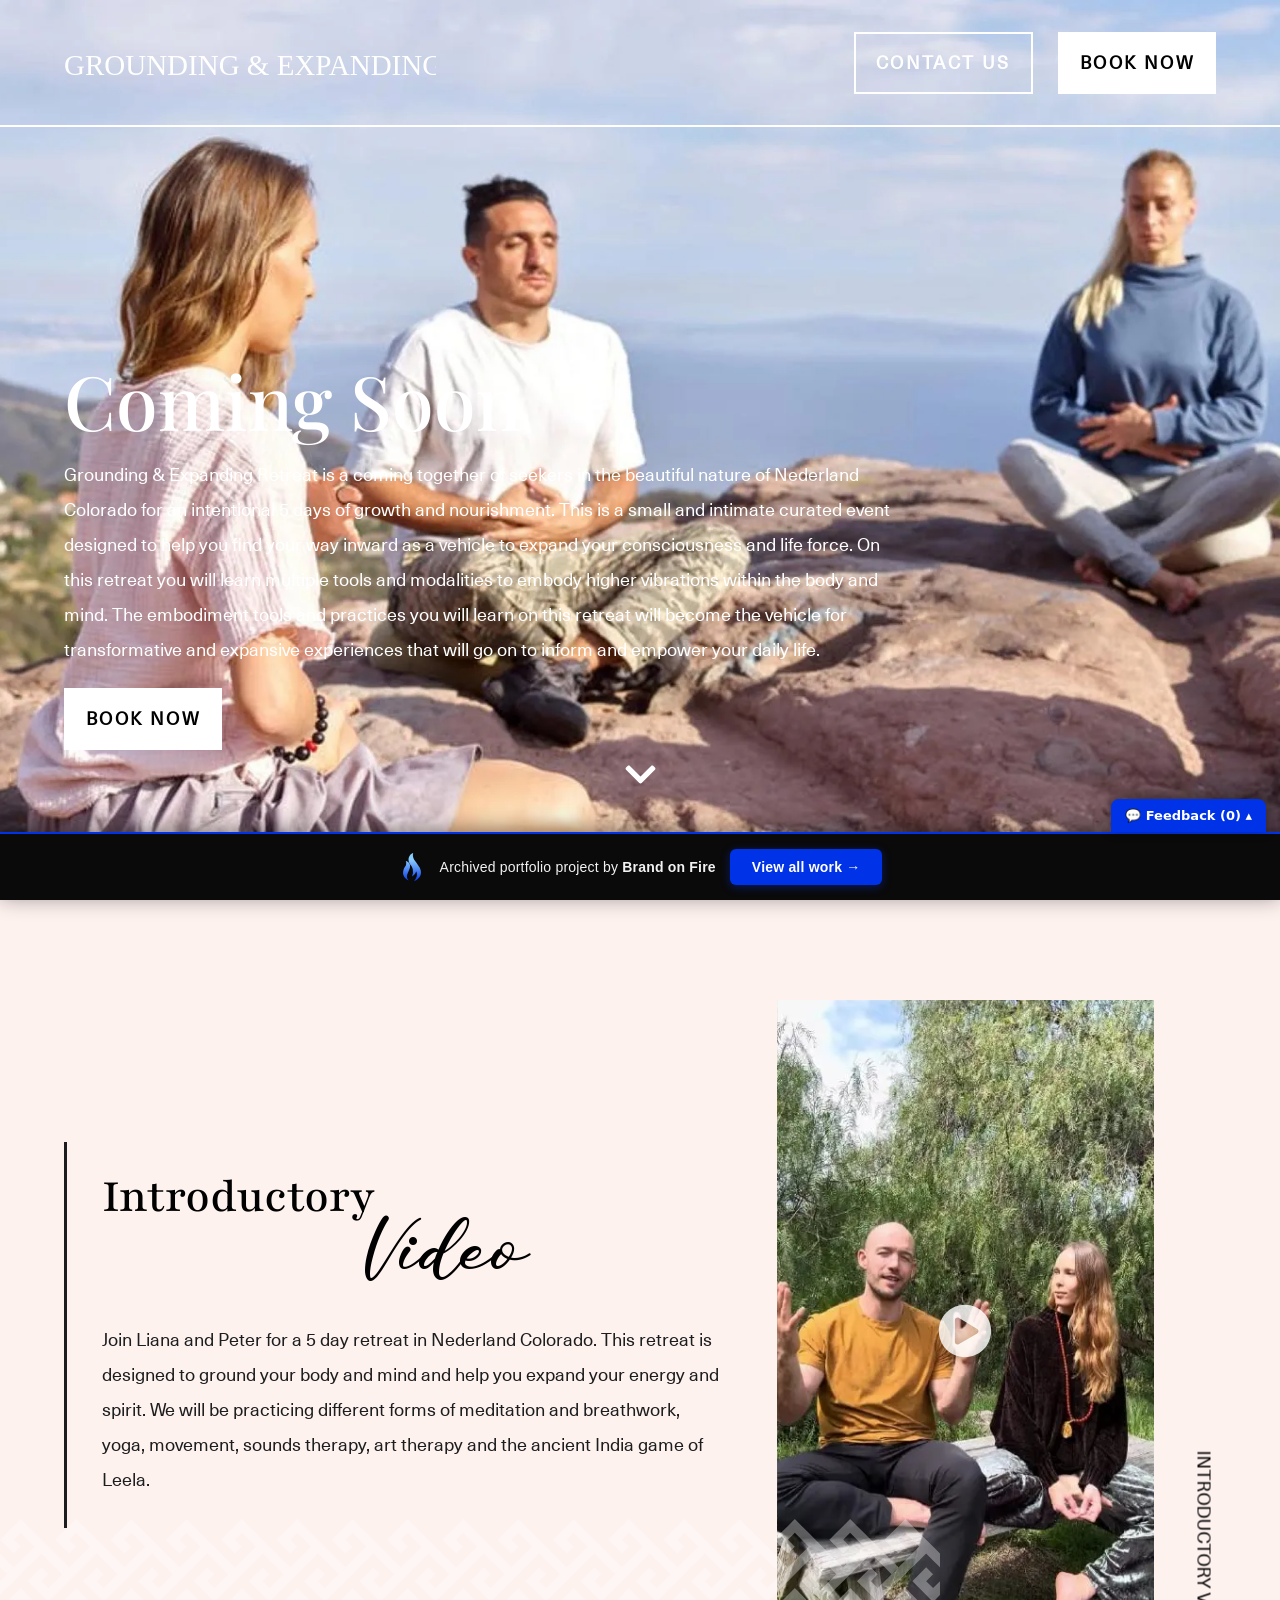
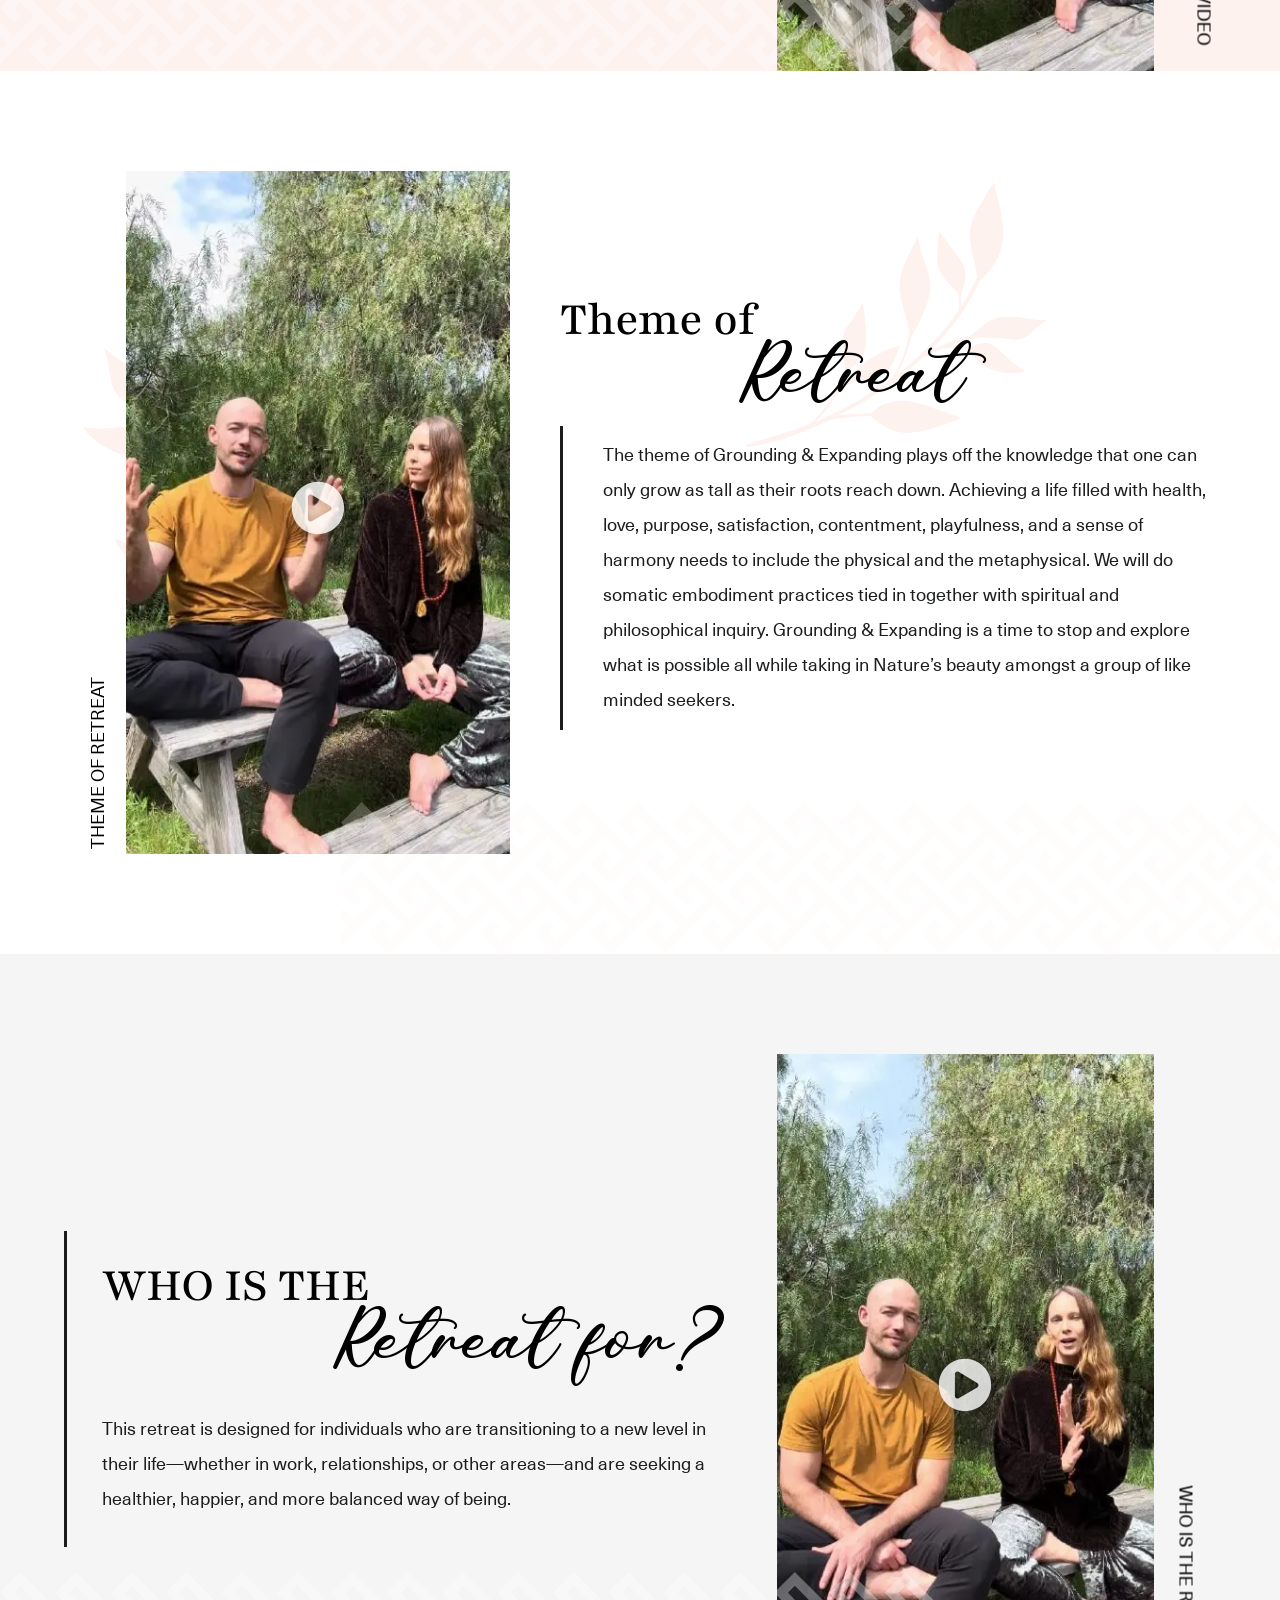
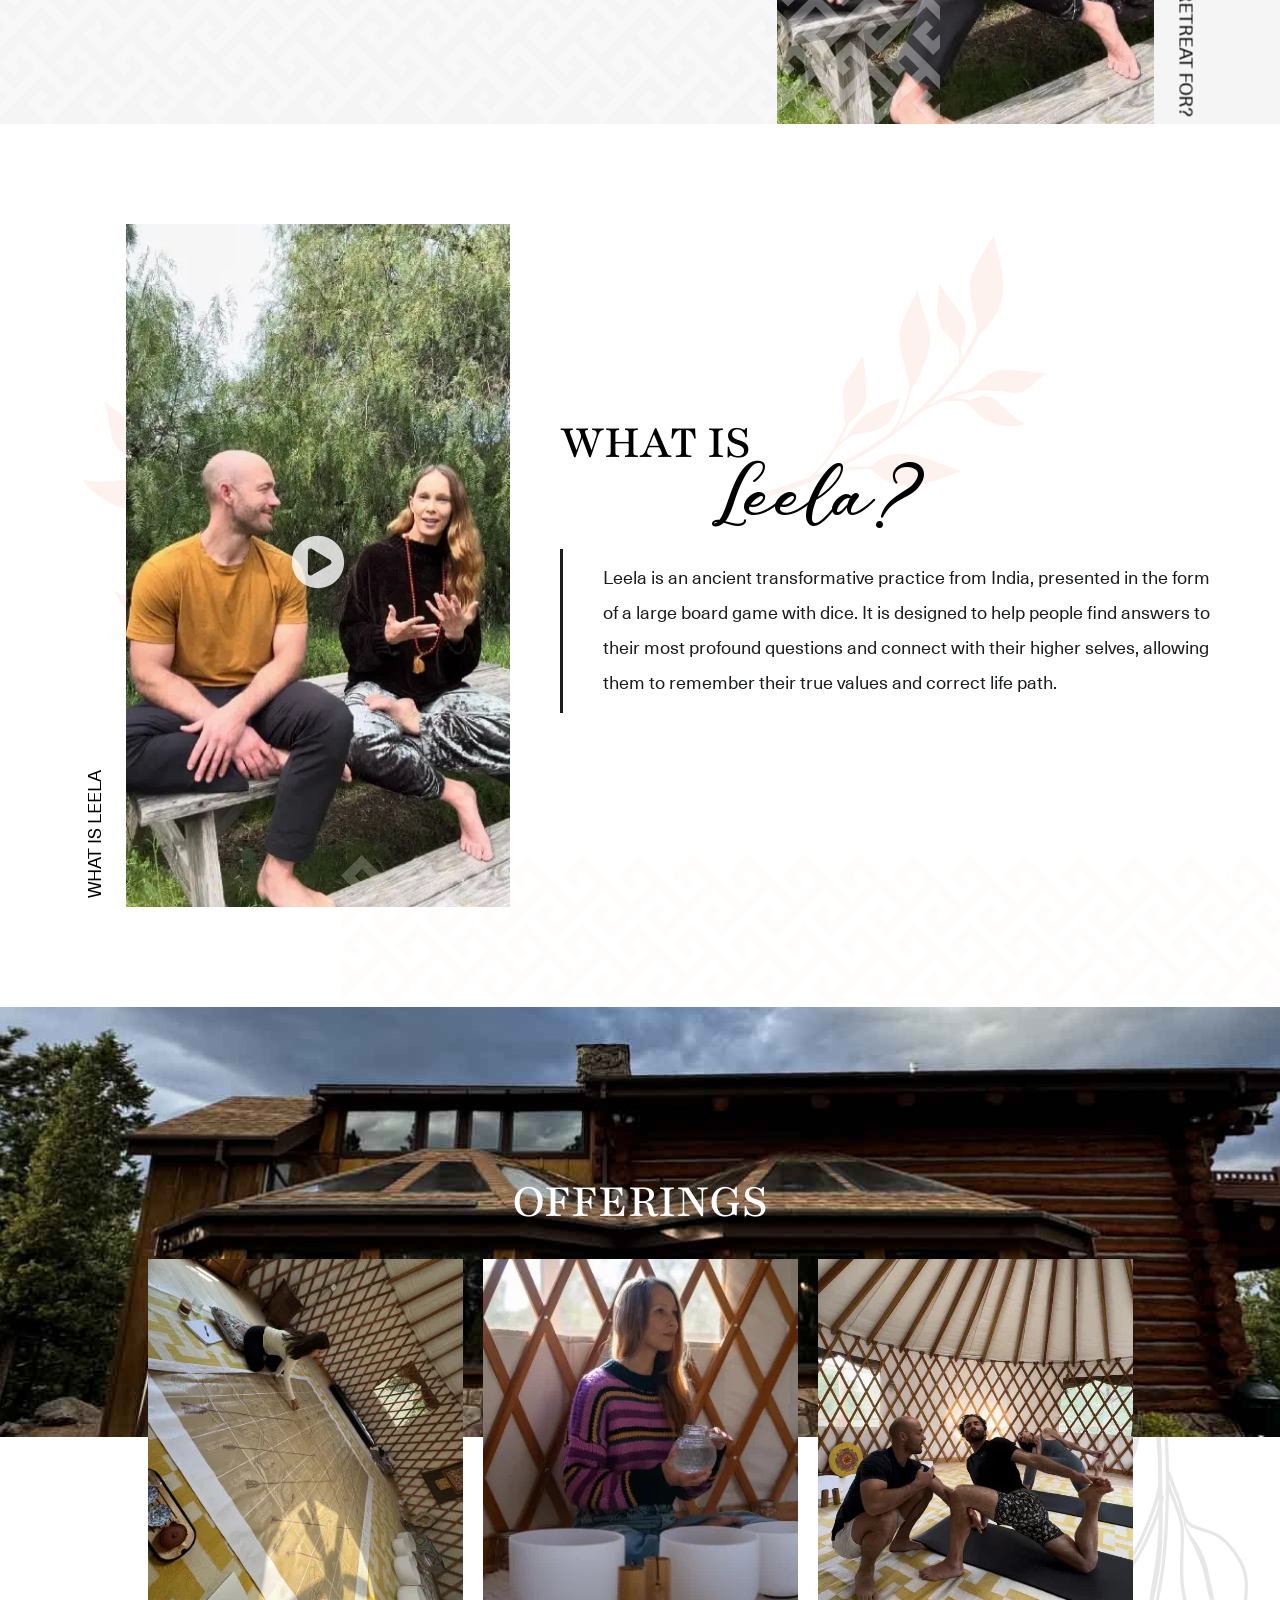
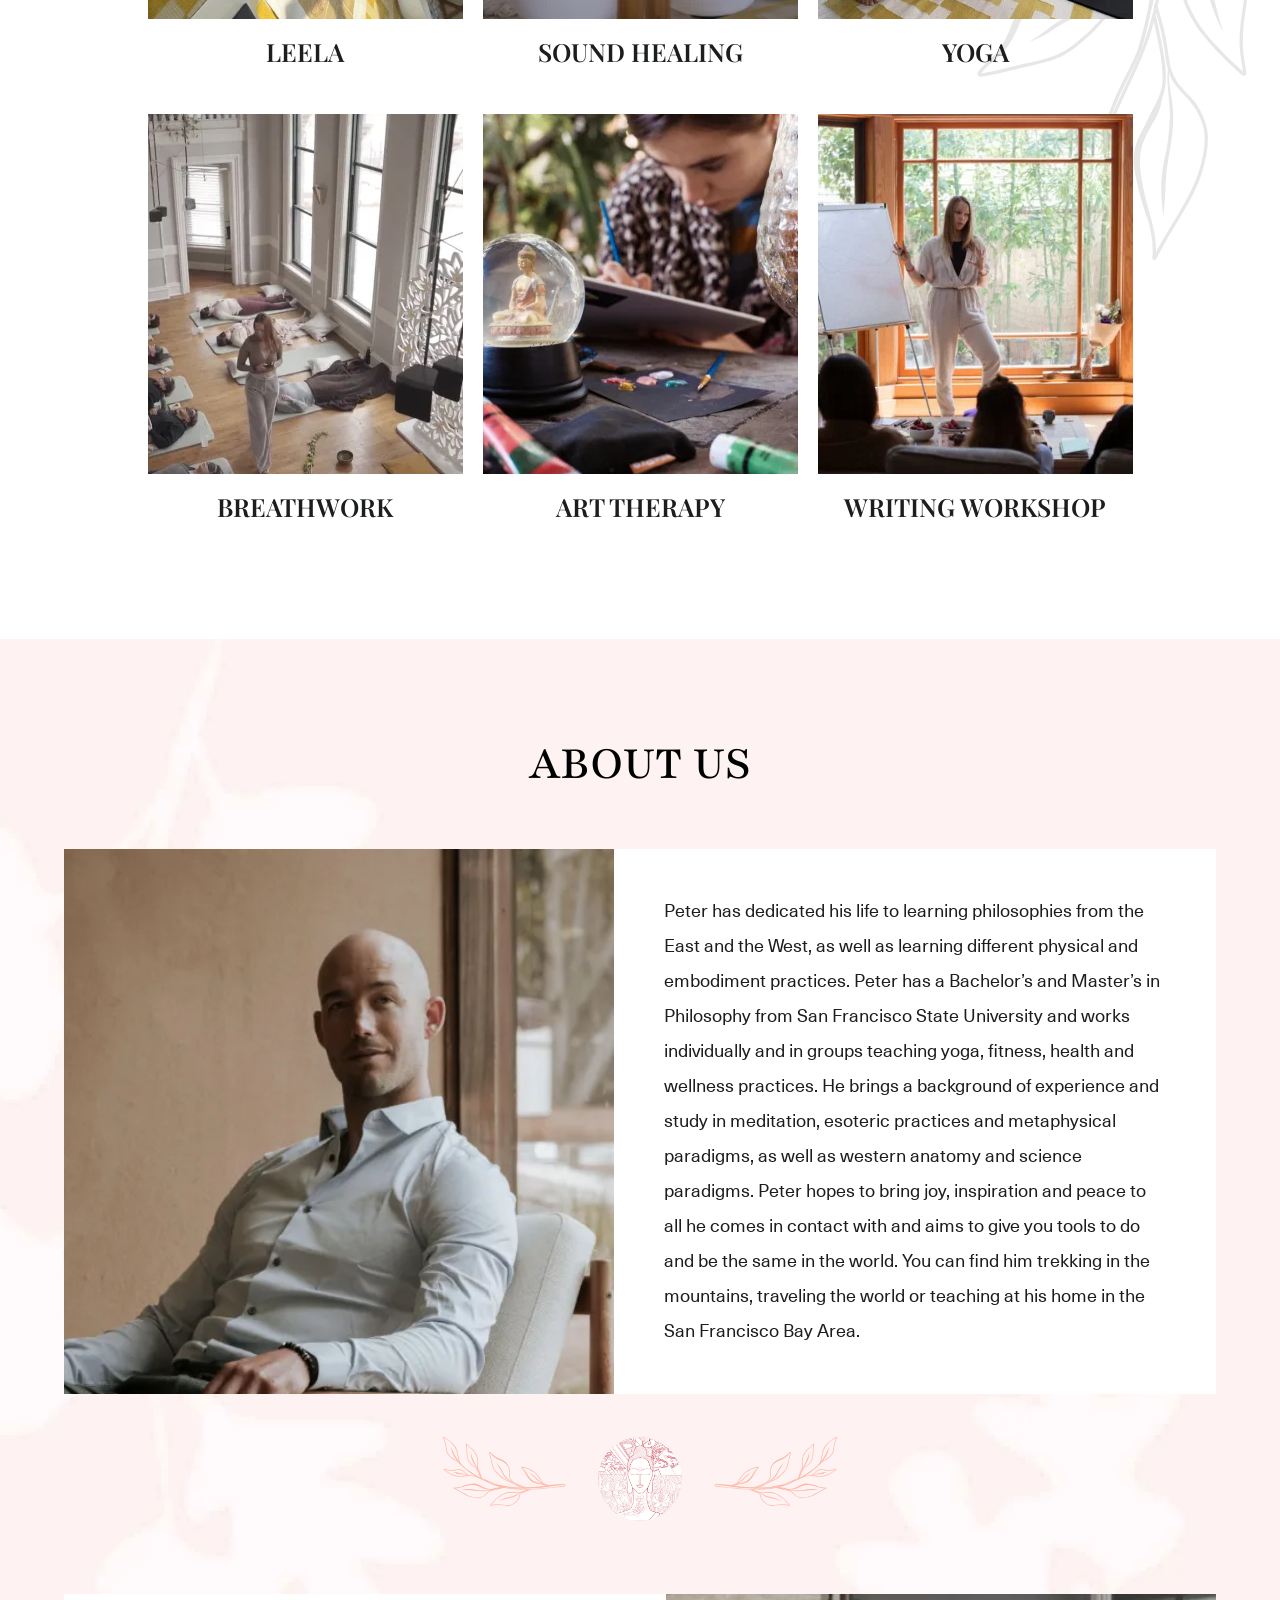
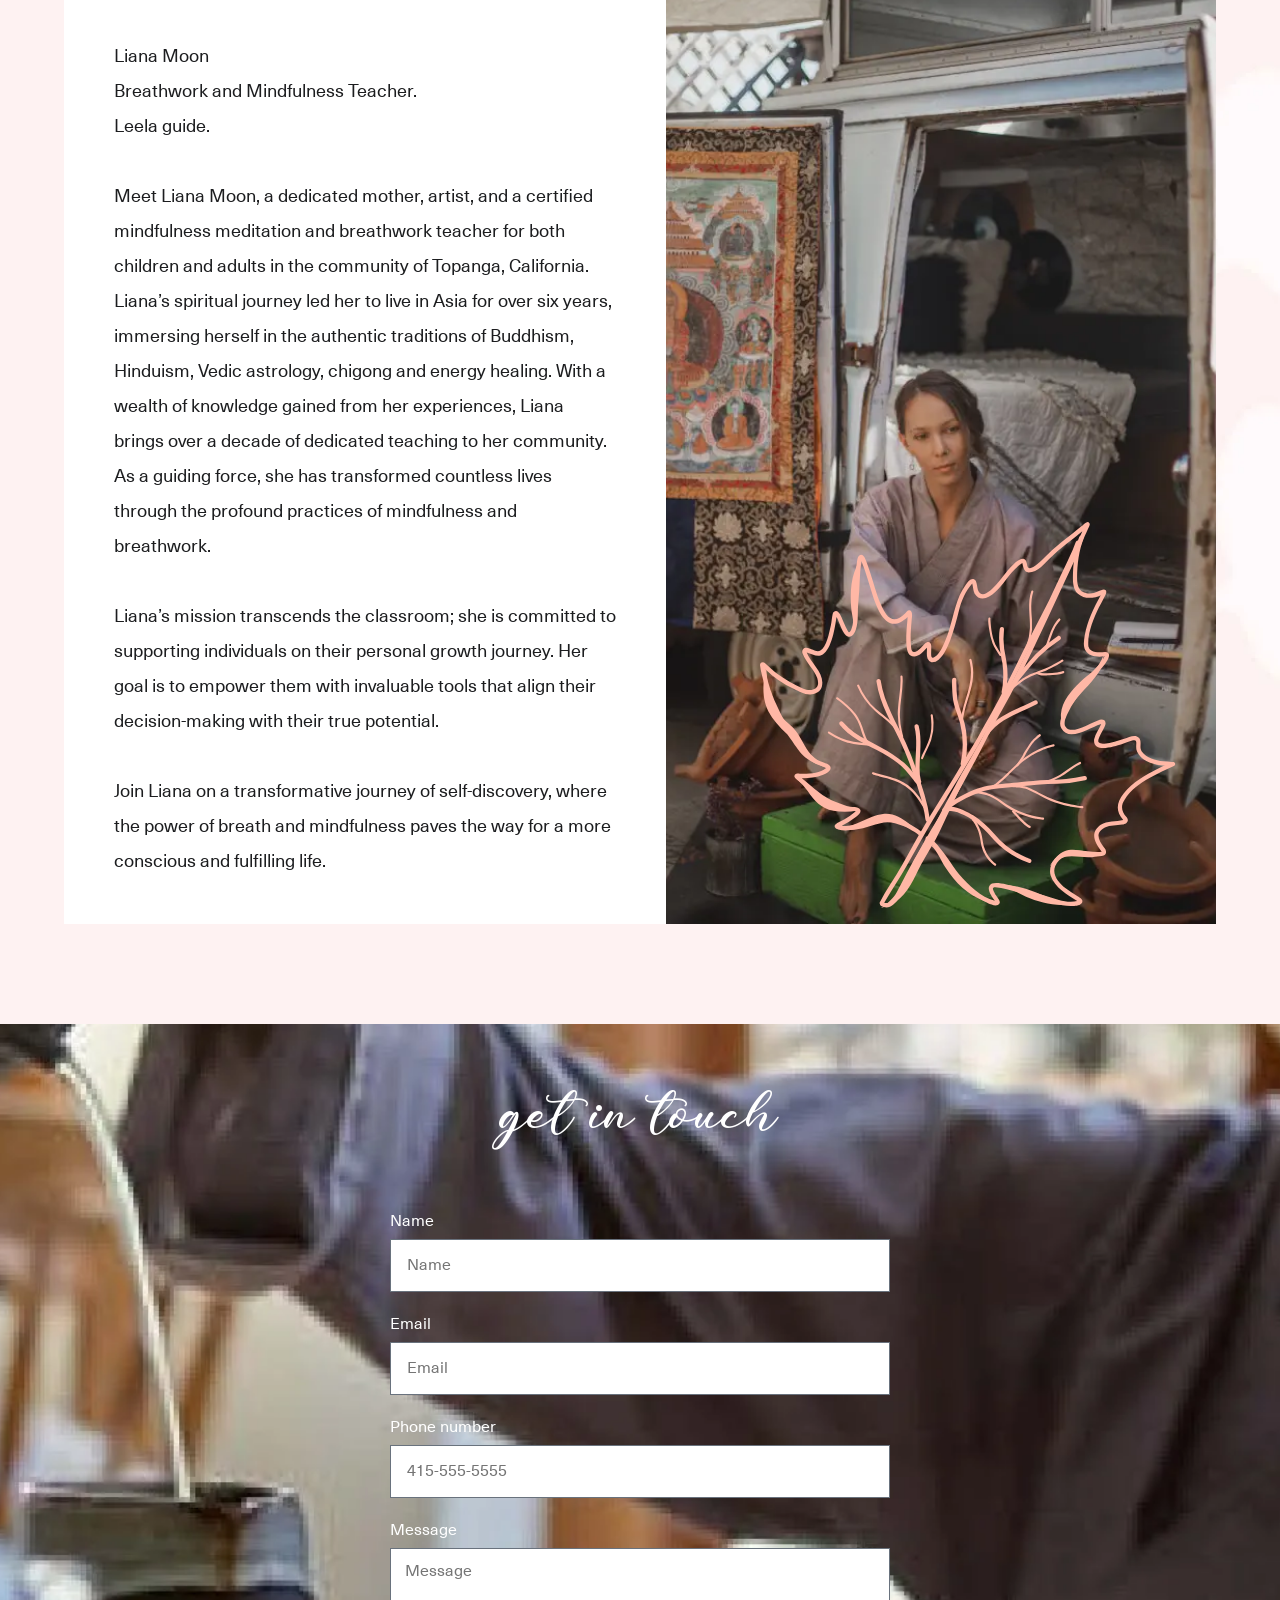
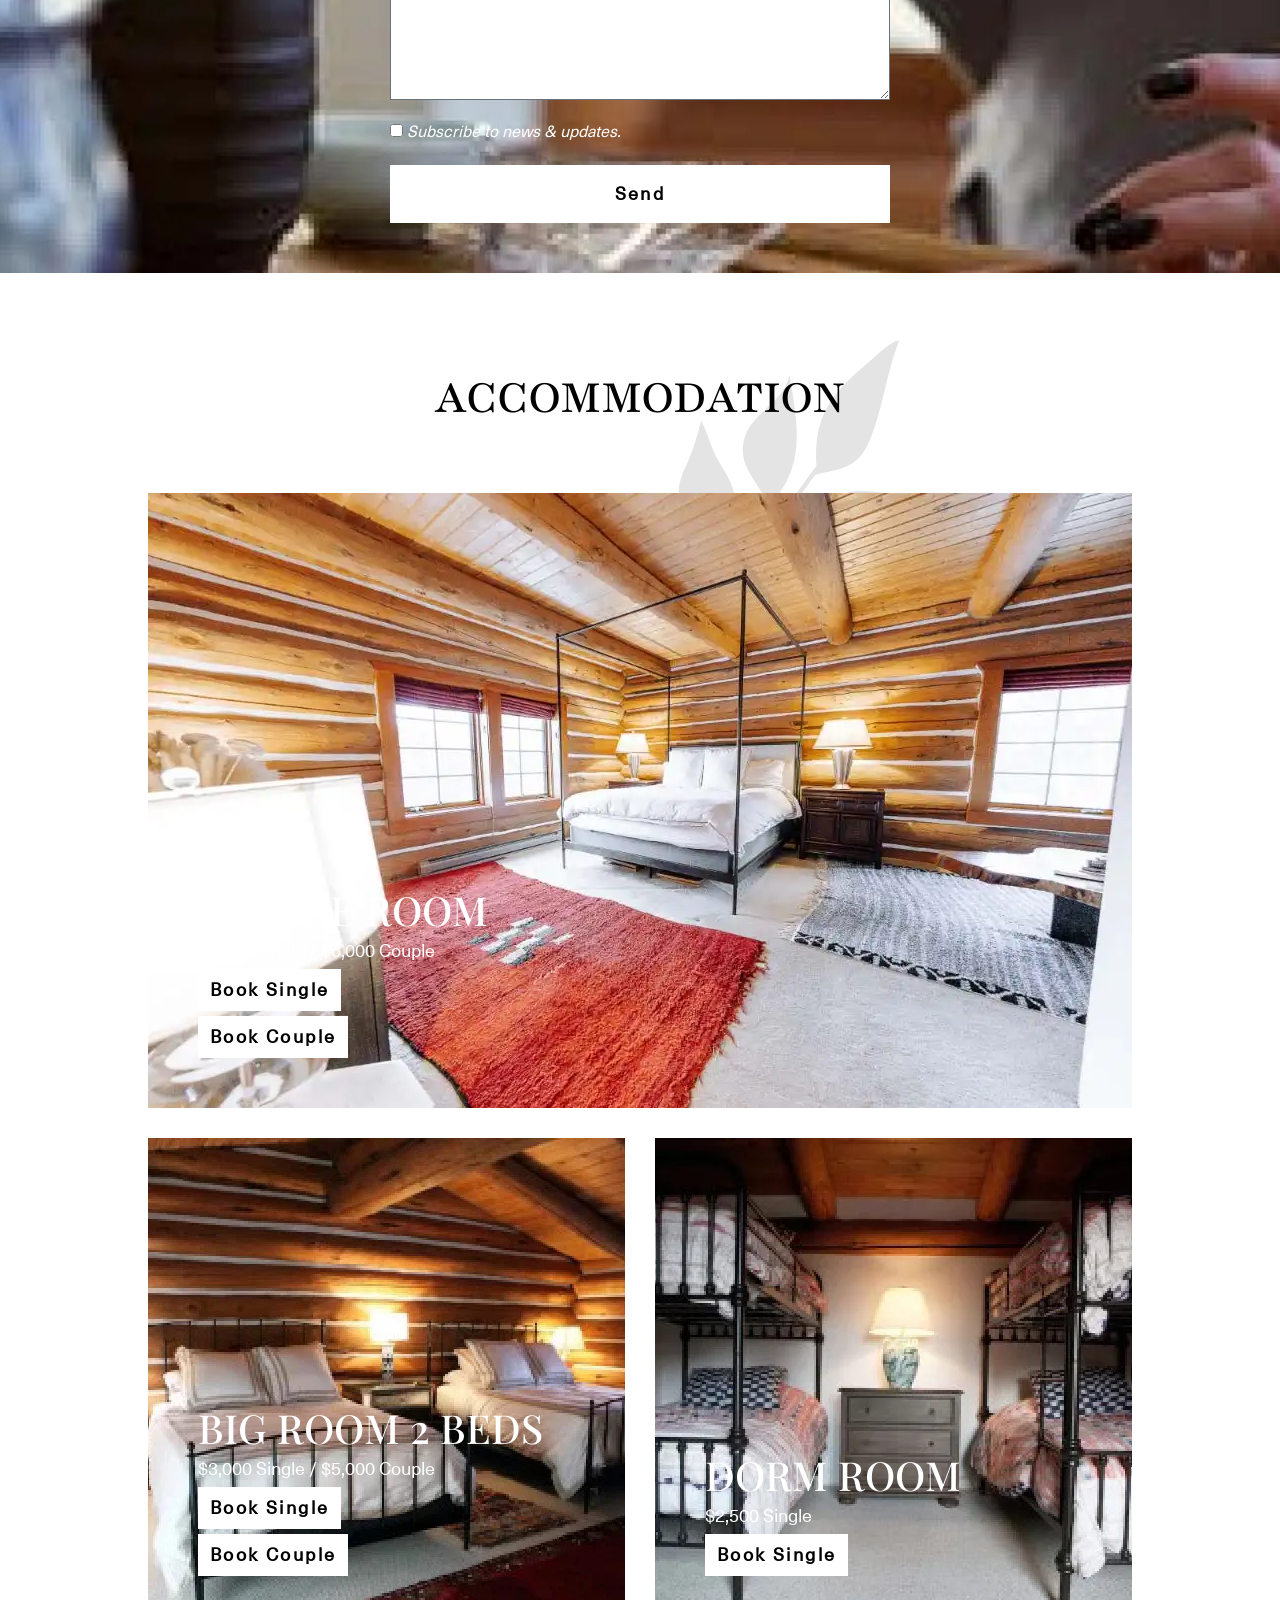
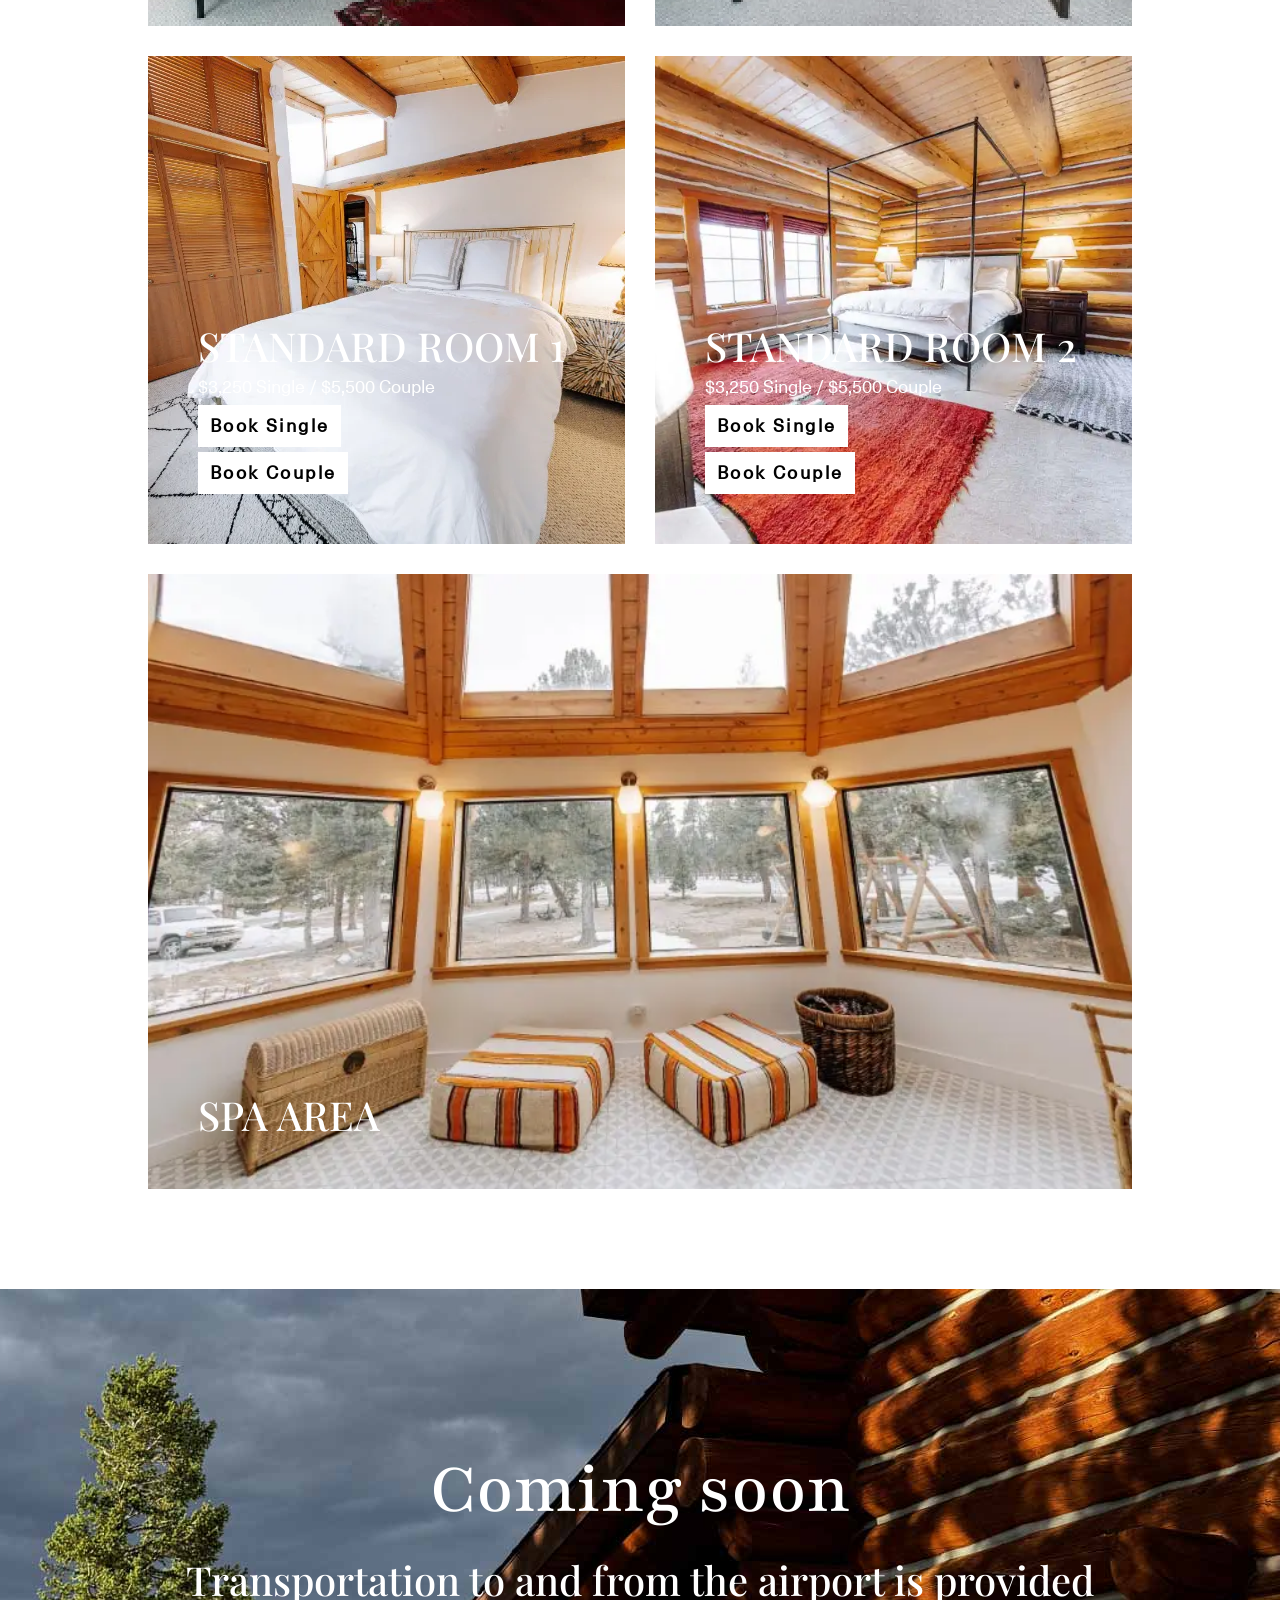
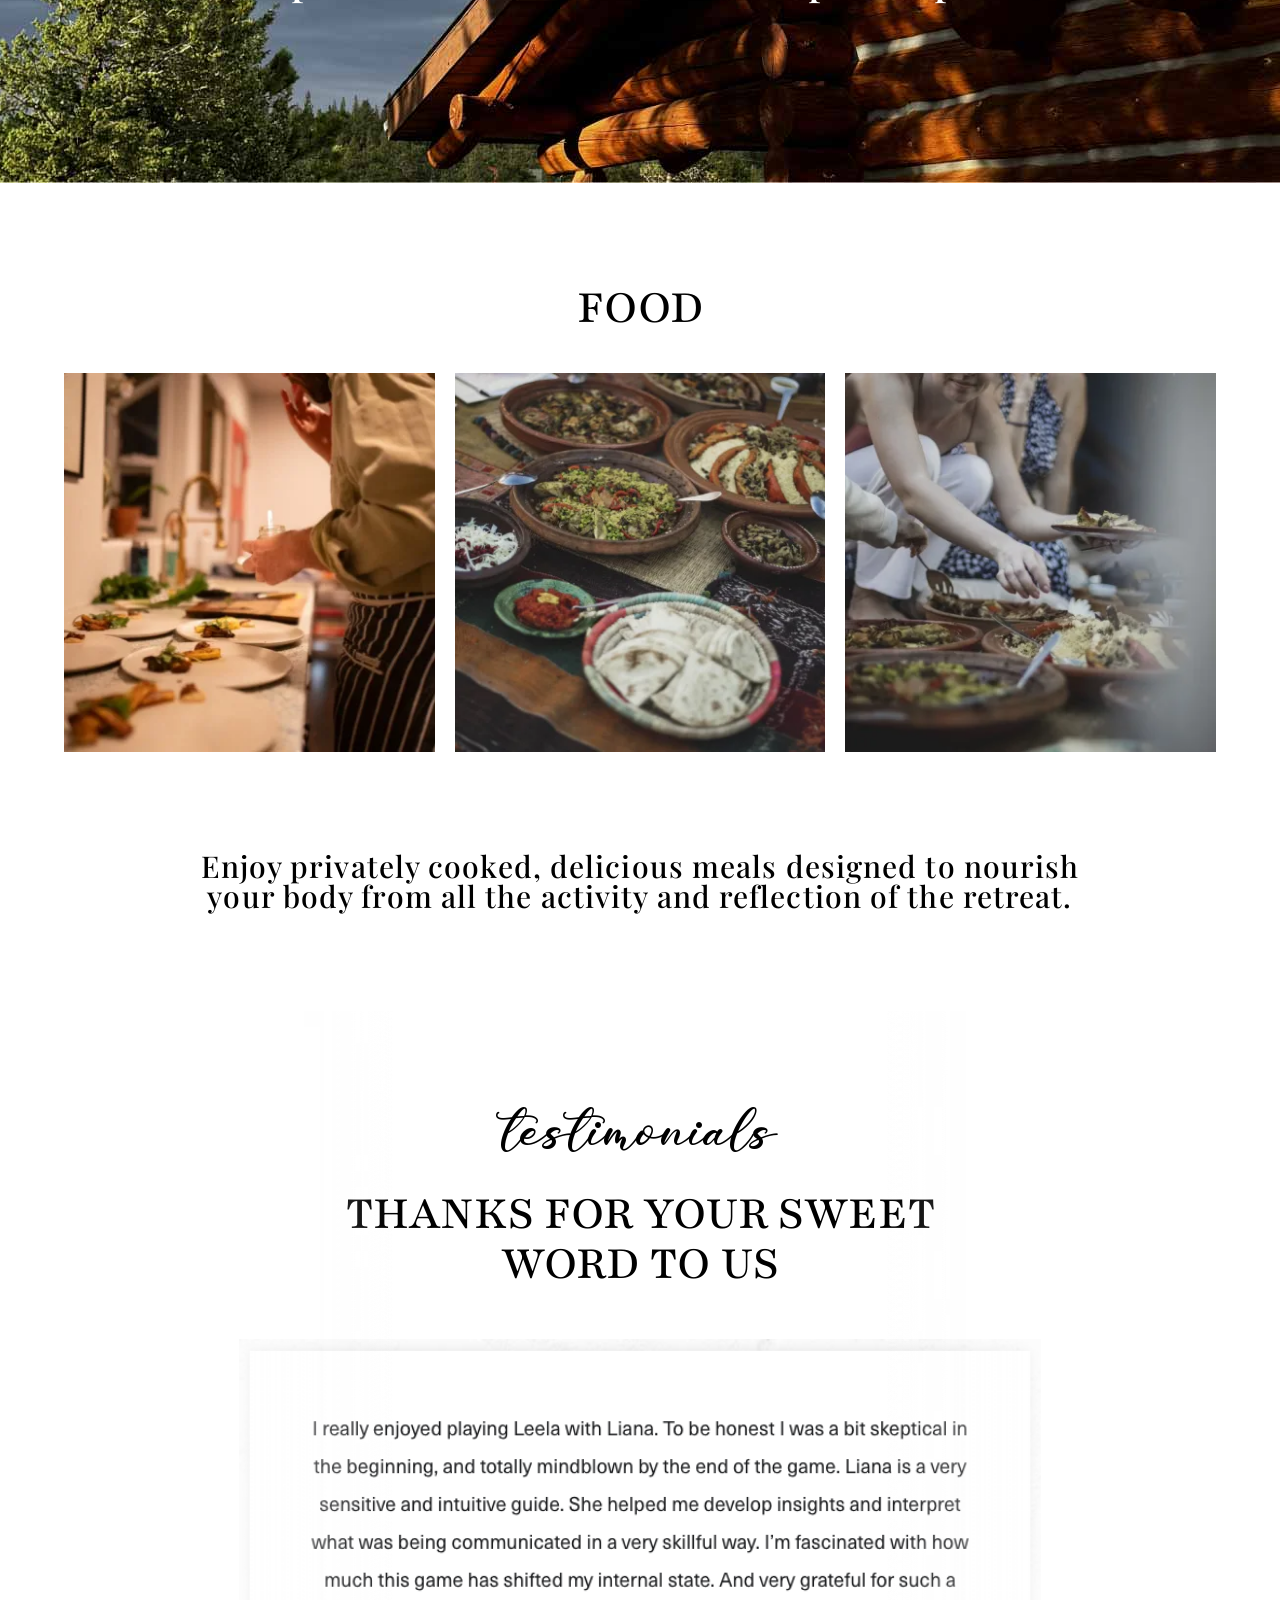
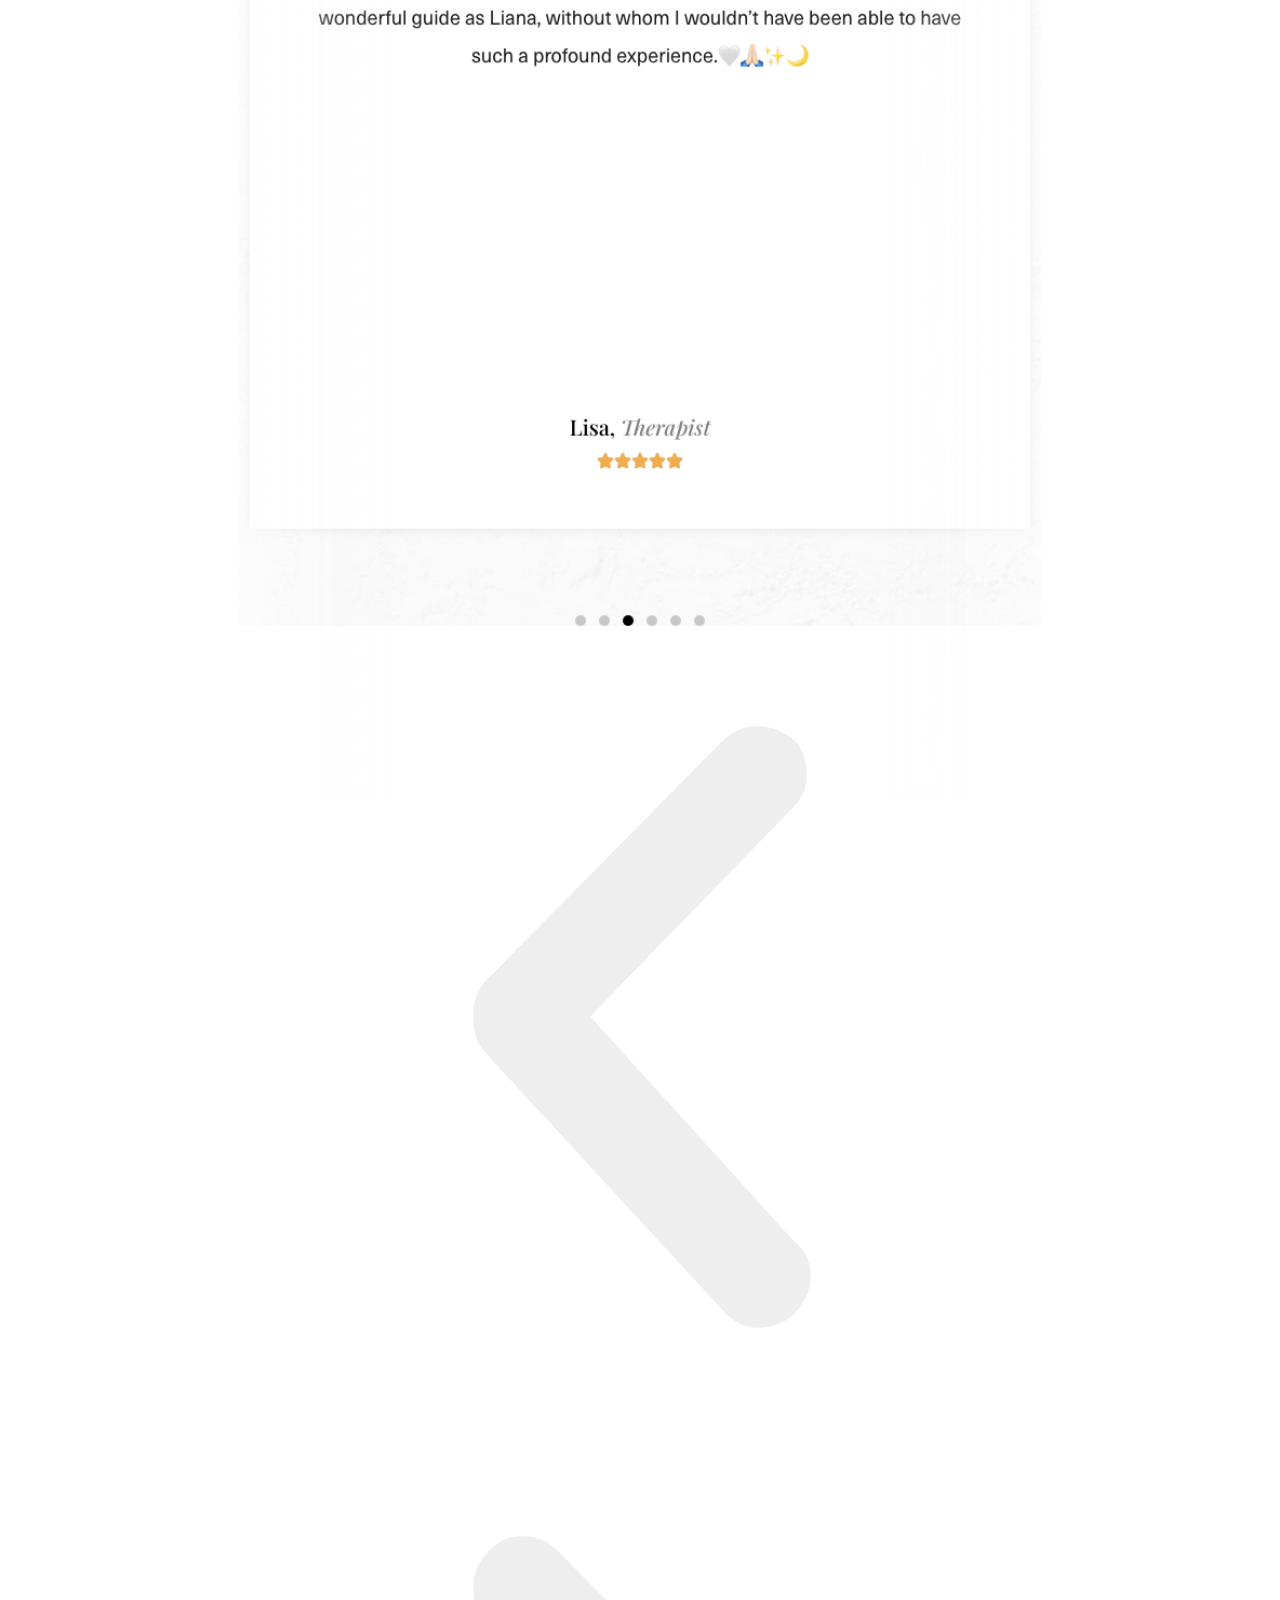
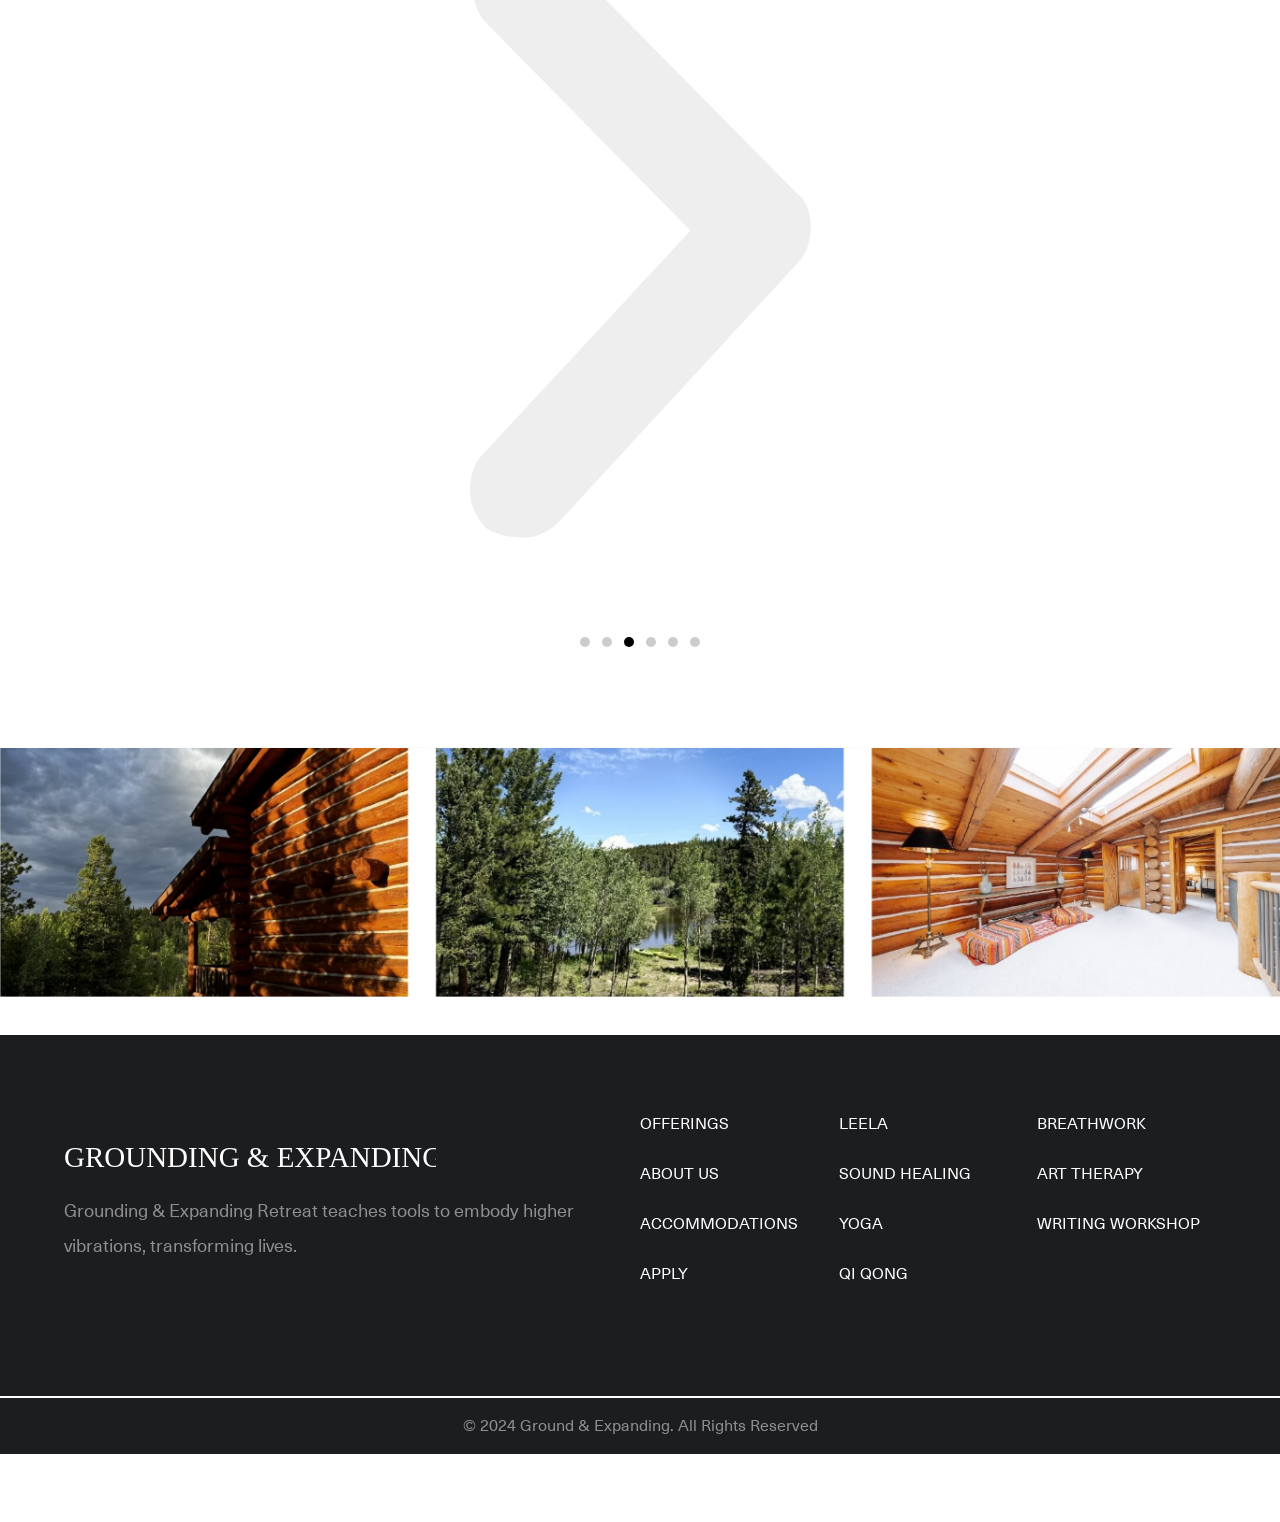
==== commit 78174258: "Add feedback comment widget to portfolio bar" ====
--- a/index.html
+++ b/index.html
@@ -18,4 +18,61 @@
 						STANDARD ROOM 2					</h3><div class="elementor-cta__description elementor-cta__content-item elementor-content-item">
 						$3,250 Single / $5,500 Couple					</div><div class="elementor-cta__button-wrapper elementor-cta__content-item elementor-content-item "><a class="elementor-cta__button elementor-button elementor-size-" href="https://buy.stripe.com/dR68xJ6hN96jcsE000" target="_blank">
 						Book Single					</a></div></div></div></div></div><div class="elementor-element elementor-element-8d6babc elementor-widget elementor-widget-button" data-id="8d6babc" data-element_type="widget" data-widget_type="button.default"><div class="elementor-widget-container"><div class="elementor-button-wrapper"><a class="elementor-button elementor-button-link elementor-size-sm" href="https://buy.stripe.com/aEUeW76hN82ffEQ9AF" target="_blank"><span class="elementor-button-content-wrapper"><span class="elementor-button-text">Book Couple</span></span></a></div></div></div></div></div><div class="elementor-element elementor-element-f62eed7 e-con-full e-flex e-con e-child" data-id="f62eed7" data-element_type="container" data-settings="{&quot;background_background&quot;:&quot;classic&quot;}"><div class="elementor-element elementor-element-9cc5ece elementor-cta--layout-image-left elementor-cta--valign-bottom elementor-cta--skin-classic elementor-animated-content elementor-bg-transform elementor-bg-transform-zoom-in elementor-widget elementor-widget-call-to-action" data-id="9cc5ece" data-element_type="widget" data-widget_type="call-to-action.default"><div class="elementor-widget-container"><div class="elementor-cta"><div class="elementor-cta__content"><h3 class="elementor-cta__title elementor-cta__content-item elementor-content-item">
-						SPA AREA					</h3></div></div></div></div></div></div></div><div class="elementor-element elementor-element-9bca7db elementor-absolute elementor-hidden-mobile elementor-widget elementor-widget-image" data-id="9bca7db" data-element_type="widget" data-settings="{&quot;_position&quot;:&quot;absolute&quot;}" data-widget_type="image.default"><div class="elementor-widget-container"><img decoding="sync" width="847" height="834" src="_a/4ea587c100b9.svg" class="attachment-full size-full wp-image-141" alt="">															</div></div></div><div class="elementor-element elementor-element-fcf32ee e-con-full e-flex e-con e-parent e-lazyloaded" data-id="fcf32ee" data-element_type="container" data-settings="{&quot;background_background&quot;:&quot;classic&quot;}"><div class="elementor-element elementor-element-1d14bfb elementor-widget elementor-widget-heading" data-id="1d14bfb" data-element_type="widget" data-widget_type="heading.default"><div class="elementor-widget-container"><h2 class="elementor-heading-title elementor-size-default">Coming soon</h2>				</div></div><div class="elementor-element elementor-element-17b710f elementor-headline--style-highlight elementor-widget elementor-widget-animated-headline" data-id="17b710f" data-element_type="widget" data-settings="{&quot;headline_style&quot;:&quot;highlight&quot;,&quot;marker&quot;:&quot;circle&quot;,&quot;loop&quot;:&quot;yes&quot;,&quot;highlight_animation_duration&quot;:1200,&quot;highlight_iteration_delay&quot;:8000}" data-widget_type="animated-headline.default"><div class="elementor-widget-container"><h3 class="elementor-headline e-animated"><span class="elementor-headline-plain-text elementor-headline-text-wrapper">Transportation to and from the airport is provided</span><span class="elementor-headline-dynamic-wrapper elementor-headline-text-wrapper"><svg xmlns="http://www.w3.org/2000/svg" viewBox="0 0 500 150" preserveAspectRatio="none"><path d="M325,18C228.7-8.3,118.5,8.3,78,21C22.4,38.4,4.6,54.6,5.6,77.6c1.4,32.4,52.2,54,142.6,63.7 c66.2,7.1,212.2,7.5,273.5-8.3c64.4-16.6,104.3-57.6,33.8-98.2C386.7-4.9,179.4-1.4,126.3,20.7"></path></svg></span></h3></div></div></div><div class="elementor-element elementor-element-b51132a e-con-full e-flex e-con e-parent e-lazyloaded" data-id="b51132a" data-element_type="container"><div class="elementor-element elementor-element-1f95b7c e-flex e-con-boxed e-con e-child" data-id="1f95b7c" data-element_type="container"><div class="e-con-inner"><div class="elementor-element elementor-element-9569ac5 elementor-widget elementor-widget-heading" data-id="9569ac5" data-element_type="widget" data-widget_type="heading.default"><div class="elementor-widget-container"><h2 class="elementor-heading-title elementor-size-default">FOOD</h2>				</div></div><div class="elementor-element elementor-element-8a794b6 e-grid e-con-boxed e-con e-child" data-id="8a794b6" data-element_type="container"><div class="e-con-inner"><div class="elementor-element elementor-element-72235ae elementor-widget elementor-widget-image" data-id="72235ae" data-element_type="widget" data-widget_type="image.default"><div class="elementor-widget-container"><img decoding="sync" width="381" height="390" src="_a/57cd4c39397c.webp" class="attachment-full size-full wp-image-100" alt="">															</div></div><div class="elementor-element elementor-element-719ec16 elementor-widget elementor-widget-image" data-id="719ec16" data-element_type="widget" data-widget_type="image.default"><div class="elementor-widget-container"><img decoding="sync" width="381" height="390" src="_a/add59b0229df.webp" class="attachment-full size-full wp-image-99" alt="">															</div></div><div class="elementor-element elementor-element-fc562d6 elementor-widget elementor-widget-image" data-id="fc562d6" data-element_type="widget" data-widget_type="image.default"><div class="elementor-widget-container"><img decoding="sync" width="381" height="390" src="_a/790b6569b5e0.webp" class="attachment-full size-full wp-image-101" alt="">															</div></div></div></div><div class="elementor-element elementor-element-1d2ec74 elementor-widget__width-initial elementor-widget-mobile__width-inherit elementor-widget elementor-widget-heading" data-id="1d2ec74" data-element_type="widget" data-widget_type="heading.default"><div class="elementor-widget-container"><h4 class="elementor-heading-title elementor-size-default">Enjoy privately cooked, delicious meals designed to nourish your body from all the activity and reflection of the retreat.</h4>				</div></div></div></div></div><div class="elementor-element elementor-element-89c74d0 e-con-full e-flex e-con e-parent e-lazyloaded" data-id="89c74d0" data-element_type="container"><div class="elementor-element elementor-element-30666b1 elementor-absolute elementor-hidden-tablet elementor-hidden-mobile elementor-widget elementor-widget-image" data-id="30666b1" data-element_type="widget" data-settings="{&quot;_position&quot;:&quot;absolute&quot;}" data-widget_type="image.default"><div class="elementor-widget-container"><img decoding="sync" width="394" height="1390" src="_a/3ab4f7c2635e.webp" class="attachment-full size-full wp-image-120" alt="">															</div></div><div class="elementor-element elementor-element-ca046c3 elementor-absolute elementor-hidden-tablet elementor-hidden-mobile elementor-widget elementor-widget-image" data-id="ca046c3" data-element_type="widget" data-settings="{&quot;_position&quot;:&quot;absolute&quot;}" data-widget_type="image.default"><div class="elementor-widget-container"><img decoding="sync" width="394" height="1390" src="_a/3bb6d33ef149.webp" class="attachment-full size-full wp-image-121" alt="">															</div></div><div class="elementor-element elementor-element-adb48ad e-flex e-con-boxed e-con e-child" data-id="adb48ad" data-element_type="container"><div class="e-con-inner"><div class="elementor-element elementor-element-325095d e-con-full e-flex e-con e-child" data-id="325095d" data-element_type="container"><div class="elementor-element elementor-element-f9b4bc9 elementor-widget elementor-widget-heading" data-id="f9b4bc9" data-element_type="widget" data-widget_type="heading.default"><div class="elementor-widget-container"><h2 class="elementor-heading-title elementor-size-default">testimonials</h2>				</div></div><div class="elementor-element elementor-element-3ef2d9d elementor-widget__width-initial elementor-widget elementor-widget-heading" data-id="3ef2d9d" data-element_type="widget" data-widget_type="heading.default"><div class="elementor-widget-container"><h2 class="elementor-heading-title elementor-size-default">THANKS FOR YOUR SWEET WORD TO US</h2>				</div></div></div><div class="elementor-element elementor-element-420f50e e-con-full e-flex e-con e-child" data-id="420f50e" data-element_type="container"><div class="elementor-element elementor-element-312790e cstm-testi elementor-arrows-position-outside elementor-widget__width-initial elementor-pagination-type-bullets elementor-pagination-position-outside elementor-widget elementor-widget-n-carousel e-widget-swiper" data-id="312790e" data-element_type="widget" id="cstm-testi" data-settings="{&quot;carousel_items&quot;:[{&quot;slide_title&quot;:&quot;Slide #1&quot;,&quot;_id&quot;:&quot;1cd36a2&quot;},{&quot;slide_title&quot;:&quot;Slide #1&quot;,&quot;_id&quot;:&quot;f1086b7&quot;},{&quot;slide_title&quot;:&quot;Slide #1&quot;,&quot;_id&quot;:&quot;3ba4b43&quot;},{&quot;slide_title&quot;:&quot;Slide #1&quot;,&quot;_id&quot;:&quot;75eaea3&quot;},{&quot;slide_title&quot;:&quot;Slide #1&quot;,&quot;_id&quot;:&quot;2cc7ca2&quot;},{&quot;slide_title&quot;:&quot;Slide #1&quot;,&quot;_id&quot;:&quot;f184869&quot;}],&quot;slides_to_show&quot;:&quot;1&quot;,&quot;image_spacing_custom&quot;:{&quot;unit&quot;:&quot;px&quot;,&quot;size&quot;:80,&quot;sizes&quot;:[]},&quot;slides_to_show_tablet&quot;:&quot;1&quot;,&quot;image_spacing_custom_mobile&quot;:{&quot;unit&quot;:&quot;px&quot;,&quot;size&quot;:10,&quot;sizes&quot;:[]},&quot;slides_to_show_mobile&quot;:&quot;1&quot;,&quot;autoplay&quot;:&quot;yes&quot;,&quot;autoplay_speed&quot;:5000,&quot;pause_on_hover&quot;:&quot;yes&quot;,&quot;pause_on_interaction&quot;:&quot;yes&quot;,&quot;infinite&quot;:&quot;yes&quot;,&quot;speed&quot;:500,&quot;offset_sides&quot;:&quot;none&quot;,&quot;arrows&quot;:&quot;yes&quot;,&quot;pagination&quot;:&quot;bullets&quot;,&quot;image_spacing_custom_laptop&quot;:{&quot;unit&quot;:&quot;px&quot;,&quot;size&quot;:&quot;&quot;,&quot;sizes&quot;:[]},&quot;image_spacing_custom_tablet&quot;:{&quot;unit&quot;:&quot;px&quot;,&quot;size&quot;:&quot;&quot;,&quot;sizes&quot;:[]}}" data-widget_type="nested-carousel.default"><div class="elementor-widget-container"><img src="_a/e54e8bb5258a.bin" alt="" style="display: block; width: 100%; height: auto; max-width: 100%; margin: 0px;"><div class="elementor-swiper-button elementor-swiper-button-prev" role="button" tabindex="0" aria-label="Previous slide" aria-controls="swiper-wrapper-476fdbaa1b17610a4"><svg aria-hidden="true" class="e-font-icon-svg e-eicon-chevron-left" viewBox="0 0 1000 1000" xmlns="http://www.w3.org/2000/svg"><path d="M646 125C629 125 613 133 604 142L308 442C296 454 292 471 292 487 292 504 296 521 308 533L604 854C617 867 629 875 646 875 663 875 679 871 692 858 704 846 713 829 713 812 713 796 708 779 692 767L438 487 692 225C700 217 708 204 708 187 708 171 704 154 692 142 675 129 663 125 646 125Z"></path></svg>			</div><div class="elementor-swiper-button elementor-swiper-button-next" role="button" tabindex="0" aria-label="Next slide" aria-controls="swiper-wrapper-476fdbaa1b17610a4"><svg aria-hidden="true" class="e-font-icon-svg e-eicon-chevron-right" viewBox="0 0 1000 1000" xmlns="http://www.w3.org/2000/svg"><path d="M696 533C708 521 713 504 713 487 713 471 708 454 696 446L400 146C388 133 375 125 354 125 338 125 325 129 313 142 300 154 292 171 292 187 292 204 296 221 308 233L563 492 304 771C292 783 288 800 288 817 288 833 296 850 308 863 321 871 338 875 354 875 371 875 388 867 400 854L696 533Z"></path></svg>			</div><div class="swiper-pagination swiper-pagination-clickable swiper-pagination-bullets swiper-pagination-horizontal"><span class="swiper-pagination-bullet" role="button" data-bullet-index="0" aria-label="Go to slide 1"></span><span class="swiper-pagination-bullet" role="button" data-bullet-index="1" aria-label="Go to slide 2"></span><span class="swiper-pagination-bullet swiper-pagination-bullet-active" role="button" data-bullet-index="2" aria-label="Go to slide 3" tabindex="0" aria-current="true"></span><span class="swiper-pagination-bullet" role="button" data-bullet-index="3" aria-label="Go to slide 4"></span><span class="swiper-pagination-bullet" role="button" data-bullet-index="4" aria-label="Go to slide 5"></span><span class="swiper-pagination-bullet" role="button" data-bullet-index="5" aria-label="Go to slide 6"></span></div></div></div></div></div></div></div><div class="elementor-element elementor-element-535c8ff e-con-full e-flex e-con e-parent e-lazyloaded" data-id="535c8ff" data-element_type="container"><div class="elementor-element elementor-element-03b1cf5 elementor-widget elementor-widget-image-carousel e-widget-swiper" data-id="03b1cf5" data-element_type="widget" data-settings="{&quot;slides_to_show&quot;:&quot;3&quot;,&quot;navigation&quot;:&quot;none&quot;,&quot;image_spacing_custom&quot;:{&quot;unit&quot;:&quot;px&quot;,&quot;size&quot;:30,&quot;sizes&quot;:[]},&quot;autoplay&quot;:&quot;yes&quot;,&quot;pause_on_hover&quot;:&quot;yes&quot;,&quot;pause_on_interaction&quot;:&quot;yes&quot;,&quot;autoplay_speed&quot;:5000,&quot;infinite&quot;:&quot;yes&quot;,&quot;speed&quot;:500,&quot;image_spacing_custom_laptop&quot;:{&quot;unit&quot;:&quot;px&quot;,&quot;size&quot;:&quot;&quot;,&quot;sizes&quot;:[]},&quot;image_spacing_custom_tablet&quot;:{&quot;unit&quot;:&quot;px&quot;,&quot;size&quot;:&quot;&quot;,&quot;sizes&quot;:[]},&quot;image_spacing_custom_mobile&quot;:{&quot;unit&quot;:&quot;px&quot;,&quot;size&quot;:&quot;&quot;,&quot;sizes&quot;:[]}}" data-widget_type="image-carousel.default"><div class="elementor-widget-container"><img src="_a/f6485b1f17da.bin" alt="" style="display: block; width: 100%; height: auto; max-width: 100%; margin: 0px;"></div></div></div></div></div></main><div data-elementor-type="footer" data-elementor-id="40" class="elementor elementor-40 elementor-location-footer" data-elementor-post-type="elementor_library"><div class="elementor-element elementor-element-ad32279 e-con-full e-flex e-con e-parent e-lazyloaded" data-id="ad32279" data-element_type="container" data-settings="{&quot;background_background&quot;:&quot;classic&quot;}" data-bofp="14"><div class="elementor-element elementor-element-fc1d890 e-flex e-con-boxed e-con e-child" data-id="fc1d890" data-element_type="container"><div class="e-con-inner"><div class="elementor-element elementor-element-91387b0 e-con-full e-flex e-con e-child" data-id="91387b0" data-element_type="container"><div class="elementor-element elementor-element-d6e4417 elementor-widget elementor-widget-theme-site-logo elementor-widget-image" data-id="d6e4417" data-element_type="widget" data-widget_type="theme-site-logo.default"><div class="elementor-widget-container"><a href="index.html"><img width="372" height="38" src="_a/6c73f73cfd53.svg" class="attachment-full size-full wp-image-42" alt="" decoding="sync">				</a></div></div><div class="elementor-element elementor-element-cd42cbb elementor-widget__width-initial elementor-widget elementor-widget-heading" data-id="cd42cbb" data-element_type="widget" data-widget_type="heading.default"><div class="elementor-widget-container"><p class="elementor-heading-title elementor-size-default">Grounding &amp; Expanding Retreat teaches tools to embody higher vibrations, transforming lives.</p>				</div></div></div><div class="elementor-element elementor-element-4f00c02 e-con-full e-flex e-con e-child" data-id="4f00c02" data-element_type="container"><div class="elementor-element elementor-element-d2e2236 e-con-full e-flex e-con e-child" data-id="d2e2236" data-element_type="container"><div class="elementor-element elementor-element-47a6e21 elementor-mobile-align-center elementor-icon-list--layout-traditional elementor-list-item-link-full_width elementor-widget elementor-widget-icon-list" data-id="47a6e21" data-element_type="widget" data-widget_type="icon-list.default"><div class="elementor-widget-container"><ul class="elementor-icon-list-items"><li class="elementor-icon-list-item"><a href="index.html"><span class="elementor-icon-list-text">OFFERINGS</span></a></li><li class="elementor-icon-list-item"><a href="index.html"><span class="elementor-icon-list-text">ABOUT US</span></a></li><li class="elementor-icon-list-item"><a href="index.html"><span class="elementor-icon-list-text">ACCOMMODATIONS</span></a></li><li class="elementor-icon-list-item"><a href="index.html"><span class="elementor-icon-list-text">APPLY</span></a></li></ul></div></div></div><div class="elementor-element elementor-element-900e721 e-con-full e-flex e-con e-child" data-id="900e721" data-element_type="container"><div class="elementor-element elementor-element-c5c0d2d elementor-mobile-align-center elementor-icon-list--layout-traditional elementor-list-item-link-full_width elementor-widget elementor-widget-icon-list" data-id="c5c0d2d" data-element_type="widget" data-widget_type="icon-list.default"><div class="elementor-widget-container"><ul class="elementor-icon-list-items"><li class="elementor-icon-list-item"><a href="index.html"><span class="elementor-icon-list-text">LEELA</span></a></li><li class="elementor-icon-list-item"><a href="index.html"><span class="elementor-icon-list-text">SOUND HEALING</span></a></li><li class="elementor-icon-list-item"><a href="index.html"><span class="elementor-icon-list-text">YOGA</span></a></li><li class="elementor-icon-list-item"><a href="index.html"><span class="elementor-icon-list-text">QI QONG</span></a></li></ul></div></div></div><div class="elementor-element elementor-element-081b027 e-con-full e-flex e-con e-child" data-id="081b027" data-element_type="container"><div class="elementor-element elementor-element-b21e905 elementor-mobile-align-center elementor-icon-list--layout-traditional elementor-list-item-link-full_width elementor-widget elementor-widget-icon-list" data-id="b21e905" data-element_type="widget" data-widget_type="icon-list.default"><div class="elementor-widget-container"><ul class="elementor-icon-list-items"><li class="elementor-icon-list-item"><a href="index.html"><span class="elementor-icon-list-text">BREATHWORK</span></a></li><li class="elementor-icon-list-item"><a href="index.html"><span class="elementor-icon-list-text">ART THERAPY</span></a></li><li class="elementor-icon-list-item"><a href="index.html"><span class="elementor-icon-list-text">WRITING WORKSHOP</span></a></li></ul></div></div></div></div></div></div></div><div class="elementor-element elementor-element-7798741 e-con-full e-flex e-con e-parent e-lazyloaded" data-id="7798741" data-element_type="container" data-settings="{&quot;background_background&quot;:&quot;classic&quot;}"><div class="elementor-element elementor-element-86d02ce e-flex e-con-boxed e-con e-child" data-id="86d02ce" data-element_type="container"><div class="e-con-inner"><div class="elementor-element elementor-element-321928b e-con-full e-flex e-con e-child" data-id="321928b" data-element_type="container"><div class="elementor-element elementor-element-36d9984 elementor-widget elementor-widget-heading" data-id="36d9984" data-element_type="widget" data-widget_type="heading.default"><div class="elementor-widget-container"><h6 class="elementor-heading-title elementor-size-default">© 2024 Ground &amp; Expanding. All Rights Reserved</h6>				</div></div></div></div></div></div></div><span id="elementor-device-mode" class="elementor-screen-only"></span><svg style="display: none;" class="e-font-icon-svg-symbols"></svg><!-- bof-portfolio-bar --><a href="https://brandonfire.com/portfolio/" id="bof-portfolio-bar" rel="noopener" style="position:fixed;left:0;right:0;bottom:0;z-index:2147483647;display:flex;align-items:center;justify-content:center;gap:14px;flex-wrap:wrap;background:#0a0a0a;color:#ffffff !important;font-family:Inter,-apple-system,BlinkMacSystemFont,'Segoe UI',Roboto,Helvetica,Arial,sans-serif;font-size:14px;font-weight:500;line-height:1;letter-spacing:.2px;padding:15px 18px;text-decoration:none !important;box-shadow:0 -3px 22px rgba(0,0,0,.45);border-top:2px solid #0033e7;box-sizing:border-box;"><img src="[data-uri]" alt="" width="28" height="28" style="display:block;flex:0 0 auto;width:28px;height:28px;"><span style="opacity:.95;color:#fff;">Archived portfolio project by <strong style="font-weight:700;color:#fff;">Brand&nbsp;on&nbsp;Fire</strong></span><span style="background:#0033e7;color:#fff;padding:11px 22px;border-radius:6px;font-weight:700;font-size:14px;white-space:nowrap;box-shadow:0 2px 10px rgba(0,51,231,.4);">View&nbsp;all&nbsp;work&nbsp;&rarr;</span></a><script>(function(){function p(){var b=document.getElementById("bof-portfolio-bar");if(b&&document.body)document.body.style.setProperty("padding-bottom",b.offsetHeight+"px","important");}if(document.readyState!=="loading")p();else document.addEventListener("DOMContentLoaded",p);window.addEventListener("resize",p);})();</script><!-- /bof-portfolio-bar --></body></html>+						SPA AREA					</h3></div></div></div></div></div></div></div><div class="elementor-element elementor-element-9bca7db elementor-absolute elementor-hidden-mobile elementor-widget elementor-widget-image" data-id="9bca7db" data-element_type="widget" data-settings="{&quot;_position&quot;:&quot;absolute&quot;}" data-widget_type="image.default"><div class="elementor-widget-container"><img decoding="sync" width="847" height="834" src="_a/4ea587c100b9.svg" class="attachment-full size-full wp-image-141" alt="">															</div></div></div><div class="elementor-element elementor-element-fcf32ee e-con-full e-flex e-con e-parent e-lazyloaded" data-id="fcf32ee" data-element_type="container" data-settings="{&quot;background_background&quot;:&quot;classic&quot;}"><div class="elementor-element elementor-element-1d14bfb elementor-widget elementor-widget-heading" data-id="1d14bfb" data-element_type="widget" data-widget_type="heading.default"><div class="elementor-widget-container"><h2 class="elementor-heading-title elementor-size-default">Coming soon</h2>				</div></div><div class="elementor-element elementor-element-17b710f elementor-headline--style-highlight elementor-widget elementor-widget-animated-headline" data-id="17b710f" data-element_type="widget" data-settings="{&quot;headline_style&quot;:&quot;highlight&quot;,&quot;marker&quot;:&quot;circle&quot;,&quot;loop&quot;:&quot;yes&quot;,&quot;highlight_animation_duration&quot;:1200,&quot;highlight_iteration_delay&quot;:8000}" data-widget_type="animated-headline.default"><div class="elementor-widget-container"><h3 class="elementor-headline e-animated"><span class="elementor-headline-plain-text elementor-headline-text-wrapper">Transportation to and from the airport is provided</span><span class="elementor-headline-dynamic-wrapper elementor-headline-text-wrapper"><svg xmlns="http://www.w3.org/2000/svg" viewBox="0 0 500 150" preserveAspectRatio="none"><path d="M325,18C228.7-8.3,118.5,8.3,78,21C22.4,38.4,4.6,54.6,5.6,77.6c1.4,32.4,52.2,54,142.6,63.7 c66.2,7.1,212.2,7.5,273.5-8.3c64.4-16.6,104.3-57.6,33.8-98.2C386.7-4.9,179.4-1.4,126.3,20.7"></path></svg></span></h3></div></div></div><div class="elementor-element elementor-element-b51132a e-con-full e-flex e-con e-parent e-lazyloaded" data-id="b51132a" data-element_type="container"><div class="elementor-element elementor-element-1f95b7c e-flex e-con-boxed e-con e-child" data-id="1f95b7c" data-element_type="container"><div class="e-con-inner"><div class="elementor-element elementor-element-9569ac5 elementor-widget elementor-widget-heading" data-id="9569ac5" data-element_type="widget" data-widget_type="heading.default"><div class="elementor-widget-container"><h2 class="elementor-heading-title elementor-size-default">FOOD</h2>				</div></div><div class="elementor-element elementor-element-8a794b6 e-grid e-con-boxed e-con e-child" data-id="8a794b6" data-element_type="container"><div class="e-con-inner"><div class="elementor-element elementor-element-72235ae elementor-widget elementor-widget-image" data-id="72235ae" data-element_type="widget" data-widget_type="image.default"><div class="elementor-widget-container"><img decoding="sync" width="381" height="390" src="_a/57cd4c39397c.webp" class="attachment-full size-full wp-image-100" alt="">															</div></div><div class="elementor-element elementor-element-719ec16 elementor-widget elementor-widget-image" data-id="719ec16" data-element_type="widget" data-widget_type="image.default"><div class="elementor-widget-container"><img decoding="sync" width="381" height="390" src="_a/add59b0229df.webp" class="attachment-full size-full wp-image-99" alt="">															</div></div><div class="elementor-element elementor-element-fc562d6 elementor-widget elementor-widget-image" data-id="fc562d6" data-element_type="widget" data-widget_type="image.default"><div class="elementor-widget-container"><img decoding="sync" width="381" height="390" src="_a/790b6569b5e0.webp" class="attachment-full size-full wp-image-101" alt="">															</div></div></div></div><div class="elementor-element elementor-element-1d2ec74 elementor-widget__width-initial elementor-widget-mobile__width-inherit elementor-widget elementor-widget-heading" data-id="1d2ec74" data-element_type="widget" data-widget_type="heading.default"><div class="elementor-widget-container"><h4 class="elementor-heading-title elementor-size-default">Enjoy privately cooked, delicious meals designed to nourish your body from all the activity and reflection of the retreat.</h4>				</div></div></div></div></div><div class="elementor-element elementor-element-89c74d0 e-con-full e-flex e-con e-parent e-lazyloaded" data-id="89c74d0" data-element_type="container"><div class="elementor-element elementor-element-30666b1 elementor-absolute elementor-hidden-tablet elementor-hidden-mobile elementor-widget elementor-widget-image" data-id="30666b1" data-element_type="widget" data-settings="{&quot;_position&quot;:&quot;absolute&quot;}" data-widget_type="image.default"><div class="elementor-widget-container"><img decoding="sync" width="394" height="1390" src="_a/3ab4f7c2635e.webp" class="attachment-full size-full wp-image-120" alt="">															</div></div><div class="elementor-element elementor-element-ca046c3 elementor-absolute elementor-hidden-tablet elementor-hidden-mobile elementor-widget elementor-widget-image" data-id="ca046c3" data-element_type="widget" data-settings="{&quot;_position&quot;:&quot;absolute&quot;}" data-widget_type="image.default"><div class="elementor-widget-container"><img decoding="sync" width="394" height="1390" src="_a/3bb6d33ef149.webp" class="attachment-full size-full wp-image-121" alt="">															</div></div><div class="elementor-element elementor-element-adb48ad e-flex e-con-boxed e-con e-child" data-id="adb48ad" data-element_type="container"><div class="e-con-inner"><div class="elementor-element elementor-element-325095d e-con-full e-flex e-con e-child" data-id="325095d" data-element_type="container"><div class="elementor-element elementor-element-f9b4bc9 elementor-widget elementor-widget-heading" data-id="f9b4bc9" data-element_type="widget" data-widget_type="heading.default"><div class="elementor-widget-container"><h2 class="elementor-heading-title elementor-size-default">testimonials</h2>				</div></div><div class="elementor-element elementor-element-3ef2d9d elementor-widget__width-initial elementor-widget elementor-widget-heading" data-id="3ef2d9d" data-element_type="widget" data-widget_type="heading.default"><div class="elementor-widget-container"><h2 class="elementor-heading-title elementor-size-default">THANKS FOR YOUR SWEET WORD TO US</h2>				</div></div></div><div class="elementor-element elementor-element-420f50e e-con-full e-flex e-con e-child" data-id="420f50e" data-element_type="container"><div class="elementor-element elementor-element-312790e cstm-testi elementor-arrows-position-outside elementor-widget__width-initial elementor-pagination-type-bullets elementor-pagination-position-outside elementor-widget elementor-widget-n-carousel e-widget-swiper" data-id="312790e" data-element_type="widget" id="cstm-testi" data-settings="{&quot;carousel_items&quot;:[{&quot;slide_title&quot;:&quot;Slide #1&quot;,&quot;_id&quot;:&quot;1cd36a2&quot;},{&quot;slide_title&quot;:&quot;Slide #1&quot;,&quot;_id&quot;:&quot;f1086b7&quot;},{&quot;slide_title&quot;:&quot;Slide #1&quot;,&quot;_id&quot;:&quot;3ba4b43&quot;},{&quot;slide_title&quot;:&quot;Slide #1&quot;,&quot;_id&quot;:&quot;75eaea3&quot;},{&quot;slide_title&quot;:&quot;Slide #1&quot;,&quot;_id&quot;:&quot;2cc7ca2&quot;},{&quot;slide_title&quot;:&quot;Slide #1&quot;,&quot;_id&quot;:&quot;f184869&quot;}],&quot;slides_to_show&quot;:&quot;1&quot;,&quot;image_spacing_custom&quot;:{&quot;unit&quot;:&quot;px&quot;,&quot;size&quot;:80,&quot;sizes&quot;:[]},&quot;slides_to_show_tablet&quot;:&quot;1&quot;,&quot;image_spacing_custom_mobile&quot;:{&quot;unit&quot;:&quot;px&quot;,&quot;size&quot;:10,&quot;sizes&quot;:[]},&quot;slides_to_show_mobile&quot;:&quot;1&quot;,&quot;autoplay&quot;:&quot;yes&quot;,&quot;autoplay_speed&quot;:5000,&quot;pause_on_hover&quot;:&quot;yes&quot;,&quot;pause_on_interaction&quot;:&quot;yes&quot;,&quot;infinite&quot;:&quot;yes&quot;,&quot;speed&quot;:500,&quot;offset_sides&quot;:&quot;none&quot;,&quot;arrows&quot;:&quot;yes&quot;,&quot;pagination&quot;:&quot;bullets&quot;,&quot;image_spacing_custom_laptop&quot;:{&quot;unit&quot;:&quot;px&quot;,&quot;size&quot;:&quot;&quot;,&quot;sizes&quot;:[]},&quot;image_spacing_custom_tablet&quot;:{&quot;unit&quot;:&quot;px&quot;,&quot;size&quot;:&quot;&quot;,&quot;sizes&quot;:[]}}" data-widget_type="nested-carousel.default"><div class="elementor-widget-container"><img src="_a/e54e8bb5258a.bin" alt="" style="display: block; width: 100%; height: auto; max-width: 100%; margin: 0px;"><div class="elementor-swiper-button elementor-swiper-button-prev" role="button" tabindex="0" aria-label="Previous slide" aria-controls="swiper-wrapper-476fdbaa1b17610a4"><svg aria-hidden="true" class="e-font-icon-svg e-eicon-chevron-left" viewBox="0 0 1000 1000" xmlns="http://www.w3.org/2000/svg"><path d="M646 125C629 125 613 133 604 142L308 442C296 454 292 471 292 487 292 504 296 521 308 533L604 854C617 867 629 875 646 875 663 875 679 871 692 858 704 846 713 829 713 812 713 796 708 779 692 767L438 487 692 225C700 217 708 204 708 187 708 171 704 154 692 142 675 129 663 125 646 125Z"></path></svg>			</div><div class="elementor-swiper-button elementor-swiper-button-next" role="button" tabindex="0" aria-label="Next slide" aria-controls="swiper-wrapper-476fdbaa1b17610a4"><svg aria-hidden="true" class="e-font-icon-svg e-eicon-chevron-right" viewBox="0 0 1000 1000" xmlns="http://www.w3.org/2000/svg"><path d="M696 533C708 521 713 504 713 487 713 471 708 454 696 446L400 146C388 133 375 125 354 125 338 125 325 129 313 142 300 154 292 171 292 187 292 204 296 221 308 233L563 492 304 771C292 783 288 800 288 817 288 833 296 850 308 863 321 871 338 875 354 875 371 875 388 867 400 854L696 533Z"></path></svg>			</div><div class="swiper-pagination swiper-pagination-clickable swiper-pagination-bullets swiper-pagination-horizontal"><span class="swiper-pagination-bullet" role="button" data-bullet-index="0" aria-label="Go to slide 1"></span><span class="swiper-pagination-bullet" role="button" data-bullet-index="1" aria-label="Go to slide 2"></span><span class="swiper-pagination-bullet swiper-pagination-bullet-active" role="button" data-bullet-index="2" aria-label="Go to slide 3" tabindex="0" aria-current="true"></span><span class="swiper-pagination-bullet" role="button" data-bullet-index="3" aria-label="Go to slide 4"></span><span class="swiper-pagination-bullet" role="button" data-bullet-index="4" aria-label="Go to slide 5"></span><span class="swiper-pagination-bullet" role="button" data-bullet-index="5" aria-label="Go to slide 6"></span></div></div></div></div></div></div></div><div class="elementor-element elementor-element-535c8ff e-con-full e-flex e-con e-parent e-lazyloaded" data-id="535c8ff" data-element_type="container"><div class="elementor-element elementor-element-03b1cf5 elementor-widget elementor-widget-image-carousel e-widget-swiper" data-id="03b1cf5" data-element_type="widget" data-settings="{&quot;slides_to_show&quot;:&quot;3&quot;,&quot;navigation&quot;:&quot;none&quot;,&quot;image_spacing_custom&quot;:{&quot;unit&quot;:&quot;px&quot;,&quot;size&quot;:30,&quot;sizes&quot;:[]},&quot;autoplay&quot;:&quot;yes&quot;,&quot;pause_on_hover&quot;:&quot;yes&quot;,&quot;pause_on_interaction&quot;:&quot;yes&quot;,&quot;autoplay_speed&quot;:5000,&quot;infinite&quot;:&quot;yes&quot;,&quot;speed&quot;:500,&quot;image_spacing_custom_laptop&quot;:{&quot;unit&quot;:&quot;px&quot;,&quot;size&quot;:&quot;&quot;,&quot;sizes&quot;:[]},&quot;image_spacing_custom_tablet&quot;:{&quot;unit&quot;:&quot;px&quot;,&quot;size&quot;:&quot;&quot;,&quot;sizes&quot;:[]},&quot;image_spacing_custom_mobile&quot;:{&quot;unit&quot;:&quot;px&quot;,&quot;size&quot;:&quot;&quot;,&quot;sizes&quot;:[]}}" data-widget_type="image-carousel.default"><div class="elementor-widget-container"><img src="_a/f6485b1f17da.bin" alt="" style="display: block; width: 100%; height: auto; max-width: 100%; margin: 0px;"></div></div></div></div></div></main><div data-elementor-type="footer" data-elementor-id="40" class="elementor elementor-40 elementor-location-footer" data-elementor-post-type="elementor_library"><div class="elementor-element elementor-element-ad32279 e-con-full e-flex e-con e-parent e-lazyloaded" data-id="ad32279" data-element_type="container" data-settings="{&quot;background_background&quot;:&quot;classic&quot;}" data-bofp="14"><div class="elementor-element elementor-element-fc1d890 e-flex e-con-boxed e-con e-child" data-id="fc1d890" data-element_type="container"><div class="e-con-inner"><div class="elementor-element elementor-element-91387b0 e-con-full e-flex e-con e-child" data-id="91387b0" data-element_type="container"><div class="elementor-element elementor-element-d6e4417 elementor-widget elementor-widget-theme-site-logo elementor-widget-image" data-id="d6e4417" data-element_type="widget" data-widget_type="theme-site-logo.default"><div class="elementor-widget-container"><a href="index.html"><img width="372" height="38" src="_a/6c73f73cfd53.svg" class="attachment-full size-full wp-image-42" alt="" decoding="sync">				</a></div></div><div class="elementor-element elementor-element-cd42cbb elementor-widget__width-initial elementor-widget elementor-widget-heading" data-id="cd42cbb" data-element_type="widget" data-widget_type="heading.default"><div class="elementor-widget-container"><p class="elementor-heading-title elementor-size-default">Grounding &amp; Expanding Retreat teaches tools to embody higher vibrations, transforming lives.</p>				</div></div></div><div class="elementor-element elementor-element-4f00c02 e-con-full e-flex e-con e-child" data-id="4f00c02" data-element_type="container"><div class="elementor-element elementor-element-d2e2236 e-con-full e-flex e-con e-child" data-id="d2e2236" data-element_type="container"><div class="elementor-element elementor-element-47a6e21 elementor-mobile-align-center elementor-icon-list--layout-traditional elementor-list-item-link-full_width elementor-widget elementor-widget-icon-list" data-id="47a6e21" data-element_type="widget" data-widget_type="icon-list.default"><div class="elementor-widget-container"><ul class="elementor-icon-list-items"><li class="elementor-icon-list-item"><a href="index.html"><span class="elementor-icon-list-text">OFFERINGS</span></a></li><li class="elementor-icon-list-item"><a href="index.html"><span class="elementor-icon-list-text">ABOUT US</span></a></li><li class="elementor-icon-list-item"><a href="index.html"><span class="elementor-icon-list-text">ACCOMMODATIONS</span></a></li><li class="elementor-icon-list-item"><a href="index.html"><span class="elementor-icon-list-text">APPLY</span></a></li></ul></div></div></div><div class="elementor-element elementor-element-900e721 e-con-full e-flex e-con e-child" data-id="900e721" data-element_type="container"><div class="elementor-element elementor-element-c5c0d2d elementor-mobile-align-center elementor-icon-list--layout-traditional elementor-list-item-link-full_width elementor-widget elementor-widget-icon-list" data-id="c5c0d2d" data-element_type="widget" data-widget_type="icon-list.default"><div class="elementor-widget-container"><ul class="elementor-icon-list-items"><li class="elementor-icon-list-item"><a href="index.html"><span class="elementor-icon-list-text">LEELA</span></a></li><li class="elementor-icon-list-item"><a href="index.html"><span class="elementor-icon-list-text">SOUND HEALING</span></a></li><li class="elementor-icon-list-item"><a href="index.html"><span class="elementor-icon-list-text">YOGA</span></a></li><li class="elementor-icon-list-item"><a href="index.html"><span class="elementor-icon-list-text">QI QONG</span></a></li></ul></div></div></div><div class="elementor-element elementor-element-081b027 e-con-full e-flex e-con e-child" data-id="081b027" data-element_type="container"><div class="elementor-element elementor-element-b21e905 elementor-mobile-align-center elementor-icon-list--layout-traditional elementor-list-item-link-full_width elementor-widget elementor-widget-icon-list" data-id="b21e905" data-element_type="widget" data-widget_type="icon-list.default"><div class="elementor-widget-container"><ul class="elementor-icon-list-items"><li class="elementor-icon-list-item"><a href="index.html"><span class="elementor-icon-list-text">BREATHWORK</span></a></li><li class="elementor-icon-list-item"><a href="index.html"><span class="elementor-icon-list-text">ART THERAPY</span></a></li><li class="elementor-icon-list-item"><a href="index.html"><span class="elementor-icon-list-text">WRITING WORKSHOP</span></a></li></ul></div></div></div></div></div></div></div><div class="elementor-element elementor-element-7798741 e-con-full e-flex e-con e-parent e-lazyloaded" data-id="7798741" data-element_type="container" data-settings="{&quot;background_background&quot;:&quot;classic&quot;}"><div class="elementor-element elementor-element-86d02ce e-flex e-con-boxed e-con e-child" data-id="86d02ce" data-element_type="container"><div class="e-con-inner"><div class="elementor-element elementor-element-321928b e-con-full e-flex e-con e-child" data-id="321928b" data-element_type="container"><div class="elementor-element elementor-element-36d9984 elementor-widget elementor-widget-heading" data-id="36d9984" data-element_type="widget" data-widget_type="heading.default"><div class="elementor-widget-container"><h6 class="elementor-heading-title elementor-size-default">© 2024 Ground &amp; Expanding. All Rights Reserved</h6>				</div></div></div></div></div></div></div><span id="elementor-device-mode" class="elementor-screen-only"></span><svg style="display: none;" class="e-font-icon-svg-symbols"></svg><!-- bof-portfolio-bar --><a href="https://brandonfire.com/portfolio/" id="bof-portfolio-bar" rel="noopener" style="position:fixed;left:0;right:0;bottom:0;z-index:2147483647;display:flex;align-items:center;justify-content:center;gap:14px;flex-wrap:wrap;background:#0a0a0a;color:#ffffff !important;font-family:Inter,-apple-system,BlinkMacSystemFont,'Segoe UI',Roboto,Helvetica,Arial,sans-serif;font-size:14px;font-weight:500;line-height:1;letter-spacing:.2px;padding:15px 18px;text-decoration:none !important;box-shadow:0 -3px 22px rgba(0,0,0,.45);border-top:2px solid #0033e7;box-sizing:border-box;"><img src="[data-uri]" alt="" width="28" height="28" style="display:block;flex:0 0 auto;width:28px;height:28px;"><span style="opacity:.95;color:#fff;">Archived portfolio project by <strong style="font-weight:700;color:#fff;">Brand&nbsp;on&nbsp;Fire</strong></span><span style="background:#0033e7;color:#fff;padding:11px 22px;border-radius:6px;font-weight:700;font-size:14px;white-space:nowrap;box-shadow:0 2px 10px rgba(0,51,231,.4);">View&nbsp;all&nbsp;work&nbsp;&rarr;</span></a><script>(function(){function p(){var b=document.getElementById("bof-portfolio-bar");if(b&&document.body)document.body.style.setProperty("padding-bottom",b.offsetHeight+"px","important");}if(document.readyState!=="loading")p();else document.addEventListener("DOMContentLoaded",p);window.addEventListener("resize",p);})();</script><script>/* Brand on Fire portfolio feedback collector. All portfolio sites are one origin
+   (brand-on-fire.github.io) so localStorage is SHARED — comments accumulate in one place across every
+   site. "Export all" copies them to the clipboard to paste back to Claude. Zero backend. */
+(function () {
+  var K = 'bof_feedback', D = document;
+  function L() { try { return JSON.parse(localStorage.getItem(K)) || []; } catch (e) { return []; } }
+  function SV(a) { try { localStorage.setItem(K, JSON.stringify(a)); } catch (e) {} }
+  function slug() { var p = location.pathname.split('/').filter(Boolean); return p[0] || '(root)'; }
+  function barH() { var b = D.getElementById('bof-portfolio-bar'); return b ? b.offsetHeight : 0; }
+  if (D.getElementById('bof-fb-tog')) return;               // already injected
+  var open = localStorage.getItem('bof_fb_open') === '1';
+
+  var tog = D.createElement('div'); tog.id = 'bof-fb-tog';
+  tog.style.cssText = 'position:fixed;right:14px;z-index:2147483647;background:#0033e7;color:#fff;font:600 13px Inter,system-ui,Arial,sans-serif;padding:9px 14px;border-radius:8px 8px 0 0;cursor:pointer;box-shadow:0 -2px 12px rgba(0,0,0,.4)';
+
+  var pan = D.createElement('div'); pan.id = 'bof-fb-pan';
+  pan.style.cssText = 'position:fixed;left:0;right:0;z-index:2147483647;background:#0a0a0a;border-top:2px solid #0033e7;box-sizing:border-box;height:150px;display:none;padding:10px 12px;font-family:Inter,system-ui,Arial,sans-serif';
+
+  var ta = D.createElement('textarea');
+  ta.placeholder = 'Your feedback for this page…';
+  ta.style.cssText = 'width:100%;height:88px;background:#16181d;color:#fff;border:1px solid #2a2d35;border-radius:6px;padding:8px;font:13px/1.45 inherit;resize:none;box-sizing:border-box';
+  ta.value = localStorage.getItem('bof_fb_draft') || '';
+  ta.oninput = function () { localStorage.setItem('bof_fb_draft', ta.value); };
+
+  var row = D.createElement('div'); row.style.cssText = 'display:flex;gap:8px;align-items:center;margin-top:8px';
+  function btn(t, css) { var b = D.createElement('button'); b.textContent = t; b.style.cssText = 'border:0;border-radius:6px;padding:8px 14px;font:600 13px inherit;cursor:pointer;' + css; return b; }
+  var saveB = btn('Save comment', 'background:#0033e7;color:#fff');
+  var expB = btn('Export all', 'background:#16181d;color:#8bccff;border:1px solid #2a2d35');
+  var clrB = btn('Clear', 'background:transparent;color:#777');
+  var st = D.createElement('span'); st.style.cssText = 'color:#9aa3b2;font:12px Inter,system-ui,Arial,sans-serif;margin-left:auto';
+  row.appendChild(saveB); row.appendChild(expB); row.appendChild(clrB); row.appendChild(st);
+  pan.appendChild(ta); pan.appendChild(row); D.body.appendChild(pan); D.body.appendChild(tog);
+
+  function refresh() {
+    var h = barH(), n = L().length;
+    pan.style.bottom = h + 'px'; pan.style.display = open ? 'block' : 'none';
+    tog.style.bottom = (open ? 150 + h : h) + 'px';
+    tog.textContent = '💬 Feedback (' + n + ') ' + (open ? '▾' : '▴');
+    st.textContent = n + ' saved · ' + slug();
+  }
+  tog.onclick = function () { open = !open; localStorage.setItem('bof_fb_open', open ? '1' : '0'); refresh(); if (open) ta.focus(); };
+  saveB.onclick = function () {
+    var t = ta.value.trim(); if (!t) return;
+    var a = L(); a.push({ site: slug(), page: location.pathname, text: t, ts: new Date().toISOString() }); SV(a);
+    ta.value = ''; localStorage.removeItem('bof_fb_draft'); refresh();
+    saveB.textContent = 'Saved ✓'; setTimeout(function () { saveB.textContent = 'Save comment'; }, 900);
+  };
+  expB.onclick = function () {
+    var a = L(); if (!a.length) { alert('No comments saved yet.'); return; }
+    var txt = 'PORTFOLIO FEEDBACK (' + a.length + ' comments)\n\n' + a.map(function (c) { return '[' + c.site + c.page + ']\n' + c.text; }).join('\n\n');
+    if (navigator.clipboard && navigator.clipboard.writeText) navigator.clipboard.writeText(txt).then(function () { alert('Copied ' + a.length + ' comments — paste them to Claude.'); }, function () { window.prompt('Copy all feedback (Cmd+C):', txt); });
+    else window.prompt('Copy all feedback (Cmd+C):', txt);
+  };
+  clrB.onclick = function () { if (confirm('Clear all ' + L().length + ' saved comments?')) { SV([]); refresh(); } };
+  window.addEventListener('resize', refresh);
+  if (D.readyState !== 'loading') refresh(); else D.addEventListener('DOMContentLoaded', refresh);
+})();
+</script><!-- /bof-portfolio-bar --></body></html>
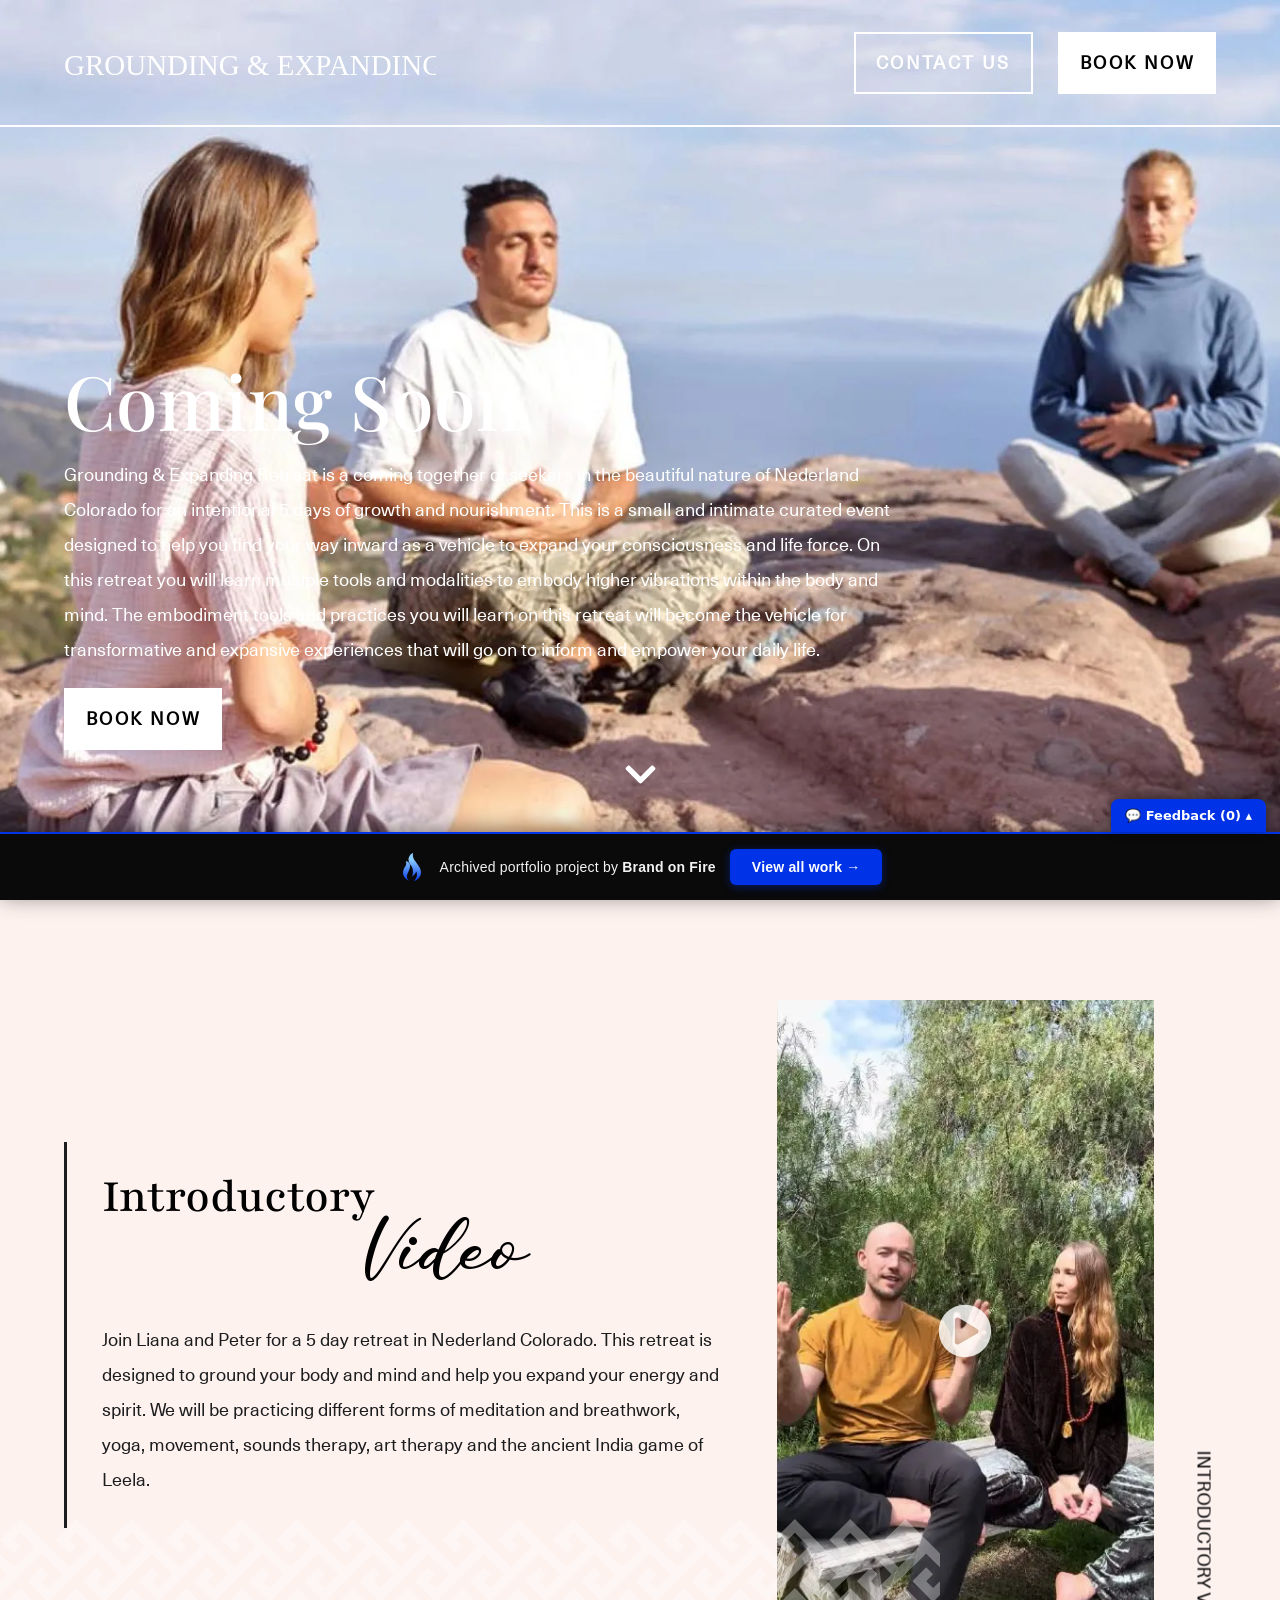
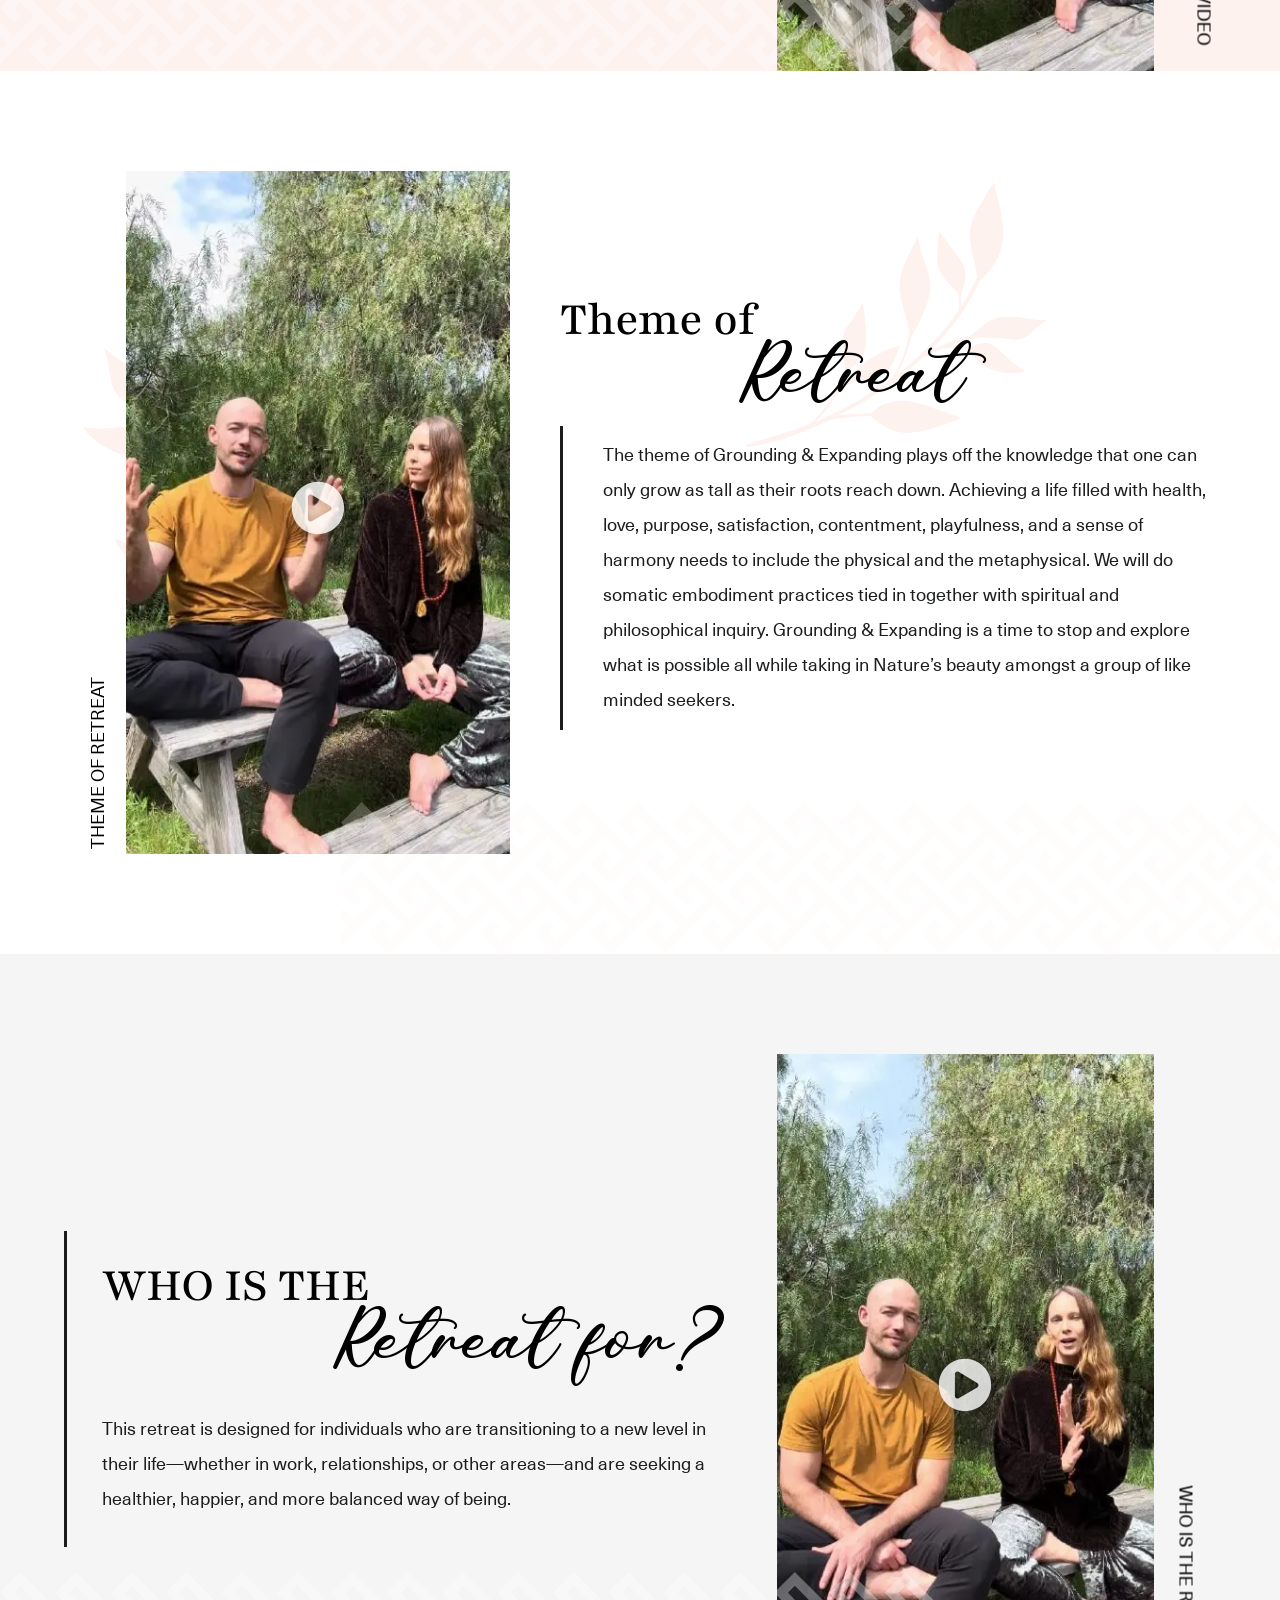
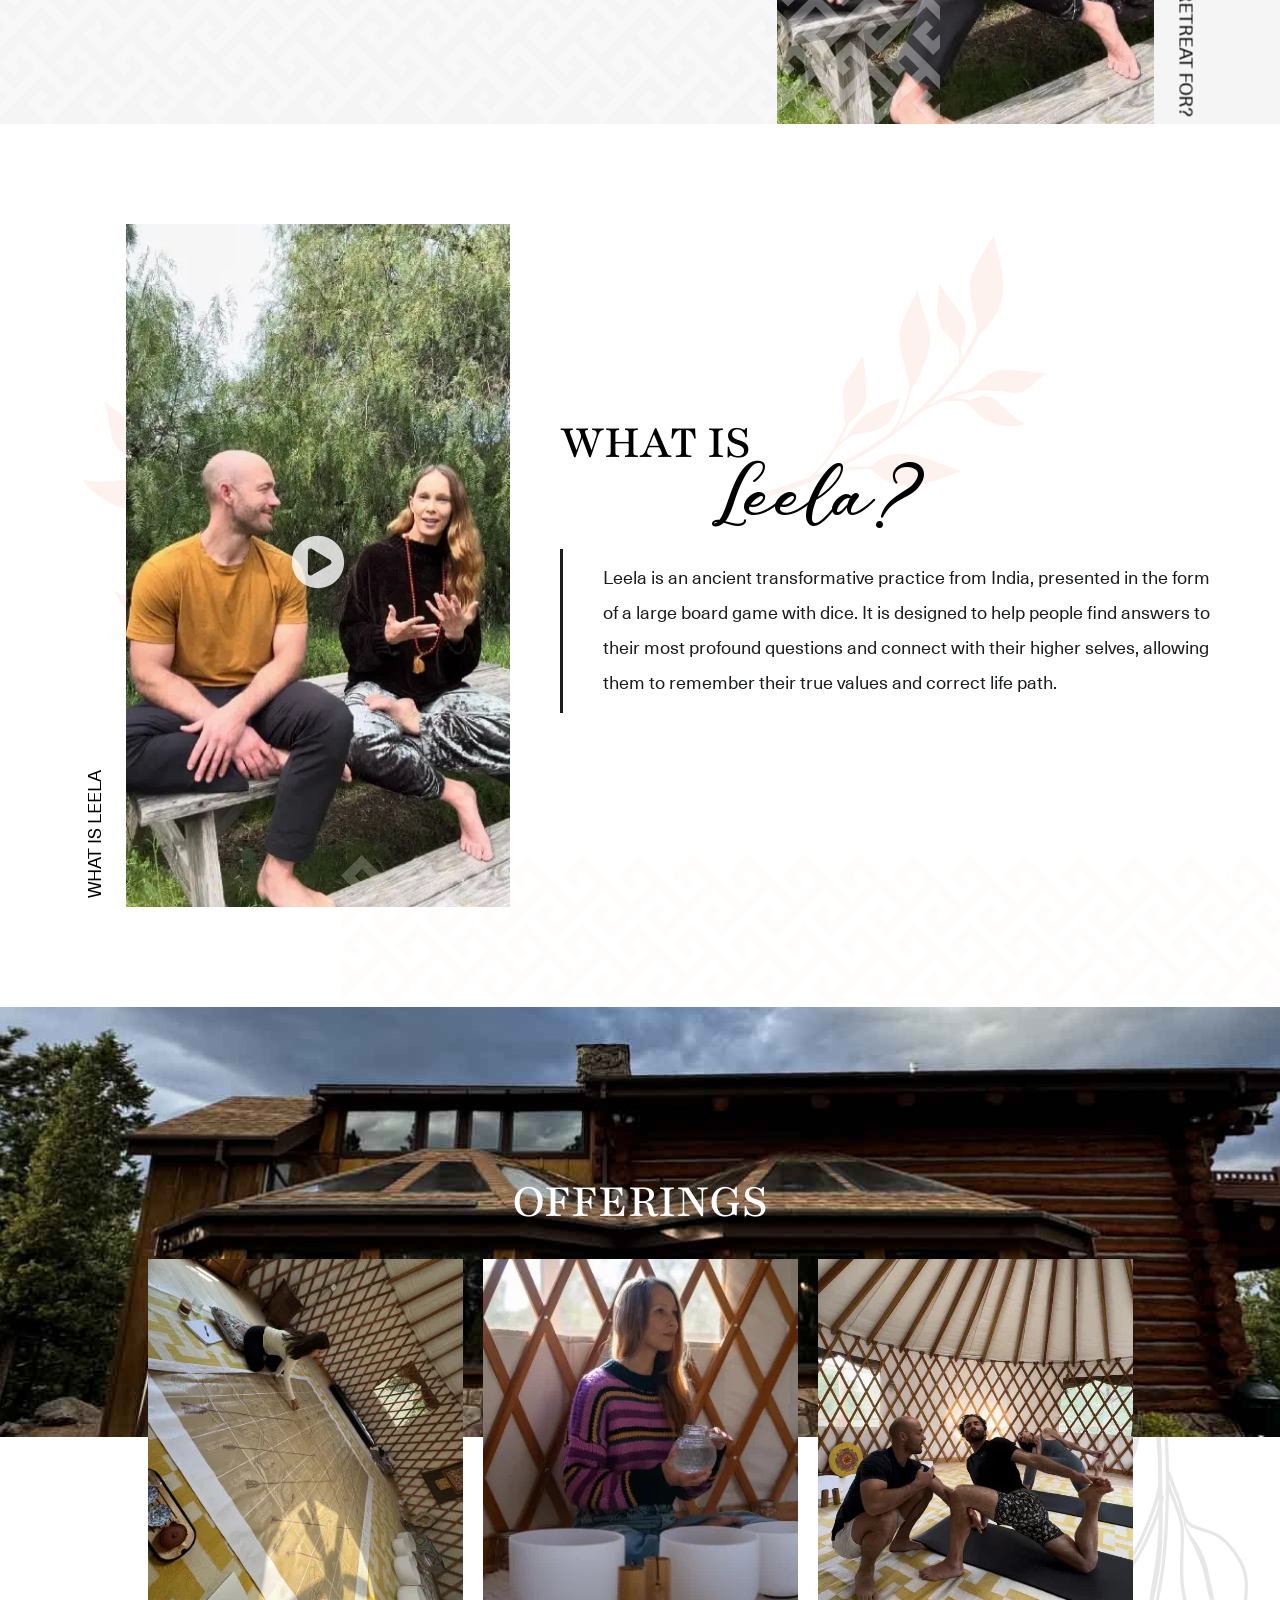
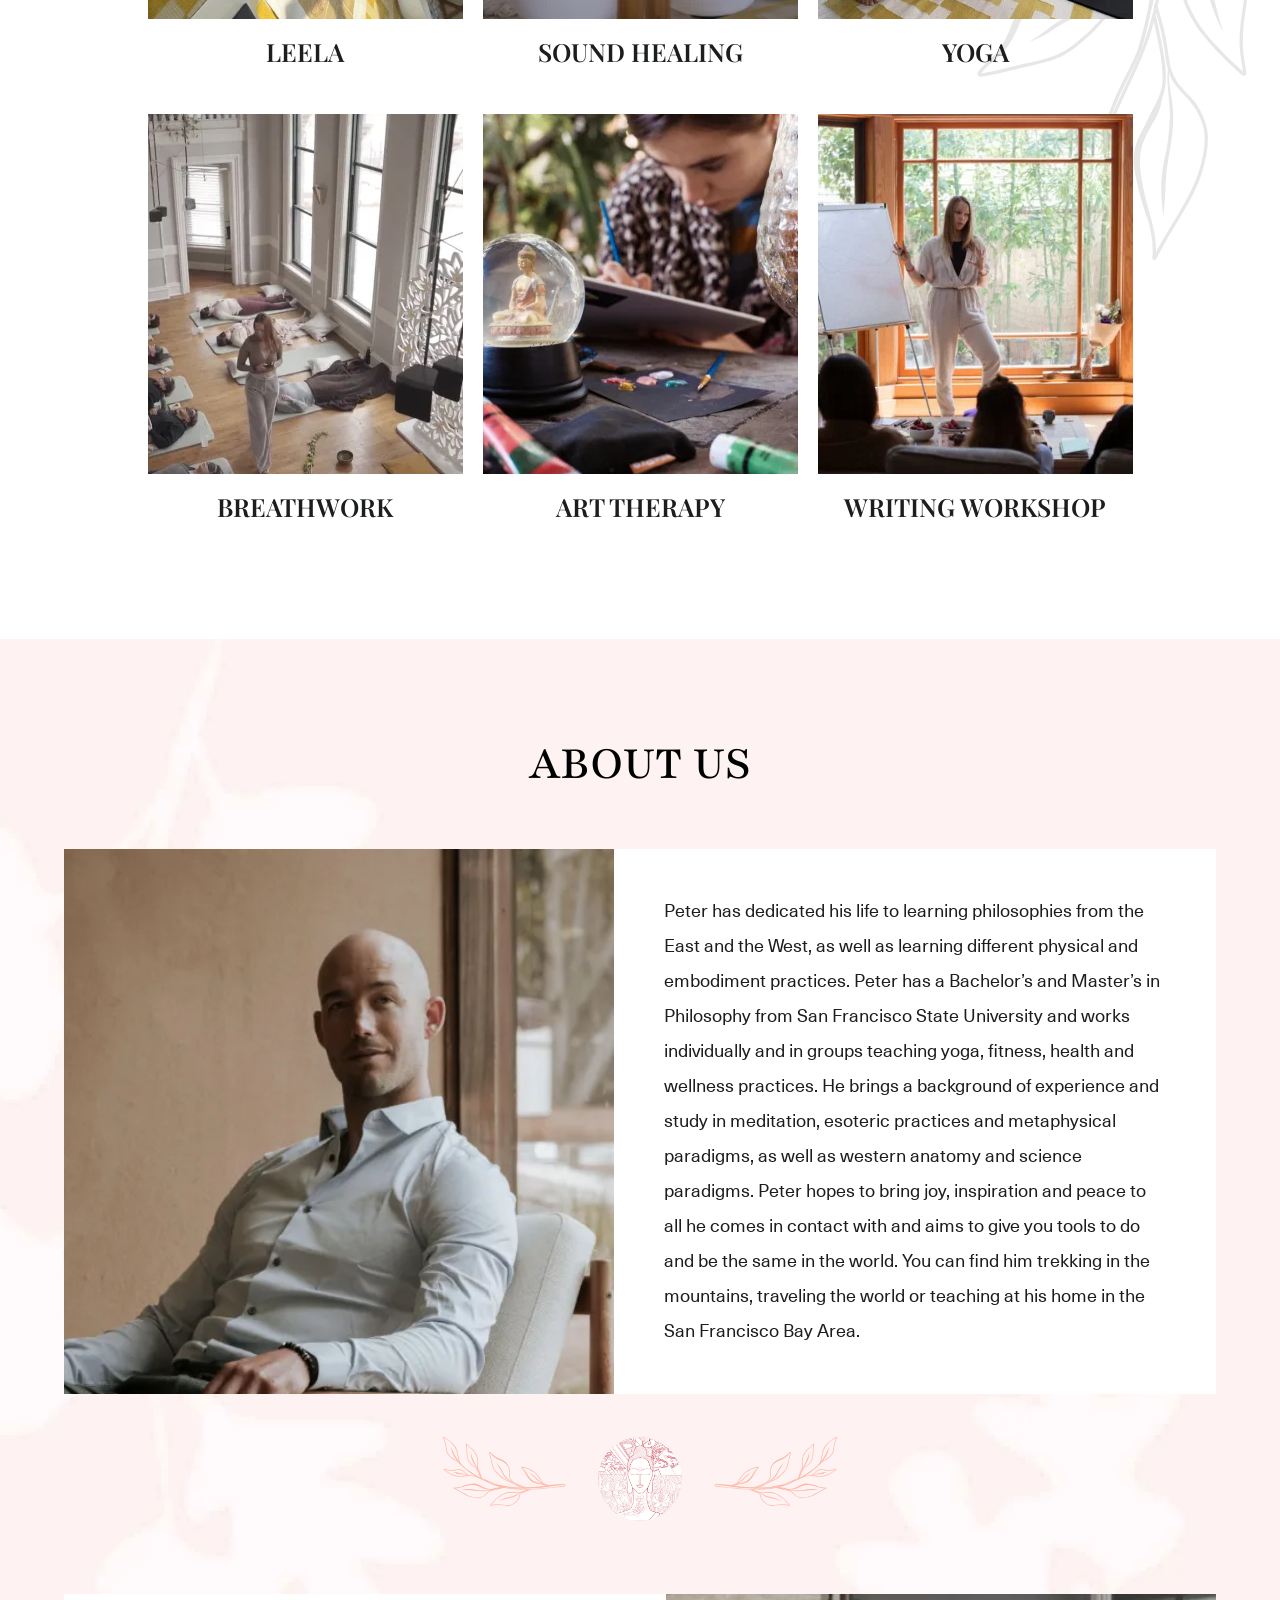
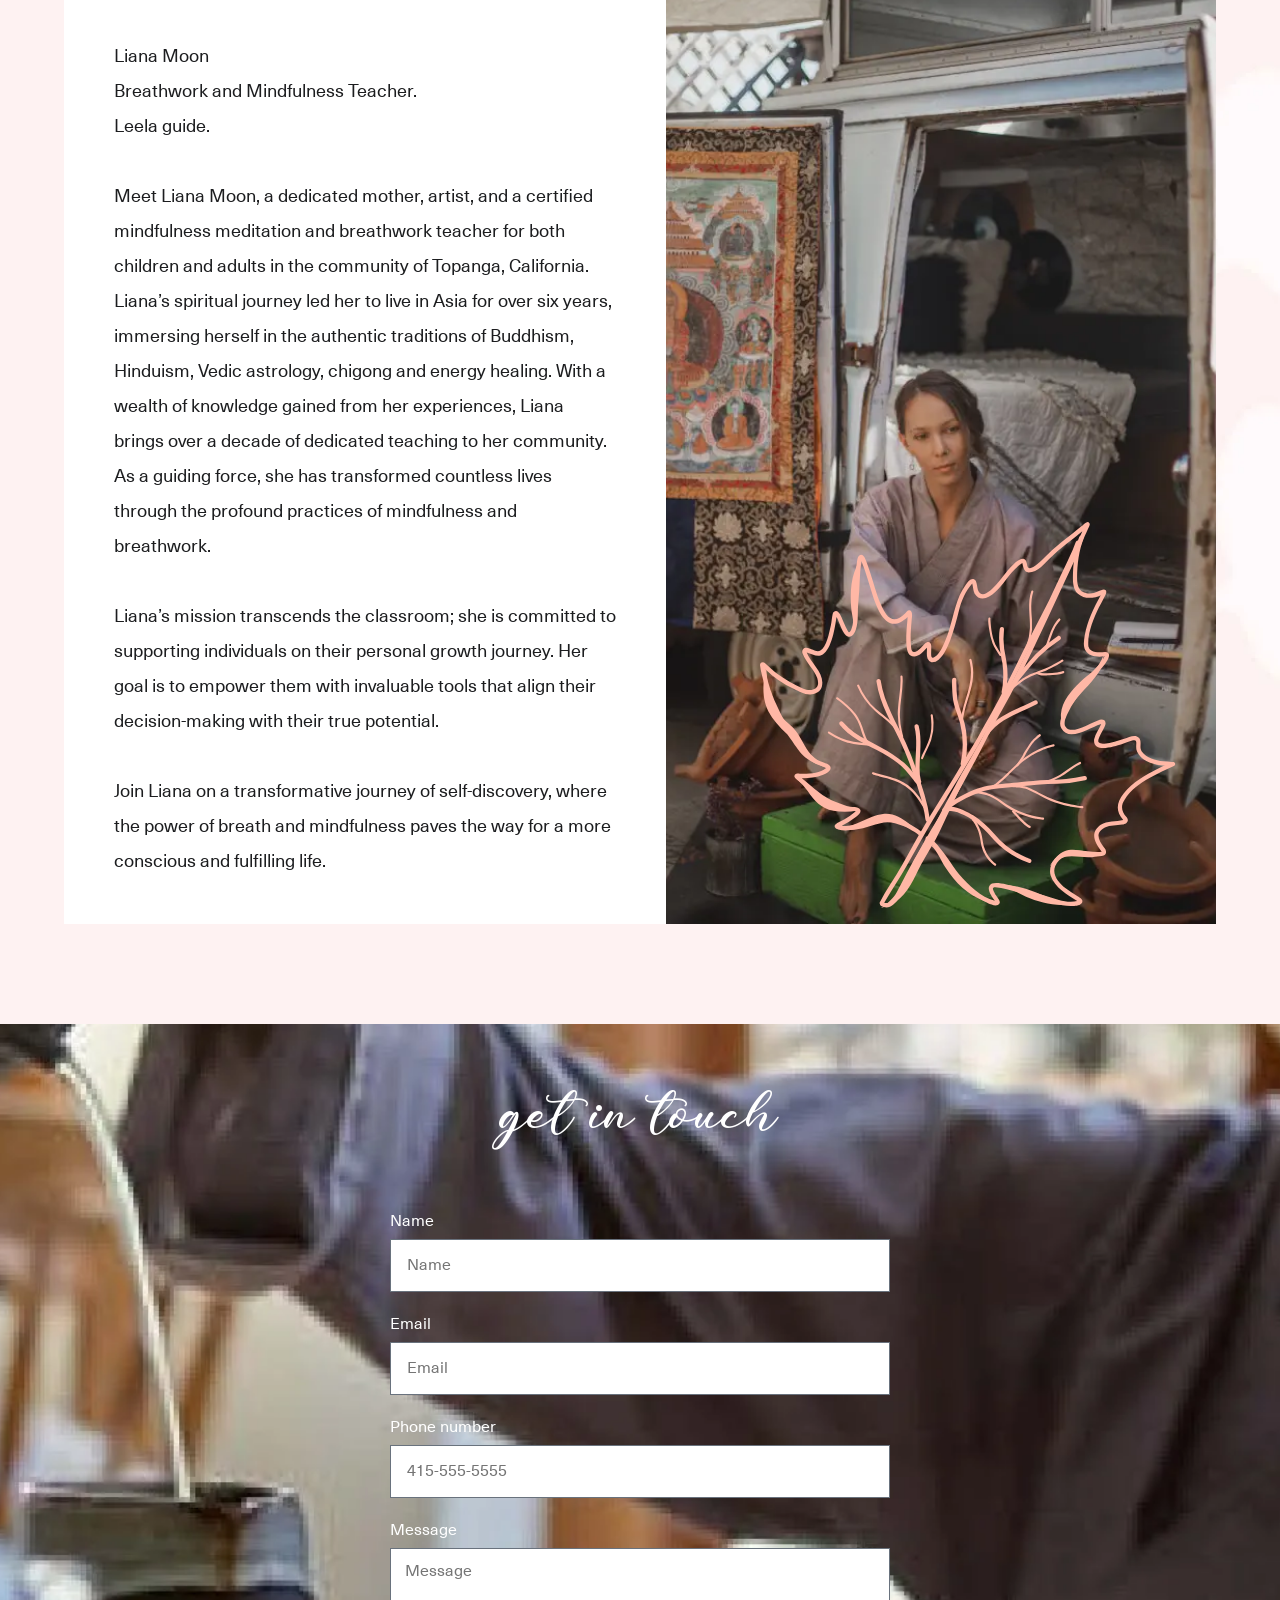
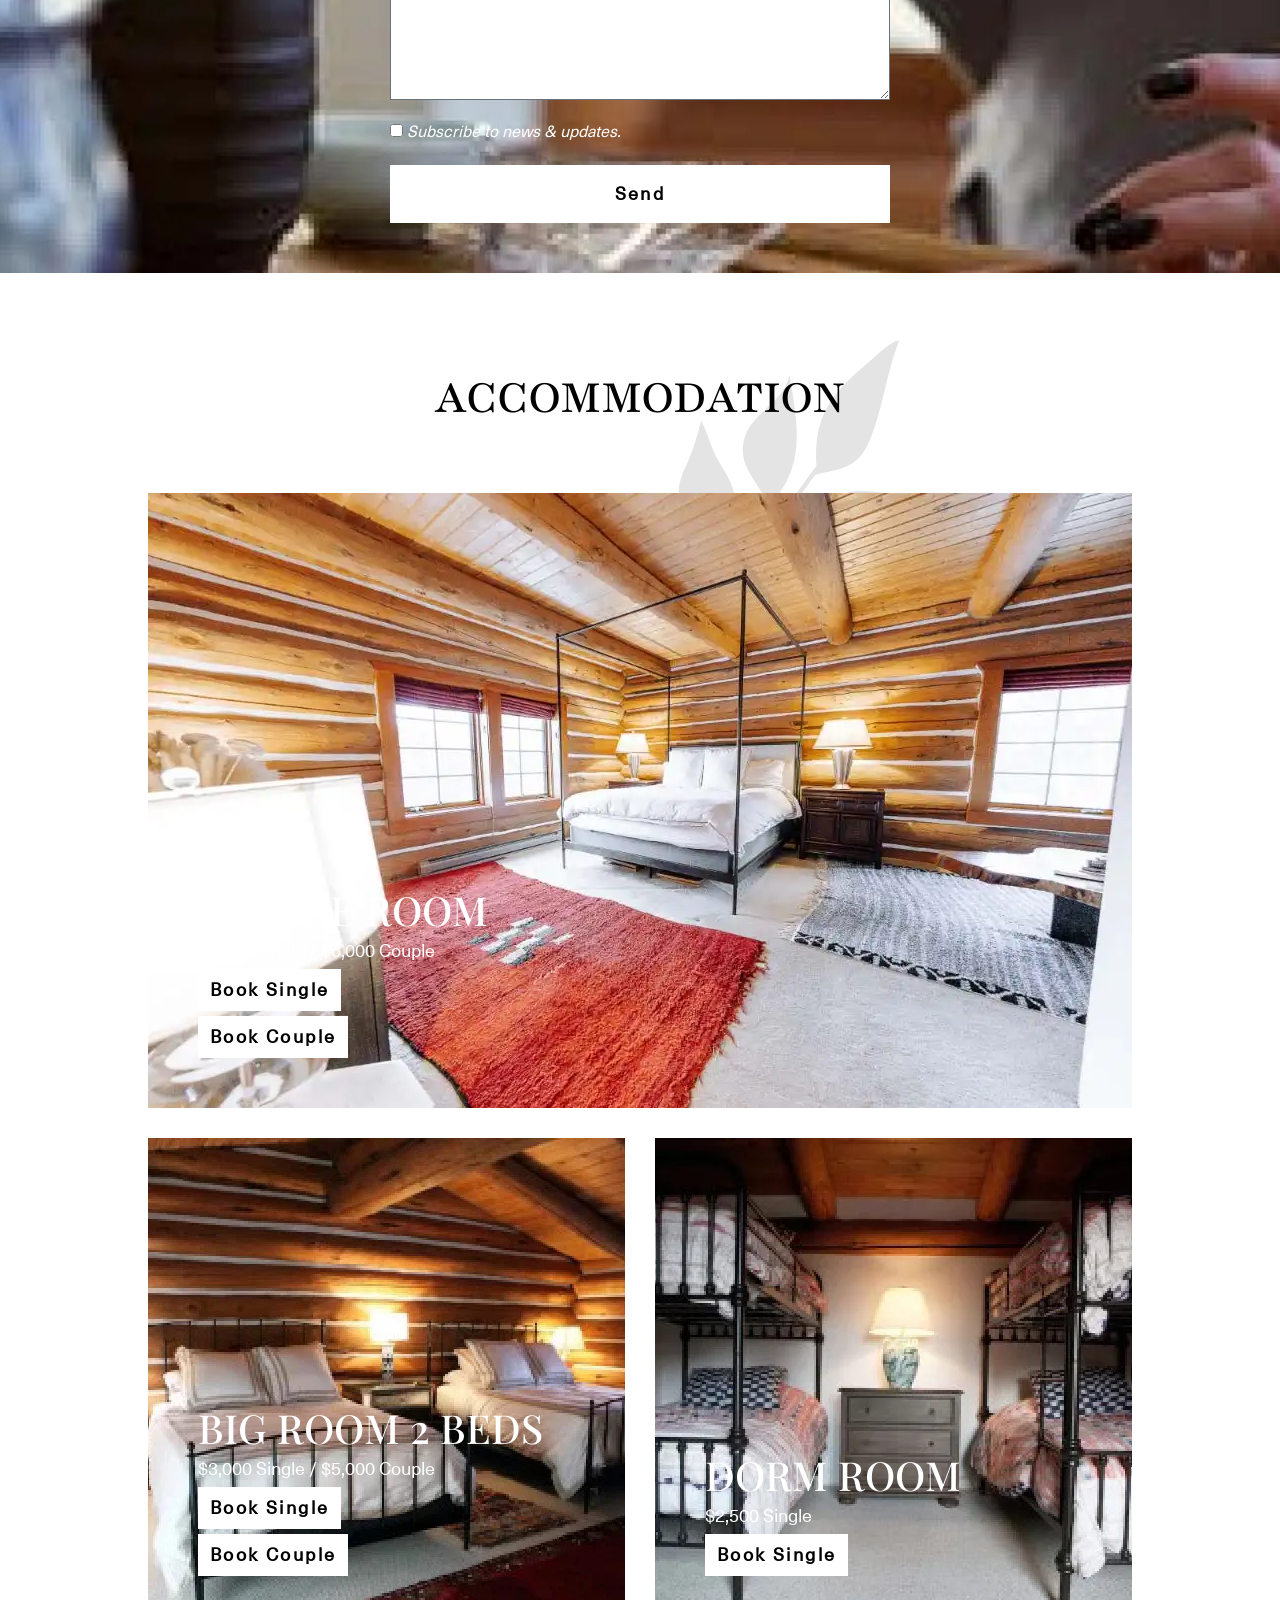
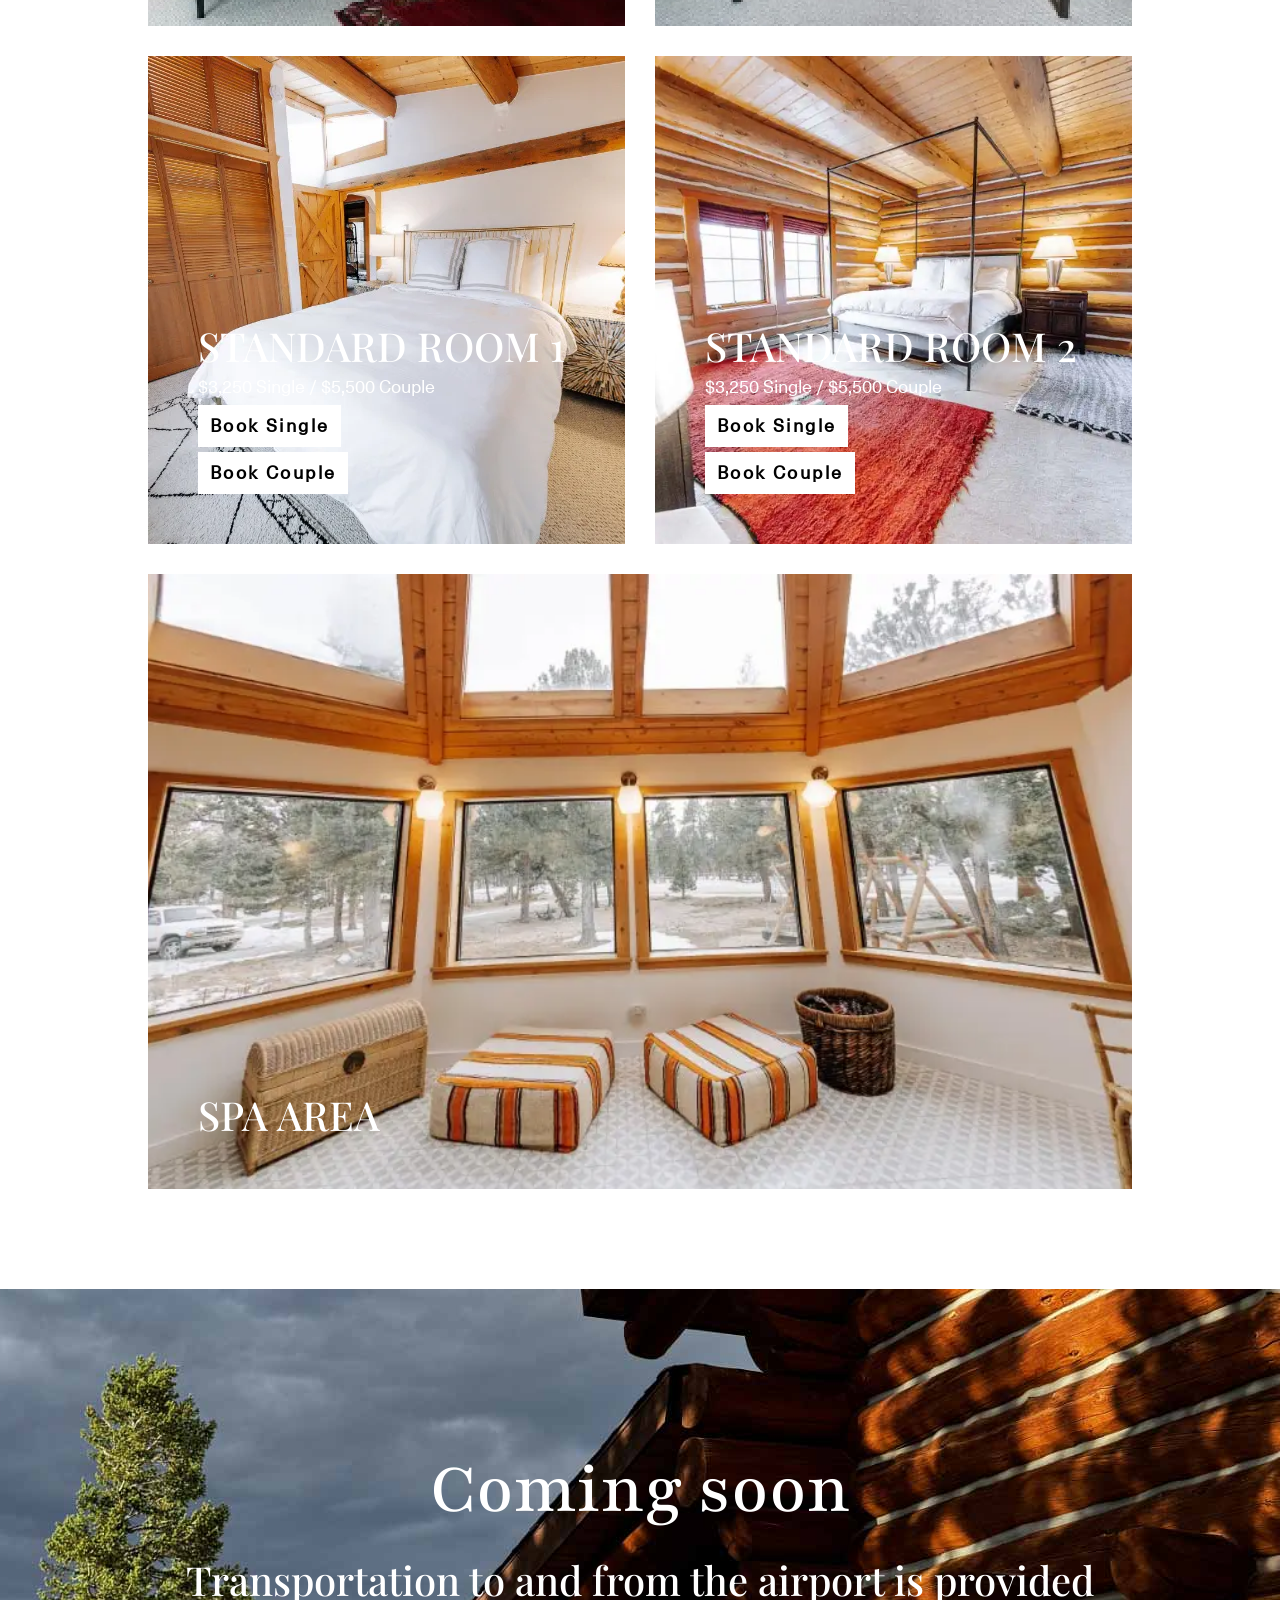
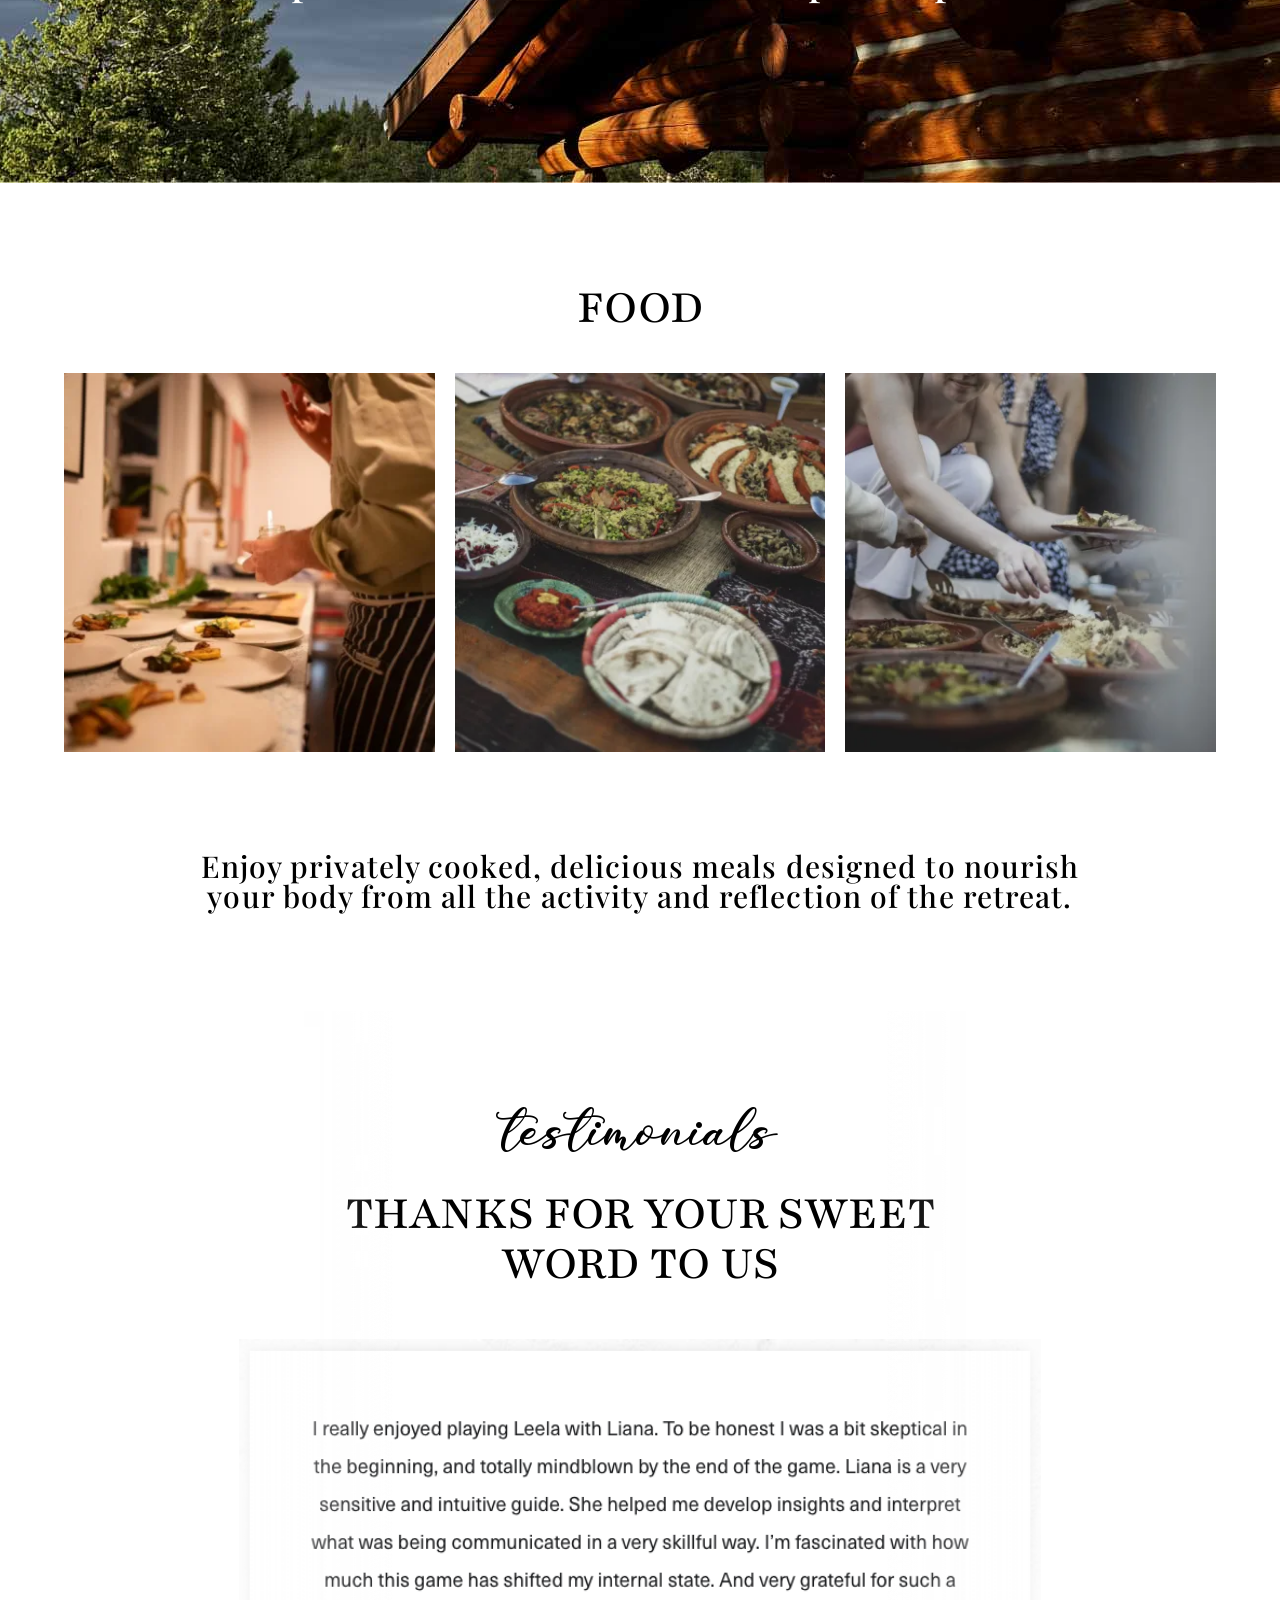
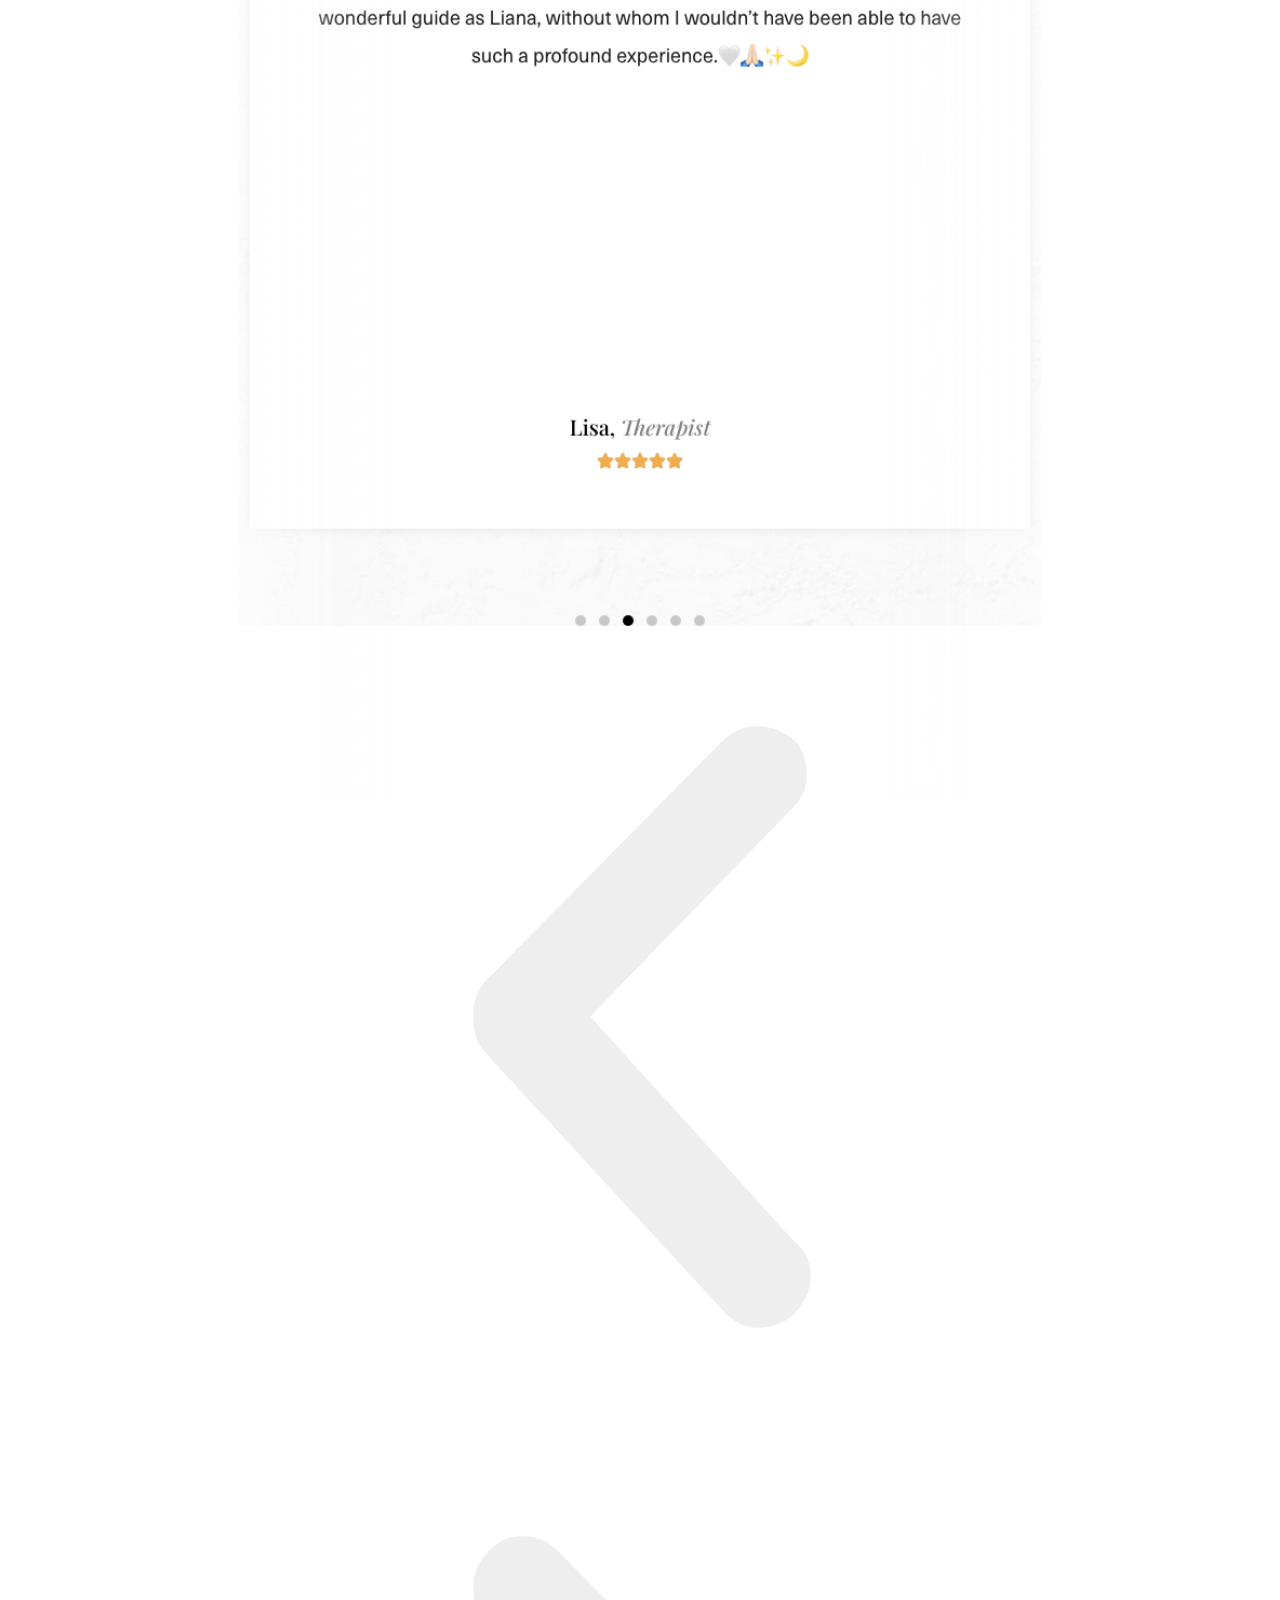
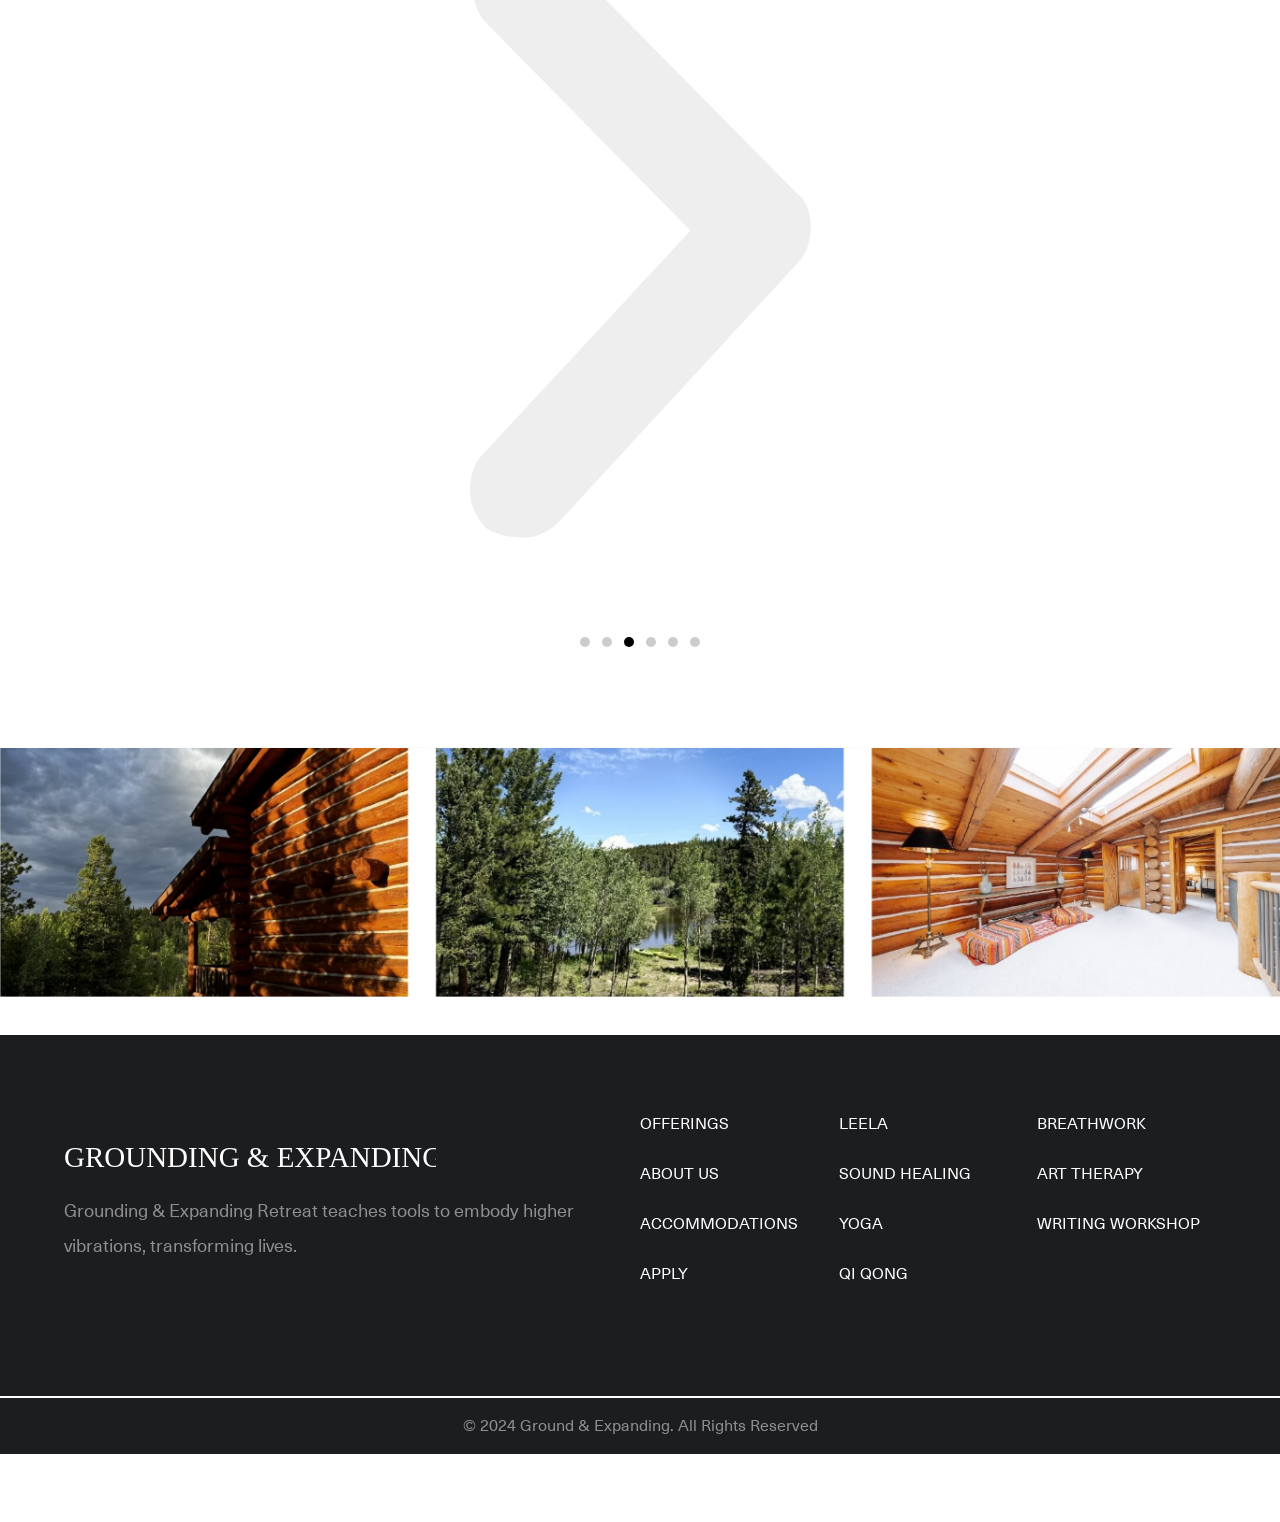
==== commit 04fc9594: "Add feedback comment widget to portfolio bar" ====
--- a/index.html
+++ b/index.html
@@ -18,60 +18,65 @@
 						STANDARD ROOM 2					</h3><div class="elementor-cta__description elementor-cta__content-item elementor-content-item">
 						$3,250 Single / $5,500 Couple					</div><div class="elementor-cta__button-wrapper elementor-cta__content-item elementor-content-item "><a class="elementor-cta__button elementor-button elementor-size-" href="https://buy.stripe.com/dR68xJ6hN96jcsE000" target="_blank">
 						Book Single					</a></div></div></div></div></div><div class="elementor-element elementor-element-8d6babc elementor-widget elementor-widget-button" data-id="8d6babc" data-element_type="widget" data-widget_type="button.default"><div class="elementor-widget-container"><div class="elementor-button-wrapper"><a class="elementor-button elementor-button-link elementor-size-sm" href="https://buy.stripe.com/aEUeW76hN82ffEQ9AF" target="_blank"><span class="elementor-button-content-wrapper"><span class="elementor-button-text">Book Couple</span></span></a></div></div></div></div></div><div class="elementor-element elementor-element-f62eed7 e-con-full e-flex e-con e-child" data-id="f62eed7" data-element_type="container" data-settings="{&quot;background_background&quot;:&quot;classic&quot;}"><div class="elementor-element elementor-element-9cc5ece elementor-cta--layout-image-left elementor-cta--valign-bottom elementor-cta--skin-classic elementor-animated-content elementor-bg-transform elementor-bg-transform-zoom-in elementor-widget elementor-widget-call-to-action" data-id="9cc5ece" data-element_type="widget" data-widget_type="call-to-action.default"><div class="elementor-widget-container"><div class="elementor-cta"><div class="elementor-cta__content"><h3 class="elementor-cta__title elementor-cta__content-item elementor-content-item">
-						SPA AREA					</h3></div></div></div></div></div></div></div><div class="elementor-element elementor-element-9bca7db elementor-absolute elementor-hidden-mobile elementor-widget elementor-widget-image" data-id="9bca7db" data-element_type="widget" data-settings="{&quot;_position&quot;:&quot;absolute&quot;}" data-widget_type="image.default"><div class="elementor-widget-container"><img decoding="sync" width="847" height="834" src="_a/4ea587c100b9.svg" class="attachment-full size-full wp-image-141" alt="">															</div></div></div><div class="elementor-element elementor-element-fcf32ee e-con-full e-flex e-con e-parent e-lazyloaded" data-id="fcf32ee" data-element_type="container" data-settings="{&quot;background_background&quot;:&quot;classic&quot;}"><div class="elementor-element elementor-element-1d14bfb elementor-widget elementor-widget-heading" data-id="1d14bfb" data-element_type="widget" data-widget_type="heading.default"><div class="elementor-widget-container"><h2 class="elementor-heading-title elementor-size-default">Coming soon</h2>				</div></div><div class="elementor-element elementor-element-17b710f elementor-headline--style-highlight elementor-widget elementor-widget-animated-headline" data-id="17b710f" data-element_type="widget" data-settings="{&quot;headline_style&quot;:&quot;highlight&quot;,&quot;marker&quot;:&quot;circle&quot;,&quot;loop&quot;:&quot;yes&quot;,&quot;highlight_animation_duration&quot;:1200,&quot;highlight_iteration_delay&quot;:8000}" data-widget_type="animated-headline.default"><div class="elementor-widget-container"><h3 class="elementor-headline e-animated"><span class="elementor-headline-plain-text elementor-headline-text-wrapper">Transportation to and from the airport is provided</span><span class="elementor-headline-dynamic-wrapper elementor-headline-text-wrapper"><svg xmlns="http://www.w3.org/2000/svg" viewBox="0 0 500 150" preserveAspectRatio="none"><path d="M325,18C228.7-8.3,118.5,8.3,78,21C22.4,38.4,4.6,54.6,5.6,77.6c1.4,32.4,52.2,54,142.6,63.7 c66.2,7.1,212.2,7.5,273.5-8.3c64.4-16.6,104.3-57.6,33.8-98.2C386.7-4.9,179.4-1.4,126.3,20.7"></path></svg></span></h3></div></div></div><div class="elementor-element elementor-element-b51132a e-con-full e-flex e-con e-parent e-lazyloaded" data-id="b51132a" data-element_type="container"><div class="elementor-element elementor-element-1f95b7c e-flex e-con-boxed e-con e-child" data-id="1f95b7c" data-element_type="container"><div class="e-con-inner"><div class="elementor-element elementor-element-9569ac5 elementor-widget elementor-widget-heading" data-id="9569ac5" data-element_type="widget" data-widget_type="heading.default"><div class="elementor-widget-container"><h2 class="elementor-heading-title elementor-size-default">FOOD</h2>				</div></div><div class="elementor-element elementor-element-8a794b6 e-grid e-con-boxed e-con e-child" data-id="8a794b6" data-element_type="container"><div class="e-con-inner"><div class="elementor-element elementor-element-72235ae elementor-widget elementor-widget-image" data-id="72235ae" data-element_type="widget" data-widget_type="image.default"><div class="elementor-widget-container"><img decoding="sync" width="381" height="390" src="_a/57cd4c39397c.webp" class="attachment-full size-full wp-image-100" alt="">															</div></div><div class="elementor-element elementor-element-719ec16 elementor-widget elementor-widget-image" data-id="719ec16" data-element_type="widget" data-widget_type="image.default"><div class="elementor-widget-container"><img decoding="sync" width="381" height="390" src="_a/add59b0229df.webp" class="attachment-full size-full wp-image-99" alt="">															</div></div><div class="elementor-element elementor-element-fc562d6 elementor-widget elementor-widget-image" data-id="fc562d6" data-element_type="widget" data-widget_type="image.default"><div class="elementor-widget-container"><img decoding="sync" width="381" height="390" src="_a/790b6569b5e0.webp" class="attachment-full size-full wp-image-101" alt="">															</div></div></div></div><div class="elementor-element elementor-element-1d2ec74 elementor-widget__width-initial elementor-widget-mobile__width-inherit elementor-widget elementor-widget-heading" data-id="1d2ec74" data-element_type="widget" data-widget_type="heading.default"><div class="elementor-widget-container"><h4 class="elementor-heading-title elementor-size-default">Enjoy privately cooked, delicious meals designed to nourish your body from all the activity and reflection of the retreat.</h4>				</div></div></div></div></div><div class="elementor-element elementor-element-89c74d0 e-con-full e-flex e-con e-parent e-lazyloaded" data-id="89c74d0" data-element_type="container"><div class="elementor-element elementor-element-30666b1 elementor-absolute elementor-hidden-tablet elementor-hidden-mobile elementor-widget elementor-widget-image" data-id="30666b1" data-element_type="widget" data-settings="{&quot;_position&quot;:&quot;absolute&quot;}" data-widget_type="image.default"><div class="elementor-widget-container"><img decoding="sync" width="394" height="1390" src="_a/3ab4f7c2635e.webp" class="attachment-full size-full wp-image-120" alt="">															</div></div><div class="elementor-element elementor-element-ca046c3 elementor-absolute elementor-hidden-tablet elementor-hidden-mobile elementor-widget elementor-widget-image" data-id="ca046c3" data-element_type="widget" data-settings="{&quot;_position&quot;:&quot;absolute&quot;}" data-widget_type="image.default"><div class="elementor-widget-container"><img decoding="sync" width="394" height="1390" src="_a/3bb6d33ef149.webp" class="attachment-full size-full wp-image-121" alt="">															</div></div><div class="elementor-element elementor-element-adb48ad e-flex e-con-boxed e-con e-child" data-id="adb48ad" data-element_type="container"><div class="e-con-inner"><div class="elementor-element elementor-element-325095d e-con-full e-flex e-con e-child" data-id="325095d" data-element_type="container"><div class="elementor-element elementor-element-f9b4bc9 elementor-widget elementor-widget-heading" data-id="f9b4bc9" data-element_type="widget" data-widget_type="heading.default"><div class="elementor-widget-container"><h2 class="elementor-heading-title elementor-size-default">testimonials</h2>				</div></div><div class="elementor-element elementor-element-3ef2d9d elementor-widget__width-initial elementor-widget elementor-widget-heading" data-id="3ef2d9d" data-element_type="widget" data-widget_type="heading.default"><div class="elementor-widget-container"><h2 class="elementor-heading-title elementor-size-default">THANKS FOR YOUR SWEET WORD TO US</h2>				</div></div></div><div class="elementor-element elementor-element-420f50e e-con-full e-flex e-con e-child" data-id="420f50e" data-element_type="container"><div class="elementor-element elementor-element-312790e cstm-testi elementor-arrows-position-outside elementor-widget__width-initial elementor-pagination-type-bullets elementor-pagination-position-outside elementor-widget elementor-widget-n-carousel e-widget-swiper" data-id="312790e" data-element_type="widget" id="cstm-testi" data-settings="{&quot;carousel_items&quot;:[{&quot;slide_title&quot;:&quot;Slide #1&quot;,&quot;_id&quot;:&quot;1cd36a2&quot;},{&quot;slide_title&quot;:&quot;Slide #1&quot;,&quot;_id&quot;:&quot;f1086b7&quot;},{&quot;slide_title&quot;:&quot;Slide #1&quot;,&quot;_id&quot;:&quot;3ba4b43&quot;},{&quot;slide_title&quot;:&quot;Slide #1&quot;,&quot;_id&quot;:&quot;75eaea3&quot;},{&quot;slide_title&quot;:&quot;Slide #1&quot;,&quot;_id&quot;:&quot;2cc7ca2&quot;},{&quot;slide_title&quot;:&quot;Slide #1&quot;,&quot;_id&quot;:&quot;f184869&quot;}],&quot;slides_to_show&quot;:&quot;1&quot;,&quot;image_spacing_custom&quot;:{&quot;unit&quot;:&quot;px&quot;,&quot;size&quot;:80,&quot;sizes&quot;:[]},&quot;slides_to_show_tablet&quot;:&quot;1&quot;,&quot;image_spacing_custom_mobile&quot;:{&quot;unit&quot;:&quot;px&quot;,&quot;size&quot;:10,&quot;sizes&quot;:[]},&quot;slides_to_show_mobile&quot;:&quot;1&quot;,&quot;autoplay&quot;:&quot;yes&quot;,&quot;autoplay_speed&quot;:5000,&quot;pause_on_hover&quot;:&quot;yes&quot;,&quot;pause_on_interaction&quot;:&quot;yes&quot;,&quot;infinite&quot;:&quot;yes&quot;,&quot;speed&quot;:500,&quot;offset_sides&quot;:&quot;none&quot;,&quot;arrows&quot;:&quot;yes&quot;,&quot;pagination&quot;:&quot;bullets&quot;,&quot;image_spacing_custom_laptop&quot;:{&quot;unit&quot;:&quot;px&quot;,&quot;size&quot;:&quot;&quot;,&quot;sizes&quot;:[]},&quot;image_spacing_custom_tablet&quot;:{&quot;unit&quot;:&quot;px&quot;,&quot;size&quot;:&quot;&quot;,&quot;sizes&quot;:[]}}" data-widget_type="nested-carousel.default"><div class="elementor-widget-container"><img src="_a/e54e8bb5258a.bin" alt="" style="display: block; width: 100%; height: auto; max-width: 100%; margin: 0px;"><div class="elementor-swiper-button elementor-swiper-button-prev" role="button" tabindex="0" aria-label="Previous slide" aria-controls="swiper-wrapper-476fdbaa1b17610a4"><svg aria-hidden="true" class="e-font-icon-svg e-eicon-chevron-left" viewBox="0 0 1000 1000" xmlns="http://www.w3.org/2000/svg"><path d="M646 125C629 125 613 133 604 142L308 442C296 454 292 471 292 487 292 504 296 521 308 533L604 854C617 867 629 875 646 875 663 875 679 871 692 858 704 846 713 829 713 812 713 796 708 779 692 767L438 487 692 225C700 217 708 204 708 187 708 171 704 154 692 142 675 129 663 125 646 125Z"></path></svg>			</div><div class="elementor-swiper-button elementor-swiper-button-next" role="button" tabindex="0" aria-label="Next slide" aria-controls="swiper-wrapper-476fdbaa1b17610a4"><svg aria-hidden="true" class="e-font-icon-svg e-eicon-chevron-right" viewBox="0 0 1000 1000" xmlns="http://www.w3.org/2000/svg"><path d="M696 533C708 521 713 504 713 487 713 471 708 454 696 446L400 146C388 133 375 125 354 125 338 125 325 129 313 142 300 154 292 171 292 187 292 204 296 221 308 233L563 492 304 771C292 783 288 800 288 817 288 833 296 850 308 863 321 871 338 875 354 875 371 875 388 867 400 854L696 533Z"></path></svg>			</div><div class="swiper-pagination swiper-pagination-clickable swiper-pagination-bullets swiper-pagination-horizontal"><span class="swiper-pagination-bullet" role="button" data-bullet-index="0" aria-label="Go to slide 1"></span><span class="swiper-pagination-bullet" role="button" data-bullet-index="1" aria-label="Go to slide 2"></span><span class="swiper-pagination-bullet swiper-pagination-bullet-active" role="button" data-bullet-index="2" aria-label="Go to slide 3" tabindex="0" aria-current="true"></span><span class="swiper-pagination-bullet" role="button" data-bullet-index="3" aria-label="Go to slide 4"></span><span class="swiper-pagination-bullet" role="button" data-bullet-index="4" aria-label="Go to slide 5"></span><span class="swiper-pagination-bullet" role="button" data-bullet-index="5" aria-label="Go to slide 6"></span></div></div></div></div></div></div></div><div class="elementor-element elementor-element-535c8ff e-con-full e-flex e-con e-parent e-lazyloaded" data-id="535c8ff" data-element_type="container"><div class="elementor-element elementor-element-03b1cf5 elementor-widget elementor-widget-image-carousel e-widget-swiper" data-id="03b1cf5" data-element_type="widget" data-settings="{&quot;slides_to_show&quot;:&quot;3&quot;,&quot;navigation&quot;:&quot;none&quot;,&quot;image_spacing_custom&quot;:{&quot;unit&quot;:&quot;px&quot;,&quot;size&quot;:30,&quot;sizes&quot;:[]},&quot;autoplay&quot;:&quot;yes&quot;,&quot;pause_on_hover&quot;:&quot;yes&quot;,&quot;pause_on_interaction&quot;:&quot;yes&quot;,&quot;autoplay_speed&quot;:5000,&quot;infinite&quot;:&quot;yes&quot;,&quot;speed&quot;:500,&quot;image_spacing_custom_laptop&quot;:{&quot;unit&quot;:&quot;px&quot;,&quot;size&quot;:&quot;&quot;,&quot;sizes&quot;:[]},&quot;image_spacing_custom_tablet&quot;:{&quot;unit&quot;:&quot;px&quot;,&quot;size&quot;:&quot;&quot;,&quot;sizes&quot;:[]},&quot;image_spacing_custom_mobile&quot;:{&quot;unit&quot;:&quot;px&quot;,&quot;size&quot;:&quot;&quot;,&quot;sizes&quot;:[]}}" data-widget_type="image-carousel.default"><div class="elementor-widget-container"><img src="_a/f6485b1f17da.bin" alt="" style="display: block; width: 100%; height: auto; max-width: 100%; margin: 0px;"></div></div></div></div></div></main><div data-elementor-type="footer" data-elementor-id="40" class="elementor elementor-40 elementor-location-footer" data-elementor-post-type="elementor_library"><div class="elementor-element elementor-element-ad32279 e-con-full e-flex e-con e-parent e-lazyloaded" data-id="ad32279" data-element_type="container" data-settings="{&quot;background_background&quot;:&quot;classic&quot;}" data-bofp="14"><div class="elementor-element elementor-element-fc1d890 e-flex e-con-boxed e-con e-child" data-id="fc1d890" data-element_type="container"><div class="e-con-inner"><div class="elementor-element elementor-element-91387b0 e-con-full e-flex e-con e-child" data-id="91387b0" data-element_type="container"><div class="elementor-element elementor-element-d6e4417 elementor-widget elementor-widget-theme-site-logo elementor-widget-image" data-id="d6e4417" data-element_type="widget" data-widget_type="theme-site-logo.default"><div class="elementor-widget-container"><a href="index.html"><img width="372" height="38" src="_a/6c73f73cfd53.svg" class="attachment-full size-full wp-image-42" alt="" decoding="sync">				</a></div></div><div class="elementor-element elementor-element-cd42cbb elementor-widget__width-initial elementor-widget elementor-widget-heading" data-id="cd42cbb" data-element_type="widget" data-widget_type="heading.default"><div class="elementor-widget-container"><p class="elementor-heading-title elementor-size-default">Grounding &amp; Expanding Retreat teaches tools to embody higher vibrations, transforming lives.</p>				</div></div></div><div class="elementor-element elementor-element-4f00c02 e-con-full e-flex e-con e-child" data-id="4f00c02" data-element_type="container"><div class="elementor-element elementor-element-d2e2236 e-con-full e-flex e-con e-child" data-id="d2e2236" data-element_type="container"><div class="elementor-element elementor-element-47a6e21 elementor-mobile-align-center elementor-icon-list--layout-traditional elementor-list-item-link-full_width elementor-widget elementor-widget-icon-list" data-id="47a6e21" data-element_type="widget" data-widget_type="icon-list.default"><div class="elementor-widget-container"><ul class="elementor-icon-list-items"><li class="elementor-icon-list-item"><a href="index.html"><span class="elementor-icon-list-text">OFFERINGS</span></a></li><li class="elementor-icon-list-item"><a href="index.html"><span class="elementor-icon-list-text">ABOUT US</span></a></li><li class="elementor-icon-list-item"><a href="index.html"><span class="elementor-icon-list-text">ACCOMMODATIONS</span></a></li><li class="elementor-icon-list-item"><a href="index.html"><span class="elementor-icon-list-text">APPLY</span></a></li></ul></div></div></div><div class="elementor-element elementor-element-900e721 e-con-full e-flex e-con e-child" data-id="900e721" data-element_type="container"><div class="elementor-element elementor-element-c5c0d2d elementor-mobile-align-center elementor-icon-list--layout-traditional elementor-list-item-link-full_width elementor-widget elementor-widget-icon-list" data-id="c5c0d2d" data-element_type="widget" data-widget_type="icon-list.default"><div class="elementor-widget-container"><ul class="elementor-icon-list-items"><li class="elementor-icon-list-item"><a href="index.html"><span class="elementor-icon-list-text">LEELA</span></a></li><li class="elementor-icon-list-item"><a href="index.html"><span class="elementor-icon-list-text">SOUND HEALING</span></a></li><li class="elementor-icon-list-item"><a href="index.html"><span class="elementor-icon-list-text">YOGA</span></a></li><li class="elementor-icon-list-item"><a href="index.html"><span class="elementor-icon-list-text">QI QONG</span></a></li></ul></div></div></div><div class="elementor-element elementor-element-081b027 e-con-full e-flex e-con e-child" data-id="081b027" data-element_type="container"><div class="elementor-element elementor-element-b21e905 elementor-mobile-align-center elementor-icon-list--layout-traditional elementor-list-item-link-full_width elementor-widget elementor-widget-icon-list" data-id="b21e905" data-element_type="widget" data-widget_type="icon-list.default"><div class="elementor-widget-container"><ul class="elementor-icon-list-items"><li class="elementor-icon-list-item"><a href="index.html"><span class="elementor-icon-list-text">BREATHWORK</span></a></li><li class="elementor-icon-list-item"><a href="index.html"><span class="elementor-icon-list-text">ART THERAPY</span></a></li><li class="elementor-icon-list-item"><a href="index.html"><span class="elementor-icon-list-text">WRITING WORKSHOP</span></a></li></ul></div></div></div></div></div></div></div><div class="elementor-element elementor-element-7798741 e-con-full e-flex e-con e-parent e-lazyloaded" data-id="7798741" data-element_type="container" data-settings="{&quot;background_background&quot;:&quot;classic&quot;}"><div class="elementor-element elementor-element-86d02ce e-flex e-con-boxed e-con e-child" data-id="86d02ce" data-element_type="container"><div class="e-con-inner"><div class="elementor-element elementor-element-321928b e-con-full e-flex e-con e-child" data-id="321928b" data-element_type="container"><div class="elementor-element elementor-element-36d9984 elementor-widget elementor-widget-heading" data-id="36d9984" data-element_type="widget" data-widget_type="heading.default"><div class="elementor-widget-container"><h6 class="elementor-heading-title elementor-size-default">© 2024 Ground &amp; Expanding. All Rights Reserved</h6>				</div></div></div></div></div></div></div><span id="elementor-device-mode" class="elementor-screen-only"></span><svg style="display: none;" class="e-font-icon-svg-symbols"></svg><!-- bof-portfolio-bar --><a href="https://brandonfire.com/portfolio/" id="bof-portfolio-bar" rel="noopener" style="position:fixed;left:0;right:0;bottom:0;z-index:2147483647;display:flex;align-items:center;justify-content:center;gap:14px;flex-wrap:wrap;background:#0a0a0a;color:#ffffff !important;font-family:Inter,-apple-system,BlinkMacSystemFont,'Segoe UI',Roboto,Helvetica,Arial,sans-serif;font-size:14px;font-weight:500;line-height:1;letter-spacing:.2px;padding:15px 18px;text-decoration:none !important;box-shadow:0 -3px 22px rgba(0,0,0,.45);border-top:2px solid #0033e7;box-sizing:border-box;"><img src="[data-uri]" alt="" width="28" height="28" style="display:block;flex:0 0 auto;width:28px;height:28px;"><span style="opacity:.95;color:#fff;">Archived portfolio project by <strong style="font-weight:700;color:#fff;">Brand&nbsp;on&nbsp;Fire</strong></span><span style="background:#0033e7;color:#fff;padding:11px 22px;border-radius:6px;font-weight:700;font-size:14px;white-space:nowrap;box-shadow:0 2px 10px rgba(0,51,231,.4);">View&nbsp;all&nbsp;work&nbsp;&rarr;</span></a><script>(function(){function p(){var b=document.getElementById("bof-portfolio-bar");if(b&&document.body)document.body.style.setProperty("padding-bottom",b.offsetHeight+"px","important");}if(document.readyState!=="loading")p();else document.addEventListener("DOMContentLoaded",p);window.addEventListener("resize",p);})();</script><script>/* Brand on Fire portfolio feedback collector. All portfolio sites are one origin
-   (brand-on-fire.github.io) so localStorage is SHARED — comments accumulate in one place across every
-   site. "Export all" copies them to the clipboard to paste back to Claude. Zero backend. */
+						SPA AREA					</h3></div></div></div></div></div></div></div><div class="elementor-element elementor-element-9bca7db elementor-absolute elementor-hidden-mobile elementor-widget elementor-widget-image" data-id="9bca7db" data-element_type="widget" data-settings="{&quot;_position&quot;:&quot;absolute&quot;}" data-widget_type="image.default"><div class="elementor-widget-container"><img decoding="sync" width="847" height="834" src="_a/4ea587c100b9.svg" class="attachment-full size-full wp-image-141" alt="">															</div></div></div><div class="elementor-element elementor-element-fcf32ee e-con-full e-flex e-con e-parent e-lazyloaded" data-id="fcf32ee" data-element_type="container" data-settings="{&quot;background_background&quot;:&quot;classic&quot;}"><div class="elementor-element elementor-element-1d14bfb elementor-widget elementor-widget-heading" data-id="1d14bfb" data-element_type="widget" data-widget_type="heading.default"><div class="elementor-widget-container"><h2 class="elementor-heading-title elementor-size-default">Coming soon</h2>				</div></div><div class="elementor-element elementor-element-17b710f elementor-headline--style-highlight elementor-widget elementor-widget-animated-headline" data-id="17b710f" data-element_type="widget" data-settings="{&quot;headline_style&quot;:&quot;highlight&quot;,&quot;marker&quot;:&quot;circle&quot;,&quot;loop&quot;:&quot;yes&quot;,&quot;highlight_animation_duration&quot;:1200,&quot;highlight_iteration_delay&quot;:8000}" data-widget_type="animated-headline.default"><div class="elementor-widget-container"><h3 class="elementor-headline e-animated"><span class="elementor-headline-plain-text elementor-headline-text-wrapper">Transportation to and from the airport is provided</span><span class="elementor-headline-dynamic-wrapper elementor-headline-text-wrapper"><svg xmlns="http://www.w3.org/2000/svg" viewBox="0 0 500 150" preserveAspectRatio="none"><path d="M325,18C228.7-8.3,118.5,8.3,78,21C22.4,38.4,4.6,54.6,5.6,77.6c1.4,32.4,52.2,54,142.6,63.7 c66.2,7.1,212.2,7.5,273.5-8.3c64.4-16.6,104.3-57.6,33.8-98.2C386.7-4.9,179.4-1.4,126.3,20.7"></path></svg></span></h3></div></div></div><div class="elementor-element elementor-element-b51132a e-con-full e-flex e-con e-parent e-lazyloaded" data-id="b51132a" data-element_type="container"><div class="elementor-element elementor-element-1f95b7c e-flex e-con-boxed e-con e-child" data-id="1f95b7c" data-element_type="container"><div class="e-con-inner"><div class="elementor-element elementor-element-9569ac5 elementor-widget elementor-widget-heading" data-id="9569ac5" data-element_type="widget" data-widget_type="heading.default"><div class="elementor-widget-container"><h2 class="elementor-heading-title elementor-size-default">FOOD</h2>				</div></div><div class="elementor-element elementor-element-8a794b6 e-grid e-con-boxed e-con e-child" data-id="8a794b6" data-element_type="container"><div class="e-con-inner"><div class="elementor-element elementor-element-72235ae elementor-widget elementor-widget-image" data-id="72235ae" data-element_type="widget" data-widget_type="image.default"><div class="elementor-widget-container"><img decoding="sync" width="381" height="390" src="_a/57cd4c39397c.webp" class="attachment-full size-full wp-image-100" alt="">															</div></div><div class="elementor-element elementor-element-719ec16 elementor-widget elementor-widget-image" data-id="719ec16" data-element_type="widget" data-widget_type="image.default"><div class="elementor-widget-container"><img decoding="sync" width="381" height="390" src="_a/add59b0229df.webp" class="attachment-full size-full wp-image-99" alt="">															</div></div><div class="elementor-element elementor-element-fc562d6 elementor-widget elementor-widget-image" data-id="fc562d6" data-element_type="widget" data-widget_type="image.default"><div class="elementor-widget-container"><img decoding="sync" width="381" height="390" src="_a/790b6569b5e0.webp" class="attachment-full size-full wp-image-101" alt="">															</div></div></div></div><div class="elementor-element elementor-element-1d2ec74 elementor-widget__width-initial elementor-widget-mobile__width-inherit elementor-widget elementor-widget-heading" data-id="1d2ec74" data-element_type="widget" data-widget_type="heading.default"><div class="elementor-widget-container"><h4 class="elementor-heading-title elementor-size-default">Enjoy privately cooked, delicious meals designed to nourish your body from all the activity and reflection of the retreat.</h4>				</div></div></div></div></div><div class="elementor-element elementor-element-89c74d0 e-con-full e-flex e-con e-parent e-lazyloaded" data-id="89c74d0" data-element_type="container"><div class="elementor-element elementor-element-30666b1 elementor-absolute elementor-hidden-tablet elementor-hidden-mobile elementor-widget elementor-widget-image" data-id="30666b1" data-element_type="widget" data-settings="{&quot;_position&quot;:&quot;absolute&quot;}" data-widget_type="image.default"><div class="elementor-widget-container"><img decoding="sync" width="394" height="1390" src="_a/3ab4f7c2635e.webp" class="attachment-full size-full wp-image-120" alt="">															</div></div><div class="elementor-element elementor-element-ca046c3 elementor-absolute elementor-hidden-tablet elementor-hidden-mobile elementor-widget elementor-widget-image" data-id="ca046c3" data-element_type="widget" data-settings="{&quot;_position&quot;:&quot;absolute&quot;}" data-widget_type="image.default"><div class="elementor-widget-container"><img decoding="sync" width="394" height="1390" src="_a/3bb6d33ef149.webp" class="attachment-full size-full wp-image-121" alt="">															</div></div><div class="elementor-element elementor-element-adb48ad e-flex e-con-boxed e-con e-child" data-id="adb48ad" data-element_type="container"><div class="e-con-inner"><div class="elementor-element elementor-element-325095d e-con-full e-flex e-con e-child" data-id="325095d" data-element_type="container"><div class="elementor-element elementor-element-f9b4bc9 elementor-widget elementor-widget-heading" data-id="f9b4bc9" data-element_type="widget" data-widget_type="heading.default"><div class="elementor-widget-container"><h2 class="elementor-heading-title elementor-size-default">testimonials</h2>				</div></div><div class="elementor-element elementor-element-3ef2d9d elementor-widget__width-initial elementor-widget elementor-widget-heading" data-id="3ef2d9d" data-element_type="widget" data-widget_type="heading.default"><div class="elementor-widget-container"><h2 class="elementor-heading-title elementor-size-default">THANKS FOR YOUR SWEET WORD TO US</h2>				</div></div></div><div class="elementor-element elementor-element-420f50e e-con-full e-flex e-con e-child" data-id="420f50e" data-element_type="container"><div class="elementor-element elementor-element-312790e cstm-testi elementor-arrows-position-outside elementor-widget__width-initial elementor-pagination-type-bullets elementor-pagination-position-outside elementor-widget elementor-widget-n-carousel e-widget-swiper" data-id="312790e" data-element_type="widget" id="cstm-testi" data-settings="{&quot;carousel_items&quot;:[{&quot;slide_title&quot;:&quot;Slide #1&quot;,&quot;_id&quot;:&quot;1cd36a2&quot;},{&quot;slide_title&quot;:&quot;Slide #1&quot;,&quot;_id&quot;:&quot;f1086b7&quot;},{&quot;slide_title&quot;:&quot;Slide #1&quot;,&quot;_id&quot;:&quot;3ba4b43&quot;},{&quot;slide_title&quot;:&quot;Slide #1&quot;,&quot;_id&quot;:&quot;75eaea3&quot;},{&quot;slide_title&quot;:&quot;Slide #1&quot;,&quot;_id&quot;:&quot;2cc7ca2&quot;},{&quot;slide_title&quot;:&quot;Slide #1&quot;,&quot;_id&quot;:&quot;f184869&quot;}],&quot;slides_to_show&quot;:&quot;1&quot;,&quot;image_spacing_custom&quot;:{&quot;unit&quot;:&quot;px&quot;,&quot;size&quot;:80,&quot;sizes&quot;:[]},&quot;slides_to_show_tablet&quot;:&quot;1&quot;,&quot;image_spacing_custom_mobile&quot;:{&quot;unit&quot;:&quot;px&quot;,&quot;size&quot;:10,&quot;sizes&quot;:[]},&quot;slides_to_show_mobile&quot;:&quot;1&quot;,&quot;autoplay&quot;:&quot;yes&quot;,&quot;autoplay_speed&quot;:5000,&quot;pause_on_hover&quot;:&quot;yes&quot;,&quot;pause_on_interaction&quot;:&quot;yes&quot;,&quot;infinite&quot;:&quot;yes&quot;,&quot;speed&quot;:500,&quot;offset_sides&quot;:&quot;none&quot;,&quot;arrows&quot;:&quot;yes&quot;,&quot;pagination&quot;:&quot;bullets&quot;,&quot;image_spacing_custom_laptop&quot;:{&quot;unit&quot;:&quot;px&quot;,&quot;size&quot;:&quot;&quot;,&quot;sizes&quot;:[]},&quot;image_spacing_custom_tablet&quot;:{&quot;unit&quot;:&quot;px&quot;,&quot;size&quot;:&quot;&quot;,&quot;sizes&quot;:[]}}" data-widget_type="nested-carousel.default"><div class="elementor-widget-container"><img src="_a/e54e8bb5258a.bin" alt="" style="display: block; width: 100%; height: auto; max-width: 100%; margin: 0px;"><div class="elementor-swiper-button elementor-swiper-button-prev" role="button" tabindex="0" aria-label="Previous slide" aria-controls="swiper-wrapper-476fdbaa1b17610a4"><svg aria-hidden="true" class="e-font-icon-svg e-eicon-chevron-left" viewBox="0 0 1000 1000" xmlns="http://www.w3.org/2000/svg"><path d="M646 125C629 125 613 133 604 142L308 442C296 454 292 471 292 487 292 504 296 521 308 533L604 854C617 867 629 875 646 875 663 875 679 871 692 858 704 846 713 829 713 812 713 796 708 779 692 767L438 487 692 225C700 217 708 204 708 187 708 171 704 154 692 142 675 129 663 125 646 125Z"></path></svg>			</div><div class="elementor-swiper-button elementor-swiper-button-next" role="button" tabindex="0" aria-label="Next slide" aria-controls="swiper-wrapper-476fdbaa1b17610a4"><svg aria-hidden="true" class="e-font-icon-svg e-eicon-chevron-right" viewBox="0 0 1000 1000" xmlns="http://www.w3.org/2000/svg"><path d="M696 533C708 521 713 504 713 487 713 471 708 454 696 446L400 146C388 133 375 125 354 125 338 125 325 129 313 142 300 154 292 171 292 187 292 204 296 221 308 233L563 492 304 771C292 783 288 800 288 817 288 833 296 850 308 863 321 871 338 875 354 875 371 875 388 867 400 854L696 533Z"></path></svg>			</div><div class="swiper-pagination swiper-pagination-clickable swiper-pagination-bullets swiper-pagination-horizontal"><span class="swiper-pagination-bullet" role="button" data-bullet-index="0" aria-label="Go to slide 1"></span><span class="swiper-pagination-bullet" role="button" data-bullet-index="1" aria-label="Go to slide 2"></span><span class="swiper-pagination-bullet swiper-pagination-bullet-active" role="button" data-bullet-index="2" aria-label="Go to slide 3" tabindex="0" aria-current="true"></span><span class="swiper-pagination-bullet" role="button" data-bullet-index="3" aria-label="Go to slide 4"></span><span class="swiper-pagination-bullet" role="button" data-bullet-index="4" aria-label="Go to slide 5"></span><span class="swiper-pagination-bullet" role="button" data-bullet-index="5" aria-label="Go to slide 6"></span></div></div></div></div></div></div></div><div class="elementor-element elementor-element-535c8ff e-con-full e-flex e-con e-parent e-lazyloaded" data-id="535c8ff" data-element_type="container"><div class="elementor-element elementor-element-03b1cf5 elementor-widget elementor-widget-image-carousel e-widget-swiper" data-id="03b1cf5" data-element_type="widget" data-settings="{&quot;slides_to_show&quot;:&quot;3&quot;,&quot;navigation&quot;:&quot;none&quot;,&quot;image_spacing_custom&quot;:{&quot;unit&quot;:&quot;px&quot;,&quot;size&quot;:30,&quot;sizes&quot;:[]},&quot;autoplay&quot;:&quot;yes&quot;,&quot;pause_on_hover&quot;:&quot;yes&quot;,&quot;pause_on_interaction&quot;:&quot;yes&quot;,&quot;autoplay_speed&quot;:5000,&quot;infinite&quot;:&quot;yes&quot;,&quot;speed&quot;:500,&quot;image_spacing_custom_laptop&quot;:{&quot;unit&quot;:&quot;px&quot;,&quot;size&quot;:&quot;&quot;,&quot;sizes&quot;:[]},&quot;image_spacing_custom_tablet&quot;:{&quot;unit&quot;:&quot;px&quot;,&quot;size&quot;:&quot;&quot;,&quot;sizes&quot;:[]},&quot;image_spacing_custom_mobile&quot;:{&quot;unit&quot;:&quot;px&quot;,&quot;size&quot;:&quot;&quot;,&quot;sizes&quot;:[]}}" data-widget_type="image-carousel.default"><div class="elementor-widget-container"><img src="_a/f6485b1f17da.bin" alt="" style="display: block; width: 100%; height: auto; max-width: 100%; margin: 0px;"></div></div></div></div></div></main><div data-elementor-type="footer" data-elementor-id="40" class="elementor elementor-40 elementor-location-footer" data-elementor-post-type="elementor_library"><div class="elementor-element elementor-element-ad32279 e-con-full e-flex e-con e-parent e-lazyloaded" data-id="ad32279" data-element_type="container" data-settings="{&quot;background_background&quot;:&quot;classic&quot;}" data-bofp="14"><div class="elementor-element elementor-element-fc1d890 e-flex e-con-boxed e-con e-child" data-id="fc1d890" data-element_type="container"><div class="e-con-inner"><div class="elementor-element elementor-element-91387b0 e-con-full e-flex e-con e-child" data-id="91387b0" data-element_type="container"><div class="elementor-element elementor-element-d6e4417 elementor-widget elementor-widget-theme-site-logo elementor-widget-image" data-id="d6e4417" data-element_type="widget" data-widget_type="theme-site-logo.default"><div class="elementor-widget-container"><a href="index.html"><img width="372" height="38" src="_a/6c73f73cfd53.svg" class="attachment-full size-full wp-image-42" alt="" decoding="sync">				</a></div></div><div class="elementor-element elementor-element-cd42cbb elementor-widget__width-initial elementor-widget elementor-widget-heading" data-id="cd42cbb" data-element_type="widget" data-widget_type="heading.default"><div class="elementor-widget-container"><p class="elementor-heading-title elementor-size-default">Grounding &amp; Expanding Retreat teaches tools to embody higher vibrations, transforming lives.</p>				</div></div></div><div class="elementor-element elementor-element-4f00c02 e-con-full e-flex e-con e-child" data-id="4f00c02" data-element_type="container"><div class="elementor-element elementor-element-d2e2236 e-con-full e-flex e-con e-child" data-id="d2e2236" data-element_type="container"><div class="elementor-element elementor-element-47a6e21 elementor-mobile-align-center elementor-icon-list--layout-traditional elementor-list-item-link-full_width elementor-widget elementor-widget-icon-list" data-id="47a6e21" data-element_type="widget" data-widget_type="icon-list.default"><div class="elementor-widget-container"><ul class="elementor-icon-list-items"><li class="elementor-icon-list-item"><a href="index.html"><span class="elementor-icon-list-text">OFFERINGS</span></a></li><li class="elementor-icon-list-item"><a href="index.html"><span class="elementor-icon-list-text">ABOUT US</span></a></li><li class="elementor-icon-list-item"><a href="index.html"><span class="elementor-icon-list-text">ACCOMMODATIONS</span></a></li><li class="elementor-icon-list-item"><a href="index.html"><span class="elementor-icon-list-text">APPLY</span></a></li></ul></div></div></div><div class="elementor-element elementor-element-900e721 e-con-full e-flex e-con e-child" data-id="900e721" data-element_type="container"><div class="elementor-element elementor-element-c5c0d2d elementor-mobile-align-center elementor-icon-list--layout-traditional elementor-list-item-link-full_width elementor-widget elementor-widget-icon-list" data-id="c5c0d2d" data-element_type="widget" data-widget_type="icon-list.default"><div class="elementor-widget-container"><ul class="elementor-icon-list-items"><li class="elementor-icon-list-item"><a href="index.html"><span class="elementor-icon-list-text">LEELA</span></a></li><li class="elementor-icon-list-item"><a href="index.html"><span class="elementor-icon-list-text">SOUND HEALING</span></a></li><li class="elementor-icon-list-item"><a href="index.html"><span class="elementor-icon-list-text">YOGA</span></a></li><li class="elementor-icon-list-item"><a href="index.html"><span class="elementor-icon-list-text">QI QONG</span></a></li></ul></div></div></div><div class="elementor-element elementor-element-081b027 e-con-full e-flex e-con e-child" data-id="081b027" data-element_type="container"><div class="elementor-element elementor-element-b21e905 elementor-mobile-align-center elementor-icon-list--layout-traditional elementor-list-item-link-full_width elementor-widget elementor-widget-icon-list" data-id="b21e905" data-element_type="widget" data-widget_type="icon-list.default"><div class="elementor-widget-container"><ul class="elementor-icon-list-items"><li class="elementor-icon-list-item"><a href="index.html"><span class="elementor-icon-list-text">BREATHWORK</span></a></li><li class="elementor-icon-list-item"><a href="index.html"><span class="elementor-icon-list-text">ART THERAPY</span></a></li><li class="elementor-icon-list-item"><a href="index.html"><span class="elementor-icon-list-text">WRITING WORKSHOP</span></a></li></ul></div></div></div></div></div></div></div><div class="elementor-element elementor-element-7798741 e-con-full e-flex e-con e-parent e-lazyloaded" data-id="7798741" data-element_type="container" data-settings="{&quot;background_background&quot;:&quot;classic&quot;}"><div class="elementor-element elementor-element-86d02ce e-flex e-con-boxed e-con e-child" data-id="86d02ce" data-element_type="container"><div class="e-con-inner"><div class="elementor-element elementor-element-321928b e-con-full e-flex e-con e-child" data-id="321928b" data-element_type="container"><div class="elementor-element elementor-element-36d9984 elementor-widget elementor-widget-heading" data-id="36d9984" data-element_type="widget" data-widget_type="heading.default"><div class="elementor-widget-container"><h6 class="elementor-heading-title elementor-size-default">© 2024 Ground &amp; Expanding. All Rights Reserved</h6>				</div></div></div></div></div></div></div><span id="elementor-device-mode" class="elementor-screen-only"></span><svg style="display: none;" class="e-font-icon-svg-symbols"></svg><!-- bof-portfolio-bar --><a href="https://brandonfire.com/portfolio/" id="bof-portfolio-bar" rel="noopener" style="position:fixed;left:0;right:0;bottom:0;z-index:2147483647;display:flex;align-items:center;justify-content:center;gap:14px;flex-wrap:wrap;background:#0a0a0a;color:#ffffff !important;font-family:Inter,-apple-system,BlinkMacSystemFont,'Segoe UI',Roboto,Helvetica,Arial,sans-serif;font-size:14px;font-weight:500;line-height:1;letter-spacing:.2px;padding:15px 18px;text-decoration:none !important;box-shadow:0 -3px 22px rgba(0,0,0,.45);border-top:2px solid #0033e7;box-sizing:border-box;"><img src="[data-uri]" alt="" width="28" height="28" style="display:block;flex:0 0 auto;width:28px;height:28px;"><span style="opacity:.95;color:#fff;">Archived portfolio project by <strong style="font-weight:700;color:#fff;">Brand&nbsp;on&nbsp;Fire</strong></span><span style="background:#0033e7;color:#fff;padding:11px 22px;border-radius:6px;font-weight:700;font-size:14px;white-space:nowrap;box-shadow:0 2px 10px rgba(0,51,231,.4);">View&nbsp;all&nbsp;work&nbsp;&rarr;</span></a><script>(function(){function p(){var b=document.getElementById("bof-portfolio-bar");if(b&&document.body)document.body.style.setProperty("padding-bottom",b.offsetHeight+"px","important");}if(document.readyState!=="loading")p();else document.addEventListener("DOMContentLoaded",p);window.addEventListener("resize",p);})();</script><script>/* Brand on Fire portfolio feedback collector. All portfolio sites share one origin
+   (brand-on-fire.github.io) so localStorage is SHARED — comments pool in one place across every site.
+   Rendered in a SHADOW DOM so the host site's CSS can't bleed in and its `pointer-events:none` form-
+   disable rule can't kill the textarea. "Export all" copies everything to the clipboard. Zero backend. */
 (function () {
   var K = 'bof_feedback', D = document;
+  if (D.getElementById('bof-fb-host')) return;                 // already injected
   function L() { try { return JSON.parse(localStorage.getItem(K)) || []; } catch (e) { return []; } }
   function SV(a) { try { localStorage.setItem(K, JSON.stringify(a)); } catch (e) {} }
   function slug() { var p = location.pathname.split('/').filter(Boolean); return p[0] || '(root)'; }
   function barH() { var b = D.getElementById('bof-portfolio-bar'); return b ? b.offsetHeight : 0; }
-  if (D.getElementById('bof-fb-tog')) return;               // already injected
   var open = localStorage.getItem('bof_fb_open') === '1';
 
-  var tog = D.createElement('div'); tog.id = 'bof-fb-tog';
-  tog.style.cssText = 'position:fixed;right:14px;z-index:2147483647;background:#0033e7;color:#fff;font:600 13px Inter,system-ui,Arial,sans-serif;padding:9px 14px;border-radius:8px 8px 0 0;cursor:pointer;box-shadow:0 -2px 12px rgba(0,0,0,.4)';
+  var host = D.createElement('div'); host.id = 'bof-fb-host';
+  host.style.cssText = 'all:initial;position:fixed;left:0;right:0;bottom:0;z-index:2147483647;pointer-events:none';
+  var R = host.attachShadow({ mode: 'open' });
+  R.innerHTML =
+    '<style>' +
+    ':host{all:initial}' +
+    'div,textarea,button,span{box-sizing:border-box;font-family:Inter,system-ui,-apple-system,"Segoe UI",Arial,sans-serif;margin:0}' +
+    '.tog{position:fixed;right:14px;background:#0033e7;color:#fff;font-weight:600;font-size:13px;padding:9px 14px;border-radius:8px 8px 0 0;cursor:pointer;box-shadow:0 -2px 12px rgba(0,0,0,.45);pointer-events:auto;user-select:none}' +
+    '.pan{position:fixed;left:0;right:0;background:#0a0a0a;border-top:2px solid #0033e7;height:150px;padding:10px 12px;display:none;pointer-events:auto}' +
+    '.pan.open{display:block}' +
+    'textarea{display:block;width:100%;height:88px;background:#16181d;color:#fff;border:1px solid #2a2d35;border-radius:6px;padding:8px;font-size:13px;line-height:1.45;resize:none;pointer-events:auto;-webkit-user-select:text;user-select:text;outline:none}' +
+    'textarea:focus{border-color:#0033e7}' +
+    '.row{display:flex;gap:8px;align-items:center;margin-top:8px}' +
+    'button{border:0;border-radius:6px;padding:8px 14px;font-weight:600;font-size:13px;cursor:pointer;pointer-events:auto}' +
+    '.save{background:#0033e7;color:#fff}.exp{background:#16181d;color:#8bccff;border:1px solid #2a2d35}.clr{background:transparent;color:#888}' +
+    '.st{color:#9aa3b2;font-size:12px;margin-left:auto}' +
+    '</style>' +
+    '<div class="tog" id="tog"></div>' +
+    '<div class="pan" id="pan"><textarea id="ta" placeholder="Your feedback for this page…"></textarea>' +
+    '<div class="row"><button class="save" id="save">Save comment</button><button class="exp" id="exp">Export all</button><button class="clr" id="clr">Clear</button><span class="st" id="st"></span></div></div>';
+  D.body.appendChild(host);
 
-  var pan = D.createElement('div'); pan.id = 'bof-fb-pan';
-  pan.style.cssText = 'position:fixed;left:0;right:0;z-index:2147483647;background:#0a0a0a;border-top:2px solid #0033e7;box-sizing:border-box;height:150px;display:none;padding:10px 12px;font-family:Inter,system-ui,Arial,sans-serif';
-
-  var ta = D.createElement('textarea');
-  ta.placeholder = 'Your feedback for this page…';
-  ta.style.cssText = 'width:100%;height:88px;background:#16181d;color:#fff;border:1px solid #2a2d35;border-radius:6px;padding:8px;font:13px/1.45 inherit;resize:none;box-sizing:border-box';
+  var tog = R.getElementById('tog'), pan = R.getElementById('pan'), ta = R.getElementById('ta'), st = R.getElementById('st');
   ta.value = localStorage.getItem('bof_fb_draft') || '';
-  ta.oninput = function () { localStorage.setItem('bof_fb_draft', ta.value); };
-
-  var row = D.createElement('div'); row.style.cssText = 'display:flex;gap:8px;align-items:center;margin-top:8px';
-  function btn(t, css) { var b = D.createElement('button'); b.textContent = t; b.style.cssText = 'border:0;border-radius:6px;padding:8px 14px;font:600 13px inherit;cursor:pointer;' + css; return b; }
-  var saveB = btn('Save comment', 'background:#0033e7;color:#fff');
-  var expB = btn('Export all', 'background:#16181d;color:#8bccff;border:1px solid #2a2d35');
-  var clrB = btn('Clear', 'background:transparent;color:#777');
-  var st = D.createElement('span'); st.style.cssText = 'color:#9aa3b2;font:12px Inter,system-ui,Arial,sans-serif;margin-left:auto';
-  row.appendChild(saveB); row.appendChild(expB); row.appendChild(clrB); row.appendChild(st);
-  pan.appendChild(ta); pan.appendChild(row); D.body.appendChild(pan); D.body.appendChild(tog);
-
+  ta.addEventListener('input', function () { localStorage.setItem('bof_fb_draft', ta.value); });
   function refresh() {
     var h = barH(), n = L().length;
-    pan.style.bottom = h + 'px'; pan.style.display = open ? 'block' : 'none';
+    pan.style.bottom = h + 'px'; pan.classList.toggle('open', open);
     tog.style.bottom = (open ? 150 + h : h) + 'px';
     tog.textContent = '💬 Feedback (' + n + ') ' + (open ? '▾' : '▴');
     st.textContent = n + ' saved · ' + slug();
   }
-  tog.onclick = function () { open = !open; localStorage.setItem('bof_fb_open', open ? '1' : '0'); refresh(); if (open) ta.focus(); };
-  saveB.onclick = function () {
+  tog.addEventListener('click', function () { open = !open; localStorage.setItem('bof_fb_open', open ? '1' : '0'); refresh(); if (open) setTimeout(function () { ta.focus(); }, 0); });
+  R.getElementById('save').addEventListener('click', function () {
     var t = ta.value.trim(); if (!t) return;
     var a = L(); a.push({ site: slug(), page: location.pathname, text: t, ts: new Date().toISOString() }); SV(a);
     ta.value = ''; localStorage.removeItem('bof_fb_draft'); refresh();
-    saveB.textContent = 'Saved ✓'; setTimeout(function () { saveB.textContent = 'Save comment'; }, 900);
-  };
-  expB.onclick = function () {
+    var b = R.getElementById('save'); b.textContent = 'Saved ✓'; setTimeout(function () { b.textContent = 'Save comment'; }, 900);
+  });
+  R.getElementById('exp').addEventListener('click', function () {
     var a = L(); if (!a.length) { alert('No comments saved yet.'); return; }
     var txt = 'PORTFOLIO FEEDBACK (' + a.length + ' comments)\n\n' + a.map(function (c) { return '[' + c.site + c.page + ']\n' + c.text; }).join('\n\n');
-    if (navigator.clipboard && navigator.clipboard.writeText) navigator.clipboard.writeText(txt).then(function () { alert('Copied ' + a.length + ' comments — paste them to Claude.'); }, function () { window.prompt('Copy all feedback (Cmd+C):', txt); });
-    else window.prompt('Copy all feedback (Cmd+C):', txt);
-  };
-  clrB.onclick = function () { if (confirm('Clear all ' + L().length + ' saved comments?')) { SV([]); refresh(); } };
+    if (navigator.clipboard && navigator.clipboard.writeText) navigator.clipboard.writeText(txt).then(function () { alert('Copied ' + a.length + ' comments — paste to Claude.'); }, function () { window.prompt('Copy all (Cmd+C):', txt); });
+    else window.prompt('Copy all (Cmd+C):', txt);
+  });
+  R.getElementById('clr').addEventListener('click', function () { if (confirm('Clear all ' + L().length + ' comments?')) { SV([]); refresh(); } });
   window.addEventListener('resize', refresh);
   if (D.readyState !== 'loading') refresh(); else D.addEventListener('DOMContentLoaded', refresh);
 })();
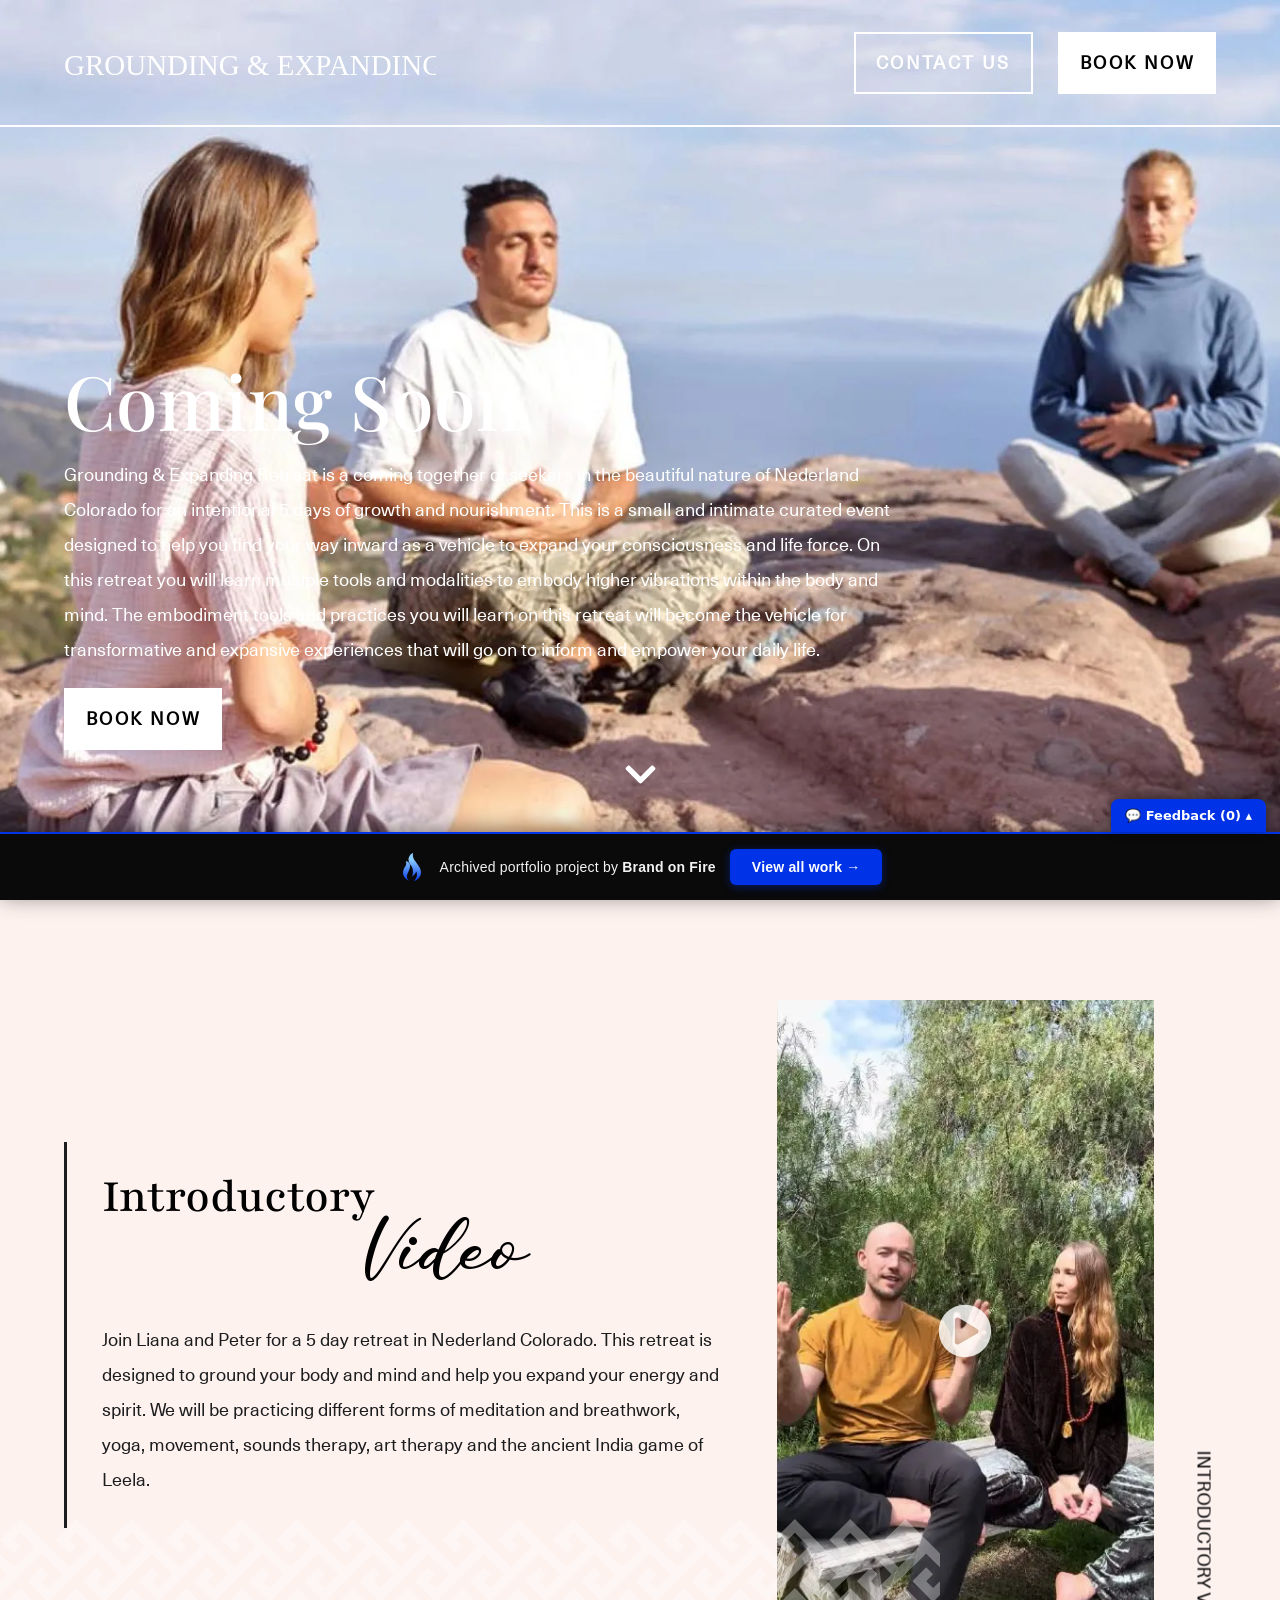
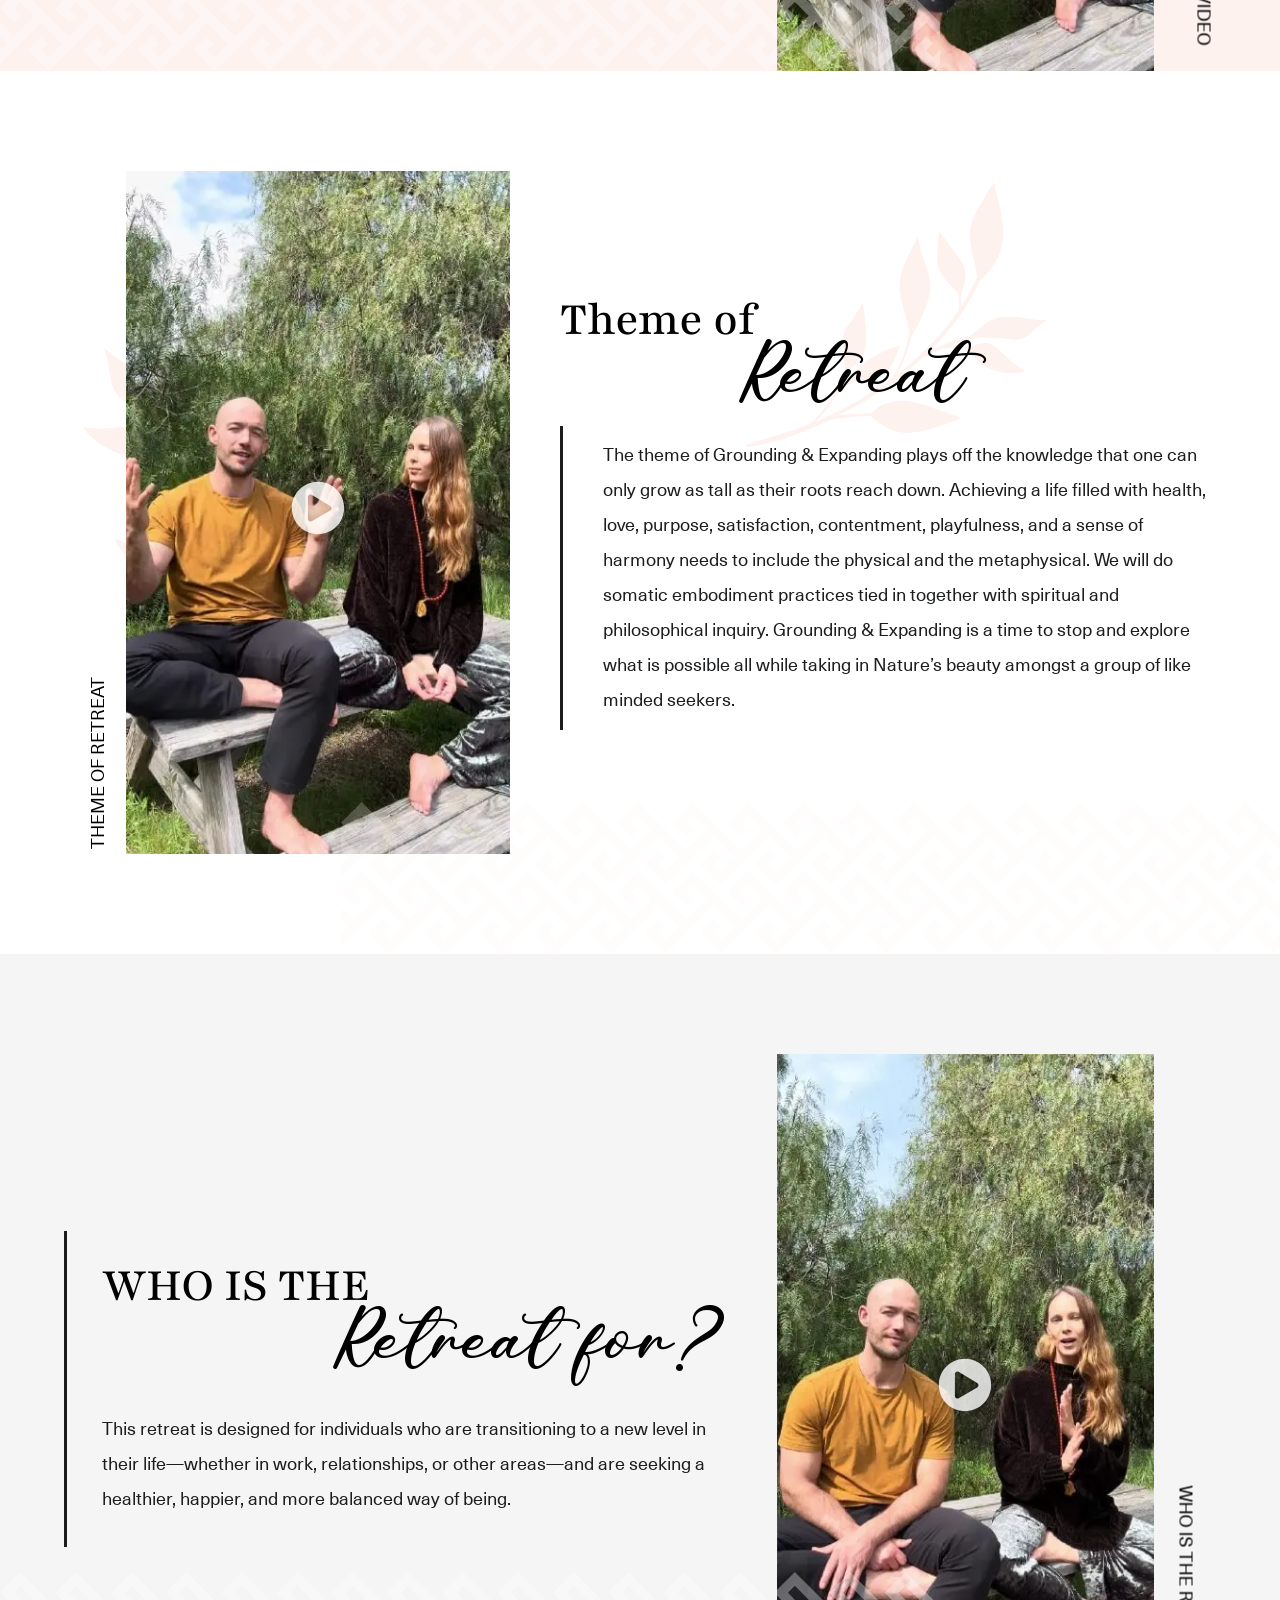
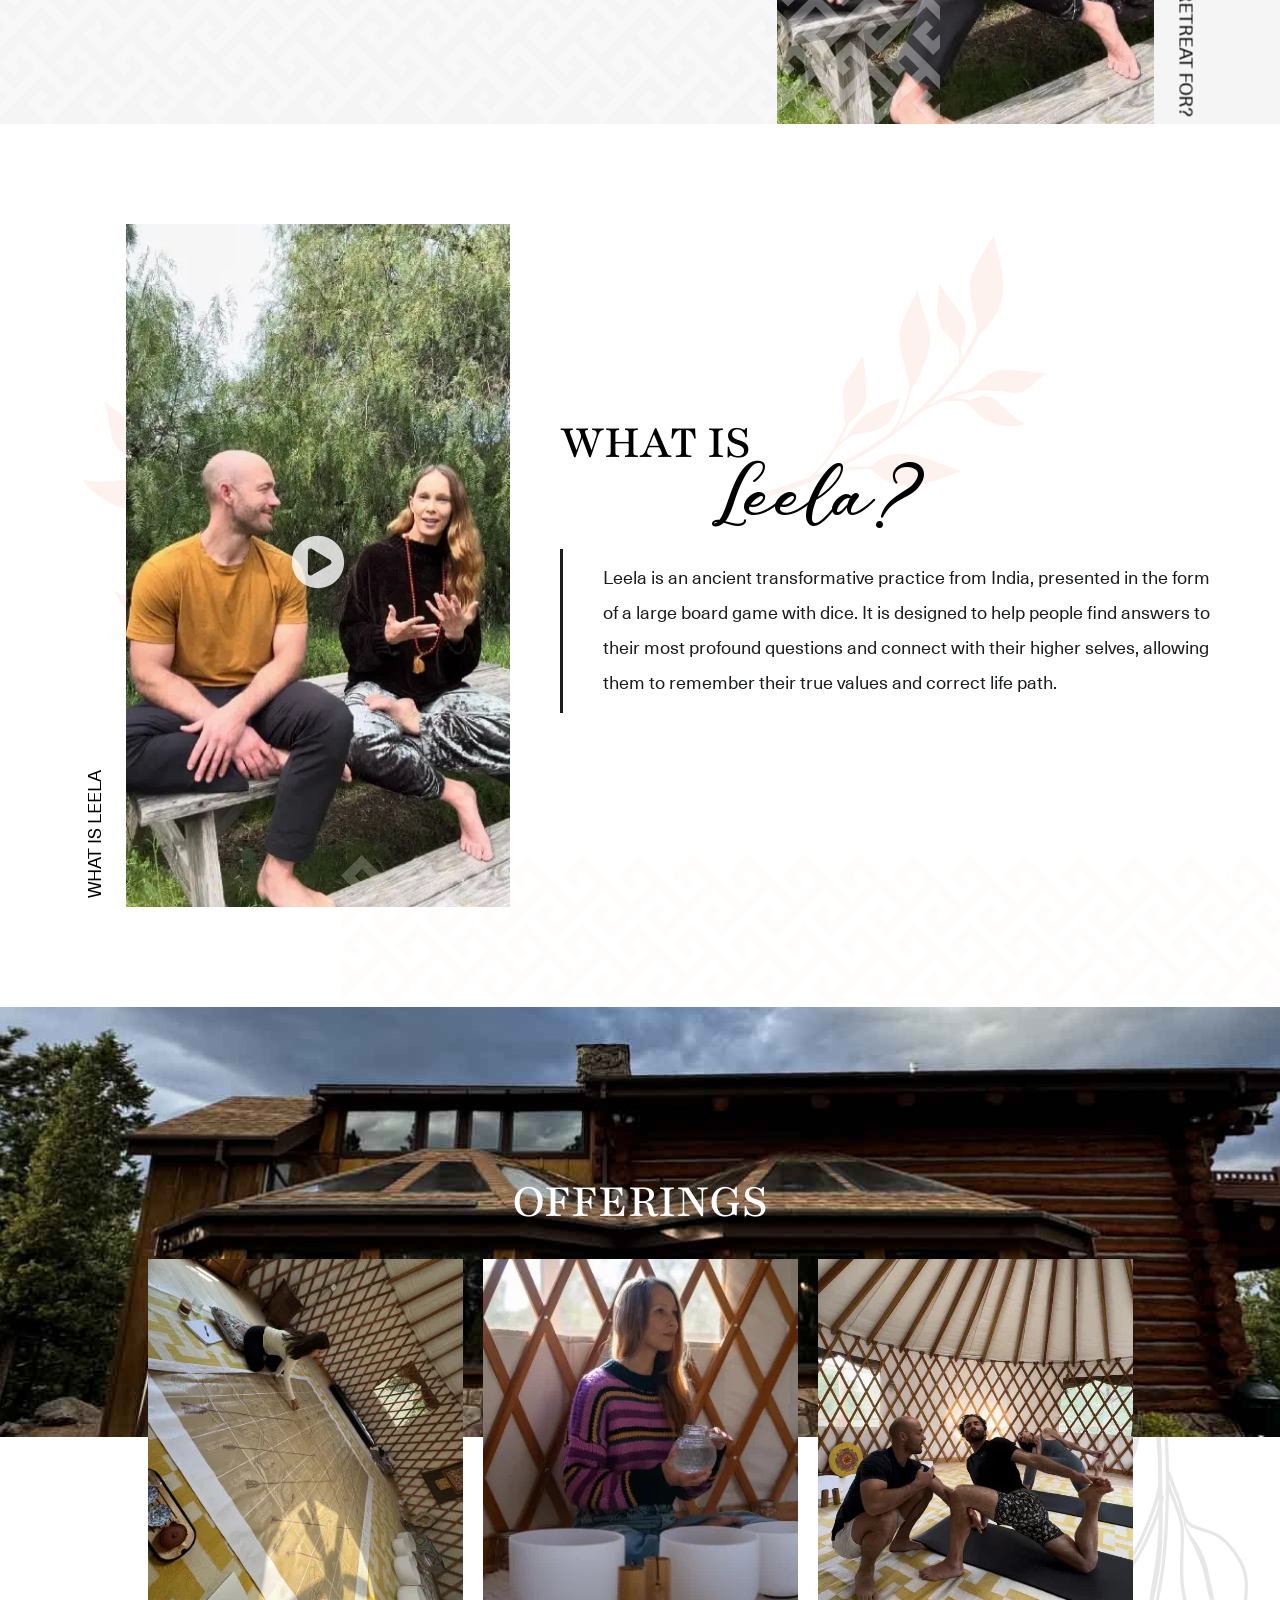
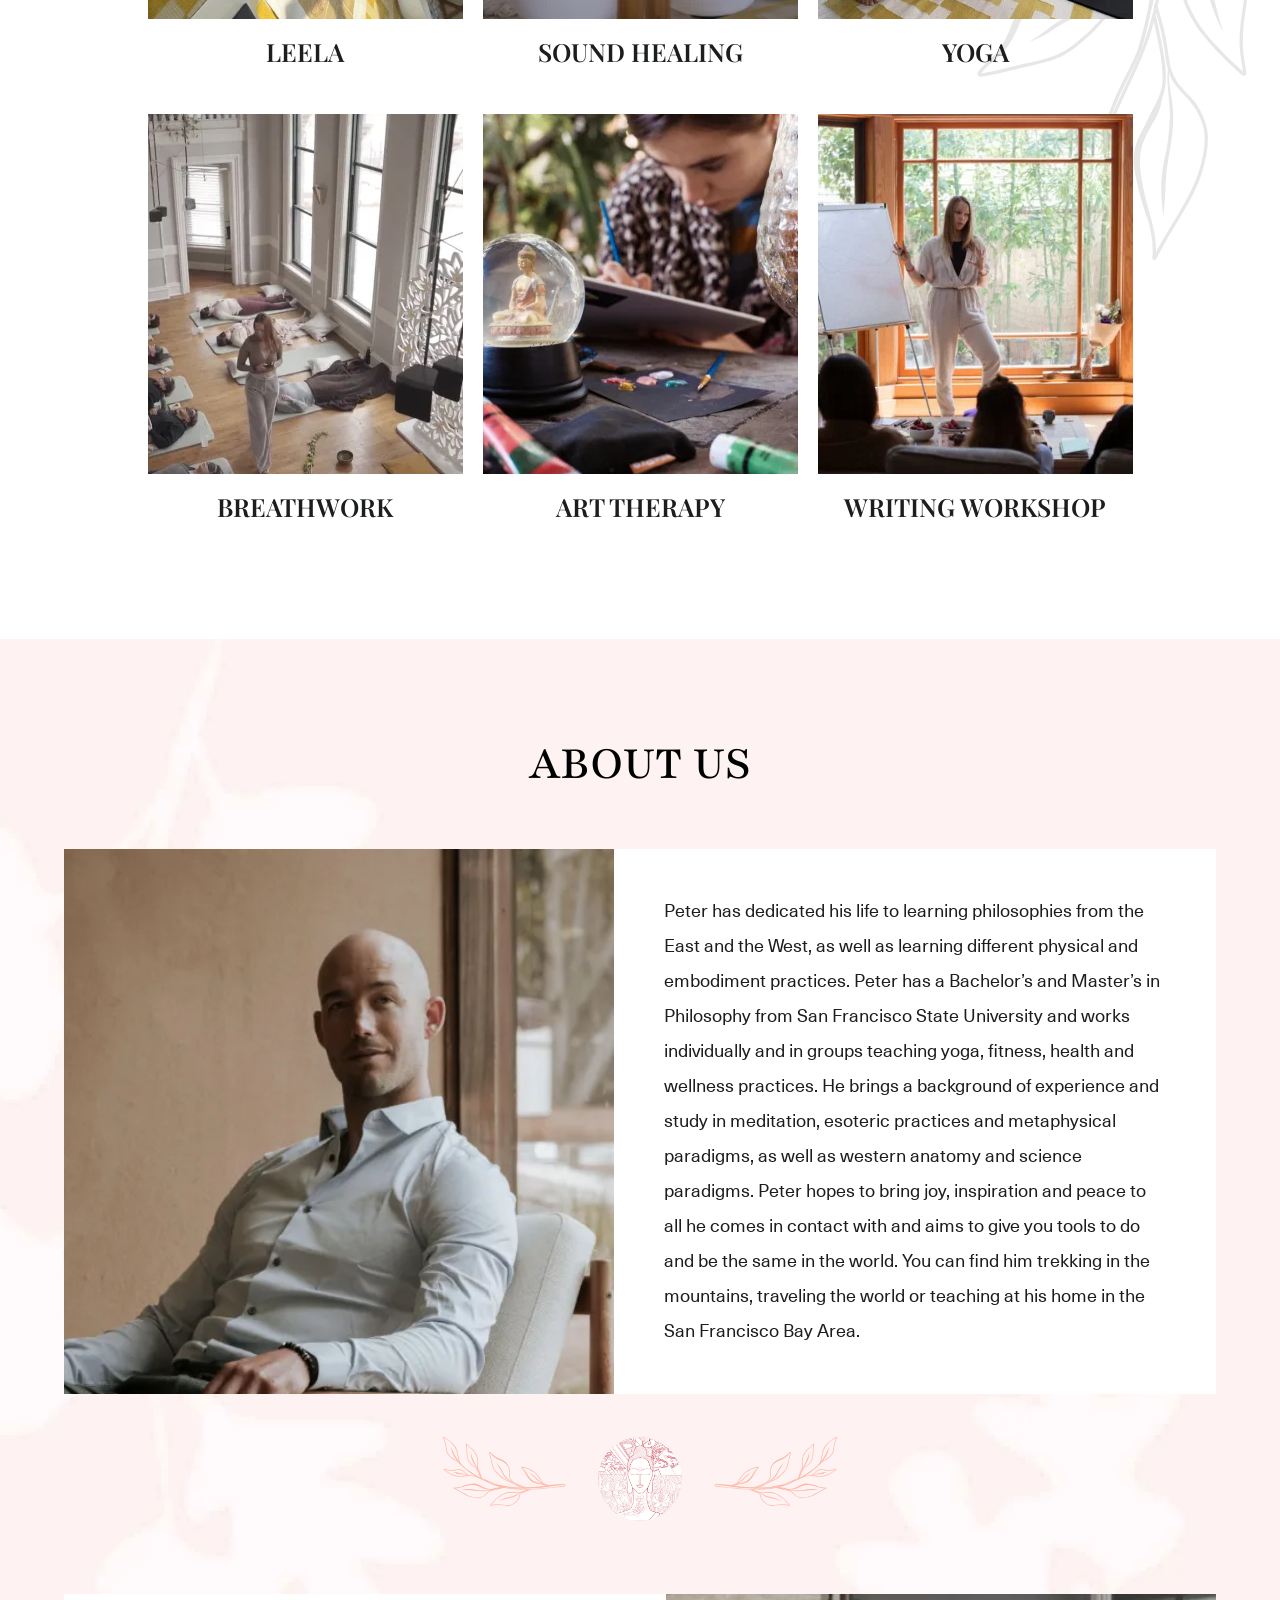
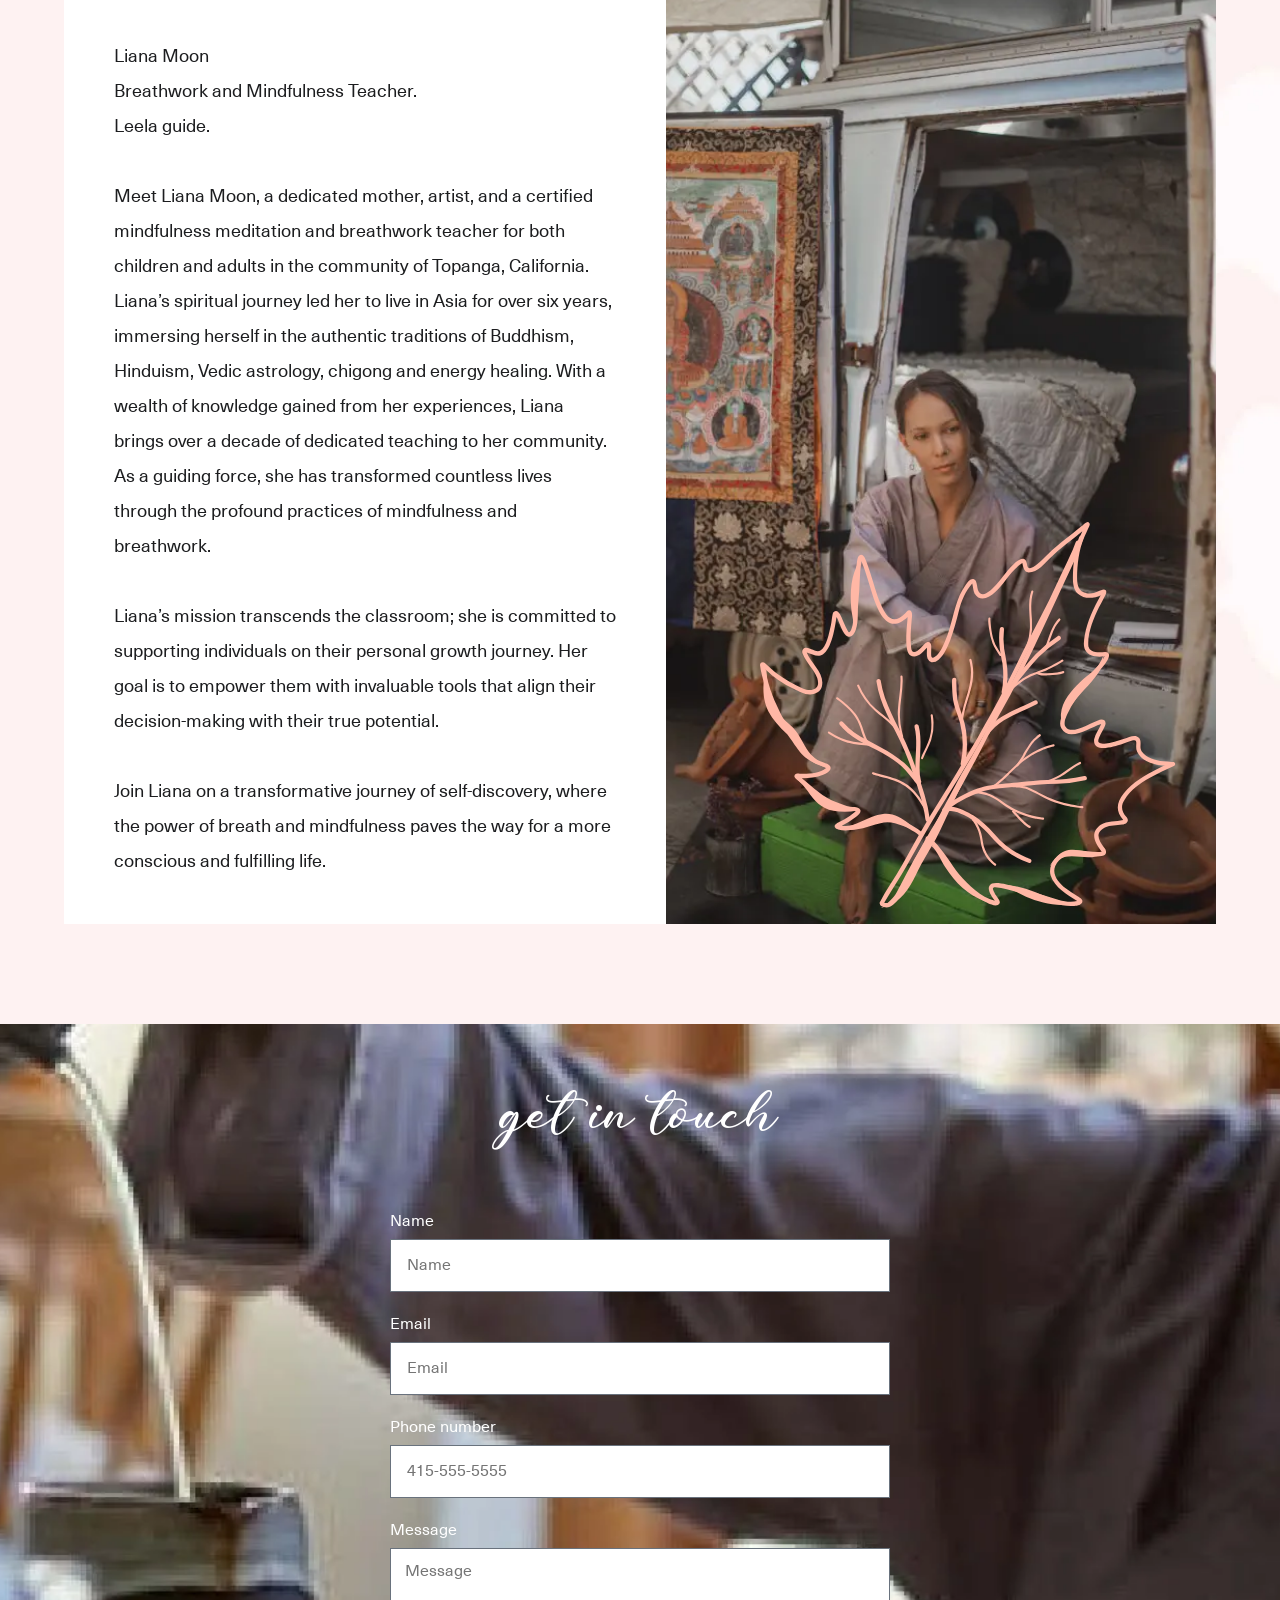
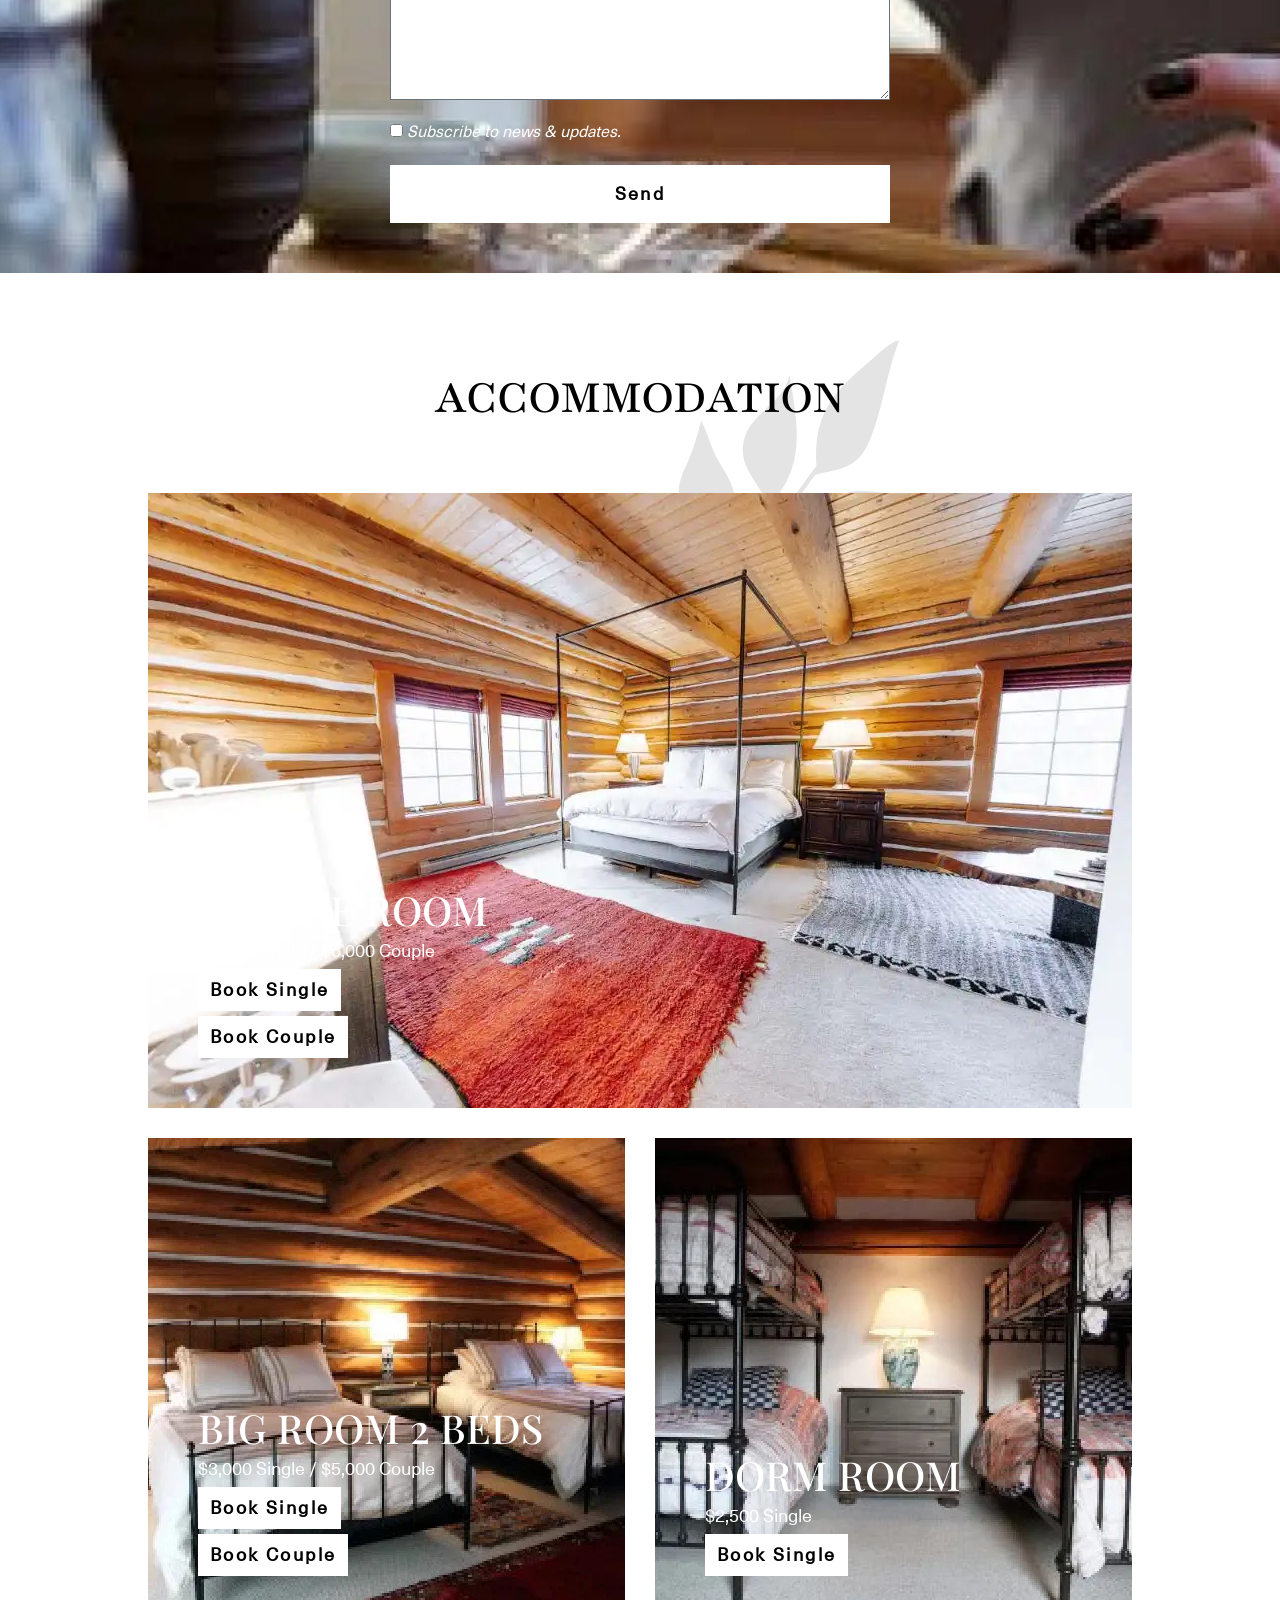
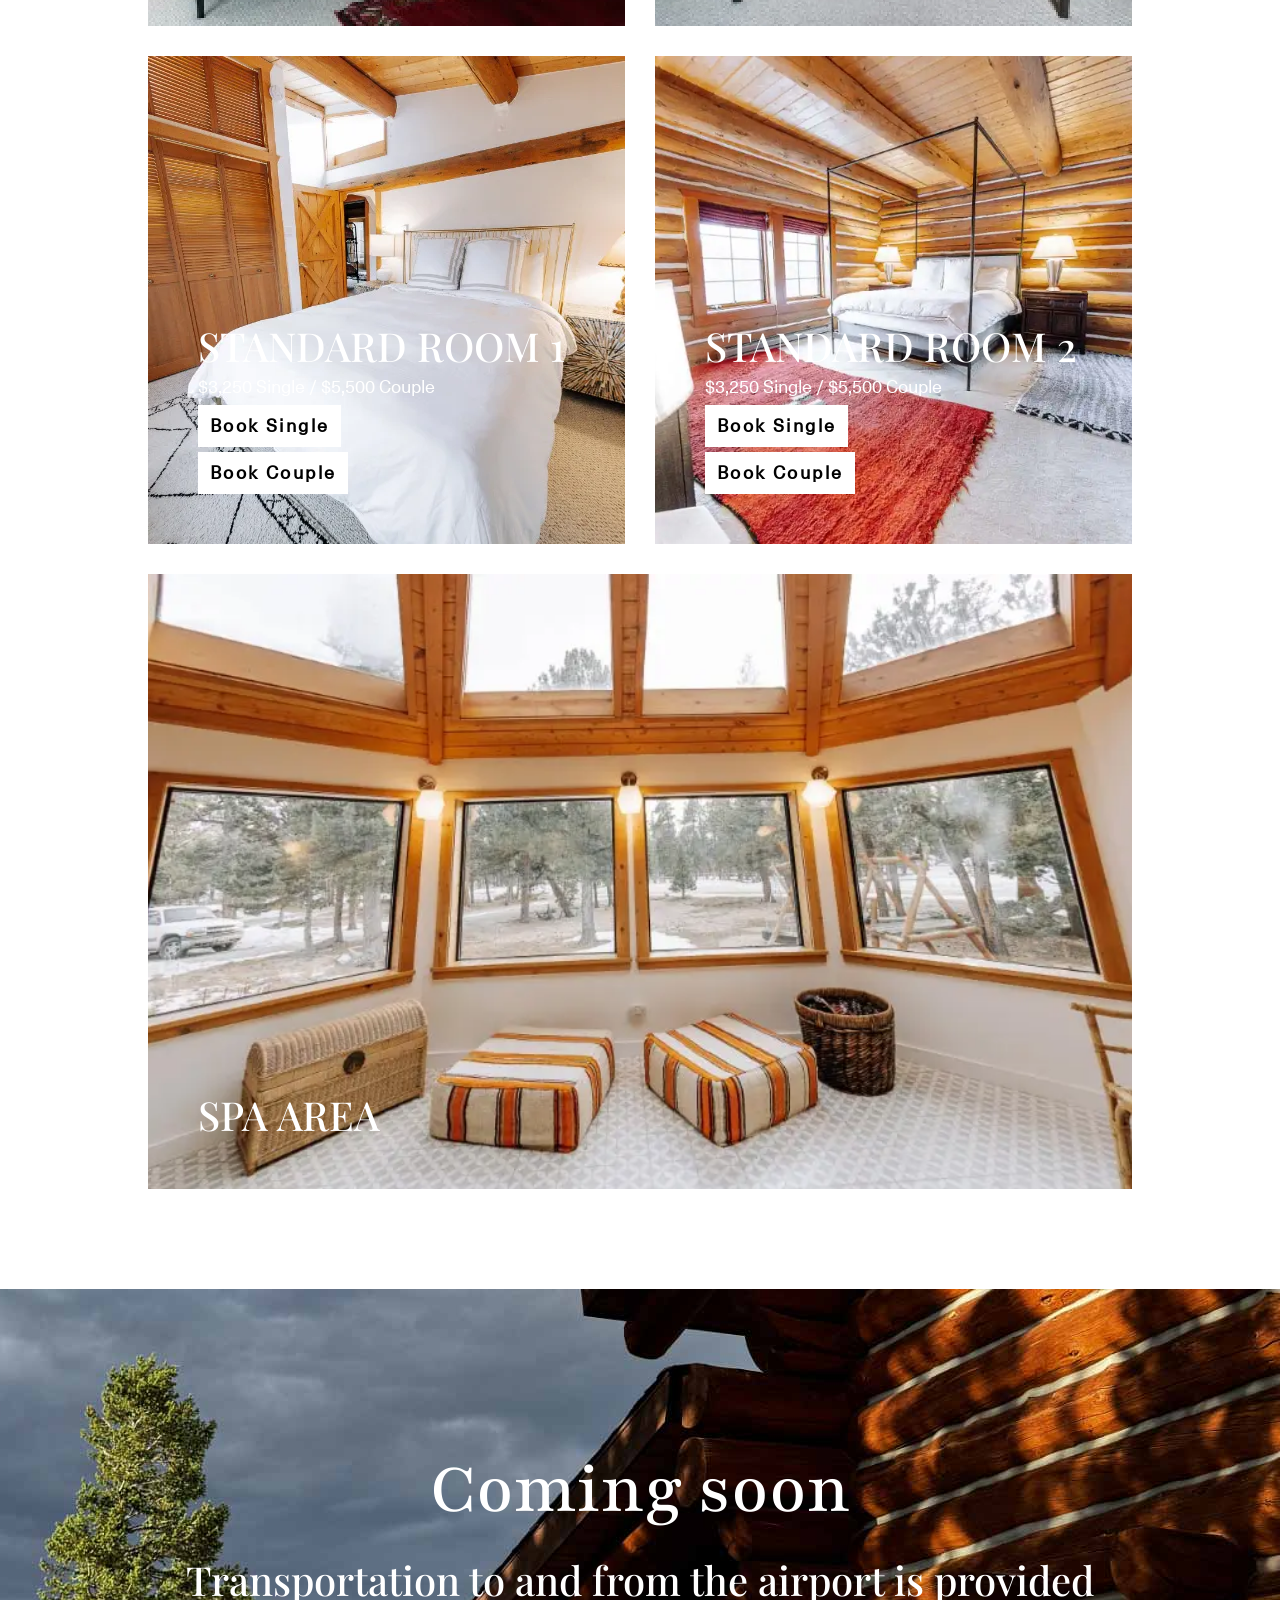
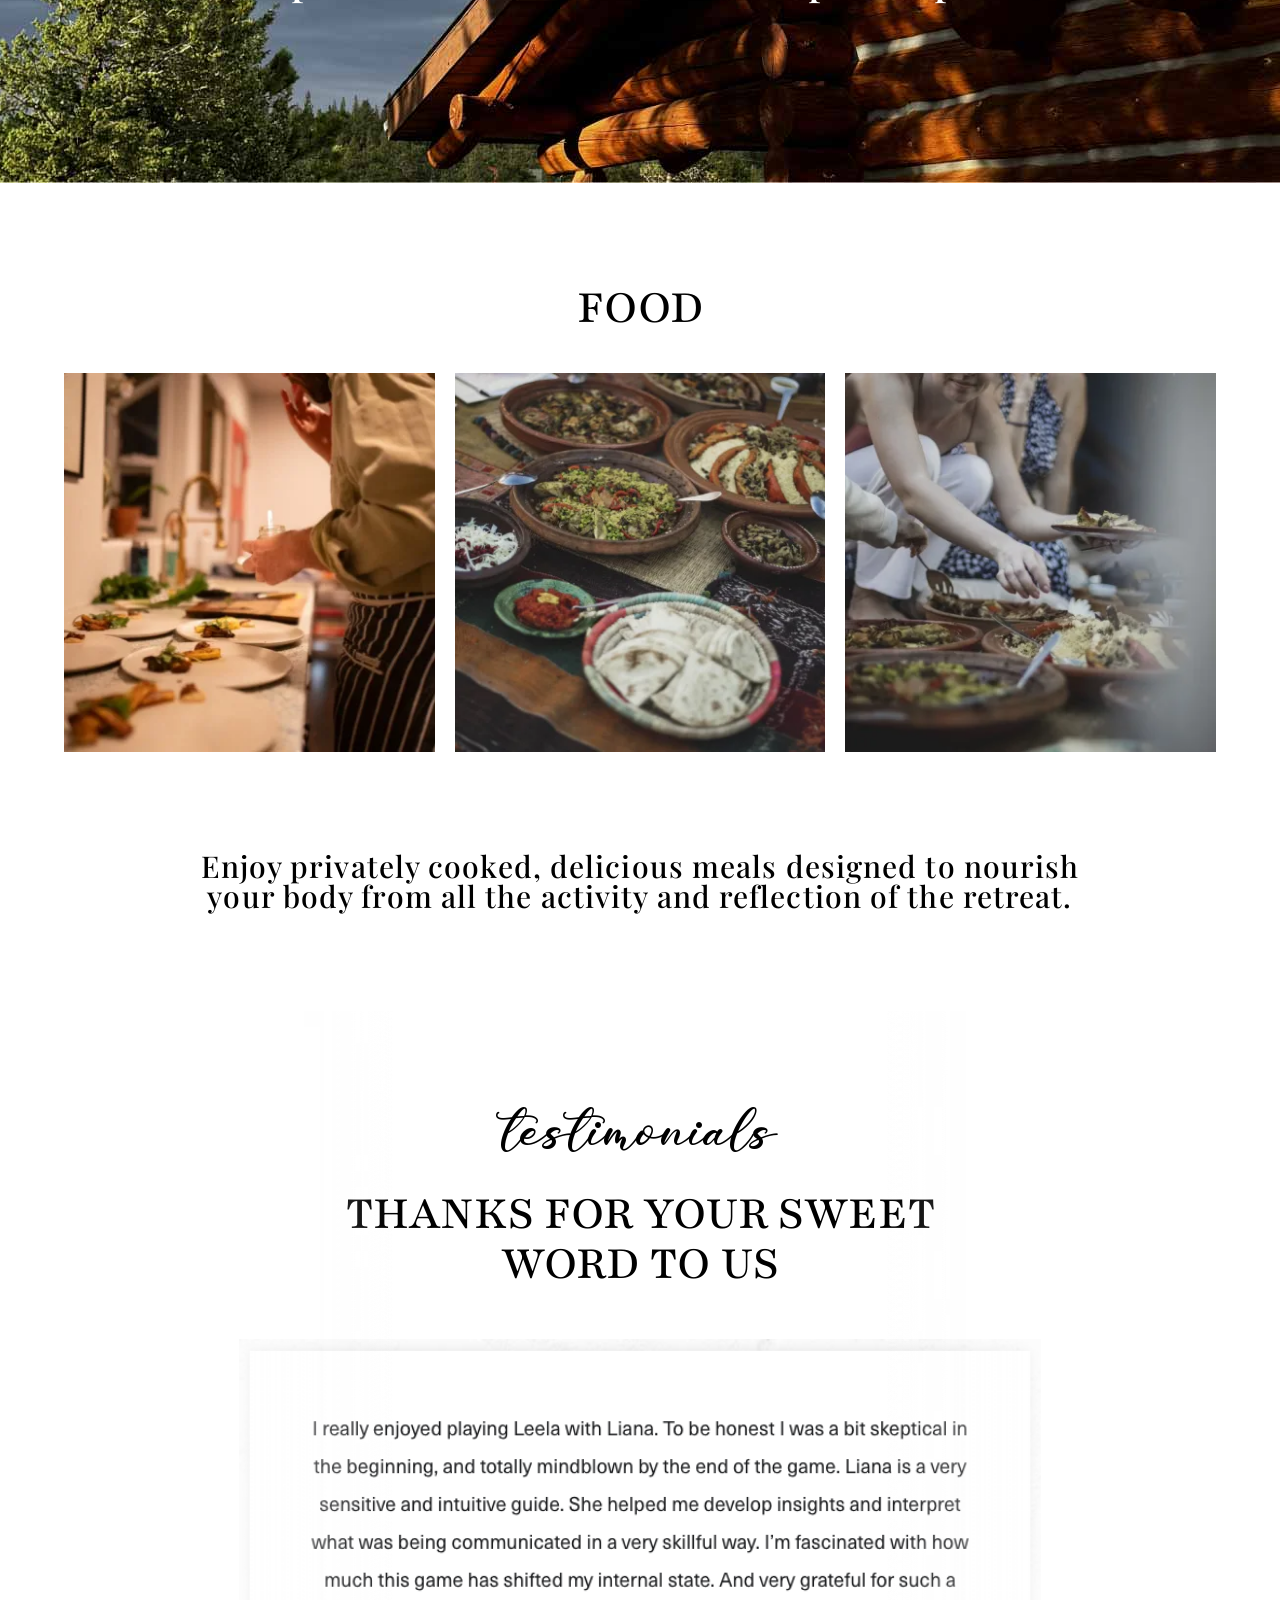
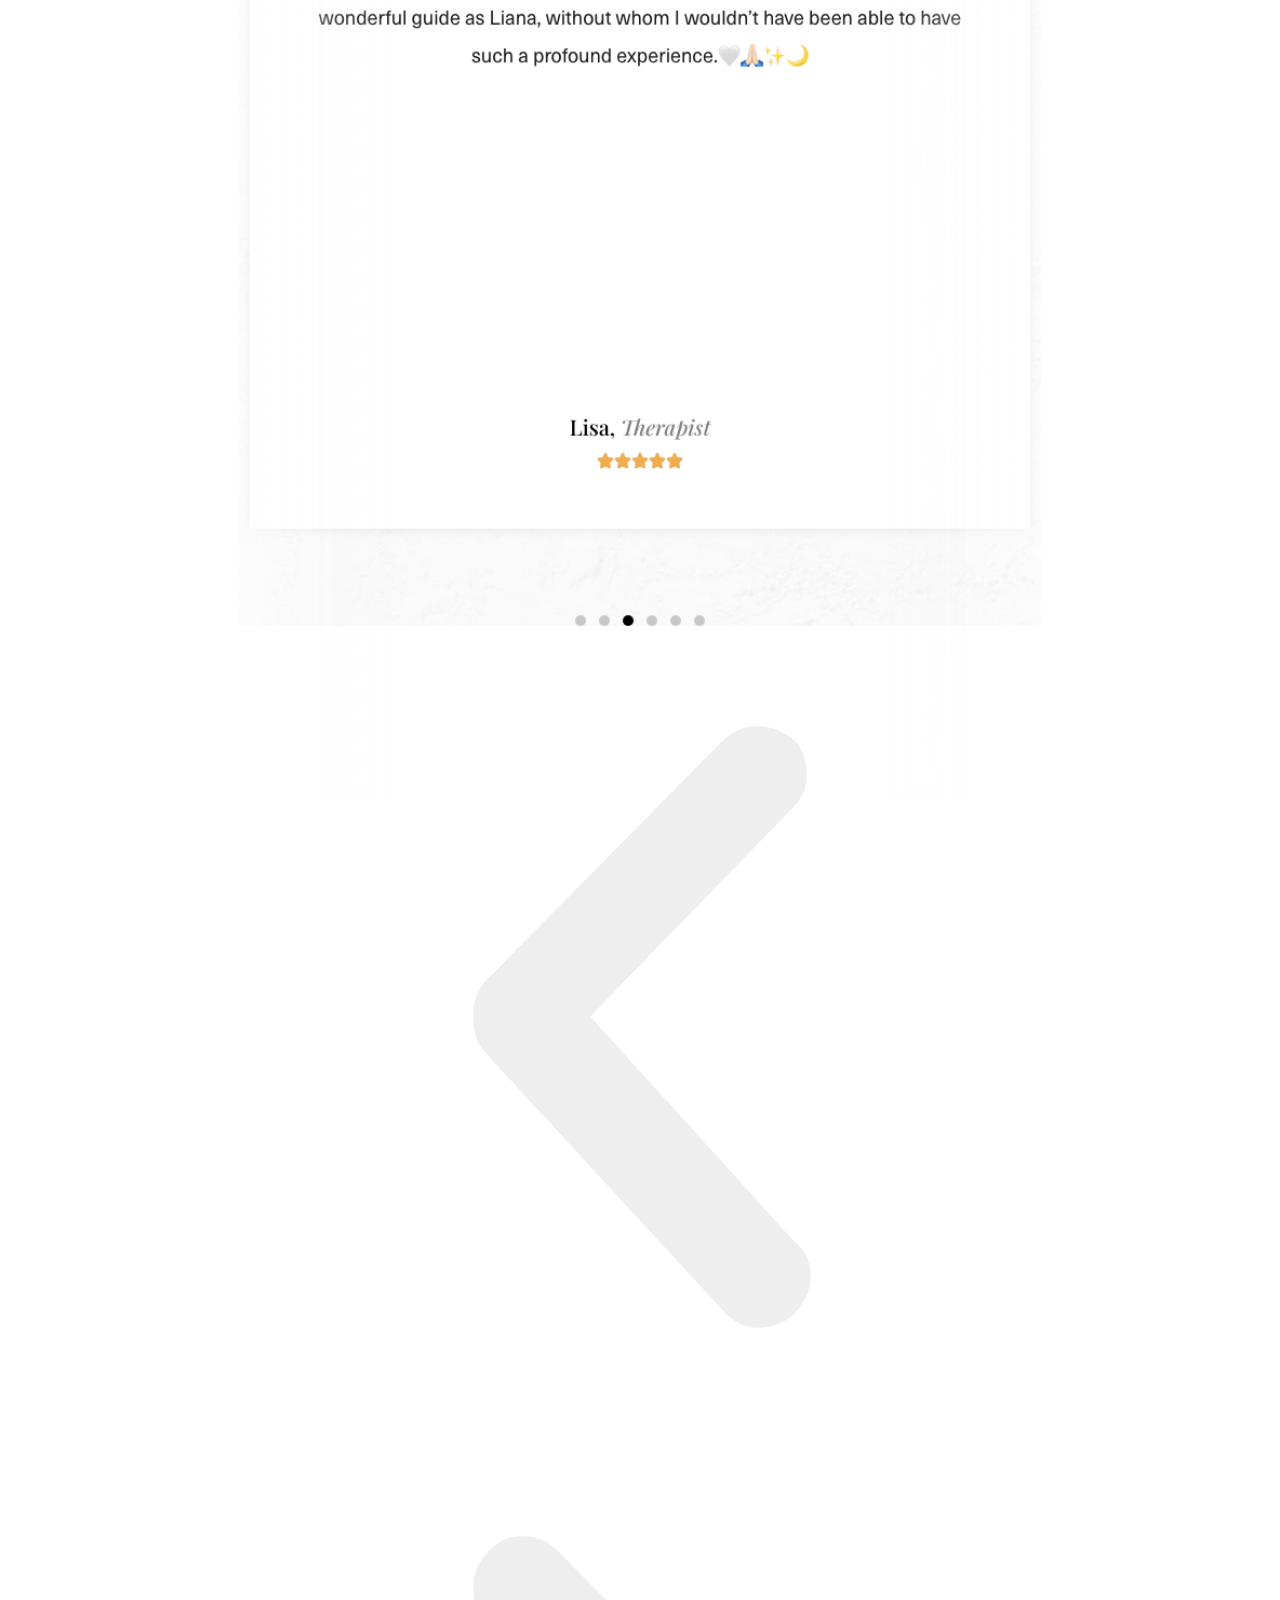
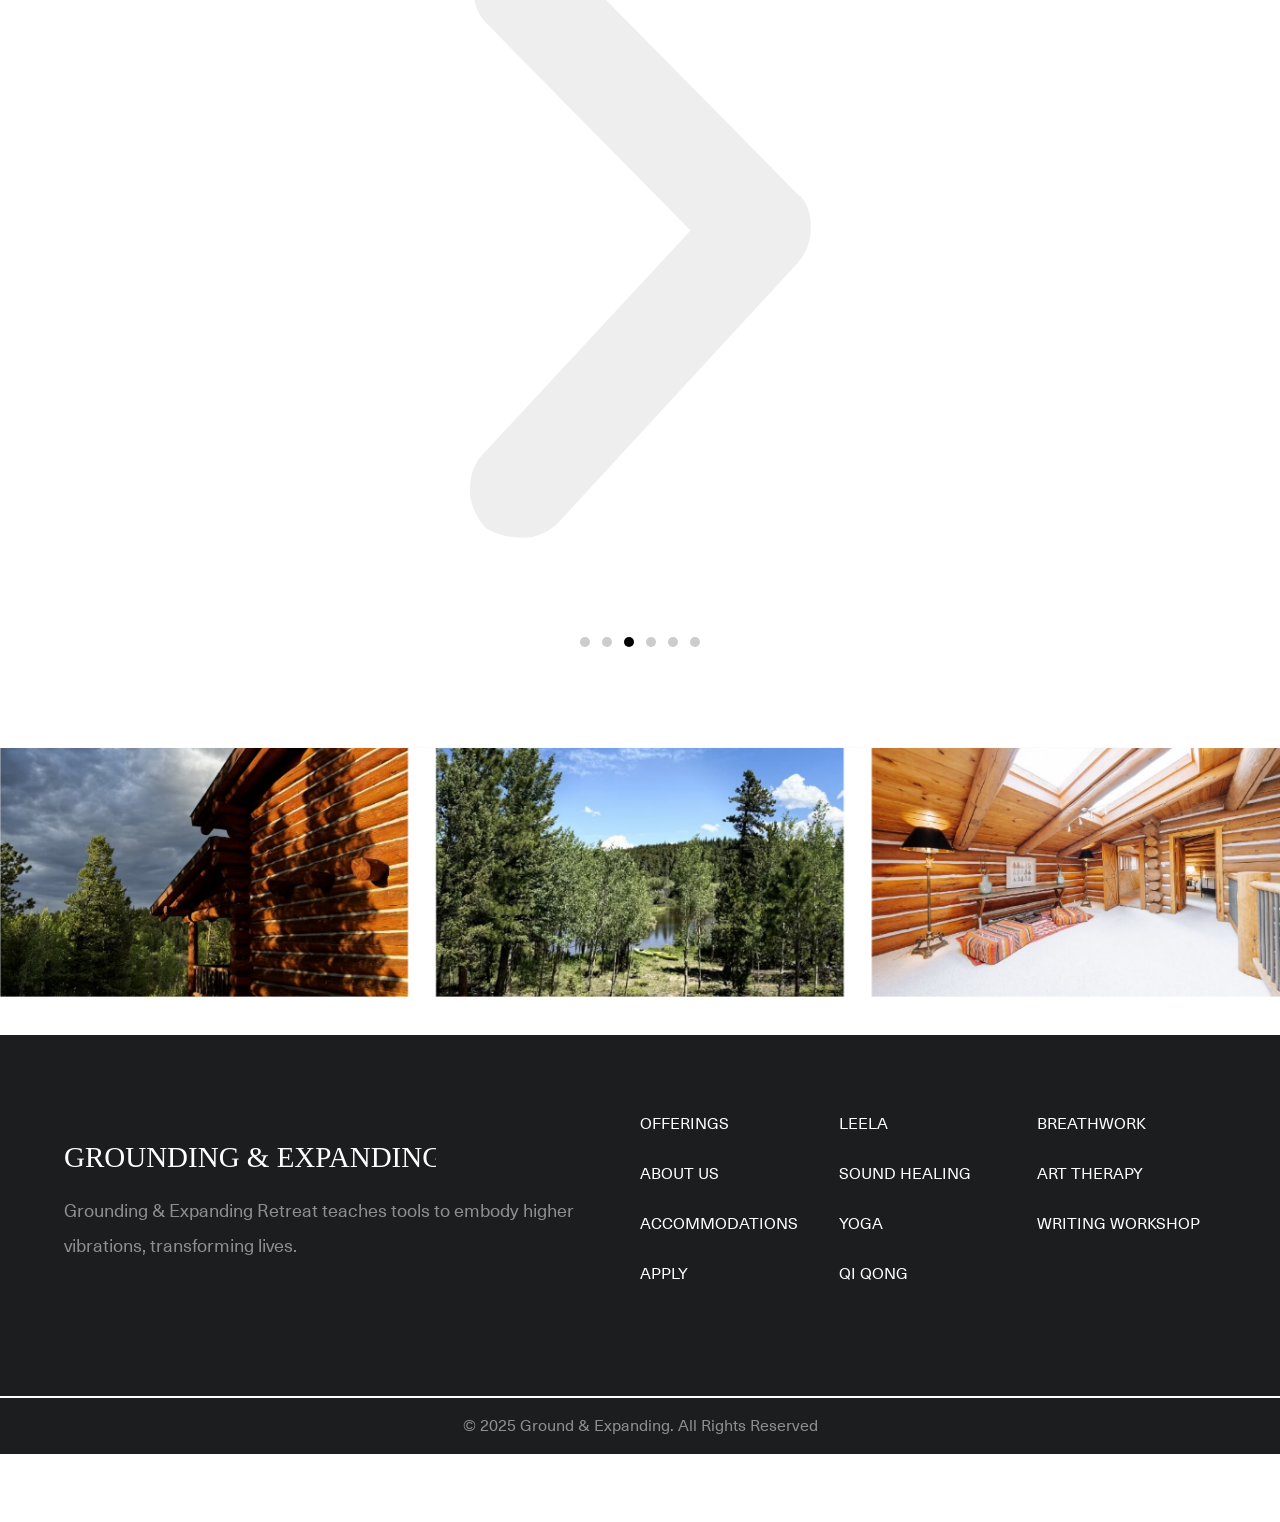
==== commit 4af9cf6c: "Copyright year -> 2025 (backup source year)" ====
--- a/index.html
+++ b/index.html
@@ -18,17 +18,19 @@
 						STANDARD ROOM 2					</h3><div class="elementor-cta__description elementor-cta__content-item elementor-content-item">
 						$3,250 Single / $5,500 Couple					</div><div class="elementor-cta__button-wrapper elementor-cta__content-item elementor-content-item "><a class="elementor-cta__button elementor-button elementor-size-" href="https://buy.stripe.com/dR68xJ6hN96jcsE000" target="_blank">
 						Book Single					</a></div></div></div></div></div><div class="elementor-element elementor-element-8d6babc elementor-widget elementor-widget-button" data-id="8d6babc" data-element_type="widget" data-widget_type="button.default"><div class="elementor-widget-container"><div class="elementor-button-wrapper"><a class="elementor-button elementor-button-link elementor-size-sm" href="https://buy.stripe.com/aEUeW76hN82ffEQ9AF" target="_blank"><span class="elementor-button-content-wrapper"><span class="elementor-button-text">Book Couple</span></span></a></div></div></div></div></div><div class="elementor-element elementor-element-f62eed7 e-con-full e-flex e-con e-child" data-id="f62eed7" data-element_type="container" data-settings="{&quot;background_background&quot;:&quot;classic&quot;}"><div class="elementor-element elementor-element-9cc5ece elementor-cta--layout-image-left elementor-cta--valign-bottom elementor-cta--skin-classic elementor-animated-content elementor-bg-transform elementor-bg-transform-zoom-in elementor-widget elementor-widget-call-to-action" data-id="9cc5ece" data-element_type="widget" data-widget_type="call-to-action.default"><div class="elementor-widget-container"><div class="elementor-cta"><div class="elementor-cta__content"><h3 class="elementor-cta__title elementor-cta__content-item elementor-content-item">
-						SPA AREA					</h3></div></div></div></div></div></div></div><div class="elementor-element elementor-element-9bca7db elementor-absolute elementor-hidden-mobile elementor-widget elementor-widget-image" data-id="9bca7db" data-element_type="widget" data-settings="{&quot;_position&quot;:&quot;absolute&quot;}" data-widget_type="image.default"><div class="elementor-widget-container"><img decoding="sync" width="847" height="834" src="_a/4ea587c100b9.svg" class="attachment-full size-full wp-image-141" alt="">															</div></div></div><div class="elementor-element elementor-element-fcf32ee e-con-full e-flex e-con e-parent e-lazyloaded" data-id="fcf32ee" data-element_type="container" data-settings="{&quot;background_background&quot;:&quot;classic&quot;}"><div class="elementor-element elementor-element-1d14bfb elementor-widget elementor-widget-heading" data-id="1d14bfb" data-element_type="widget" data-widget_type="heading.default"><div class="elementor-widget-container"><h2 class="elementor-heading-title elementor-size-default">Coming soon</h2>				</div></div><div class="elementor-element elementor-element-17b710f elementor-headline--style-highlight elementor-widget elementor-widget-animated-headline" data-id="17b710f" data-element_type="widget" data-settings="{&quot;headline_style&quot;:&quot;highlight&quot;,&quot;marker&quot;:&quot;circle&quot;,&quot;loop&quot;:&quot;yes&quot;,&quot;highlight_animation_duration&quot;:1200,&quot;highlight_iteration_delay&quot;:8000}" data-widget_type="animated-headline.default"><div class="elementor-widget-container"><h3 class="elementor-headline e-animated"><span class="elementor-headline-plain-text elementor-headline-text-wrapper">Transportation to and from the airport is provided</span><span class="elementor-headline-dynamic-wrapper elementor-headline-text-wrapper"><svg xmlns="http://www.w3.org/2000/svg" viewBox="0 0 500 150" preserveAspectRatio="none"><path d="M325,18C228.7-8.3,118.5,8.3,78,21C22.4,38.4,4.6,54.6,5.6,77.6c1.4,32.4,52.2,54,142.6,63.7 c66.2,7.1,212.2,7.5,273.5-8.3c64.4-16.6,104.3-57.6,33.8-98.2C386.7-4.9,179.4-1.4,126.3,20.7"></path></svg></span></h3></div></div></div><div class="elementor-element elementor-element-b51132a e-con-full e-flex e-con e-parent e-lazyloaded" data-id="b51132a" data-element_type="container"><div class="elementor-element elementor-element-1f95b7c e-flex e-con-boxed e-con e-child" data-id="1f95b7c" data-element_type="container"><div class="e-con-inner"><div class="elementor-element elementor-element-9569ac5 elementor-widget elementor-widget-heading" data-id="9569ac5" data-element_type="widget" data-widget_type="heading.default"><div class="elementor-widget-container"><h2 class="elementor-heading-title elementor-size-default">FOOD</h2>				</div></div><div class="elementor-element elementor-element-8a794b6 e-grid e-con-boxed e-con e-child" data-id="8a794b6" data-element_type="container"><div class="e-con-inner"><div class="elementor-element elementor-element-72235ae elementor-widget elementor-widget-image" data-id="72235ae" data-element_type="widget" data-widget_type="image.default"><div class="elementor-widget-container"><img decoding="sync" width="381" height="390" src="_a/57cd4c39397c.webp" class="attachment-full size-full wp-image-100" alt="">															</div></div><div class="elementor-element elementor-element-719ec16 elementor-widget elementor-widget-image" data-id="719ec16" data-element_type="widget" data-widget_type="image.default"><div class="elementor-widget-container"><img decoding="sync" width="381" height="390" src="_a/add59b0229df.webp" class="attachment-full size-full wp-image-99" alt="">															</div></div><div class="elementor-element elementor-element-fc562d6 elementor-widget elementor-widget-image" data-id="fc562d6" data-element_type="widget" data-widget_type="image.default"><div class="elementor-widget-container"><img decoding="sync" width="381" height="390" src="_a/790b6569b5e0.webp" class="attachment-full size-full wp-image-101" alt="">															</div></div></div></div><div class="elementor-element elementor-element-1d2ec74 elementor-widget__width-initial elementor-widget-mobile__width-inherit elementor-widget elementor-widget-heading" data-id="1d2ec74" data-element_type="widget" data-widget_type="heading.default"><div class="elementor-widget-container"><h4 class="elementor-heading-title elementor-size-default">Enjoy privately cooked, delicious meals designed to nourish your body from all the activity and reflection of the retreat.</h4>				</div></div></div></div></div><div class="elementor-element elementor-element-89c74d0 e-con-full e-flex e-con e-parent e-lazyloaded" data-id="89c74d0" data-element_type="container"><div class="elementor-element elementor-element-30666b1 elementor-absolute elementor-hidden-tablet elementor-hidden-mobile elementor-widget elementor-widget-image" data-id="30666b1" data-element_type="widget" data-settings="{&quot;_position&quot;:&quot;absolute&quot;}" data-widget_type="image.default"><div class="elementor-widget-container"><img decoding="sync" width="394" height="1390" src="_a/3ab4f7c2635e.webp" class="attachment-full size-full wp-image-120" alt="">															</div></div><div class="elementor-element elementor-element-ca046c3 elementor-absolute elementor-hidden-tablet elementor-hidden-mobile elementor-widget elementor-widget-image" data-id="ca046c3" data-element_type="widget" data-settings="{&quot;_position&quot;:&quot;absolute&quot;}" data-widget_type="image.default"><div class="elementor-widget-container"><img decoding="sync" width="394" height="1390" src="_a/3bb6d33ef149.webp" class="attachment-full size-full wp-image-121" alt="">															</div></div><div class="elementor-element elementor-element-adb48ad e-flex e-con-boxed e-con e-child" data-id="adb48ad" data-element_type="container"><div class="e-con-inner"><div class="elementor-element elementor-element-325095d e-con-full e-flex e-con e-child" data-id="325095d" data-element_type="container"><div class="elementor-element elementor-element-f9b4bc9 elementor-widget elementor-widget-heading" data-id="f9b4bc9" data-element_type="widget" data-widget_type="heading.default"><div class="elementor-widget-container"><h2 class="elementor-heading-title elementor-size-default">testimonials</h2>				</div></div><div class="elementor-element elementor-element-3ef2d9d elementor-widget__width-initial elementor-widget elementor-widget-heading" data-id="3ef2d9d" data-element_type="widget" data-widget_type="heading.default"><div class="elementor-widget-container"><h2 class="elementor-heading-title elementor-size-default">THANKS FOR YOUR SWEET WORD TO US</h2>				</div></div></div><div class="elementor-element elementor-element-420f50e e-con-full e-flex e-con e-child" data-id="420f50e" data-element_type="container"><div class="elementor-element elementor-element-312790e cstm-testi elementor-arrows-position-outside elementor-widget__width-initial elementor-pagination-type-bullets elementor-pagination-position-outside elementor-widget elementor-widget-n-carousel e-widget-swiper" data-id="312790e" data-element_type="widget" id="cstm-testi" data-settings="{&quot;carousel_items&quot;:[{&quot;slide_title&quot;:&quot;Slide #1&quot;,&quot;_id&quot;:&quot;1cd36a2&quot;},{&quot;slide_title&quot;:&quot;Slide #1&quot;,&quot;_id&quot;:&quot;f1086b7&quot;},{&quot;slide_title&quot;:&quot;Slide #1&quot;,&quot;_id&quot;:&quot;3ba4b43&quot;},{&quot;slide_title&quot;:&quot;Slide #1&quot;,&quot;_id&quot;:&quot;75eaea3&quot;},{&quot;slide_title&quot;:&quot;Slide #1&quot;,&quot;_id&quot;:&quot;2cc7ca2&quot;},{&quot;slide_title&quot;:&quot;Slide #1&quot;,&quot;_id&quot;:&quot;f184869&quot;}],&quot;slides_to_show&quot;:&quot;1&quot;,&quot;image_spacing_custom&quot;:{&quot;unit&quot;:&quot;px&quot;,&quot;size&quot;:80,&quot;sizes&quot;:[]},&quot;slides_to_show_tablet&quot;:&quot;1&quot;,&quot;image_spacing_custom_mobile&quot;:{&quot;unit&quot;:&quot;px&quot;,&quot;size&quot;:10,&quot;sizes&quot;:[]},&quot;slides_to_show_mobile&quot;:&quot;1&quot;,&quot;autoplay&quot;:&quot;yes&quot;,&quot;autoplay_speed&quot;:5000,&quot;pause_on_hover&quot;:&quot;yes&quot;,&quot;pause_on_interaction&quot;:&quot;yes&quot;,&quot;infinite&quot;:&quot;yes&quot;,&quot;speed&quot;:500,&quot;offset_sides&quot;:&quot;none&quot;,&quot;arrows&quot;:&quot;yes&quot;,&quot;pagination&quot;:&quot;bullets&quot;,&quot;image_spacing_custom_laptop&quot;:{&quot;unit&quot;:&quot;px&quot;,&quot;size&quot;:&quot;&quot;,&quot;sizes&quot;:[]},&quot;image_spacing_custom_tablet&quot;:{&quot;unit&quot;:&quot;px&quot;,&quot;size&quot;:&quot;&quot;,&quot;sizes&quot;:[]}}" data-widget_type="nested-carousel.default"><div class="elementor-widget-container"><img src="_a/e54e8bb5258a.bin" alt="" style="display: block; width: 100%; height: auto; max-width: 100%; margin: 0px;"><div class="elementor-swiper-button elementor-swiper-button-prev" role="button" tabindex="0" aria-label="Previous slide" aria-controls="swiper-wrapper-476fdbaa1b17610a4"><svg aria-hidden="true" class="e-font-icon-svg e-eicon-chevron-left" viewBox="0 0 1000 1000" xmlns="http://www.w3.org/2000/svg"><path d="M646 125C629 125 613 133 604 142L308 442C296 454 292 471 292 487 292 504 296 521 308 533L604 854C617 867 629 875 646 875 663 875 679 871 692 858 704 846 713 829 713 812 713 796 708 779 692 767L438 487 692 225C700 217 708 204 708 187 708 171 704 154 692 142 675 129 663 125 646 125Z"></path></svg>			</div><div class="elementor-swiper-button elementor-swiper-button-next" role="button" tabindex="0" aria-label="Next slide" aria-controls="swiper-wrapper-476fdbaa1b17610a4"><svg aria-hidden="true" class="e-font-icon-svg e-eicon-chevron-right" viewBox="0 0 1000 1000" xmlns="http://www.w3.org/2000/svg"><path d="M696 533C708 521 713 504 713 487 713 471 708 454 696 446L400 146C388 133 375 125 354 125 338 125 325 129 313 142 300 154 292 171 292 187 292 204 296 221 308 233L563 492 304 771C292 783 288 800 288 817 288 833 296 850 308 863 321 871 338 875 354 875 371 875 388 867 400 854L696 533Z"></path></svg>			</div><div class="swiper-pagination swiper-pagination-clickable swiper-pagination-bullets swiper-pagination-horizontal"><span class="swiper-pagination-bullet" role="button" data-bullet-index="0" aria-label="Go to slide 1"></span><span class="swiper-pagination-bullet" role="button" data-bullet-index="1" aria-label="Go to slide 2"></span><span class="swiper-pagination-bullet swiper-pagination-bullet-active" role="button" data-bullet-index="2" aria-label="Go to slide 3" tabindex="0" aria-current="true"></span><span class="swiper-pagination-bullet" role="button" data-bullet-index="3" aria-label="Go to slide 4"></span><span class="swiper-pagination-bullet" role="button" data-bullet-index="4" aria-label="Go to slide 5"></span><span class="swiper-pagination-bullet" role="button" data-bullet-index="5" aria-label="Go to slide 6"></span></div></div></div></div></div></div></div><div class="elementor-element elementor-element-535c8ff e-con-full e-flex e-con e-parent e-lazyloaded" data-id="535c8ff" data-element_type="container"><div class="elementor-element elementor-element-03b1cf5 elementor-widget elementor-widget-image-carousel e-widget-swiper" data-id="03b1cf5" data-element_type="widget" data-settings="{&quot;slides_to_show&quot;:&quot;3&quot;,&quot;navigation&quot;:&quot;none&quot;,&quot;image_spacing_custom&quot;:{&quot;unit&quot;:&quot;px&quot;,&quot;size&quot;:30,&quot;sizes&quot;:[]},&quot;autoplay&quot;:&quot;yes&quot;,&quot;pause_on_hover&quot;:&quot;yes&quot;,&quot;pause_on_interaction&quot;:&quot;yes&quot;,&quot;autoplay_speed&quot;:5000,&quot;infinite&quot;:&quot;yes&quot;,&quot;speed&quot;:500,&quot;image_spacing_custom_laptop&quot;:{&quot;unit&quot;:&quot;px&quot;,&quot;size&quot;:&quot;&quot;,&quot;sizes&quot;:[]},&quot;image_spacing_custom_tablet&quot;:{&quot;unit&quot;:&quot;px&quot;,&quot;size&quot;:&quot;&quot;,&quot;sizes&quot;:[]},&quot;image_spacing_custom_mobile&quot;:{&quot;unit&quot;:&quot;px&quot;,&quot;size&quot;:&quot;&quot;,&quot;sizes&quot;:[]}}" data-widget_type="image-carousel.default"><div class="elementor-widget-container"><img src="_a/f6485b1f17da.bin" alt="" style="display: block; width: 100%; height: auto; max-width: 100%; margin: 0px;"></div></div></div></div></div></main><div data-elementor-type="footer" data-elementor-id="40" class="elementor elementor-40 elementor-location-footer" data-elementor-post-type="elementor_library"><div class="elementor-element elementor-element-ad32279 e-con-full e-flex e-con e-parent e-lazyloaded" data-id="ad32279" data-element_type="container" data-settings="{&quot;background_background&quot;:&quot;classic&quot;}" data-bofp="14"><div class="elementor-element elementor-element-fc1d890 e-flex e-con-boxed e-con e-child" data-id="fc1d890" data-element_type="container"><div class="e-con-inner"><div class="elementor-element elementor-element-91387b0 e-con-full e-flex e-con e-child" data-id="91387b0" data-element_type="container"><div class="elementor-element elementor-element-d6e4417 elementor-widget elementor-widget-theme-site-logo elementor-widget-image" data-id="d6e4417" data-element_type="widget" data-widget_type="theme-site-logo.default"><div class="elementor-widget-container"><a href="index.html"><img width="372" height="38" src="_a/6c73f73cfd53.svg" class="attachment-full size-full wp-image-42" alt="" decoding="sync">				</a></div></div><div class="elementor-element elementor-element-cd42cbb elementor-widget__width-initial elementor-widget elementor-widget-heading" data-id="cd42cbb" data-element_type="widget" data-widget_type="heading.default"><div class="elementor-widget-container"><p class="elementor-heading-title elementor-size-default">Grounding &amp; Expanding Retreat teaches tools to embody higher vibrations, transforming lives.</p>				</div></div></div><div class="elementor-element elementor-element-4f00c02 e-con-full e-flex e-con e-child" data-id="4f00c02" data-element_type="container"><div class="elementor-element elementor-element-d2e2236 e-con-full e-flex e-con e-child" data-id="d2e2236" data-element_type="container"><div class="elementor-element elementor-element-47a6e21 elementor-mobile-align-center elementor-icon-list--layout-traditional elementor-list-item-link-full_width elementor-widget elementor-widget-icon-list" data-id="47a6e21" data-element_type="widget" data-widget_type="icon-list.default"><div class="elementor-widget-container"><ul class="elementor-icon-list-items"><li class="elementor-icon-list-item"><a href="index.html"><span class="elementor-icon-list-text">OFFERINGS</span></a></li><li class="elementor-icon-list-item"><a href="index.html"><span class="elementor-icon-list-text">ABOUT US</span></a></li><li class="elementor-icon-list-item"><a href="index.html"><span class="elementor-icon-list-text">ACCOMMODATIONS</span></a></li><li class="elementor-icon-list-item"><a href="index.html"><span class="elementor-icon-list-text">APPLY</span></a></li></ul></div></div></div><div class="elementor-element elementor-element-900e721 e-con-full e-flex e-con e-child" data-id="900e721" data-element_type="container"><div class="elementor-element elementor-element-c5c0d2d elementor-mobile-align-center elementor-icon-list--layout-traditional elementor-list-item-link-full_width elementor-widget elementor-widget-icon-list" data-id="c5c0d2d" data-element_type="widget" data-widget_type="icon-list.default"><div class="elementor-widget-container"><ul class="elementor-icon-list-items"><li class="elementor-icon-list-item"><a href="index.html"><span class="elementor-icon-list-text">LEELA</span></a></li><li class="elementor-icon-list-item"><a href="index.html"><span class="elementor-icon-list-text">SOUND HEALING</span></a></li><li class="elementor-icon-list-item"><a href="index.html"><span class="elementor-icon-list-text">YOGA</span></a></li><li class="elementor-icon-list-item"><a href="index.html"><span class="elementor-icon-list-text">QI QONG</span></a></li></ul></div></div></div><div class="elementor-element elementor-element-081b027 e-con-full e-flex e-con e-child" data-id="081b027" data-element_type="container"><div class="elementor-element elementor-element-b21e905 elementor-mobile-align-center elementor-icon-list--layout-traditional elementor-list-item-link-full_width elementor-widget elementor-widget-icon-list" data-id="b21e905" data-element_type="widget" data-widget_type="icon-list.default"><div class="elementor-widget-container"><ul class="elementor-icon-list-items"><li class="elementor-icon-list-item"><a href="index.html"><span class="elementor-icon-list-text">BREATHWORK</span></a></li><li class="elementor-icon-list-item"><a href="index.html"><span class="elementor-icon-list-text">ART THERAPY</span></a></li><li class="elementor-icon-list-item"><a href="index.html"><span class="elementor-icon-list-text">WRITING WORKSHOP</span></a></li></ul></div></div></div></div></div></div></div><div class="elementor-element elementor-element-7798741 e-con-full e-flex e-con e-parent e-lazyloaded" data-id="7798741" data-element_type="container" data-settings="{&quot;background_background&quot;:&quot;classic&quot;}"><div class="elementor-element elementor-element-86d02ce e-flex e-con-boxed e-con e-child" data-id="86d02ce" data-element_type="container"><div class="e-con-inner"><div class="elementor-element elementor-element-321928b e-con-full e-flex e-con e-child" data-id="321928b" data-element_type="container"><div class="elementor-element elementor-element-36d9984 elementor-widget elementor-widget-heading" data-id="36d9984" data-element_type="widget" data-widget_type="heading.default"><div class="elementor-widget-container"><h6 class="elementor-heading-title elementor-size-default">© 2024 Ground &amp; Expanding. All Rights Reserved</h6>				</div></div></div></div></div></div></div><span id="elementor-device-mode" class="elementor-screen-only"></span><svg style="display: none;" class="e-font-icon-svg-symbols"></svg><!-- bof-portfolio-bar --><a href="https://brandonfire.com/portfolio/" id="bof-portfolio-bar" rel="noopener" style="position:fixed;left:0;right:0;bottom:0;z-index:2147483647;display:flex;align-items:center;justify-content:center;gap:14px;flex-wrap:wrap;background:#0a0a0a;color:#ffffff !important;font-family:Inter,-apple-system,BlinkMacSystemFont,'Segoe UI',Roboto,Helvetica,Arial,sans-serif;font-size:14px;font-weight:500;line-height:1;letter-spacing:.2px;padding:15px 18px;text-decoration:none !important;box-shadow:0 -3px 22px rgba(0,0,0,.45);border-top:2px solid #0033e7;box-sizing:border-box;"><img src="[data-uri]" alt="" width="28" height="28" style="display:block;flex:0 0 auto;width:28px;height:28px;"><span style="opacity:.95;color:#fff;">Archived portfolio project by <strong style="font-weight:700;color:#fff;">Brand&nbsp;on&nbsp;Fire</strong></span><span style="background:#0033e7;color:#fff;padding:11px 22px;border-radius:6px;font-weight:700;font-size:14px;white-space:nowrap;box-shadow:0 2px 10px rgba(0,51,231,.4);">View&nbsp;all&nbsp;work&nbsp;&rarr;</span></a><script>(function(){function p(){var b=document.getElementById("bof-portfolio-bar");if(b&&document.body)document.body.style.setProperty("padding-bottom",b.offsetHeight+"px","important");}if(document.readyState!=="loading")p();else document.addEventListener("DOMContentLoaded",p);window.addEventListener("resize",p);})();</script><script>/* Brand on Fire portfolio feedback collector. All portfolio sites share one origin
-   (brand-on-fire.github.io) so localStorage is SHARED — comments pool in one place across every site.
-   Rendered in a SHADOW DOM so the host site's CSS can't bleed in and its `pointer-events:none` form-
-   disable rule can't kill the textarea. "Export all" copies everything to the clipboard. Zero backend. */
+						SPA AREA					</h3></div></div></div></div></div></div></div><div class="elementor-element elementor-element-9bca7db elementor-absolute elementor-hidden-mobile elementor-widget elementor-widget-image" data-id="9bca7db" data-element_type="widget" data-settings="{&quot;_position&quot;:&quot;absolute&quot;}" data-widget_type="image.default"><div class="elementor-widget-container"><img decoding="sync" width="847" height="834" src="_a/4ea587c100b9.svg" class="attachment-full size-full wp-image-141" alt="">															</div></div></div><div class="elementor-element elementor-element-fcf32ee e-con-full e-flex e-con e-parent e-lazyloaded" data-id="fcf32ee" data-element_type="container" data-settings="{&quot;background_background&quot;:&quot;classic&quot;}"><div class="elementor-element elementor-element-1d14bfb elementor-widget elementor-widget-heading" data-id="1d14bfb" data-element_type="widget" data-widget_type="heading.default"><div class="elementor-widget-container"><h2 class="elementor-heading-title elementor-size-default">Coming soon</h2>				</div></div><div class="elementor-element elementor-element-17b710f elementor-headline--style-highlight elementor-widget elementor-widget-animated-headline" data-id="17b710f" data-element_type="widget" data-settings="{&quot;headline_style&quot;:&quot;highlight&quot;,&quot;marker&quot;:&quot;circle&quot;,&quot;loop&quot;:&quot;yes&quot;,&quot;highlight_animation_duration&quot;:1200,&quot;highlight_iteration_delay&quot;:8000}" data-widget_type="animated-headline.default"><div class="elementor-widget-container"><h3 class="elementor-headline e-animated"><span class="elementor-headline-plain-text elementor-headline-text-wrapper">Transportation to and from the airport is provided</span><span class="elementor-headline-dynamic-wrapper elementor-headline-text-wrapper"><svg xmlns="http://www.w3.org/2000/svg" viewBox="0 0 500 150" preserveAspectRatio="none"><path d="M325,18C228.7-8.3,118.5,8.3,78,21C22.4,38.4,4.6,54.6,5.6,77.6c1.4,32.4,52.2,54,142.6,63.7 c66.2,7.1,212.2,7.5,273.5-8.3c64.4-16.6,104.3-57.6,33.8-98.2C386.7-4.9,179.4-1.4,126.3,20.7"></path></svg></span></h3></div></div></div><div class="elementor-element elementor-element-b51132a e-con-full e-flex e-con e-parent e-lazyloaded" data-id="b51132a" data-element_type="container"><div class="elementor-element elementor-element-1f95b7c e-flex e-con-boxed e-con e-child" data-id="1f95b7c" data-element_type="container"><div class="e-con-inner"><div class="elementor-element elementor-element-9569ac5 elementor-widget elementor-widget-heading" data-id="9569ac5" data-element_type="widget" data-widget_type="heading.default"><div class="elementor-widget-container"><h2 class="elementor-heading-title elementor-size-default">FOOD</h2>				</div></div><div class="elementor-element elementor-element-8a794b6 e-grid e-con-boxed e-con e-child" data-id="8a794b6" data-element_type="container"><div class="e-con-inner"><div class="elementor-element elementor-element-72235ae elementor-widget elementor-widget-image" data-id="72235ae" data-element_type="widget" data-widget_type="image.default"><div class="elementor-widget-container"><img decoding="sync" width="381" height="390" src="_a/57cd4c39397c.webp" class="attachment-full size-full wp-image-100" alt="">															</div></div><div class="elementor-element elementor-element-719ec16 elementor-widget elementor-widget-image" data-id="719ec16" data-element_type="widget" data-widget_type="image.default"><div class="elementor-widget-container"><img decoding="sync" width="381" height="390" src="_a/add59b0229df.webp" class="attachment-full size-full wp-image-99" alt="">															</div></div><div class="elementor-element elementor-element-fc562d6 elementor-widget elementor-widget-image" data-id="fc562d6" data-element_type="widget" data-widget_type="image.default"><div class="elementor-widget-container"><img decoding="sync" width="381" height="390" src="_a/790b6569b5e0.webp" class="attachment-full size-full wp-image-101" alt="">															</div></div></div></div><div class="elementor-element elementor-element-1d2ec74 elementor-widget__width-initial elementor-widget-mobile__width-inherit elementor-widget elementor-widget-heading" data-id="1d2ec74" data-element_type="widget" data-widget_type="heading.default"><div class="elementor-widget-container"><h4 class="elementor-heading-title elementor-size-default">Enjoy privately cooked, delicious meals designed to nourish your body from all the activity and reflection of the retreat.</h4>				</div></div></div></div></div><div class="elementor-element elementor-element-89c74d0 e-con-full e-flex e-con e-parent e-lazyloaded" data-id="89c74d0" data-element_type="container"><div class="elementor-element elementor-element-30666b1 elementor-absolute elementor-hidden-tablet elementor-hidden-mobile elementor-widget elementor-widget-image" data-id="30666b1" data-element_type="widget" data-settings="{&quot;_position&quot;:&quot;absolute&quot;}" data-widget_type="image.default"><div class="elementor-widget-container"><img decoding="sync" width="394" height="1390" src="_a/3ab4f7c2635e.webp" class="attachment-full size-full wp-image-120" alt="">															</div></div><div class="elementor-element elementor-element-ca046c3 elementor-absolute elementor-hidden-tablet elementor-hidden-mobile elementor-widget elementor-widget-image" data-id="ca046c3" data-element_type="widget" data-settings="{&quot;_position&quot;:&quot;absolute&quot;}" data-widget_type="image.default"><div class="elementor-widget-container"><img decoding="sync" width="394" height="1390" src="_a/3bb6d33ef149.webp" class="attachment-full size-full wp-image-121" alt="">															</div></div><div class="elementor-element elementor-element-adb48ad e-flex e-con-boxed e-con e-child" data-id="adb48ad" data-element_type="container"><div class="e-con-inner"><div class="elementor-element elementor-element-325095d e-con-full e-flex e-con e-child" data-id="325095d" data-element_type="container"><div class="elementor-element elementor-element-f9b4bc9 elementor-widget elementor-widget-heading" data-id="f9b4bc9" data-element_type="widget" data-widget_type="heading.default"><div class="elementor-widget-container"><h2 class="elementor-heading-title elementor-size-default">testimonials</h2>				</div></div><div class="elementor-element elementor-element-3ef2d9d elementor-widget__width-initial elementor-widget elementor-widget-heading" data-id="3ef2d9d" data-element_type="widget" data-widget_type="heading.default"><div class="elementor-widget-container"><h2 class="elementor-heading-title elementor-size-default">THANKS FOR YOUR SWEET WORD TO US</h2>				</div></div></div><div class="elementor-element elementor-element-420f50e e-con-full e-flex e-con e-child" data-id="420f50e" data-element_type="container"><div class="elementor-element elementor-element-312790e cstm-testi elementor-arrows-position-outside elementor-widget__width-initial elementor-pagination-type-bullets elementor-pagination-position-outside elementor-widget elementor-widget-n-carousel e-widget-swiper" data-id="312790e" data-element_type="widget" id="cstm-testi" data-settings="{&quot;carousel_items&quot;:[{&quot;slide_title&quot;:&quot;Slide #1&quot;,&quot;_id&quot;:&quot;1cd36a2&quot;},{&quot;slide_title&quot;:&quot;Slide #1&quot;,&quot;_id&quot;:&quot;f1086b7&quot;},{&quot;slide_title&quot;:&quot;Slide #1&quot;,&quot;_id&quot;:&quot;3ba4b43&quot;},{&quot;slide_title&quot;:&quot;Slide #1&quot;,&quot;_id&quot;:&quot;75eaea3&quot;},{&quot;slide_title&quot;:&quot;Slide #1&quot;,&quot;_id&quot;:&quot;2cc7ca2&quot;},{&quot;slide_title&quot;:&quot;Slide #1&quot;,&quot;_id&quot;:&quot;f184869&quot;}],&quot;slides_to_show&quot;:&quot;1&quot;,&quot;image_spacing_custom&quot;:{&quot;unit&quot;:&quot;px&quot;,&quot;size&quot;:80,&quot;sizes&quot;:[]},&quot;slides_to_show_tablet&quot;:&quot;1&quot;,&quot;image_spacing_custom_mobile&quot;:{&quot;unit&quot;:&quot;px&quot;,&quot;size&quot;:10,&quot;sizes&quot;:[]},&quot;slides_to_show_mobile&quot;:&quot;1&quot;,&quot;autoplay&quot;:&quot;yes&quot;,&quot;autoplay_speed&quot;:5000,&quot;pause_on_hover&quot;:&quot;yes&quot;,&quot;pause_on_interaction&quot;:&quot;yes&quot;,&quot;infinite&quot;:&quot;yes&quot;,&quot;speed&quot;:500,&quot;offset_sides&quot;:&quot;none&quot;,&quot;arrows&quot;:&quot;yes&quot;,&quot;pagination&quot;:&quot;bullets&quot;,&quot;image_spacing_custom_laptop&quot;:{&quot;unit&quot;:&quot;px&quot;,&quot;size&quot;:&quot;&quot;,&quot;sizes&quot;:[]},&quot;image_spacing_custom_tablet&quot;:{&quot;unit&quot;:&quot;px&quot;,&quot;size&quot;:&quot;&quot;,&quot;sizes&quot;:[]}}" data-widget_type="nested-carousel.default"><div class="elementor-widget-container"><img src="_a/e54e8bb5258a.bin" alt="" style="display: block; width: 100%; height: auto; max-width: 100%; margin: 0px;"><div class="elementor-swiper-button elementor-swiper-button-prev" role="button" tabindex="0" aria-label="Previous slide" aria-controls="swiper-wrapper-476fdbaa1b17610a4"><svg aria-hidden="true" class="e-font-icon-svg e-eicon-chevron-left" viewBox="0 0 1000 1000" xmlns="http://www.w3.org/2000/svg"><path d="M646 125C629 125 613 133 604 142L308 442C296 454 292 471 292 487 292 504 296 521 308 533L604 854C617 867 629 875 646 875 663 875 679 871 692 858 704 846 713 829 713 812 713 796 708 779 692 767L438 487 692 225C700 217 708 204 708 187 708 171 704 154 692 142 675 129 663 125 646 125Z"></path></svg>			</div><div class="elementor-swiper-button elementor-swiper-button-next" role="button" tabindex="0" aria-label="Next slide" aria-controls="swiper-wrapper-476fdbaa1b17610a4"><svg aria-hidden="true" class="e-font-icon-svg e-eicon-chevron-right" viewBox="0 0 1000 1000" xmlns="http://www.w3.org/2000/svg"><path d="M696 533C708 521 713 504 713 487 713 471 708 454 696 446L400 146C388 133 375 125 354 125 338 125 325 129 313 142 300 154 292 171 292 187 292 204 296 221 308 233L563 492 304 771C292 783 288 800 288 817 288 833 296 850 308 863 321 871 338 875 354 875 371 875 388 867 400 854L696 533Z"></path></svg>			</div><div class="swiper-pagination swiper-pagination-clickable swiper-pagination-bullets swiper-pagination-horizontal"><span class="swiper-pagination-bullet" role="button" data-bullet-index="0" aria-label="Go to slide 1"></span><span class="swiper-pagination-bullet" role="button" data-bullet-index="1" aria-label="Go to slide 2"></span><span class="swiper-pagination-bullet swiper-pagination-bullet-active" role="button" data-bullet-index="2" aria-label="Go to slide 3" tabindex="0" aria-current="true"></span><span class="swiper-pagination-bullet" role="button" data-bullet-index="3" aria-label="Go to slide 4"></span><span class="swiper-pagination-bullet" role="button" data-bullet-index="4" aria-label="Go to slide 5"></span><span class="swiper-pagination-bullet" role="button" data-bullet-index="5" aria-label="Go to slide 6"></span></div></div></div></div></div></div></div><div class="elementor-element elementor-element-535c8ff e-con-full e-flex e-con e-parent e-lazyloaded" data-id="535c8ff" data-element_type="container"><div class="elementor-element elementor-element-03b1cf5 elementor-widget elementor-widget-image-carousel e-widget-swiper" data-id="03b1cf5" data-element_type="widget" data-settings="{&quot;slides_to_show&quot;:&quot;3&quot;,&quot;navigation&quot;:&quot;none&quot;,&quot;image_spacing_custom&quot;:{&quot;unit&quot;:&quot;px&quot;,&quot;size&quot;:30,&quot;sizes&quot;:[]},&quot;autoplay&quot;:&quot;yes&quot;,&quot;pause_on_hover&quot;:&quot;yes&quot;,&quot;pause_on_interaction&quot;:&quot;yes&quot;,&quot;autoplay_speed&quot;:5000,&quot;infinite&quot;:&quot;yes&quot;,&quot;speed&quot;:500,&quot;image_spacing_custom_laptop&quot;:{&quot;unit&quot;:&quot;px&quot;,&quot;size&quot;:&quot;&quot;,&quot;sizes&quot;:[]},&quot;image_spacing_custom_tablet&quot;:{&quot;unit&quot;:&quot;px&quot;,&quot;size&quot;:&quot;&quot;,&quot;sizes&quot;:[]},&quot;image_spacing_custom_mobile&quot;:{&quot;unit&quot;:&quot;px&quot;,&quot;size&quot;:&quot;&quot;,&quot;sizes&quot;:[]}}" data-widget_type="image-carousel.default"><div class="elementor-widget-container"><img src="_a/f6485b1f17da.bin" alt="" style="display: block; width: 100%; height: auto; max-width: 100%; margin: 0px;"></div></div></div></div></div></main><div data-elementor-type="footer" data-elementor-id="40" class="elementor elementor-40 elementor-location-footer" data-elementor-post-type="elementor_library"><div class="elementor-element elementor-element-ad32279 e-con-full e-flex e-con e-parent e-lazyloaded" data-id="ad32279" data-element_type="container" data-settings="{&quot;background_background&quot;:&quot;classic&quot;}" data-bofp="14"><div class="elementor-element elementor-element-fc1d890 e-flex e-con-boxed e-con e-child" data-id="fc1d890" data-element_type="container"><div class="e-con-inner"><div class="elementor-element elementor-element-91387b0 e-con-full e-flex e-con e-child" data-id="91387b0" data-element_type="container"><div class="elementor-element elementor-element-d6e4417 elementor-widget elementor-widget-theme-site-logo elementor-widget-image" data-id="d6e4417" data-element_type="widget" data-widget_type="theme-site-logo.default"><div class="elementor-widget-container"><a href="index.html"><img width="372" height="38" src="_a/6c73f73cfd53.svg" class="attachment-full size-full wp-image-42" alt="" decoding="sync">				</a></div></div><div class="elementor-element elementor-element-cd42cbb elementor-widget__width-initial elementor-widget elementor-widget-heading" data-id="cd42cbb" data-element_type="widget" data-widget_type="heading.default"><div class="elementor-widget-container"><p class="elementor-heading-title elementor-size-default">Grounding &amp; Expanding Retreat teaches tools to embody higher vibrations, transforming lives.</p>				</div></div></div><div class="elementor-element elementor-element-4f00c02 e-con-full e-flex e-con e-child" data-id="4f00c02" data-element_type="container"><div class="elementor-element elementor-element-d2e2236 e-con-full e-flex e-con e-child" data-id="d2e2236" data-element_type="container"><div class="elementor-element elementor-element-47a6e21 elementor-mobile-align-center elementor-icon-list--layout-traditional elementor-list-item-link-full_width elementor-widget elementor-widget-icon-list" data-id="47a6e21" data-element_type="widget" data-widget_type="icon-list.default"><div class="elementor-widget-container"><ul class="elementor-icon-list-items"><li class="elementor-icon-list-item"><a href="index.html"><span class="elementor-icon-list-text">OFFERINGS</span></a></li><li class="elementor-icon-list-item"><a href="index.html"><span class="elementor-icon-list-text">ABOUT US</span></a></li><li class="elementor-icon-list-item"><a href="index.html"><span class="elementor-icon-list-text">ACCOMMODATIONS</span></a></li><li class="elementor-icon-list-item"><a href="index.html"><span class="elementor-icon-list-text">APPLY</span></a></li></ul></div></div></div><div class="elementor-element elementor-element-900e721 e-con-full e-flex e-con e-child" data-id="900e721" data-element_type="container"><div class="elementor-element elementor-element-c5c0d2d elementor-mobile-align-center elementor-icon-list--layout-traditional elementor-list-item-link-full_width elementor-widget elementor-widget-icon-list" data-id="c5c0d2d" data-element_type="widget" data-widget_type="icon-list.default"><div class="elementor-widget-container"><ul class="elementor-icon-list-items"><li class="elementor-icon-list-item"><a href="index.html"><span class="elementor-icon-list-text">LEELA</span></a></li><li class="elementor-icon-list-item"><a href="index.html"><span class="elementor-icon-list-text">SOUND HEALING</span></a></li><li class="elementor-icon-list-item"><a href="index.html"><span class="elementor-icon-list-text">YOGA</span></a></li><li class="elementor-icon-list-item"><a href="index.html"><span class="elementor-icon-list-text">QI QONG</span></a></li></ul></div></div></div><div class="elementor-element elementor-element-081b027 e-con-full e-flex e-con e-child" data-id="081b027" data-element_type="container"><div class="elementor-element elementor-element-b21e905 elementor-mobile-align-center elementor-icon-list--layout-traditional elementor-list-item-link-full_width elementor-widget elementor-widget-icon-list" data-id="b21e905" data-element_type="widget" data-widget_type="icon-list.default"><div class="elementor-widget-container"><ul class="elementor-icon-list-items"><li class="elementor-icon-list-item"><a href="index.html"><span class="elementor-icon-list-text">BREATHWORK</span></a></li><li class="elementor-icon-list-item"><a href="index.html"><span class="elementor-icon-list-text">ART THERAPY</span></a></li><li class="elementor-icon-list-item"><a href="index.html"><span class="elementor-icon-list-text">WRITING WORKSHOP</span></a></li></ul></div></div></div></div></div></div></div><div class="elementor-element elementor-element-7798741 e-con-full e-flex e-con e-parent e-lazyloaded" data-id="7798741" data-element_type="container" data-settings="{&quot;background_background&quot;:&quot;classic&quot;}"><div class="elementor-element elementor-element-86d02ce e-flex e-con-boxed e-con e-child" data-id="86d02ce" data-element_type="container"><div class="e-con-inner"><div class="elementor-element elementor-element-321928b e-con-full e-flex e-con e-child" data-id="321928b" data-element_type="container"><div class="elementor-element elementor-element-36d9984 elementor-widget elementor-widget-heading" data-id="36d9984" data-element_type="widget" data-widget_type="heading.default"><div class="elementor-widget-container"><h6 class="elementor-heading-title elementor-size-default">© 2025 Ground &amp; Expanding. All Rights Reserved</h6>				</div></div></div></div></div></div></div><span id="elementor-device-mode" class="elementor-screen-only"></span><svg style="display: none;" class="e-font-icon-svg-symbols"></svg><!-- bof-portfolio-bar --><a href="https://brandonfire.com/portfolio/" id="bof-portfolio-bar" rel="noopener" style="position:fixed;left:0;right:0;bottom:0;z-index:2147483647;display:flex;align-items:center;justify-content:center;gap:14px;flex-wrap:wrap;background:#0a0a0a;color:#ffffff !important;font-family:Inter,-apple-system,BlinkMacSystemFont,'Segoe UI',Roboto,Helvetica,Arial,sans-serif;font-size:14px;font-weight:500;line-height:1;letter-spacing:.2px;padding:15px 18px;text-decoration:none !important;box-shadow:0 -3px 22px rgba(0,0,0,.45);border-top:2px solid #0033e7;box-sizing:border-box;"><img src="[data-uri]" alt="" width="28" height="28" style="display:block;flex:0 0 auto;width:28px;height:28px;"><span style="opacity:.95;color:#fff;">Archived portfolio project by <strong style="font-weight:700;color:#fff;">Brand&nbsp;on&nbsp;Fire</strong></span><span style="background:#0033e7;color:#fff;padding:11px 22px;border-radius:6px;font-weight:700;font-size:14px;white-space:nowrap;box-shadow:0 2px 10px rgba(0,51,231,.4);">View&nbsp;all&nbsp;work&nbsp;&rarr;</span></a><script>(function(){function p(){var b=document.getElementById("bof-portfolio-bar");if(b&&document.body)document.body.style.setProperty("padding-bottom",b.offsetHeight+"px","important");}if(document.readyState!=="loading")p();else document.addEventListener("DOMContentLoaded",p);window.addEventListener("resize",p);})();</script><script>/* Brand on Fire portfolio feedback collector. One shared origin (brand-on-fire.github.io) => one shared
+   localStorage; every comment is stamped with the site + page it was written on. Shadow DOM so the host
+   site's CSS / pointer-events:none can't touch it. "Export all" copies everything for Claude. */
 (function () {
   var K = 'bof_feedback', D = document;
-  if (D.getElementById('bof-fb-host')) return;                 // already injected
+  if (D.getElementById('bof-fb-host')) return;
   function L() { try { return JSON.parse(localStorage.getItem(K)) || []; } catch (e) { return []; } }
   function SV(a) { try { localStorage.setItem(K, JSON.stringify(a)); } catch (e) {} }
-  function slug() { var p = location.pathname.split('/').filter(Boolean); return p[0] || '(root)'; }
+  function slug() { var p = location.pathname.split('/').filter(Boolean); return p[0] || '(home)'; }
+  function pagePath() { var p = location.pathname.split('/').filter(Boolean); return '/' + p.slice(1).join('/') + (p.length > 1 ? '/' : ''); }
+  function draftKey() { return 'bof_fb_draft:' + location.pathname; }     // per-page draft, no bleed between sites
   function barH() { var b = D.getElementById('bof-portfolio-bar'); return b ? b.offsetHeight : 0; }
+  function counts() { var a = L(), s = slug(), here = a.filter(function (c) { return c.site === s; }).length; return { here: here, total: a.length }; }
   var open = localStorage.getItem('bof_fb_open') === '1';
 
   var host = D.createElement('div'); host.id = 'bof-fb-host';
@@ -36,39 +38,49 @@
   var R = host.attachShadow({ mode: 'open' });
   R.innerHTML =
     '<style>' +
-    ':host{all:initial}' +
-    'div,textarea,button,span{box-sizing:border-box;font-family:Inter,system-ui,-apple-system,"Segoe UI",Arial,sans-serif;margin:0}' +
-    '.tog{position:fixed;right:14px;background:#0033e7;color:#fff;font-weight:600;font-size:13px;padding:9px 14px;border-radius:8px 8px 0 0;cursor:pointer;box-shadow:0 -2px 12px rgba(0,0,0,.45);pointer-events:auto;user-select:none}' +
-    '.pan{position:fixed;left:0;right:0;background:#0a0a0a;border-top:2px solid #0033e7;height:150px;padding:10px 12px;display:none;pointer-events:auto}' +
+    ':host{all:initial}div,textarea,button,span,b{box-sizing:border-box;font-family:Inter,system-ui,-apple-system,"Segoe UI",Arial,sans-serif;margin:0}' +
+    '.tog{position:fixed;right:14px;background:#0033e7;color:#fff;font-weight:700;font-size:13px;padding:9px 14px;border-radius:8px 8px 0 0;cursor:pointer;box-shadow:0 -2px 12px rgba(0,0,0,.45);pointer-events:auto;user-select:none}' +
+    '.pan{position:fixed;left:0;right:0;background:#0a0a0a;border-top:2px solid #0033e7;height:158px;padding:8px 12px 10px;display:none;pointer-events:auto}' +
     '.pan.open{display:block}' +
-    'textarea{display:block;width:100%;height:88px;background:#16181d;color:#fff;border:1px solid #2a2d35;border-radius:6px;padding:8px;font-size:13px;line-height:1.45;resize:none;pointer-events:auto;-webkit-user-select:text;user-select:text;outline:none}' +
+    '.hd{display:flex;align-items:center;gap:8px;color:#fff;font-size:12.5px;margin-bottom:6px}' +
+    '.hd b{color:#8bccff;font-weight:700}.hd .pg{color:#9aa3b2}' +
+    'textarea{display:block;width:100%;height:74px;background:#16181d;color:#fff;border:1px solid #2a2d35;border-radius:6px;padding:8px;font-size:13px;line-height:1.4;resize:none;pointer-events:auto;-webkit-user-select:text;user-select:text;outline:none}' +
     'textarea:focus{border-color:#0033e7}' +
-    '.row{display:flex;gap:8px;align-items:center;margin-top:8px}' +
-    'button{border:0;border-radius:6px;padding:8px 14px;font-weight:600;font-size:13px;cursor:pointer;pointer-events:auto}' +
-    '.save{background:#0033e7;color:#fff}.exp{background:#16181d;color:#8bccff;border:1px solid #2a2d35}.clr{background:transparent;color:#888}' +
+    '.row{display:flex;gap:8px;align-items:center;margin-top:7px}' +
+    'button{border:0;border-radius:6px;padding:8px 14px;font-weight:700;font-size:13px;cursor:pointer;pointer-events:auto}' +
+    '.save{background:#0033e7;color:#fff}.exp{background:#16181d;color:#8bccff;border:1px solid #2a2d35}.undo{background:transparent;color:#888;font-weight:600;font-size:12px;padding:6px}' +
     '.st{color:#9aa3b2;font-size:12px;margin-left:auto}' +
     '</style>' +
     '<div class="tog" id="tog"></div>' +
-    '<div class="pan" id="pan"><textarea id="ta" placeholder="Your feedback for this page…"></textarea>' +
-    '<div class="row"><button class="save" id="save">Save comment</button><button class="exp" id="exp">Export all</button><button class="clr" id="clr">Clear</button><span class="st" id="st"></span></div></div>';
+    '<div class="pan" id="pan">' +
+    '<div class="hd">Commenting on <b id="site"></b><span class="pg" id="pg"></span></div>' +
+    '<textarea id="ta" placeholder="Type feedback for THIS page, then Save…"></textarea>' +
+    '<div class="row"><button class="save" id="save">Save</button><button class="undo" id="undo">Undo last</button><button class="exp" id="exp">Export all</button><span class="st" id="st"></span></div>' +
+    '</div>';
   D.body.appendChild(host);
 
-  var tog = R.getElementById('tog'), pan = R.getElementById('pan'), ta = R.getElementById('ta'), st = R.getElementById('st');
-  ta.value = localStorage.getItem('bof_fb_draft') || '';
-  ta.addEventListener('input', function () { localStorage.setItem('bof_fb_draft', ta.value); });
+  var tog = R.getElementById('tog'), pan = R.getElementById('pan'), ta = R.getElementById('ta');
+  R.getElementById('site').textContent = slug();
+  R.getElementById('pg').textContent = pagePath();
+  ta.value = localStorage.getItem(draftKey()) || '';
+  ta.addEventListener('input', function () { localStorage.setItem(draftKey(), ta.value); });
   function refresh() {
-    var h = barH(), n = L().length;
+    var h = barH(), c = counts();
     pan.style.bottom = h + 'px'; pan.classList.toggle('open', open);
-    tog.style.bottom = (open ? 150 + h : h) + 'px';
-    tog.textContent = '💬 Feedback (' + n + ') ' + (open ? '▾' : '▴');
-    st.textContent = n + ' saved · ' + slug();
+    tog.style.bottom = (open ? 158 + h : h) + 'px';
+    tog.textContent = '💬 Feedback (' + c.total + ') ' + (open ? '▾' : '▴');
+    R.getElementById('st').textContent = c.here + ' on this site · ' + c.total + ' total';
   }
   tog.addEventListener('click', function () { open = !open; localStorage.setItem('bof_fb_open', open ? '1' : '0'); refresh(); if (open) setTimeout(function () { ta.focus(); }, 0); });
   R.getElementById('save').addEventListener('click', function () {
     var t = ta.value.trim(); if (!t) return;
     var a = L(); a.push({ site: slug(), page: location.pathname, text: t, ts: new Date().toISOString() }); SV(a);
-    ta.value = ''; localStorage.removeItem('bof_fb_draft'); refresh();
-    var b = R.getElementById('save'); b.textContent = 'Saved ✓'; setTimeout(function () { b.textContent = 'Save comment'; }, 900);
+    ta.value = ''; localStorage.removeItem(draftKey()); refresh();
+    var b = R.getElementById('save'); b.textContent = 'Saved ✓ ' + slug(); setTimeout(function () { b.textContent = 'Save'; }, 1100);
+  });
+  R.getElementById('undo').addEventListener('click', function () {
+    var a = L(); if (!a.length) return; var last = a.pop(); SV(a); refresh();
+    var b = R.getElementById('undo'); b.textContent = 'removed'; setTimeout(function () { b.textContent = 'Undo last'; }, 900);
   });
   R.getElementById('exp').addEventListener('click', function () {
     var a = L(); if (!a.length) { alert('No comments saved yet.'); return; }
@@ -76,7 +88,6 @@
     if (navigator.clipboard && navigator.clipboard.writeText) navigator.clipboard.writeText(txt).then(function () { alert('Copied ' + a.length + ' comments — paste to Claude.'); }, function () { window.prompt('Copy all (Cmd+C):', txt); });
     else window.prompt('Copy all (Cmd+C):', txt);
   });
-  R.getElementById('clr').addEventListener('click', function () { if (confirm('Clear all ' + L().length + ' comments?')) { SV([]); refresh(); } });
   window.addEventListener('resize', refresh);
   if (D.readyState !== 'loading') refresh(); else D.addEventListener('DOMContentLoaded', refresh);
 })();
